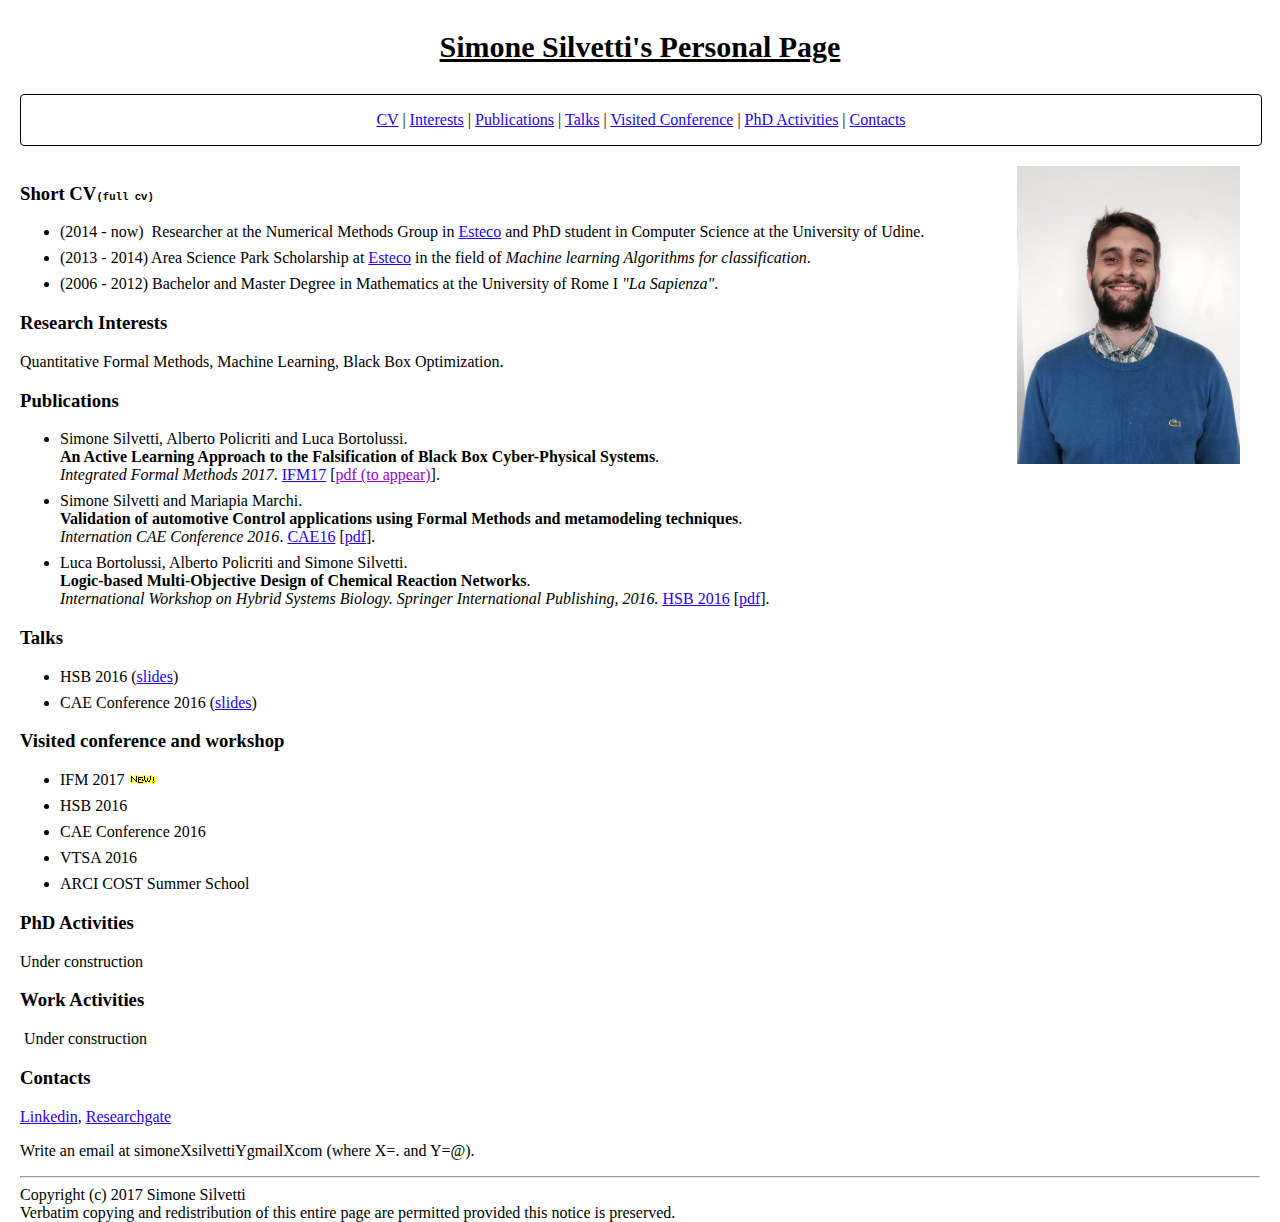
==== index.html @ e29ca249 "added new gif grazie ezio" ====
<!DOCTYPE html>
<html>
  <head>
    <meta content="text/html; charset=utf-8" http-equiv="content-type">
    <meta name="Description" content="Personal Page of Simone Silvetti">
    <meta name="Keywords" content="personal page, university of udine, esteco, simulink, formal methods">
    <meta name="=&quot;Robots&quot;" content="INDEX,FOLLOW">
    <link rel="alternate" type="application/rss+xml" title="RMS RSS" href="rss/rss.xml">
    <title>Simone Silvetti's Personal Page</title>
    <link rel="stylesheet" type="text/css" href="common.css">
    <!--  <link rel="shortcut icon" href="" type="image/x-icon"> -->
    <link rel="icon" href="rms.png">
    <title>Simone Silvetti - Esteco Spa and University of Udine </title>
  </head>
  <body style="                  min-width:678px;">
    <h3 class="c1"> Simone Silvetti's Personal Page </h3>
    <div class="columnt1">
      <p> <a href="#cv">CV</a> | <a href="#interests">Interests</a> | <a href="#publications">Publications</a>
        | <a href="#talks">Talks</a> | <a href="#conference">Visited
          Conference</a> | <a href="#phdActivities">PhD Activities</a> | <a href="#contacts">Contacts</a>
      </p>
    </div>
    <br style="clear:both">
    <img style="width: 223px; height: 298px;" title="Simone" alt="Simone Foto" src="index.png"
      align="right" hspace="20" vspace="20">&nbsp;
    <h3><a id="cv">Short CV<sub><span style="white-space: nowrap; font-family: monospace;">(full
            cv)</span></sub></a> </h3>
    <p> </p>
    <ul>
      <li>(2014 - now)&nbsp; Researcher at the Numerical Methods Group in <a href="www.esteco.com">Esteco</a>
        and PhD student in Computer Science at the University of Udine.</li>
      <li>(2013 - 2014) Area Science Park Scholarship at <a href="www.esteco.com">Esteco</a>
        in the field of <em>Machine learning Algorithms for classification</em>.
      </li>
      <li>(2006 - 2012) Bachelor and Master Degree in Mathematics at the
        University of Rome I <em>"La Sapienza"</em>.</li>
    </ul>
    <h3><a id="interests">Research Interests</a> </h3>
    <ul>
    </ul>
    Quantitative Formal Methods, Machine Learning, Black Box Optimization.<br>
    <p> </p>
    <h3><a id="publications">Publications</a> </h3>
    <ul>
      <li> Simone Silvetti, Alberto Policriti and Luca Bortolussi.<br>
        <b> An Active Learning Approach to the Falsification of Black Box
          Cyber-Physical Systems</b>.<br>
        <em>Integrated Formal Methods 2017</em>. <a href="http://ifm2017.di.unito.it/">IFM17</a>
        [<a href="">pdf (to appear)</a>]. </li>
      <li> Simone Silvetti and Mariapia Marchi.<br>
        <b>Validation of automotive Control applications using Formal Methods
          and metamodeling techniques</b>.<br>
        <em>Internation CAE Conference 2016</em>. <a href="http://www.caeconference.com/">CAE16</a>
        [<a href="http://proceedings2016.caeconference.com/index.html">pdf</a>].
      </li>
      <li> Luca Bortolussi, Alberto Policriti and Simone Silvetti.<br>
        <b>Logic-based Multi-Objective Design of Chemical Reaction Networks</b>.<br>
        <em>International Workshop on Hybrid Systems Biology. Springer
          International Publishing, 2016.</em> <a href="http://hsb2016.imag.fr/">HSB
          2016</a> [<a href="http://link.springer.com/chapter/10.1007/978-3-319-47151-8_11">pdf</a>].
        </li>
    </ul>
    <p> </p>
    <h3> <a id="Talks">Talks</a> </h3>
    <ul>
      <li> HSB 2016 (<a href="slides/hsb2016.pdf">slides</a>) </li>
      <li> CAE Conference 2016 (<a href="slides/cae2016.pdf">slides</a>) </li>
    </ul>
    <p> </p>
    <h3> <a id="conference">Visited conference and workshop</a> </h3>
    <ul>
      <li>IFM 2017 <img title="new" alt="new" src="new.gif"></li>
      <li> HSB 2016 </li>
      <li> CAE Conference 2016 </li>
      <li> VTSA 2016 </li>
      <li> ARCI COST Summer School </li>
    </ul>
    <p> </p>
    <h3><a id="phdActivities">PhD Activities</a></h3>
    <p>Under construction&nbsp;&nbsp;</p>
    <h3><a id="WorkActivities">Work Activities</a></h3>
    <p>&nbsp;Under construction&nbsp; </p>
    <h3> </h3>
    <h3><a id="contacts">Contacts</a> </h3>
    <a href="https://www.linkedin.com/in/simone-silvetti-63787658/">Linkedin</a>,
    <a href="https://www.researchgate.net/profile/Simone_Silvetti2">Researchgate</a>
    <p> Write an email at simoneXsilvettiYgmailXcom (where X=. and Y=@). </p>
    <p> </p>
    <p>
      <!-- Inizio Codice ShinyStat -->
      <script type="text/javascript" src="//codice.shinystat.com/cgi-bin/getcod.cgi?USER=simonesilvetti"></script>
      <noscript>
<a href="http://www.shinystat.com/it/" target="_top">
<img src="//www.shinystat.com/cgi-bin/shinystat.cgi?USER=simonesilvetti" alt="Contatori visite gratuiti"
style="border:0px"></a>
</noscript><!-- Fine Codice ShinyStat --> </p>
    <p> </p>
    <hr>
    <!-- Special Notes should be done with <h1> --> Copyright (c) 2017 Simone
    Silvetti<br>
    Verbatim copying and redistribution of this entire page are permitted
    provided this notice is preserved.<br>
    <!-- hhmts end -->
  </body>
</html>
---- common.css ----
/*
This file is released to the public domain.
Richard Stallman - http://stallman.org
*/

body {
  color: #000000;
  background-color: #FFFFFF;
  margin: 0px 20px 0px 20px;
}

body.dark {
  color: #ddd;
  background-color: #333;
}

a.glossary {
    border: 1px solid red;
    padding: 2px 2px;
    display: inline-block;
}

a.dark {
  color: #ff0;
}

a.dark:visited {
  color: #aa0;
}

/* Larger font for mobile devices */
@media screen and (max-device-width: 480px) {
       body {
	    font-size: 175%;
       }
}

li {
  margin-bottom: 8px;
}

/* Header columns */

.columnt1 {
    width: 100%;
    float: left;
    text-align: center;
    border: solid 1px;
    border-radius: 4px 4px 4px 4px;
}

 a:link:hover, .columnt1 a:visited:hover {
			    font-style: italic;
			    text-shadow: 2px 2px 9px #f44;
}

.columnt2 {
	  width: 33%;
	  float: right;
	  text-align: center;
}

.nobr {
      white-space: nowrap;
}

/* urgent action items*/
.column1 {
  width: 31%;
  float: left;
}

/* long term action items */
.column2 {
  width: 31%;
  float: left;
  border-left: solid 1px;
  border-right: solid 1px;
  margin: 0px 10px 0px 10px;
  padding: 0px 10px 0px 10px;
}

/* misc */
.column3 {
  width: 31%;
  float: left;
}

/* rest */
.rest {
  width: 100%;
  float: left;
}

:link { color: #1F00FF }
:visited { color: #9900DD }
div.c3 { margin-left: 2em }
.c2 {
    text-align: center;
    width: 100%;
    font-weight: bold;
    font-style: italic;
}
h3.c1 {
text-align: center;
font-size: 30px;
text-decoration: underline;
}
.titlelink { color: #000000 }
.fullwide { width: 900px; }

#comic-container {
  position: relative;
  width: 100%;
  height: 190px;
  margin-bottom: 4px;
}
#comic {
  position: absolute;
  max-width: 250px;
  width: 100%;
  height: 193px;
  overflow: hidden;
  background-color: #fff;
}
#comic-expand img {
  display: none;
}
@media screen and (max-width: 860px) {
  #comic { right: 0px; }
  #comic:hover {
    width: 250px;
    padding: 0;
    transition: width .4s ease-out, box-shadow 1s ease, transform .8s ease;
  }
  #comic-expand {
    position: absolute;
    display: block;
    right: 0;
    width: 32px;
    height: 193px;
    border-right: 1px solid blue;
  }
  #comic-expand img {
    position: absolute;
    display: block;
    bottom: 35px;
  }
}

sub {
  line-height: 0.25em;
  font-size: 70%;
  vertical-align: -.05em;
}
sup {
  line-height: 0.25em;
  font-size: 70%;
  vertical-align: 0.7em;
}
.footnote {
  font-size: 90%;
  padding-left: 0.9em;
  text-indent: -0.9em;
}
.footnote sup {
  line-height: 0.25em;
  font-size: 78%;
  vertical-align: 0.4em;
}

.vol {
     margin-left: 5%;
     font-family: Arial, Helvetica, sans-serif;
     font-size=2.5em;
}
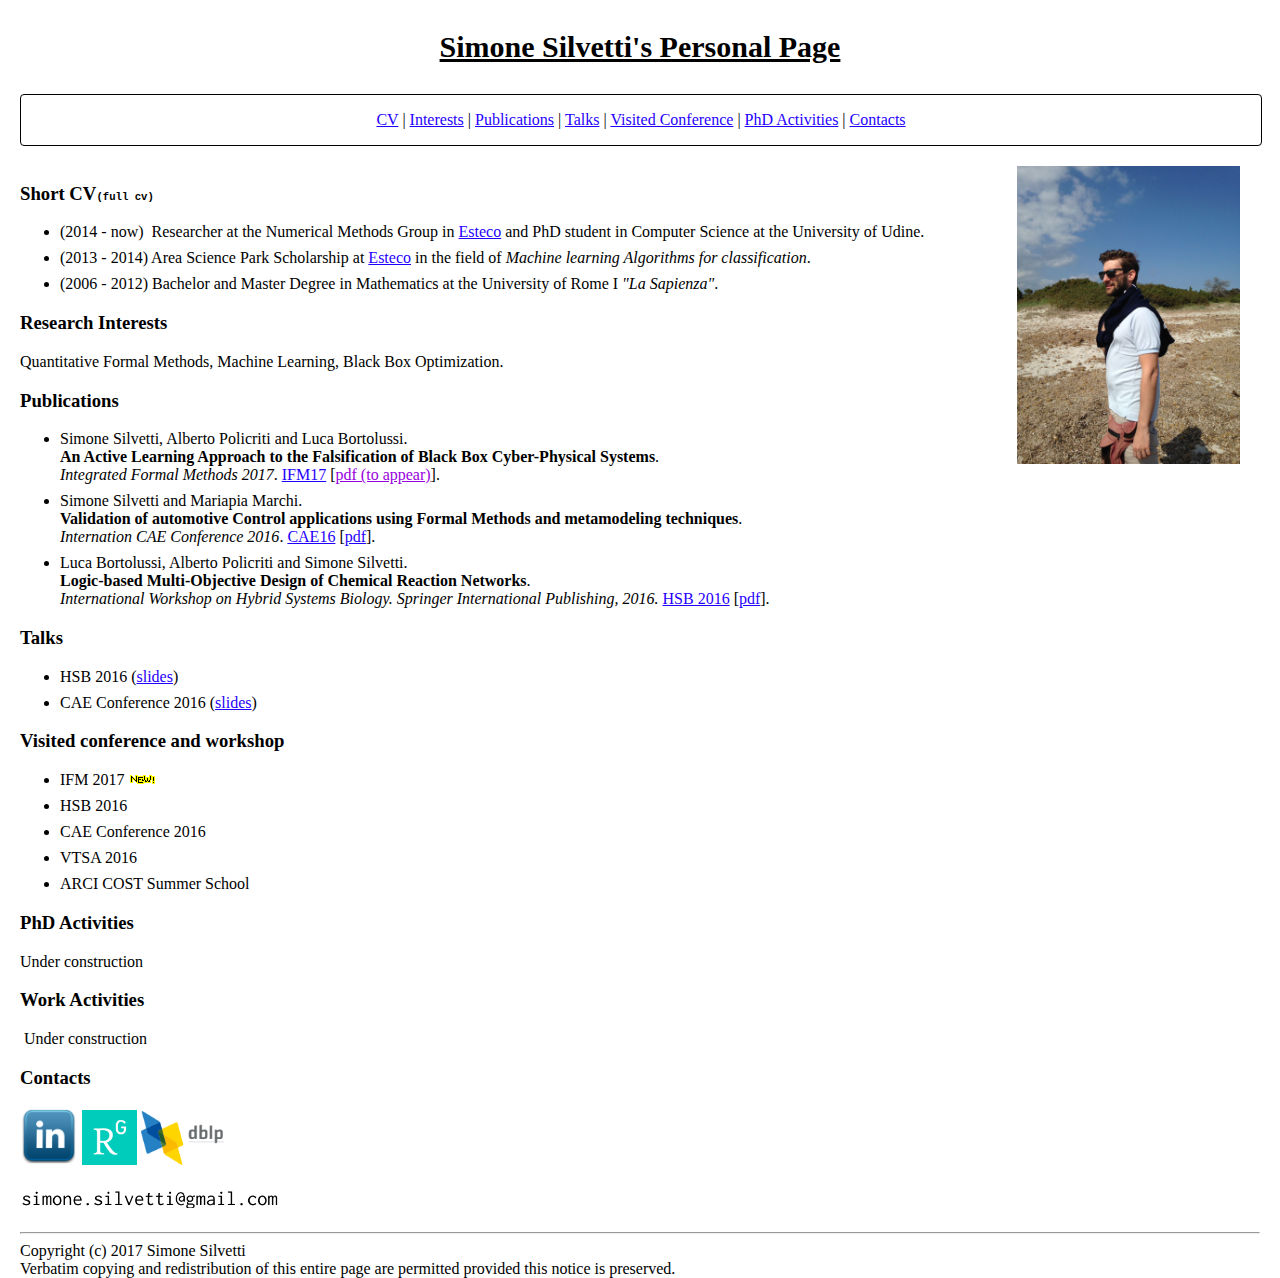
==== commit a0960b11: "aded contacts and change photo" ====
--- a/index.html
+++ b/index.html
@@ -12,7 +12,7 @@
     <link rel="icon" href="rms.png">
     <title>Simone Silvetti - Esteco Spa and University of Udine </title>
   </head>
-  <body style="                  min-width:678px;">
+  <body style="                    min-width:678px;">
     <h3 class="c1"> Simone Silvetti's Personal Page </h3>
     <div class="columnt1">
       <p> <a href="#cv">CV</a> | <a href="#interests">Interests</a> | <a href="#publications">Publications</a>
@@ -21,7 +21,7 @@
       </p>
     </div>
     <br style="clear:both">
-    <img style="width: 223px; height: 298px;" title="Simone" alt="Simone Foto" src="index.png"
+    <img style="width: 223px; height: 298px;" title="Simone" alt="Simone Foto" src="index.jpeg"
       align="right" hspace="20" vspace="20">&nbsp;
     <h3><a id="cv">Short CV<sub><span style="white-space: nowrap; font-family: monospace;">(full
             cv)</span></sub></a> </h3>
@@ -81,10 +81,16 @@
     <h3><a id="WorkActivities">Work Activities</a></h3>
     <p>&nbsp;Under construction&nbsp; </p>
     <h3> </h3>
-    <h3><a id="contacts">Contacts</a> </h3>
-    <a href="https://www.linkedin.com/in/simone-silvetti-63787658/">Linkedin</a>,
-    <a href="https://www.researchgate.net/profile/Simone_Silvetti2">Researchgate</a>
-    <p> Write an email at simoneXsilvettiYgmailXcom (where X=. and Y=@). </p>
+    <h3><a id="contacts">Contacts</a></h3>
+    <h3><a href="https://www.linkedin.com/in/simone-silvetti-63787658/"><img style="width: 57px; height: 57px;"
+          src="data:;base64,[base64]/rXXPues852zzwfACAyWSDNRNYAMqUIeEeCDx8TG4eQuQIEKJHAAEAizZCFz/SMBAPh+PDwrIsAHvgABeNMLCADATZvAMByH/w/[base64]/g88wAAKCRFRHgg/P9eM4Ors7ONo62Dl8t6r8G/yJiYuP+5c+rcEAAAOF0ftH+LC+zGoA7BoBt/qIl7gRoXgugdfeLZrIPQLUAoOnaV/Nw+H48PEWhkLnZ2eXk5NhKxEJbYcpXff5nwl/AV/1s+X48/Pf14L7iJIEyXYFHBPjgwsz0TKUcz5IJhGLc5o9H/LcL//wd0yLESWK5WCoU41EScY5EmozzMqUiiUKSKcUl0v9k4t8s+wM+3zUAsGo+AXuRLahdYwP2SycQWHTA4vcAAPK7b8HUKAgDgGiD4c93/+8//UegJQCAZkmScQAAXkQkLlTKsz/HCAAARKCBKrBBG/TBGCzABhzBBdzBC/xgNoRCJMTCQhBCCmSAHHJgKayCQiiGzbAdKmAv1EAdNMBRaIaTcA4uwlW4Dj1wD/[base64]/pH5Z/YkGWcNMw09DpFGgsV/jvMYgC2MZs3gsIWsNq4Z1gTXEJrHN2Xx2KruY/R27iz2qqaE5QzNKM1ezUvOUZj8H45hx+Jx0TgnnKKeX836K3hTvKeIpG6Y0TLkxZVxrqpaXllirSKtRq0frvTau7aedpr1Fu1n7gQ5Bx0onXCdHZ4/OBZ3nU9lT3acKpxZNPTr1ri6qa6UbobtEd79up+6Ynr5egJ5Mb6feeb3n+hx9L/1U/W36p/[base64]/T0HDYfZDqsdWh1+c7RyFDpWOt6azpzuP33F9JbpL2dYzxDP2DPjthPLKcRpnVOb00dnF2e5c4PziIuJS4LLLpc+Lpsbxt3IveRKdPVxXeF60vWdm7Obwu2o26/uNu5p7ofcn8w0nymeWTNz0MPIQ+BR5dE/C5+VMGvfrH5PQ0+BZ7XnIy9jL5FXrdewt6V3qvdh7xc+9j5yn+M+4zw33jLeWV/MN8C3yLfLT8Nvnl+F30N/I/9k/3r/0QCngCUBZwOJgUGBWwL7+Hp8Ib+OPzrbZfay2e1BjKC5QRVBj4KtguXBrSFoyOyQrSH355jOkc5pDoVQfujW0Adh5mGLw34MJ4WHhVeGP45wiFga0TGXNXfR3ENz30T6RJZE3ptnMU85ry1KNSo+qi5qPNo3ujS6P8YuZlnM1VidWElsSxw5LiquNm5svt/87fOH4p3iC+N7F5gvyF1weaHOwvSFpxapLhIsOpZATIhOOJTwQRAqqBaMJfITdyWOCnnCHcJnIi/RNtGI2ENcKh5O8kgqTXqS7JG8NXkkxTOlLOW5hCepkLxMDUzdmzqeFpp2IG0yPTq9MYOSkZBxQqohTZO2Z+pn5mZ2y6xlhbL+xW6Lty8elQfJa7OQrAVZLQq2QqboVFoo1yoHsmdlV2a/zYnKOZarnivN7cyzytuQN5zvn//[base64]/PLi8ZafJzs07P1SkVPRU+lQ27tLdtWHX+G7R7ht7vPY07NXbW7z3/T7JvttVAVVN1WbVZftJ+7P3P66Jqun4lvttXa1ObXHtxwPSA/0HIw6217nU1R3SPVRSj9Yr60cOxx++/p3vdy0NNg1VjZzG4iNwRHnk6fcJ3/ceDTradox7rOEH0x92HWcdL2pCmvKaRptTmvtbYlu6T8w+0dbq3nr8R9sfD5w0PFl5SvNUyWna6YLTk2fyz4ydlZ19fi753GDborZ752PO32oPb++6EHTh0kX/i+c7vDvOXPK4dPKy2+UTV7hXmq86X23qdOo8/pPTT8e7nLuarrlca7nuer21e2b36RueN87d9L158Rb/1tWeOT3dvfN6b/fF9/XfFt1+cif9zsu72Xcn7q28T7xf9EDtQdlD3YfVP1v+3Njv3H9qwHeg89HcR/cGhYPP/pH1jw9DBY+Zj8uGDYbrnjg+OTniP3L96fynQ89kzyaeF/6i/suuFxYvfvjV69fO0ZjRoZfyl5O/bXyl/erA6xmv28bCxh6+yXgzMV70VvvtwXfcdx3vo98PT+R8IH8o/2j5sfVT0Kf7kxmTk/8EA5jz/GMzLdsAAAAgY0hSTQAAeiUAAICDAAD5/wAAgOkAAHUwAADqYAAAOpgAABdvkl/FRgAACmZJREFUeNrkm22MHVUZx3/nzNx7d+9u963ddndLu1SgLoICtYUIKpjQoEAV/WDiBw3BaGLCB4ISNWBIUIzGiCSa1PiSGD8aIvIiRiixiUYtIm0A6QJp6LLtdrfbdvfu6713zjmPH2bu7b7MzJ0lmt1tTzK5uztnZ87zn//zf/7n3DlKRLiYm+Yib37tB6XUohM1Ziil1K3f+U1ny6a++7Tv36mUvk5rRXNr05oLZn6mjHOCiDvsjHl29szI4we+e/eERMEsjLEe34JAl15PAXrfj//4Nb/Q/KjydFtP/0Y29rTR1FpA3Np7mkpBebbC2dEpRofOItZNmcr8g898/Y79gAMkKwAK8Pc99qefefnCV7t62tn2/i2cHZlkcnwGcYKXW3vZE1Qtnqfp6G5lY18Hw2+OcW60hK1WfvHM/Z+6FzA1ENIAUEDu9h/+4Xu54oYHui/ppLmtidND5wgqAc4KIhLHmFVvtXFpT5Er5Njc38X8VJnxExMEc9M/eu6bdz0EBGHXeAAU4N3yrV/ubevb8VyhmGfbQC/HXz+JqZr1J3B5n0uv3srw4Ckqc1WmRt65/eAPvvICYGsI6Ji8bypu7H1EROje3sX4cPjkRWTdHUElYHz4HN3buxARiht7HwGaojiXlUEF+Hvuefh6L5ff7ec88s15psanQGTdHlPjU+Sb8/g5Dy+X373nnoevX1j9/CUAFFp6tt/hRCi0FpienMVYx3puzgpTE7MUNhSonglo6dl+B/AvoLoUAA00ab+wU0To2NpBabTEheAUq/NV2re0MzU+jfYLO6M0mF4KgAc0Kc/rFRG071EtBxcEAEHV4OW9sEp4Xm8EAHEMyDnnmp1zGGMxVYNzbv0DEBiqQRiLc64ZyCUB4IuIEhGMsTjnLggGOOuwxtWqg0oTQSXOKRHBGoeLyknW5mnFzQN9fOLKPtqLBQZHJnjy3+9wanJudQFwDmttCIBzamEZ9Jf6gIgmIQOszZwCeV/z4Kc/zE07e+p/G+jt4OaBPh564hBvnppcVQBMYGspQJIPCO2kE8QJ1thwZpXx2HvVtkXB11pnS4Ev3rQz83X+H4ezIaNrv8dOh+toIThxBCYSjYzTvls+0Jd4rn9TG76nqBq7KgywzmKsxYnD0QCAmo101q1IBDUqlYKrKajOOayx9djSGVDTgMDUQcjS/vzqENf0b4o9d2RonEpgVrUKGGMWakAWACzWZQfguSPvsGtHN7devX3R3w8fP83+A6+uqp+w1i4VwWQAcA5xDhsYxFok48AD53j4d3/nxdfe5dr+bpRS/OfEGQ6+cWLV5xNiHS6IYmnIABFcZISsC39eSTv4xjAH3xheU0bI2qisy/J44gFwDptAmf/ZcrRWEeGSAc55mu2b2uhua0Zrxcx8wFhplrHS3HtIgVpVyyiCNjArMkKX93Rw3+276+5Ra4WnQ5vx+0NvceC1oXrfb991Ax/q34xSUAlCdfY8TWm2wv2//QtVY7ntmkv50s1XcfmWzjpYALOVgL8ePcFvDr7OsbFs5kqlPNDEMlg3QhlToLOliRuu6I099/Kx0UXXGdi6kct7Opb1m5qr4Cl4YN8ePn/jQOy1Wgo5PnntDm7c2cejT/6TFxcAm1YFnF1hGQwByC6C1iabnHI1WIR8UkmsGMuDn/sIt127o+H92ooFvv+Fj3HvXIVDb480MgJRPMsZEGOFFwAQ+YAsRxpTzLLrxPftbitmCv785EvzjX178BSpY7PWYiMfII0AOM8Akzn4RjrhabWob9YV9TSBrLXLejrZfVlP+vhsMgNiNIC6FZYV2FcvJapi3l90HU+nI3D8dImfP/8Kb42co2tDM3ff8kE+euW2xP4fv3Ibfzs6nJoC5zWARmUwQiliABkByKd8U2SWIK9TwHr3TIm7f/o041PnS90/Bod5/J697L3mfbH/s21TWyoLFaAMsZO75BRYAf2dcyhpoMJ1rXDkvGSwfvL0IcYmZ5Zd/[base64]/[base64]/D0l2Wo1HGctnpi5TeySGCI4pVb03aCXYoRUdK2FvyeKYDWIXYd0Iok6oxSpa5cq0qhsa4JRCjh09NVY1hQgUwqEcwEvtp/veSl0Fgo5L1E7UlPACQq9siUxQcUuISW1mXKViZn52HOzlWr9OoGxjE5M02WKGGsxNhRcpWC8NIuJpq3L2WF48+QZOlqaUCgEqU/dh05PNBynqPh4Fr4m1wpc0nbn/U/qptYBf1M/tjSKBBXWe1NNLXgtXZizw7jyzODUs499VkQGUydDIWJcEC9IICBKr2wy5FhZGVzTDBCp65BkWRKjpgFcQAxAZ1sSE2cNTnDGIqIyW+G1DYCqxyLOmvQUMJUJJS1QmUG0l90Kr+Gmtca68AUJMZWJJAAEcK4yN6aLnTgToPz8BZECojRu5lzoMSpzY4R7B5Y5WAGsGz/+sogg89NI04Z1+ZL0sqNpA1KeCQEYP/4yYOMYYIHAHHvpiOrfVcK5dq18nPbBVNfv4/fzoHxceQZMtWSOvXSEcM/AMgZYoIINptzI0ScQQSZPoTr61vXb4qqjD5k8Fc5vRo4+gQ2mgEocAxxQBqbt4MHn6ei7ScGAatkIze3I3OT6q//FDkTnkJmzyPSZQTt48HnCl6TLSRpQAUpYM2YPP7Vf5qdH3eljyIbN0DuA5IvrI+fzxXC8GzbjTh9D5qdH7eGn9mPNGFBayIClW2Y8oBXoAy6j0DKgr/vMl2nvG6DYjmrvhVwTaA3KW6OS76Ayi5ROwVwJSiOD7vBTv6YyOwgcA0aAGRGxcQAowjep24GtwKXAJWy9epfq33Urxc5t64b/cxPDMvTKAU6+/[base64]/EQ0SL6FHkAAAAASUVORK5CYII="
+          alt=""></a> <a href="https://www.researchgate.net/profile/Simone_Silvetti2"><img
+          style="width: 55px; height: 55px;" src="data:;base64,iVBORw0KGgoAAAANSUhEUgAAALQAAAC0CAYAAAA9zQYyAAAAAXNSR0IArs4c6QAADNBJREFUeNrtnQlwXWUVx6EVBKUIIoJUURBcQOrGjICgTKmyWRS3UZhBUBk3FEZHRgQFdXRcKirCFHTcUFAZRaXAiG2hpQtdkibN0iZp1qZb0jZp2qZt0qaf5/+GzGQyuTf3e+/el++9/M7Mf1ra8O7N6y/3fd/5zvmfI46omO8QKhvxJiCARgigEQJohAAaATRCAI0QQCME0AgBNAJohAAaIYBGCKARAmgE0AgBNEIAjRBAIwTQCKARAmiEABohgEYIoBFAIwTQCAE0QgCNEEAjgEYIoFEgOrpygXvXuhXuc2317jubm92cbe3uoe5Od6/9erf995c71ruL1q9yx1YuBGgUpo4xOD/VUuPm9Xa7gaEhlyQOHT7snt29093UVueOW/MsQKOJ1xTTjQZk58B+V0jsODjgbt3YkHu6AzSaEJ1Svdg9v7vHpRk1+/a4N9UuA2hUXL2tbnnBT+Wo2H3ooLussQKgUXE0fe3zmcE8HP1Dh9zFDasBGmWrl1QscJX9fYk2fP/u7XK32br42uZq94HGSjd7Q5W7ub3ePWgZj132FB4vtg4ecCdUPQfQKDt9fWPjuCA+vWu7O6NmSezrTLOshl6r5+Bg7GsJfoBGmejk6kW59W1cKNfs85rnjrMWP2xP+mCXHkBR2rpj04ZYmL+/pSWv133dOGvy1Xv7ABqln29uO7AvEron7EClkNefaVmNsWLdvr3uhtY6gEbp6kI7qo5bFpxVu7Tgazyyc2vu9QYPD7m/79zmLm2oIMuBstFdm5ojgf7vrh2pXOOkqkXuFqvzONUObDhYQZlKNRpR8SWDkGo7VFJq3L83Eujz6l8AaFQ6mmrSujZq/fyyNQsBGpWOtKaNiq7BAQr8UekVIkXFeluKADQqm5Tdqr27ABqVli6LOPRQPGcdJwCNSkpXNq3JPAcN0KhousbKPqNiXoFH3gCNiq6PWD1zVKjmOenr/HBLq9tj1Xr5aKeVmaqTHKBRwbo2BujHe5ID/VjPtoK6WNQgANAoU6D/1QvQqMT04Q3RQP/HYw0N0CgIzU5pUwjQKAhdEZO2e6YvedpOHS3qIeyNUVxcDdDJ9GmzsJprzZi/3Nbhfrq1zf3IduM/sDf/e5tbcl5s3zXJo001wdKd1oo0LP2dvk47+B/b//tz66m7v2uj++32Te7hHVtyTyV9LCtfq0OIZXt6XYW1FNWaoYq6MVTF1nyg37VaN0iHtSG1268yW5GBi55+f7HXeMBe7xudjbmujhMnoAt6ZszBymK7zzSvpaxJVCgfDtAJdF9XhyulUCvUPy278NWOhlzjatbvz3vWr4y8l4qU+/30AxwVskIA6DIEemQctLJOPck/2bI2Z5iYxftzTkxxUmPKxUl/e7ENa6zQDxZAlznQI0PmLbd3NrmjUjY81KdAnMlimtf6n63JoyI4z7tQgdZPvtbNT5lByqaMLa6KEQ321PxgU3ofz0ea9ps1V1Qcn6IVbp3tH6LixNBclEplV69mzVm2XvuVPblLGXCd4qVlpVUbA9r5KR1Jq/NFFmLF+CSYtGk7PZ3UiRz1RkeFMhbftI9/ebnJCFz1EEp/qRRTWQO16L/fHIEuMckZ6HJ7ourr5G6v7Ik2R60xPhhJo7p/t3t1ChtHbUKjQhmYNN5rbfqiYrllhwA6RSXxdBsZS1L6B3jN2sW5tOKiAnyYtXGTO1FW3/[base64]/ukP5VyDHo4ZzkAvdbe5NCAVq48ydyTkaENbr7X01KhOuH7kG/oQGt6galGgE6glbZGDA3o8WqWx4oqA7LQ/Lgq7bIIuTGdnYLfNEAn0NKEmYViA62ntM9aWiaLpxTow6z1cFy6LZ9Qtd3xpTImGaCzle+hi47j07iuBtEvzyOFODo7cknocwkBurj3dn3CDMRwfMtqRtK8vnwz5ljHjo7aD4+z+dNmUSlHdfjMKFV/aYDOVmfWLPUC+g+2XMjqXrRx1BNXjQcq0FItyBfa1+UyMjqgmlYqywqAnjigX26ndD7xxGS28QLo8IGW9sUU4uMcCtAlB3SHR0PCshBrjAEaoEfKp8TVx2gRAfSE3N/eQ8mXHHNDHgwP0ADtuymUSQ5gAnSwQKvM0ifU2gWYAB0s0B9rTl51p4ONVxXBdQmgATpv/S6myXR0rJzM06sAujSA3jyQvDjpbtbPAB0y0BfFzBIcq8D/rFIozwToyQv0AuvoThqPFNCChQA6c82KcRwaqw5ao44BEqCDBFp+FVUe7VD/MAN2YAToYIF+NMZPeSzDw3wtDBBAZ34vavH3iY9bnhoQATo4oGW5JV8Ln1B7FhACdHBAy09jqWf/nu4lH4suBNCZAf0Ks/1SD+DOcUafjY5VdiJ4fDm0OwF0eQCtuSI/29qe2IJsZMgU55WhjXEA6NIEWmYpcqSXcaH852SsODXGU0NGkDJXucDmvXzemkrl4F/IOAyl53gyA3RqQEeFxrCpCF8uoFo+aLKq77iLuBi01791YwOwAXRxgM4yVps1V3Cz/[base64]/gE5ppckwlBfwAHSjQarGq9ZzhreE7QAbQwRb4a+COT8h8UZtKQAPoYDtW/rTDb6jlBptDTu8gQAcLtOxu5aXhEzpGBzaADranUOWhvnH1hipgA+hwu759jBgVXYMDBc/xRgCdGdCyvt3vWYr69K7tAAfQ4fpy3N7Z5L30UD4b8AA6SKBVWacxEr5tWpSZAnSwVmDnmK/zgaEhL6g1WZYOF4AOEmjp22YH5htP2nqajnCADhJoHYuv9qybZsgmQAcLtPRm87vzbcBV29aHyE8DdIhAS7d0rPd+Su+yslSZPwIjQAcHtNbEz/TtyMtl6QQ2iQA9rKTr11VFmNSqeSndgwPeUM+3HwStxYESoF1dwjrlGvu6YtzPVU1rcutj35jb3QmQAD3ftR3YlwiY5gP9Rbune624P5/Q6SNgTmKgp5gGEh5sKAtRrPs62mYVrvI8RRzOfFzfWguYkxXo6Wbn5RMnWz1zse7tdJsS4Fs7PXw8foUtWwB0EgL90eZqL1iuLDIolzdV5lqxfEOfOvregHSSAf2QbaR8Ys4ENK7ekcfR+LBb6mfMjgxQJwnQJ1Utys1G8bW+PXYC7AX+bAOH8gmtqe/Z3IJnXrkDrUOMx3u68oLkgQno8dNAe98ul5GxwjaYaioA2jIE+nzzb87nRG5k/NG6t08r8tB4Gc/M6+3O+571afQVO14/qpIDmJIFWhDIgPyzbfXu1/ZkbU+Yc066Rl1mx+Hqyr7NXENnW6HQuVbfnKXtgGB8zOYVFhItlk//Yvu6nGk7EJcI0DfboMt6O9lLc16gT8jsXDUiWWQatB5+0HMzG5VXf8rqqjWeWRO3ZtgUAoAO9Mbu6+oIYrLVnQZLVt/jpQ0V3vZicaHlDEAD9IQBPdwcoOVOXx5zwwG6DIEenmwlIDTaWCdzqnbTkmGbSb/Xn+nv9DX99rUahRwK0MOSZ8ddm5pdawF7BIAOGGhtzmbZoHmZHWrY/FttWtUb7ChZ7vjaDGmzOKXAtJ/qLY6z4UDKZyvjcWbN0lzTqzahF5sxowbdn13kVJnu60L7ntWetXh3T6Int7IfyvrMpvulPKrtyl2qsZbzqYC9zgqXNMzoGvu9wH+j/cBx6ALQCKARAmiEABohgEYIoBFAIwTQCAE0QgCNAJo3AQE0QgCNEEAjBNAIoBECaIQAGiGARgigEUAjBNAIATRCAI0QQCOARgigEQJohAAaIYBGAI0QQCME0AiloP8DiuA6VQCX4ZMAAAAASUVORK5CYII="
+          alt=""></a> <a href="http://dblp.dagstuhl.de/pers/hd/s/Silvetti:Simone"><img
+          style="width: 85px; height: 54px;" src="data:;base64,iVBORw0KGgoAAAANSUhEUgAAAOsAAACWCAIAAACw1OidAAAALnRFWHRDcmVhdGlvbiBUaW1lAG1hci4gMTkgYW/7dCAyMDE0IDE0OjU4OjA3ICswMTAwuCQyggAAAAd0SU1FB94IEww6NwIy5l0AAAAJcEhZcwAAB58AAAefATBkDOwAAAAEZ0FNQQAAsY8L/GEFAAAdjklEQVR42u2dCXxU1b3Hz72zJ5NZs6+TBUIChC1siSAKAqJ1q1atWmstrVq7vLY+u772U/tsa+1rX58r9vm0tvp4uKCgYtkREGII2SCQhZCQZLLMmsnsc+99Z5KUJJNZ7p25SyDn+5lPIDPnnnvOzW/O/d9z/v//wSiKAgDc8nI9joEvV2bdUpEmF+MAgbhCwKCCPQGy4unPxn7PUct+trlofalO6IYhELQIDrcyMa5Lkoz93mv3Prq9Bb7gf4RuGwIRm6CCMQCqijST391/3rLlhbptx3oCJCV0CxGIaIybvFVF6pAP3H7y2f1d0D7+vGtY6EYiEBEZV3D11DH4Mu1Drvteb3ry/TaLyy90UxGIMIwrOEslK9QrIhV6r2Fw03N12+v6kUmBmGlMTJxVRRiGx7B7Aj/f3XH3q40t/U6h24xATDCh4OqoCh6jvsdxxysNT3/S6fQRQrccgQgyoeBVBrUIw2IeQFDUayf7Nj1f9/FZk9CNRyAmKVgpE1XkKGkeNujwffft8w///Uy31SN0FxCzmikLyHQMicl82mG76cXTzx255CNIoTuCmKUkpGCIN0D++VD3zS/WH79gE7oviNkINubZM0aApCqfOemK9yntpvmpP9lUmKaUCt0pxCxiyhgsxrGVBnW8VYEPz5jgE94bNUaCQhPHCJ4IdaSMw5CYzIiXeGrPhTv/0tjUNyJ01xCzglAFVxXGPwZf5oxx5K7/bvjlRx3DnoDQHURc5YQquCQtKT2FBUOWpMCbtf2bn697v2lI6D4irmbChGNUFSZkSEzG5PQ/8V7rV/7afMHkFrqniKuTMAquLmZNwWOcuGj/wsun/3iwyxNA08YIlgk7BrNgCofgJ6gXP+3Z8sLpw21WobuMuKoIo+A0pXRuehIXJ+uxeba+dfbxHef6h31CdxxxlRA+LDnBObXo/KPFvPmFulc/6yVQCBMiYQRQMMTlI3679+Kt2+rrLqEQJkRCTFlVvozbT1Q+cxIar5yfHoA7l2Q8scGgUYiFvhSIK5LwY7BCIlqSq+Lh9PArsuP0wMbnTr1dP4BMCkQcREzPw7UhMRmbO/CTD9rv/Z+m1kGX0BcEcYURUcHT4++5BtrE0DJ+dn8XesJD0CeighdkK1Vyvm1TqN1tx3oe+tsZKwruR9AjooJFGLaKg6UNOpy4aL/jlQa0EI2gQ7Q0lSw6SDCl1+59ZHvLiBdFRCNiEE3BfD7MTQYO/zlqmRwHP/2gXZirMhl3DbD8JzA+ClyHhW4KIgzRLN0CnTxHI+u18ZfEMjVZkiGlDpzoOOcMLjsvLE5tWJW1KI+Peb1pUMCxC5h/B1zHx9+wvgRy3gDq+4VoDCIiMZJd82ZI5Gpkc5KpuhPnd+5vGXaOe000dZhe2nOO70tC+YHtNdCxAFy6dUK+Ywz8CFAou8DMIoaCWfe0nE6xXp4v8h861PzRp+1ef6jh+8b+Vh9vPpnkCDD/EbQXgb6HgPdsmAKBXuA8yFNjEPSIMV8Gx2BsdOWMC8rSkwZ7TXv2tkUp4/[base64]/zeqfMimZnZwvdLnaIrWAo38p81THmadHyNTKpz73/+DlfINGlNWgKJ6RgygvsbwDT74GvNcGWBIEKnhkECMJsNg+ODqpwWIU/VyxftqKyMqQYHAJC5MsKFEVZbTZ47sF/nj1Vr/vi7bfxfBFo+e5AU5iRgkv0CrfFfuBQG8XSPFj8pjA5HFyJMP8JBIzsNAXi7wHec0A2j7UK48Ltdn//yR+HBCiUzSvlrQG/+f0fui9dmvzOooqF/[base64]/s+a6vlMTWldcRX225eMSd16tsEGH4bmJ4BnjreWjIO/M4gBc8A6Co4Wy0z6BUUSYncrgPHWvxCZECDhsSEgilP0IPM/CzwdfDfkiDQFE77hTCnRkyClh0MqemyF8jIffubPjneIYh8wWVTmLAB09OgrSDodS6UfCHuE4B0CHZ2xD+JMQaTFNh/3rztWG9Dr6NYSVfuHHFxaDjQ/xOx7bkZIR34JOc8DFJuFrods52ICvYT1M7Gwb8c7+00jz+oGT2kCMcECYUvyUxaktNpHdzutEjVYAbIdwxoCiMFC00YBTt9xFu1/a+d7Bt0TMkw6QqA+QXaxk4Ln+1bZEgu1TWa+98z9wVNl+b+nGqOXYUZwOWsMEmSbR0d/f0Dxn74Y4AgCK1Go1FrNFq1Fv7UaGQydlydui/1dHV3Wa12q81qsdooiszOysrJzsrLzTUUFLByio7OTo97IrYF1q/Vjk8MwH7B7vX1G/uM/UajccTpysrMgAXg2UuKi+hUPkXBJqf/9ZN9b35udEQIEs7JUPOm4Ko5ipykY+bBfaZJKySfNI3MIAV7z4JAHxCz7yIDJfvaG3+/2NXFXdv7+vq2v/1OQ2OTxRrqFd3aNh5gu3J55b13f0me8Fflre07enonHMHXVFfdd8/d8Ct6/MTJD/fssVqnOCy0d4w/2yyqWAiLqVJiLMSOK7jX7n35aM97DYPRfdD8Ej72iqssTs6X7bZZPzdP2w/p2LkBcnM6Tgzy0AxaBP3UvsJulfDv+tb/7fD7uc35UlN7KmaZk5/XXrh48bvfeixVr2fx1GfOtsCz7/roo6GhaEtg8NvV3nHh248+YijIj1Is+HC277zl1pfr//dUf0wXyh4XmSyXAC7ZsghXe56C8o1UYMBbzmkDmMF2yIbdbudBvvSBIvtg90fs1glH/Vdf/2t0+Y7hdDp3vPNu9DJ4s3HkW9tbaG6bRVBgYaGOs8sFSrOTvaZnKTJaY+ousRz1lBBsm8K7Pvp45sh3jNq6uoFBwW560Iaub2yKUgD/08FuRpMLOh0TBzGGVGR1RZcvZHedmbsGMCbQD7zNbFVmtdmgCTH9fZFIlJGeXpCfnxLLKIwPDMPSUlPz8/IUCsX0T6HBeujIp1yc9zJSqRT2Dj6qhv10/8Fo8eHiPjszD5gRIOKyJzIPpi/JLvB7zAPm8M8xrX02v6hYQgi3lhECHIZlC1ipyWjsn+6yWGgwbP3aV3Va7divcISGd2H46usz7nj3vUROl5qqX7VixeKKhZkZGWJx8IkInv2Tffvf37U7pCRHYzB8Srtx08aS4uKc7CwcDxq051tbX3j5Fa9vyiRY/0C0s4tFOAaYYHSTGRrFgI0Tbx6H22W2m+ELjgory5ZZzK1Od5jZ325HSXHSjFEwNIV132OlpiFTGNPw/nvuvixfiEQigeMxfOVkZSWi4Buuv256PAWU0Y0bb2hqbr7QeXHy+xYL+ztQrV658s47bktOmrLnUOncufPmlTZMNRscDofX6400e4jnahjPlVSUpLHenzH81PjMFEVRJ86eGnSJivKXTi92vJ3D+wBjXIeDaX7YwGwOnamEes3J4SSgLVkZ8XFi+jSw1cqygstKSx+8/8sh8h1jflnZ9DdNpoimIx5HXimHVAGHbna7NMaFoSl2mM1h+7S5TqUtTdPnTX7/gzojwGbMvhukE7g/Y6Ummz00lIsjwzc6SdOsYXhbDwTY9EPEIt/5oUkz/[base64]/l4gxifFEkxQafKQJrnqxjVzc/TxfxMmanPR+jLsbA4udpCmo4FB+Ay/ZjQpgHD4WoG/W8gGcEx0005A2FHwGO1OSluUu2lFQYKzxY1dPolEHrPYkbZBUjo6I+G3kr2fEsPzKWwuD5csIlfLMByyqAuRyWRjy84zkHGpLS9QSUQsfMm8BHUhIK1aVbK4KDXuSkY8/rystXRK9gUm0oRRjmait4P0XwvNEG6vWcR2J2oKS6a5X/t8/G3Dc5nh4dDlA42av50Fw7rmyeURV47HFczuVuBGN+XSaG9aU6JLiT2UhkUkp5VD7lhf8pTfKYIcPBwYUlJgFVt9YUAw30pC0/6pqaEG/ciIc3J0w2TOtHCyRw4U0LnW0LR3l4OCeMBiDRMEFMXFfuJ2z+5GyvAv2erEDOX51y/JjcOC6rHRasxbp4fCmL++fqL3BOGspLB8OpWwBjEEPA2JVJCWGubG1dR8JuQdi8Xy/EvbXv/b39nvAUHs3LXbbg+d247k98g6FEUd+yzUvxQaMCpVxOF1wriBpvCfDrL8LOLwUw5Msf6aud0XBlp7Gcz5N3e7FmlTR9wx3PjbB4Z9srlS7/kw18JWSwzL8fR1uOg4FDW7/YoINIXli+M+OqyCd3+8Z8TpLCoshH/ezq6uzotdXd3diXsptHd0HJbLFRC5XCQS2ew2s8Vaeyq8M3uhwcDudTrf2vaLp/5dr4Nogy+tTpWSYh+2Q/lOjw6ExaI8R04oeEG2MkUmcnCwEWyXk8Iz07cY0g6f6nJ6aLlxBQgyM3Nde+fbMUt2uAxlovPhPyM9ZP8hSmHA9VqMOs16v8Lg3Av0P4z76JzsLPiHHHZMcSiF4+L+g4fgi92WNp85C190SkokksplS+mUpA/sFPyq0HQ7Xrok2qAwYUWMbgXO1c2CpECbG1uwpKh6Pt1Q4wBOa2Jhf1eMeQ/KfZHoOU14qgCezlHvJnB+mkjOTKlUumXzJs4byZBbbtqSFC52gx+Sk5I2rr8+SoEpf352TeHpWLzkoCxl05rS/LTkmIXbBmj5G22v7QN47JKU+XjA6CGptYDiMvMQ5QauY4lUsKa6Ki2N1jQOvLFmZ7G8pD+dFZWVG66/juuzRGHTxg2KqN+fKX/Oal72oL3gJFWGnBtXGqTiaGK6MODSaUti1mZ1+UbE9DwtA8Nk3xHCUUrhZbTKx0dis8LQJP3OY48WQ6s3KmXzSn/8xA8ff/Sb3PUDjrt33XH71x58QKi1DLlMdt89X9q4fn30YlOmqQ16RbZaxjRyLg68BNVOSFasnOMasNS1D0UqptNVW6yxt7dvsmeupn2XoxwtxAiOp67FpfUADNM9jD7QFAZPJ1IBfJ77wfe+s3f/geMnTg6ZTJedhsfii7IyM6+pWlU6d9zEWrJ4kc024RevDjdxC42TW2++KbhZy+jLbh8O6+wLlapRq/X64JNVSXHRyhXLZdJoN7ecnGyJZIp+YPNo9lGn1cJTWGHT4SOk3T55DhjHcdgGQ37B7bd+YXJ4VSSwkM785IP2t+t53fFvTjJW09BtGg6z4/a6crmx61cxa7h9ce5Ti5mvJkjTRGlzMHCc8YExwEHpEBCxk5MgQBCDg0N2ux2aFtEfyekD5QJF7PP7Rgn+I5FKgrrVaOAdgO2rEeTXv30mZFa7vGwevNVc/nVkxAnV7HA41GoV/BowWv8LLVpdrOFZwW1OKm9ewWLCdaCuh5z6dWruoVIxnIq1I9Kuhr5fVWqwAMP9wnxDRO8Qpl6Cp9gwqpO9DpHAeQCo7mSlLrFIlJ2VCV/sNS84lk9fOhEWpTIZvuI7NtQSXV2o5t/[base64]/jgWx9JtXslG8puSFf2nDx7Jnrho71yA3sR+JSrlfAmiTKr4pxucx4ITkrQ3mhnDJvNfrH7qgr0UCjkpXPmRPq0t69vyMQsj+PiaVs3h79XVhdqZoKCx+h26pS+1lvXLKs502W0RPRWe+vU4P3ZWIIeulMgXETvcTxjHS4+xPxYM/CcBvJljA6SyqR6HYfJbflHKo2WbTo5KZnUJfr3iqDgIs0fDnCYAp8R7SZilSKry9hoyEpaUrryHydPBcJlaO0yj3hlZTIvLX8r+pADh0D2Ghxjnn4UmsIMFZykUCTlcpIMaWYyui9Ioq444W9z5VlKtWKmxEWRFFDqgx5bbq+rb6huQ6Vh0ZzwFmqrkxOXdrL/cwqfw/gwZApPJTkpyVCQv3zZsi2bNq1ft46tasPLFMeCSxt7zs6UXNPuSb47/ZYuHMNuX7viUP0569SIrn0XwEIuYj1JD+nUiZg6GLqOBl3VMMH8EmcOX3/[base64]/CMMiRaTdKYK71rCjMl3jZ69TGHClAYk63s5IuA6g6ers4sJpqCVxdqGG4TwyF2D6FNXROlQJ4m5Wsll0AsZ+JEoLy0zSr5EpC3k+maHCIOol1ijUJcnjmDth/EU6ojfXTXwvynl3ZI3C2cNoByXopdSKQHab8EhceAxMD3BZqVxLgvVxVpmo0j9KriHKM3JyRuSyzCHlicv1bbJvHs5iGrCeXqBLpsQPWF/1hSAPQ/[base64]/KvWVhmtglJU4IapcHRoD62yDtcSBl7uuD4IDYCq4u0vxeuPYtyU3ZWp27vlQ3Pq2XUgGk6cDHyUbVMRCrcN0SXNYC5LlIvjOH2Aouy0zWJkmsLna2DqYJ1Ou6ubpvVOUsyw9JHIthuvVU/1u8XiRZBq6bh+N1ABwOWi/OfUD/[base64]/CBc1AXCEYZQ+mwkqEYlAV8FQdjgWDBuOG3j4prLUrVU5C7IT9ncTqzFVJWU/GX8N8mxcOwcX1QLqUJw1QEMCKXgGQFfBKrkYKq+xN571MJkYv31R+sOrc6AxzVa7Mf0N8SkYUxTjuiwMOxl0MUsk2wZKUDkzYOBLBQ0JpgqGur+3MvPBldmpyRJGB8YE020AF37N7BDVQjxFgYHPAehgIbPPWIJKSWHCFSESgoGC4cPcS0fpelpmpEi/uir7nmWZyVJOEttj6tVAlAwIJ52ymHY5nuzGqCaWGzGyD2i3ctE7BH0YKHhpnkohwd3+GOsJRamKraNeOKxsNR4RXIpp11Kmj6OVwSSYbgWuGMCoGhbTqU0ADQmkYKFhoGCoyOUF6iPt1kgFQr1wOCa4vBxJwaJkXF+JS9sAdYwT7Y4RV4JKBLtgYTdmisS7DYM/ej80GBjq9do52m9U51bmq+hXxQLensDx+SAwdUctqR7XLcTFDYCyxlktI4pqmab3Q7ALs/Hjtor0+VkTc2FiHIPv7HpkybZ7y/mWL0SWixsehabC2G+YIg/PXitOd+GiQzzJF4yawghBYTYGQ0a8xMtHe2zuQGlGEjQYonvhcI7vAtV5KyCVAOvHiG6A8R65kbwBFKBpNSFhrOAZh2MnuHQHm4mvGYHJwTxr8CdCIK78p5CU20DGs4J1hPKgBJXCcuUrGKL/PsjfBXCBsryhbYsE5apQMES5BRTVCBM5jHK1C8rVomCIdC4o/AxkvQhE/CYs9JwO7vuCEIirSMFj3dE+AorPA/[base64]/IIU/E8kuSD3HZD/IZAWxV8JmlPjHaTgqSi3gOJmkPpTgEnjORyZwryD7OAI+M4D42Oj8fSMwEDpABClCd36WQQagyMgLQUF+0HO34A4g8lhyNOSb5CCo6K+D5ScB9rHGFwoFH/PL8iKoIe7FhgfAR4aq26SfDCnS+jmziLQGEwPRWUwDi/zv2LHk/q7ga+NVp0INkAKpg8OdI8H16LV98YoiObUeAQpmCHiTJDzJijYFwwsjQQyhXkE2cHxQnmB6RlgejqY9CQEkWbU05KTxMmIENAYHC+YDKT9PLj8odwc+hFhCz75IXgBKTgxpMUg/2OQuwOIc6a8jxbn+AIpmA1Ud4KSFqD/lwnLwd8tdJtmC0jBLIGngIz/COpY9x0gKQCycqEbNFv4f76FsigqD1+mAAAAAElFTkSuQmCC"
+          alt=""></a> </h3>
+    <h3><img style="width: 262px; height: 20px;" src="data:;base64,iVBORw0KGgoAAAANSUhEUgAAAcoAAAAjCAIAAACbwt11AAAAA3NCSVQICAjb4U/gAAAAGXRFWHRTb2Z0d2FyZQBnbm9tZS1zY3JlZW5zaG907wO/PgAAGyBJREFUeJztnXtczOn+wD/TTDc6ksol0lVFV5HkcrxIyWJZUdaKsxSHVQmbtWUta5dWxyWyZ10qe9atECmp0OlIIkoRpZKVbtKN7s3M9/fH57fP73u+35kxjRnye837r5nn+/k83+f7zPf5PLfP5xkORVGgRIkSJUrkjcqHLoASJUqU/P9EaV6VKFGiRCEozasSJUqUKASleVWiRIkShaA0r0qUKFGiEHhyz1EgEJw8ebKxsXHFihV9+/aVe/5KxPHkyZP4+PhJkyZNnDhRglhUVNTPP//MSLS2tj537pwiS/dxkJ6efufOHW9vb2Nj4w9dlg9Mc3NzVFSUgYGBl5cXh8MRJ/bw4cMFCxaw0+/du6ds/vI3r7t27QoNDQWA1NTUxMREueevRCTNzc0uLi4NDQ0qKipZWVnOzs7iJBsaGoqLixmJWlpaCi7gR0BmZua0adMAYN++fU+ePPnLX/7yVhWhUJidnZ2QkPDs2TMOh2NsbDxr1qyJEydKsEcfCwsWLLh69SoAVFRUbNy4UZxYR0cH+3UCAKXHJyjCvObl5eGHO3fuyD1zJeKoqKhoaGgAAKFQeO/ePQnmdfHixZMmTaJ/LS8vfx9FlJWOjo6qqipTU1NFa92/fx8/1NTUVFRUjBo1SrJ8Xl7emjVrsrOz6Ym7du2aPHnyiRMnDA0Ne1Tg3oaUDdnKyurWrVvka3h4uHIa9H9Q8iYtLU1TUxMAdu/eLffMlYiDz+fPnDkTAMzMzGpqaqRXtLa2BoAxY8Yormwy09bWZmFhoaKiMn/+fEVrURRVVVVlZGQEAHPnzhUIBJKFExISNDQ0AGDkyJFhYWGXL1+OiYnx8/NTVVUFAGNj41evXvXo7r2NH3/8EQC0tLTS09Ol1/rqq6/QsLx580ZhRftokL95pSiqqampurpaETkrkYBAICgvL+/s7OyRVm82r5WVldhWN2/erGgtpKOj49mzZ0KhULJYTk4Oj8cDgODg4K6uLvqlgoICc3NzAFi2bFlP797bqKqqam5u7pGK0rzSUYjngLa29uDBgxWRsxIJqKioGBsbq6mpfeiCyI2mpib8MGzYMEVrIerq6kZGRpJXTru6unx8fPh8/ubNm8PCwnC4SrC1tT19+jSPx/v999+rq6t7WoBexZAhQ/r16/ehS/ERo3TMUtJ7ef/mVRpOnz5dVFRkYWGxdetWkQJjxozx8vISCARxcXGKKICSjwWxW1tPnz49c+ZMSUlJeXl53759jYyMPDw83N3d1dXV2cJ1dXUXL15kJP71r3+1sLAQmXlGRkZJSYmBgcHMmTNjY2NPnDjB5/MXLVrk4+PD4XAePXoUGRlZVFRkZmYWGBiIs1c2jx49Onny5KNHjzo6OoyMjD755JOZM2filI3B+fPnGxoatLW1Fy5cCAANDQ1Hjx7Nzs5ua2uztbX19vYeO3asuHoAgK6uroSEhMuXL1dUVGhoaIwePXr8+PEeHh4qKvLvnPh8/vnz53NyckpKSpqamgYNGjRu3Li5c+fifJNNSkpKRUUFPUVLS2vRokVyLJJQKIyJiREKhRwOZ/ny5eJGdrm5ubm5uf379xfpplNfXx8XF5eenl5bW2tgYODg4ODq6jpmzBi2ZHV1dVJSEn5++PAhfrh169bLly+JjLW1tYuLy7trITExMXw+n54yYsSIKVOmiHxMANi/fz8AbNiwQWRbQMaOHXvy5Mnbt2+zL2VnZ0dFReXl5TU2NtrZ2bm5ua1cuZLL5RYVFcXExBQWFmpra//+++8gj2bS0NCQmJh448aNmpoaDoczYsSIESNGfPbZZ4MGDRJZ7IKCAvZGlre3tzROFO+Ztra2tLS069evV1VVcTic4cOHT58+3dXVlTGZYKhcvHgxJSWlurpaR0fH0dHRy8uL7YH35s2bM2fOAMDs2bP5fH54eHhBQYGlpeW3335raGjY1dV1/PjxpKQkPp/v5ubm7+8vyQ6w1wtaWlp8fX1F2ilTU9OkpCS2Sk5ODls4Ojpa3JLEsmXLAGDatGlLly6lq+zduzclJQV3DJD+/fuXl5cz1Gtqaj7//HP2HUeOHJmVlcW+nb29PQBYWlpSFBUbG8twQlJVVY2IiBBX1PT0dJGmzcHBoaysTJyWbCQnJ4vskFRUVHx9fZuamtgqs2bNYggbGRn16KbSrL16eHgAgIaGRkdHhziZ+fPnA8DSpUsZ6UKhMDIyUltbm/1cixYtamlpYcinp6ezJRkEBgbKRQthu2dKWDatqakBADU1NcbaYlFR0bZt2z7//PMpU6aYm5vjOzZ69Gi6TFdX1/r169mtccKECYGBgaTF6evro/y7NBOBQBAWFibSLKqrq//jH/8Qub68e/dutjy7AUrgPay94hs1cOBAdlENDQ3T0tJEap06dcrAwIAhz+PxgoKCGNsVxJFmz549Ojo6RNjIyOjly5fu7u70HNatWyehqEzz2t7ePn36dADgcDhLly6Ni4vLyso6e/asr68v/[base64]/bt22dnZ4cltLe3Z1vYH374gdS8vr4+KMa8ElebU6dOiRTg8/n9+/cHgNjYWMalwMBA1HV2dj58+PB//vOf6OhoNzc3THRzc+Pz+XT5/Pz8GX8ycuRIFJswYcIMGr/88gvjLrJpId7e3qQO8ZeVYF7Pnj0LAOPHj6c/e2BgIH1QP2DAAGzJJiYmdF30HuVwOAEBARkZGbdv396xYwe62eAPt2PHjosXL6anp6Pte5dmsn37dszW2Nh48eLFYWFh4eHhq1evJvZi79697KeLj48nVUGqsVeZ166uLm9vb7yFlpaWu7v7N998s2bNGmJ2AODYsWMMrS1btuAlHR0dT0/P77//3tPTk1TFjBkzuru7iTAxrzweb8qUKSkpKaTXQUuyefPmvLw8HNmoqanV1dWJKy3TvOKsBAAOHz7MuHT37l18aa5cuSLh+YkT3FvNKwD8+uuvmHLhwgVMUVdXJz8nehpNnTqVKLa2ttrY2ACAqqoq0UX++c9/onnS19dnWD2sFG1tbQ0NDXt7+/v375NL58+fx/t6enoyCvns2TPs/N3c3F6/fk2/lJaWhjtICxculFAVPQLHyJaWloy92u7ubnxlJ06cKNlbaMaMGQoyr11dXThYmDZtmkgBnAXzeDxGB0Cq99tvv6UXXigU7tixAy9FRkaKuy+JLnvy5In0TySbFoLzfQnmFYu9evVqkrJu3To0mitXrrx79y4OhW7evIl2kIilpqZiqY4fP07PMDc3F9/bnTt3Mu4lczOhKKqqqsrAwCAkJIQxNGtoaHBycgKAfv36iZwPEXbu3NkLzWtAQADmP3/+/Pr6evqlrKwsHHgZGRnRn/q3335DFRcXl8rKSpJeWVk5fvx4vLR161aSTsyriYlJe3s7Jjo4OGDiqlWrMIWs/GRkZIgrLdO8+vr6og6j6MiLFy+++uoryc8vvXnt168fqYWCggLU+vLLL4nY3//+dwCwtbUlKeQnFzkS+eWXX/AqY8SO5hUADAwM2F2Nq6srFoaRvnr1agDQ1dWtqqpi34t0aDK0YTYvXrzA3Pz9/UUKbNq0qaioSHImijOvFEUFBwdjCUtLS9lXcYj66aef0hMFAgF65k+ePJkxRKUoSigUYv9vaGgozhEqJCQEb9qjWYJsWshbzev69esBIDQ0FL/[base64]/2PChAlEAAePQqEQvwoEgn379gGAqanpihUr2BmuWLHCzMwMAA4fPtzZ2ckWiIiI0NPTYyTiYsjr169fv35NEjs7O7HTW7p06ZAhQ9hZ/[base64]/Phx/C22bt1KX61GNDQ0vv/+ewDo6OiIiopiXCXLI/BnzQ8dOhTNMfxZ7SCq5glM87p48WIshL+//+zZs69cucL4yeUYTI2rdQhpfvQ9TcYmwO3bt2trawFgyZIlIvcHVVVVcfTd1tYmMpIPI8oZkB7l+fPnJDE7O7u1tRUAcEjIRk9PDy11fn6+SIEeoa6u7uPjAwAlJSWjRo366aef/vjjD7rAB49ht7CwwM306Ojo7u5u+qWEhIT6+vrBgwd/8skn9HTseHg83tSpU0XmSV5fcXXY3NyMObAbhgRk05ISzLO9vR2/otHU0dFh/EAkopShSEIe6OA4aODAgSLf6p42k7fSp08fXOr5uMyrQCBITk4GAGdn53HjxokTGzFiBP0rejRxudwvvvhCpLyPjw8uf1+/fp1xiV3zPa12Zg9gYWERHR2NXtNJSUlJSUn9+/efN2+et7e3ZKcHGRBpMiTYEWIxraysxMmQOPHi4mL6ajcADB8+nL4PSCCVSEY9QHvz/P39xTnqNzY2gqhximzs3bu3uLj45s2bL1++DAkJCQkJcXJy8vLy8vLyGj58uFxu8Y74+fllZGTU1tZeunSJzJUA4MiRIwCwbNkyxoCC1KFIdygAIDMMcXX45s0bAOjXr1+PehfZtKQEZ5pkhoFTiuLi4tLSUuJhwufz4+PjGYouLi537txJSUl5+vQp/SSEzs7O6OhoAHB2dpa+RUj/aEVFRY8ePXr69Gl5eTkpdktLC/xZUR8LFRUV2OJw90VK0GiYmZmJa8VcLtfKyiovL499MA27knv6RokYYC9atMjCwuKHH37AdfSmpqaYmJiYmBhdXd3g4OCgoCD5GlnpwaErsDooOmRAVFdXx7hEtmgZiKwy0uDf2sMLBALJAlLSr1+/tLS0Q4cO7dmzp6qqCgBycnJycnK+/vprV1fX/fv3i/P/fW/Mnz+/f//+TU1NR44cIeb18ePHaWlpKioqq1atYshjHfL5/MLCQsk5i6tDnDn11OlSNi0pwfELca2dPHmyiYlJeXm5p6dndHS0ra3tkydP9uzZ8/TpU4bi2rVrf/3117a2tnnz5sXGxuIQobGx0dfX98GDByoqKmR1Wy6giY+IiMjMzJRjth8Q0qLF+YCz6ejowKmMBIsBACNHjszLy2NbjHdHdFiBo6NjfHz88+fPL168GBcXd+PGDQCor6/ftGkTOod/kPPryOAIOzGREP/wd4wNJV1Idna2BO9xABA5IpYNTU3NDRs2+Pv7//vf/7548eLp06fRQl27dm306NHHjh3DBYQPhaampo+Pz4EDB1JSUv744w9chIqIiACAOXPmmJiYMOSxDm1sbP71r39Jzlnc4VK4CkH18Gg72bSkBM/SvXnzZnt7u6amppaW1pkzZzw8PAoKCsaMGcPhcPC+U6dOZbjimpubHz58+Msvv3zw4IGtra29vX3fvn1zc3NxIBkaGir5lN4e0dra+tlnn+HizIABAzw9PY2NjfX09HR1dTkcjlAoDA0NFXmKYG+GtGjpQ43JWooEiwF/Gg1FRJNLOpBw+PDh/v7+/v7+hYWFhw4d+u2331paWu7evbtu3Tr2/sZ7gGwxFRUVEcdJBmVlZfgBnUBlBueAAKCnp4fbZe8NNTU1d3d3d3f38PDw2NjYyMjInJyc7u5uPz8/FxcX6btuReDr63vgwAGKoo4dO7Z9+/bGxkbcAPT392cLYx02NTURp5aegu+9yF1KuWtJiYODg46OTmNj49mzZ7G3c3JyKiwsDA0NzczMrK6udnBw8PPzc3R0DAgIYOytLVmyJD4+Pj4+ns/n37t3DxOHDx8eGRk5e/ZsORZy48aNaFvDw8PXrl3LHh8Qr4CPCNL8cb9UGlRVVfX19evq6tDrRtzUHo3GO1oMkUi1KG5tbR0ZGZmfn4/LlImJiQoaGkiGnFKKToUiIfNQCQeeSoOjoyN+kCYcSEFoamouW7bszp076OvX2dmJxxt/QOzs7HBXISoqis/nHz16tK2tbdSoUSL3DLEOX7x4UVpaKtvtcJLU2trao/dNNi0pIZsk4eHhZKo0ePDgo0ePFhUVNTc3Z2RkLFmyZNSoUVevXiVuv8jOnTvj4+MXLVpUU1OTnJx85syZ4uLi8vJy+dpW/JcBAPDz8xMZuSsQCMS5avRmBg4ciHP87OxseqyzZNBoiDxCHuns7MQFwHe0GCJhmtcLFy4w4q8JpqamWFZ0iZV7Ud6Kra0txozGxcU9efKELdDa2orx4GZmZuKOO5ASa2trPBAkMjJSguOFvGhvbych82xITOSrV68UXZK34ufnBwCVlZVJSUkHDx4EAH9/f5HjAuJ0gWIygAsvLS0tIjfc5aslPRjYWlBQgCeiSklra+v27du5XO7BgwcHDRrk4eHh5eWF59LKt3hlZWW4+izuJI2MjAzi+fBx4eXlBQAtLS3fffedlCp4zAgA/PTTTyIFDh06hB6ZDL8XufBfP21TU5Ofn19AQADD8wZ58+YNbsM5Ojoq4jSTt8LhcPBvZoRCYWBgIPsV+fHHH3FdZsOGDe+4a6yiohIUFAQA9+/fJ/FFDNLT0yWv6bS1tW3ZssXT01OC6UT27NmzfPlytjcPQlxGRJ6B8p7x9vZGh8pVq1Y9f/5cW1t7yZIlIiUtLCzmzJkDAJGRkSLH3RRFXbhwQULvReZrKSkp9PTq6mr6Cfly0ZIeExOTbdu2AcC2bduk7zkePnzY2dkpEAgyMzNF+rfKC+Jo+ODBA/bVysrKlStXKu7uMiB9MwkKCsLDK44cOYLRyQzy8/O/+OILuvlauHAhjnlPnDhB4ikIVVVV2LqHDh1KYm3lCT3GgBywZmZmdvz4cRIJyufzk5OTSfA7O668ra2t7k/QNw0AIiIiSCLjyGEMR3F1dSUp5NinS5cukcRNmzYBgLW1NUkRCoXz5s1DSWdn5/z8fAy1fP78+YYNG0g6I6KDfqQLm0uXLqHijRs36OkdHR2k/587dy45wEUoFFZUVISEhHC5XEdHR0a8LB0MpwEAFRWV3NxccWLNzc04n+VyucuXL3/w4AEJ7Hnx4kVoaCh2Fba2tuxIlVevXpFKRvfSYcOGkRSRUY/Nzc11NNC1yM7Ojp4oOeSGhPYBwPr16yVIlpWVYXtQVVX9+uuvSbwvn88vKCjw9PQEAD8/P3HqWVlZeJc+ffocO3asuLg4IyPju+++09LSGjdunFy0uru76Q+O+xve3t4kBRcZGAgEAnIw2Pz58wsLC+lX8/PzfXx86PGXFEW1tLQQP38ej2dubj5ixAgDA4NBgwY5OjrOmTPn0KFDjHvJ3EywG+ZyuSdPniTvklAoPHv2LPGKB1p8J4H+buBQBgDu3btHEtlVQW/7dXV1y5cvR63y8nKS2NDQwFYkSNlMEBIWjGEpd+/e5fP5QqGwrKxsy5Yt6FxMD1mmKOr27du4y8rj8fbv39/Y2EhRVHt7e3JyMtnJSEhIIPIkaotuEDBkhh7cSIZ3cXFx4kr7X+a1vr6evgzE4/HMzMxGjRrVp08fkhgSEsKO6ntrKFdOTg5dXub3hqKolpYWPMAJ0dHRoR+EY2trW1FRwSiebOaVoqjKykr6DGvo0KHjx4+nL4EHBARIONmerss+B4dOXFwcfRtET0/PxsaGflypiYlJSUkJW1FXV1dCtc+aNYutgkZNMuyGR4f8uxSHw3nrsWGZmZmkxrhcrrm5uZOTE93QnD59WpyuUCgU50BuaWkprg/okZbIIR4dcf9p1N3dvWbNGiJmYmLi4eHh5uZGzhtidxtk5CEOXV3dhw8fEnmZm0lhYSFpszY2Nj4+PrNmzSLNZN68eWhk2b+y5Hejb9++7HqQJoxTXNNDpG8myOnTp+kBIyoqKnRX0YEDBzKsDUVRiYmJRIXD4ZiZmREVDofDON1GUeaVoiihUJiamjpjxgyGmwKXy/3000/pwbx03qd5pSiqu7s7IiKCcWalurr6+vXrRY4lZTavFEW1t7fv3buX/Y949vb2OLEVmSdCzkCQ5mwtHC/QBxdEd9++fexwaeSDmFehUGhrawsAc+bMkfxQSHV19bp164gzBsLlcmfOnCnyoDI6jY2NjANkDQ0NIyMjGfMhmbVkNq9IRkbGlClTGGtl2trawcHBL168oEsWFBQYGRlpamoeO3bs7t27qamply5dunDhQmJi4okTJ4KCgtAv29zcnJx98y7NpKioCKO96Tg7O58/f14oFKIPdS8xrz1qJkhpaenChQsZNkpbWzsgIEDcX5w9fvx41qxZjDVDOzs79j+JydG8/q+bHpu2trb8/Py6ujqhUGhhYUEPfO4lCASCrKys0tLS7u5uIyOjSZMmKe5/1SmKKisrKy0tbW5u1tHRsbS0ZNtBkdy5c6e8vHz69OmS7SD9Rhhg09DQMHjwYCsrK319/Q8eEcumsbGxtbVVW1tbeu99gUCQn59fWVnZ3t6ur69vb2/PMLgSeP36Na5d2tjYSO9AI5uWDDQ0NOTl5dXU1Ghra5ubm5uamjIaS319vbW1dW1t7Y0bN+h/00vn1KlTixcvBoCHDx/KJYSEoqja2trCwsKqqipdXV1HR8de+xdNPW0mCO4G1dTU8Hi8YcOGOTk5vdVGVVdXZ2Vl1dbW6ujoODg4WFlZKbRxiTWvSpQokRe7du3avHmzlZWVBI+op0+food1amqqOLduJR8Xyv/aUqJE4aBHHU5KxMlggIaamhrxuVbysaM0r0qUKBz8B5HOzs4JEyYkJye3tbXRr+bn569YsQKdvTZu3NijCbKS3oxycUCJkvdBWFjYN998g5/V1NQMDQ11dHQ6Ojqqq6vxICs8FufAgQPss3GVfKT8D30GOoaCweWXAAAAAElFTkSuQmCC"
+        alt=""></h3>
     <p> </p>
     <p>
       <!-- Inizio Codice ShinyStat -->
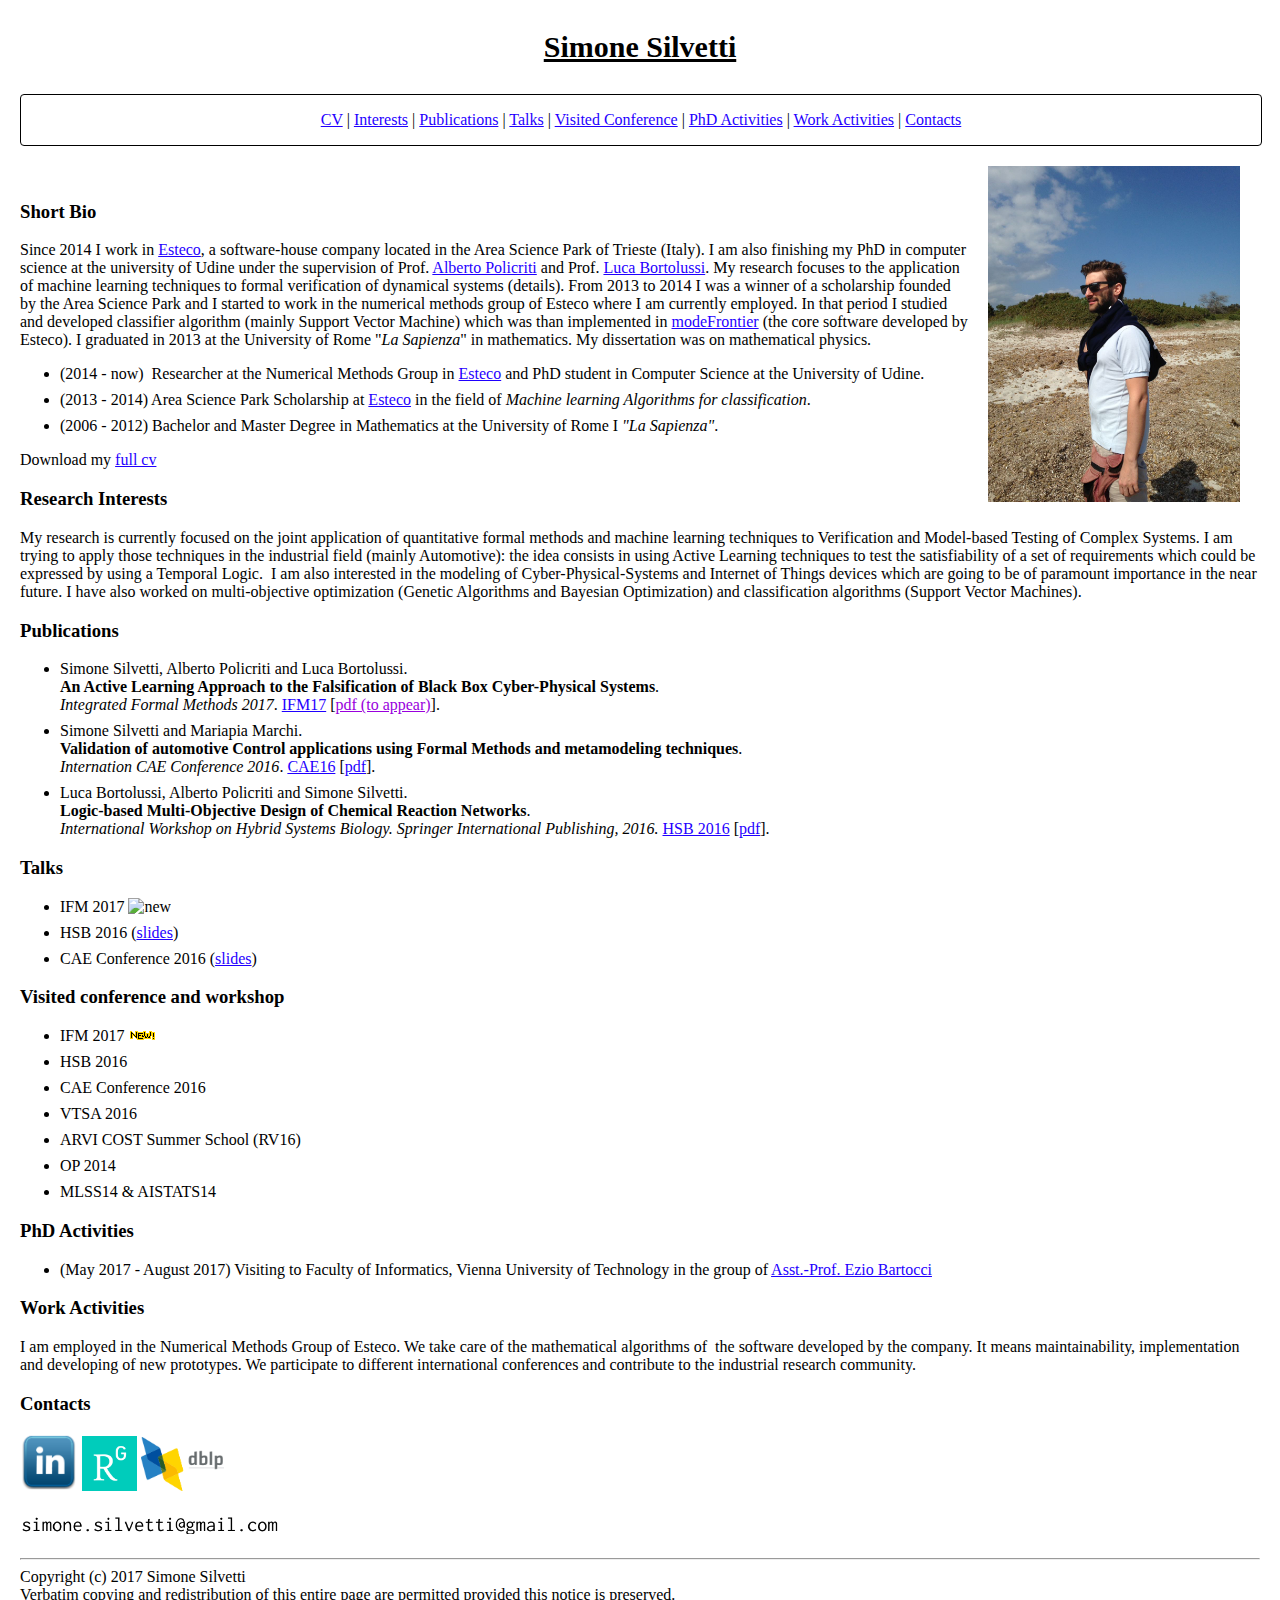
==== commit 16dc0ff1: "ss" ====
--- a/index.html
+++ b/index.html
@@ -13,19 +13,33 @@
     <title>Simone Silvetti - Esteco Spa and University of Udine </title>
   </head>
   <body style="                    min-width:678px;">
-    <h3 class="c1"> Simone Silvetti's Personal Page </h3>
+    <h3 class="c1"> Simone Silvetti </h3>
     <div class="columnt1">
       <p> <a href="#cv">CV</a> | <a href="#interests">Interests</a> | <a href="#publications">Publications</a>
         | <a href="#talks">Talks</a> | <a href="#conference">Visited
-          Conference</a> | <a href="#phdActivities">PhD Activities</a> | <a href="#contacts">Contacts</a>
-      </p>
+          Conference</a> | <a href="#phdActivities">PhD Activities</a> | <a href="#WorkActivities">Work
+          Activities</a> | <a href="#contacts">Contacts</a> </p>
     </div>
     <br style="clear:both">
-    <img style="width: 223px; height: 298px;" title="Simone" alt="Simone Foto" src="index.jpeg"
-      align="right" hspace="20" vspace="20">&nbsp;
-    <h3><a id="cv">Short CV<sub><span style="white-space: nowrap; font-family: monospace;">(full
-            cv)</span></sub></a> </h3>
-    <p> </p>
+    <img style="width: 252px; height: 336px;" title="Simone" alt="Simone Foto" src="index.jpeg"
+      align="right" hspace="20" vspace="20"> <br>
+    <br>
+    <h3><a id="cv">Short Bio</a></h3>
+    <p>Since 2014 I work in <a href="www.esteco.com">Esteco</a>, a
+      software-house company located in the Area Science Park of Trieste
+      (Italy). I am also finishing my PhD in computer science at the university
+      of Udine under the supervision of Prof. <a href="http://users.dimi.uniud.it/%7Ealberto.policriti/home/">Alberto
+        Policriti</a> and Prof. <a href="http://www.bortolussi.dmg.units.it/">Luca
+        Bortolussi</a>. My research focuses to the application of machine
+      learning techniques to formal verification of dynamical systems (details).
+      From 2013 to 2014 I was a winner of a scholarship founded by the Area
+      Science Park and I started to work in the numerical methods group of
+      Esteco where I am currently employed. In that period I studied and
+      developed classifier algorithm (mainly Support Vector Machine) which was
+      than implemented in <a href="http://www.esteco.com/modefrontier/">modeFrontier</a>
+      (the core software developed by Esteco). I graduated in 2013 at the
+      University of Rome "<em>La Sapienza</em>" in mathematics. My dissertation
+      was on mathematical physics.</p>
     <ul>
       <li>(2014 - now)&nbsp; Researcher at the Numerical Methods Group in <a href="www.esteco.com">Esteco</a>
         and PhD student in Computer Science at the University of Udine.</li>
@@ -35,10 +49,23 @@
       <li>(2006 - 2012) Bachelor and Master Degree in Mathematics at the
         University of Rome I <em>"La Sapienza"</em>.</li>
     </ul>
+    <p>Download my <a href="cv.pdf">full cv</a></p>
+    <ul>
+    </ul>
     <h3><a id="interests">Research Interests</a> </h3>
     <ul>
     </ul>
-    Quantitative Formal Methods, Machine Learning, Black Box Optimization.<br>
+    My research is currently focused on the joint application of quantitative
+    formal methods and machine learning techniques to Verification and
+    Model-based Testing of Complex Systems. I am trying to apply those
+    techniques in the industrial field (mainly Automotive): the idea consists in
+    using Active Learning techniques to test the satisfiability of a set of
+    requirements which could be expressed by using a Temporal Logic.&nbsp; I am
+    also interested in the modeling of Cyber-Physical-Systems and Internet of
+    Things devices which are going to be of paramount importance in the near
+    future. I have also worked on multi-objective optimization (Genetic
+    Algorithms and Bayesian Optimization) and classification algorithms (Support
+    Vector Machines).<br>
     <p> </p>
     <h3><a id="publications">Publications</a> </h3>
     <ul>
@@ -63,6 +90,7 @@
     <p> </p>
     <h3> <a id="Talks">Talks</a> </h3>
     <ul>
+      <li>IFM 2017 <img title="new" alt="new" src="file:///home/simone/Documenti/git/simonesilvetti.github.io/new.gif"></li>
       <li> HSB 2016 (<a href="slides/hsb2016.pdf">slides</a>) </li>
       <li> CAE Conference 2016 (<a href="slides/cae2016.pdf">slides</a>) </li>
     </ul>
@@ -73,13 +101,23 @@
       <li> HSB 2016 </li>
       <li> CAE Conference 2016 </li>
       <li> VTSA 2016 </li>
-      <li> ARCI COST Summer School </li>
+      <li> ARVI COST Summer School (RV16)</li>
+      <li>OP 2014</li>
+      <li>MLSS14 &amp; AISTATS14</li>
     </ul>
     <p> </p>
     <h3><a id="phdActivities">PhD Activities</a></h3>
-    <p>Under construction&nbsp;&nbsp;</p>
+    <ul>
+      <li>(May 2017 - August 2017) Visiting to Faculty of Informatics, Vienna
+        University of Technology in the group of <a href="http://www.eziobartocci.com/">Asst.-Prof.
+          Ezio Bartocci</a></li>
+    </ul>
     <h3><a id="WorkActivities">Work Activities</a></h3>
-    <p>&nbsp;Under construction&nbsp; </p>
+    <p>I am employed in the Numerical Methods Group of Esteco. We take care of
+      the mathematical algorithms of&nbsp; the software developed by the
+      company. It means maintainability, implementation and developing of new
+      prototypes. We participate to different international conferences and
+      contribute to the industrial research community.</p>
     <h3> </h3>
     <h3><a id="contacts">Contacts</a></h3>
     <h3><a href="https://www.linkedin.com/in/simone-silvetti-63787658/"><img style="width: 57px; height: 57px;"
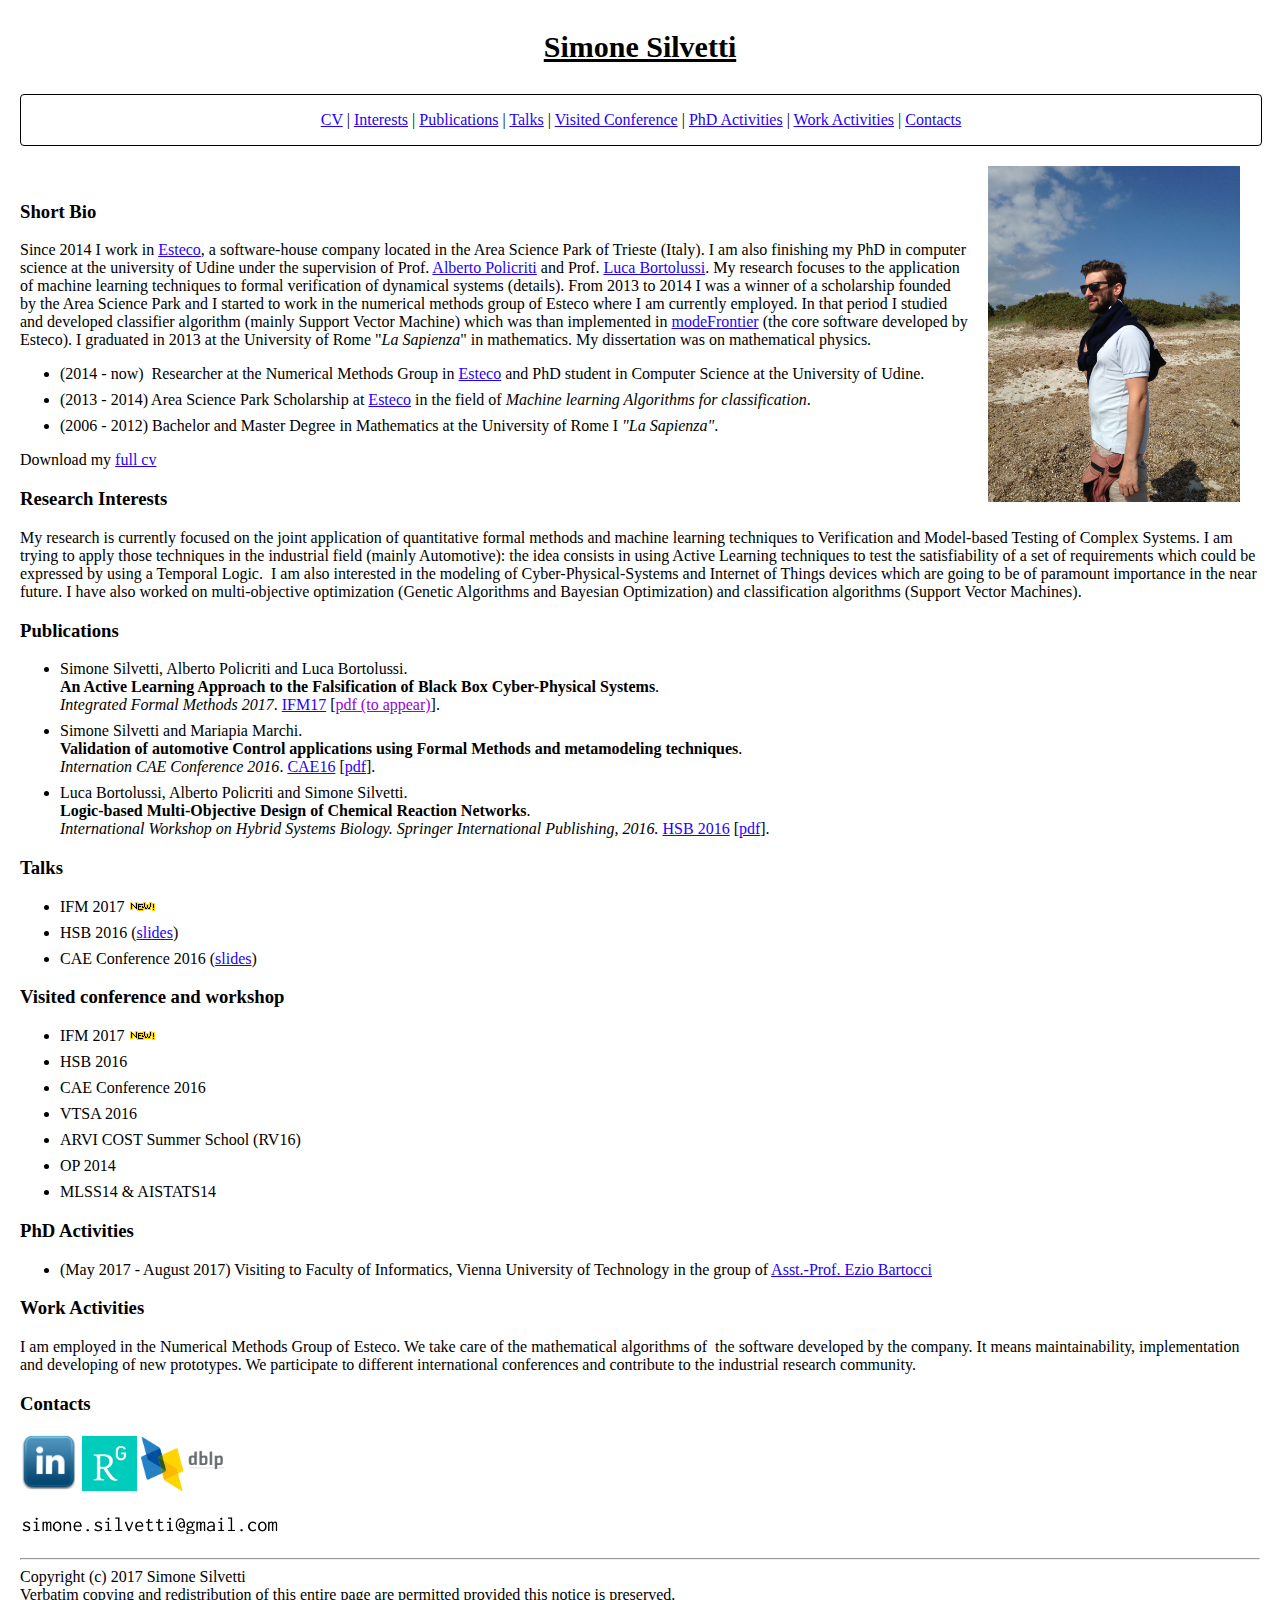
==== commit 3a549b06: "ss" ====
--- a/index.html
+++ b/index.html
@@ -90,7 +90,7 @@
     <p> </p>
     <h3> <a id="Talks">Talks</a> </h3>
     <ul>
-      <li>IFM 2017 <img title="new" alt="new" src="file:///home/simone/Documenti/git/simonesilvetti.github.io/new.gif"></li>
+      <li>IFM 2017 <img title="new" alt="new" src="new.gif"></li>
       <li> HSB 2016 (<a href="slides/hsb2016.pdf">slides</a>) </li>
       <li> CAE Conference 2016 (<a href="slides/cae2016.pdf">slides</a>) </li>
     </ul>
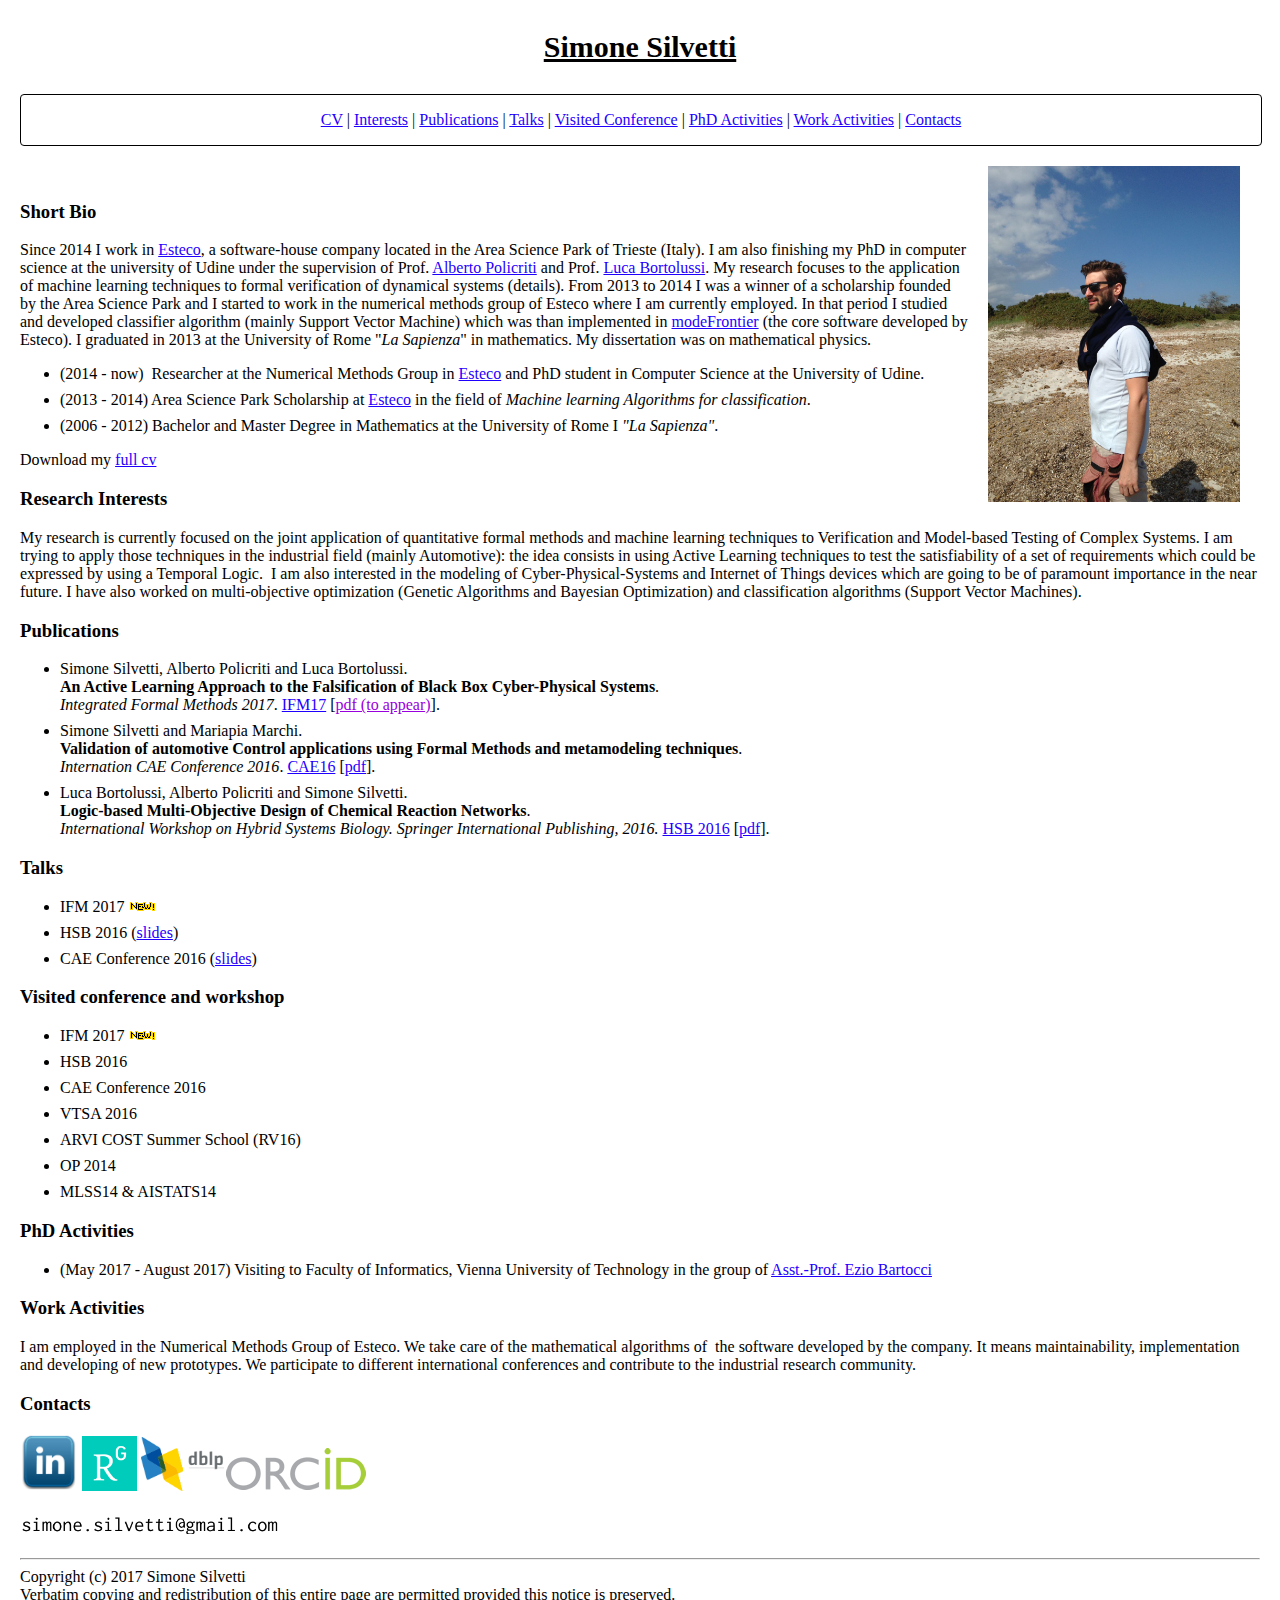
==== commit 3215422a: "dd" ====
--- a/index.html
+++ b/index.html
@@ -12,7 +12,7 @@
     <link rel="icon" href="rms.png">
     <title>Simone Silvetti - Esteco Spa and University of Udine </title>
   </head>
-  <body style="                    min-width:678px;">
+  <body style="                      min-width:678px;">
     <h3 class="c1"> Simone Silvetti </h3>
     <div class="columnt1">
       <p> <a href="#cv">CV</a> | <a href="#interests">Interests</a> | <a href="#publications">Publications</a>
@@ -120,13 +120,14 @@
       contribute to the industrial research community.</p>
     <h3> </h3>
     <h3><a id="contacts">Contacts</a></h3>
-    <h3><a href="https://www.linkedin.com/in/simone-silvetti-63787658/"><img style="width: 57px; height: 57px;"
-          src="data:;base64,[base64]/rXXPues852zzwfACAyWSDNRNYAMqUIeEeCDx8TG4eQuQIEKJHAAEAizZCFz/SMBAPh+PDwrIsAHvgABeNMLCADATZvAMByH/w/[base64]/g88wAAKCRFRHgg/P9eM4Ors7ONo62Dl8t6r8G/yJiYuP+5c+rcEAAAOF0ftH+LC+zGoA7BoBt/qIl7gRoXgugdfeLZrIPQLUAoOnaV/Nw+H48PEWhkLnZ2eXk5NhKxEJbYcpXff5nwl/AV/1s+X48/Pf14L7iJIEyXYFHBPjgwsz0TKUcz5IJhGLc5o9H/LcL//wd0yLESWK5WCoU41EScY5EmozzMqUiiUKSKcUl0v9k4t8s+wM+3zUAsGo+AXuRLahdYwP2SycQWHTA4vcAAPK7b8HUKAgDgGiD4c93/+8//UegJQCAZkmScQAAXkQkLlTKsz/HCAAARKCBKrBBG/TBGCzABhzBBdzBC/xgNoRCJMTCQhBCCmSAHHJgKayCQiiGzbAdKmAv1EAdNMBRaIaTcA4uwlW4Dj1wD/[base64]/pH5Z/YkGWcNMw09DpFGgsV/jvMYgC2MZs3gsIWsNq4Z1gTXEJrHN2Xx2KruY/R27iz2qqaE5QzNKM1ezUvOUZj8H45hx+Jx0TgnnKKeX836K3hTvKeIpG6Y0TLkxZVxrqpaXllirSKtRq0frvTau7aedpr1Fu1n7gQ5Bx0onXCdHZ4/OBZ3nU9lT3acKpxZNPTr1ri6qa6UbobtEd79up+6Ynr5egJ5Mb6feeb3n+hx9L/1U/W36p/[base64]/T0HDYfZDqsdWh1+c7RyFDpWOt6azpzuP33F9JbpL2dYzxDP2DPjthPLKcRpnVOb00dnF2e5c4PziIuJS4LLLpc+Lpsbxt3IveRKdPVxXeF60vWdm7Obwu2o26/uNu5p7ofcn8w0nymeWTNz0MPIQ+BR5dE/C5+VMGvfrH5PQ0+BZ7XnIy9jL5FXrdewt6V3qvdh7xc+9j5yn+M+4zw33jLeWV/MN8C3yLfLT8Nvnl+F30N/I/9k/3r/0QCngCUBZwOJgUGBWwL7+Hp8Ib+OPzrbZfay2e1BjKC5QRVBj4KtguXBrSFoyOyQrSH355jOkc5pDoVQfujW0Adh5mGLw34MJ4WHhVeGP45wiFga0TGXNXfR3ENz30T6RJZE3ptnMU85ry1KNSo+qi5qPNo3ujS6P8YuZlnM1VidWElsSxw5LiquNm5svt/87fOH4p3iC+N7F5gvyF1weaHOwvSFpxapLhIsOpZATIhOOJTwQRAqqBaMJfITdyWOCnnCHcJnIi/RNtGI2ENcKh5O8kgqTXqS7JG8NXkkxTOlLOW5hCepkLxMDUzdmzqeFpp2IG0yPTq9MYOSkZBxQqohTZO2Z+pn5mZ2y6xlhbL+xW6Lty8elQfJa7OQrAVZLQq2QqboVFoo1yoHsmdlV2a/zYnKOZarnivN7cyzytuQN5zvn//[base64]/PLi8ZafJzs07P1SkVPRU+lQ27tLdtWHX+G7R7ht7vPY07NXbW7z3/T7JvttVAVVN1WbVZftJ+7P3P66Jqun4lvttXa1ObXHtxwPSA/0HIw6217nU1R3SPVRSj9Yr60cOxx++/p3vdy0NNg1VjZzG4iNwRHnk6fcJ3/ceDTradox7rOEH0x92HWcdL2pCmvKaRptTmvtbYlu6T8w+0dbq3nr8R9sfD5w0PFl5SvNUyWna6YLTk2fyz4ydlZ19fi753GDborZ752PO32oPb++6EHTh0kX/i+c7vDvOXPK4dPKy2+UTV7hXmq86X23qdOo8/pPTT8e7nLuarrlca7nuer21e2b36RueN87d9L158Rb/1tWeOT3dvfN6b/fF9/XfFt1+cif9zsu72Xcn7q28T7xf9EDtQdlD3YfVP1v+3Njv3H9qwHeg89HcR/cGhYPP/pH1jw9DBY+Zj8uGDYbrnjg+OTniP3L96fynQ89kzyaeF/6i/suuFxYvfvjV69fO0ZjRoZfyl5O/bXyl/erA6xmv28bCxh6+yXgzMV70VvvtwXfcdx3vo98PT+R8IH8o/2j5sfVT0Kf7kxmTk/8EA5jz/GMzLdsAAAAgY0hSTQAAeiUAAICDAAD5/wAAgOkAAHUwAADqYAAAOpgAABdvkl/FRgAACmZJREFUeNrkm22MHVUZx3/nzNx7d+9u963ddndLu1SgLoICtYUIKpjQoEAV/WDiBw3BaGLCB4ISNWBIUIzGiCSa1PiSGD8aIvIiRiixiUYtIm0A6QJp6LLtdrfbdvfu6713zjmPH2bu7b7MzJ0lmt1tTzK5uztnZ87zn//zf/7n3DlKRLiYm+Yib37tB6XUohM1Ziil1K3f+U1ny6a++7Tv36mUvk5rRXNr05oLZn6mjHOCiDvsjHl29szI4we+e/eERMEsjLEe34JAl15PAXrfj//4Nb/Q/KjydFtP/0Y29rTR1FpA3Np7mkpBebbC2dEpRofOItZNmcr8g898/Y79gAMkKwAK8Pc99qefefnCV7t62tn2/i2cHZlkcnwGcYKXW3vZE1Qtnqfp6G5lY18Hw2+OcW60hK1WfvHM/Z+6FzA1ENIAUEDu9h/+4Xu54oYHui/ppLmtidND5wgqAc4KIhLHmFVvtXFpT5Er5Njc38X8VJnxExMEc9M/eu6bdz0EBGHXeAAU4N3yrV/ubevb8VyhmGfbQC/HXz+JqZr1J3B5n0uv3srw4Ckqc1WmRt65/eAPvvICYGsI6Ji8bypu7H1EROje3sX4cPjkRWTdHUElYHz4HN3buxARiht7HwGaojiXlUEF+Hvuefh6L5ff7ec88s15psanQGTdHlPjU+Sb8/g5Dy+X373nnoevX1j9/CUAFFp6tt/hRCi0FpienMVYx3puzgpTE7MUNhSonglo6dl+B/AvoLoUAA00ab+wU0To2NpBabTEheAUq/NV2re0MzU+jfYLO6M0mF4KgAc0Kc/rFRG071EtBxcEAEHV4OW9sEp4Xm8EAHEMyDnnmp1zGGMxVYNzbv0DEBiqQRiLc64ZyCUB4IuIEhGMsTjnLggGOOuwxtWqg0oTQSXOKRHBGoeLyknW5mnFzQN9fOLKPtqLBQZHJnjy3+9wanJudQFwDmttCIBzamEZ9Jf6gIgmIQOszZwCeV/z4Kc/zE07e+p/G+jt4OaBPh564hBvnppcVQBMYGspQJIPCO2kE8QJ1thwZpXx2HvVtkXB11pnS4Ev3rQz83X+H4ezIaNrv8dOh+toIThxBCYSjYzTvls+0Jd4rn9TG76nqBq7KgywzmKsxYnD0QCAmo101q1IBDUqlYKrKajOOayx9djSGVDTgMDUQcjS/vzqENf0b4o9d2RonEpgVrUKGGMWakAWACzWZQfguSPvsGtHN7devX3R3w8fP83+A6+uqp+w1i4VwWQAcA5xDhsYxFok48AD53j4d3/nxdfe5dr+bpRS/OfEGQ6+cWLV5xNiHS6IYmnIABFcZISsC39eSTv4xjAH3xheU0bI2qisy/J44gFwDptAmf/ZcrRWEeGSAc55mu2b2uhua0Zrxcx8wFhplrHS3HtIgVpVyyiCNjArMkKX93Rw3+276+5Ra4WnQ5vx+0NvceC1oXrfb991Ax/q34xSUAlCdfY8TWm2wv2//QtVY7ntmkv50s1XcfmWzjpYALOVgL8ePcFvDr7OsbFs5kqlPNDEMlg3QhlToLOliRuu6I099/Kx0UXXGdi6kct7Opb1m5qr4Cl4YN8ePn/jQOy1Wgo5PnntDm7c2cejT/6TFxcAm1YFnF1hGQwByC6C1iabnHI1WIR8UkmsGMuDn/sIt127o+H92ooFvv+Fj3HvXIVDb480MgJRPMsZEGOFFwAQ+YAsRxpTzLLrxPftbitmCv785EvzjX178BSpY7PWYiMfII0AOM8Akzn4RjrhabWob9YV9TSBrLXLejrZfVlP+vhsMgNiNIC6FZYV2FcvJapi3l90HU+nI3D8dImfP/8Kb42co2tDM3ff8kE+euW2xP4fv3Ibfzs6nJoC5zWARmUwQiliABkByKd8U2SWIK9TwHr3TIm7f/o041PnS90/Bod5/J697L3mfbH/s21TWyoLFaAMsZO75BRYAf2dcyhpoMJ1rXDkvGSwfvL0IcYmZ5Zd/[base64]/[base64]/D0l2Wo1HGctnpi5TeySGCI4pVb03aCXYoRUdK2FvyeKYDWIXYd0Iok6oxSpa5cq0qhsa4JRCjh09NVY1hQgUwqEcwEvtp/veSl0Fgo5L1E7UlPACQq9siUxQcUuISW1mXKViZn52HOzlWr9OoGxjE5M02WKGGsxNhRcpWC8NIuJpq3L2WF48+QZOlqaUCgEqU/dh05PNBynqPh4Fr4m1wpc0nbn/U/qptYBf1M/tjSKBBXWe1NNLXgtXZizw7jyzODUs499VkQGUydDIWJcEC9IICBKr2wy5FhZGVzTDBCp65BkWRKjpgFcQAxAZ1sSE2cNTnDGIqIyW+G1DYCqxyLOmvQUMJUJJS1QmUG0l90Kr+Gmtca68AUJMZWJJAAEcK4yN6aLnTgToPz8BZECojRu5lzoMSpzY4R7B5Y5WAGsGz/+sogg89NI04Z1+ZL0sqNpA1KeCQEYP/4yYOMYYIHAHHvpiOrfVcK5dq18nPbBVNfv4/fzoHxceQZMtWSOvXSEcM/AMgZYoIINptzI0ScQQSZPoTr61vXb4qqjD5k8Fc5vRo4+gQ2mgEocAxxQBqbt4MHn6ei7ScGAatkIze3I3OT6q//FDkTnkJmzyPSZQTt48HnCl6TLSRpQAUpYM2YPP7Vf5qdH3eljyIbN0DuA5IvrI+fzxXC8GzbjTh9D5qdH7eGn9mPNGFBayIClW2Y8oBXoAy6j0DKgr/vMl2nvG6DYjmrvhVwTaA3KW6OS76Ayi5ROwVwJSiOD7vBTv6YyOwgcA0aAGRGxcQAowjep24GtwKXAJWy9epfq33Urxc5t64b/cxPDMvTKAU6+/[base64]/EQ0SL6FHkAAAAASUVORK5CYII="
-          alt=""></a> <a href="https://www.researchgate.net/profile/Simone_Silvetti2"><img
-          style="width: 55px; height: 55px;" src="data:;base64,iVBORw0KGgoAAAANSUhEUgAAALQAAAC0CAYAAAA9zQYyAAAAAXNSR0IArs4c6QAADNBJREFUeNrtnQlwXWUVx6EVBKUIIoJUURBcQOrGjICgTKmyWRS3UZhBUBk3FEZHRgQFdXRcKirCFHTcUFAZRaXAiG2hpQtdkibN0iZp1qZb0jZp2qZt0qaf5/+GzGQyuTf3e+/el++9/M7Mf1ra8O7N6y/3fd/5zvmfI46omO8QKhvxJiCARgigEQJohAAaATRCAI0QQCME0AgBNAJohAAaIYBGCKARAmgE0AgBNEIAjRBAIwTQCKARAmiEABohgEYIoBFAIwTQCAE0QgCNEEAjgEYIoFEgOrpygXvXuhXuc2317jubm92cbe3uoe5Od6/9erf995c71ruL1q9yx1YuBGgUpo4xOD/VUuPm9Xa7gaEhlyQOHT7snt29093UVueOW/MsQKOJ1xTTjQZk58B+V0jsODjgbt3YkHu6AzSaEJ1Svdg9v7vHpRk1+/a4N9UuA2hUXL2tbnnBT+Wo2H3ooLussQKgUXE0fe3zmcE8HP1Dh9zFDasBGmWrl1QscJX9fYk2fP/u7XK32br42uZq94HGSjd7Q5W7ub3ePWgZj132FB4vtg4ecCdUPQfQKDt9fWPjuCA+vWu7O6NmSezrTLOshl6r5+Bg7GsJfoBGmejk6kW59W1cKNfs85rnjrMWP2xP+mCXHkBR2rpj04ZYmL+/pSWv133dOGvy1Xv7ABqln29uO7AvEron7EClkNefaVmNsWLdvr3uhtY6gEbp6kI7qo5bFpxVu7Tgazyyc2vu9QYPD7m/79zmLm2oIMuBstFdm5ojgf7vrh2pXOOkqkXuFqvzONUObDhYQZlKNRpR8SWDkGo7VFJq3L83Eujz6l8AaFQ6mmrSujZq/fyyNQsBGpWOtKaNiq7BAQr8UekVIkXFeluKADQqm5Tdqr27ABqVli6LOPRQPGcdJwCNSkpXNq3JPAcN0KhousbKPqNiXoFH3gCNiq6PWD1zVKjmOenr/HBLq9tj1Xr5aKeVmaqTHKBRwbo2BujHe5ID/VjPtoK6WNQgANAoU6D/1QvQqMT04Q3RQP/HYw0N0CgIzU5pUwjQKAhdEZO2e6YvedpOHS3qIeyNUVxcDdDJ9GmzsJprzZi/3Nbhfrq1zf3IduM/sDf/e5tbcl5s3zXJo001wdKd1oo0LP2dvk47+B/b//tz66m7v2uj++32Te7hHVtyTyV9LCtfq0OIZXt6XYW1FNWaoYq6MVTF1nyg37VaN0iHtSG1268yW5GBi55+f7HXeMBe7xudjbmujhMnoAt6ZszBymK7zzSvpaxJVCgfDtAJdF9XhyulUCvUPy278NWOhlzjatbvz3vWr4y8l4qU+/30AxwVskIA6DIEemQctLJOPck/2bI2Z5iYxftzTkxxUmPKxUl/e7ENa6zQDxZAlznQI0PmLbd3NrmjUjY81KdAnMlimtf6n63JoyI4z7tQgdZPvtbNT5lByqaMLa6KEQ321PxgU3ofz0ea9ps1V1Qcn6IVbp3tH6LixNBclEplV69mzVm2XvuVPblLGXCd4qVlpVUbA9r5KR1Jq/NFFmLF+CSYtGk7PZ3UiRz1RkeFMhbftI9/ebnJCFz1EEp/qRRTWQO16L/fHIEuMckZ6HJ7ourr5G6v7Ik2R60xPhhJo7p/t3t1ChtHbUKjQhmYNN5rbfqiYrllhwA6RSXxdBsZS1L6B3jN2sW5tOKiAnyYtXGTO1FW3/[base64]/ukP5VyDHo4ZzkAvdbe5NCAVq48ydyTkaENbr7X01KhOuH7kG/oQGt6galGgE6glbZGDA3o8WqWx4oqA7LQ/Lgq7bIIuTGdnYLfNEAn0NKEmYViA62ntM9aWiaLpxTow6z1cFy6LZ9Qtd3xpTImGaCzle+hi47j07iuBtEvzyOFODo7cknocwkBurj3dn3CDMRwfMtqRtK8vnwz5ljHjo7aD4+z+dNmUSlHdfjMKFV/aYDOVmfWLPUC+g+2XMjqXrRx1BNXjQcq0FItyBfa1+UyMjqgmlYqywqAnjigX26ndD7xxGS28QLo8IGW9sUU4uMcCtAlB3SHR0PCshBrjAEaoEfKp8TVx2gRAfSE3N/eQ8mXHHNDHgwP0ADtuymUSQ5gAnSwQKvM0ifU2gWYAB0s0B9rTl51p4ONVxXBdQmgATpv/S6myXR0rJzM06sAujSA3jyQvDjpbtbPAB0y0BfFzBIcq8D/rFIozwToyQv0AuvoThqPFNCChQA6c82KcRwaqw5ao44BEqCDBFp+FVUe7VD/MAN2YAToYIF+NMZPeSzDw3wtDBBAZ34vavH3iY9bnhoQATo4oGW5JV8Ln1B7FhACdHBAy09jqWf/nu4lH4suBNCZAf0Ks/1SD+DOcUafjY5VdiJ4fDm0OwF0eQCtuSI/29qe2IJsZMgU55WhjXEA6NIEWmYpcqSXcaH852SsODXGU0NGkDJXucDmvXzemkrl4F/IOAyl53gyA3RqQEeFxrCpCF8uoFo+aLKq77iLuBi01791YwOwAXRxgM4yVps1V3Cz/[base64]/gE5ppckwlBfwAHSjQarGq9ZzhreE7QAbQwRb4a+COT8h8UZtKQAPoYDtW/rTDb6jlBptDTu8gQAcLtOxu5aXhEzpGBzaADranUOWhvnH1hipgA+hwu759jBgVXYMDBc/xRgCdGdCyvt3vWYr69K7tAAfQ4fpy3N7Z5L30UD4b8AA6SKBVWacxEr5tWpSZAnSwVmDnmK/zgaEhL6g1WZYOF4AOEmjp22YH5htP2nqajnCADhJoHYuv9qybZsgmQAcLtPRm87vzbcBV29aHyE8DdIhAS7d0rPd+Su+yslSZPwIjQAcHtNbEz/TtyMtl6QQ2iQA9rKTr11VFmNSqeSndgwPeUM+3HwStxYESoF1dwjrlGvu6YtzPVU1rcutj35jb3QmQAD3ftR3YlwiY5gP9Rbune624P5/Q6SNgTmKgp5gGEh5sKAtRrPs62mYVrvI8RRzOfFzfWguYkxXo6Wbn5RMnWz1zse7tdJsS4Fs7PXw8foUtWwB0EgL90eZqL1iuLDIolzdV5lqxfEOfOvregHSSAf2QbaR8Ys4ENK7ekcfR+LBb6mfMjgxQJwnQJ1Utys1G8bW+PXYC7AX+bAOH8gmtqe/Z3IJnXrkDrUOMx3u68oLkgQno8dNAe98ul5GxwjaYaioA2jIE+nzzb87nRG5k/NG6t08r8tB4Gc/M6+3O+571afQVO14/qpIDmJIFWhDIgPyzbfXu1/ZkbU+Yc066Rl1mx+Hqyr7NXENnW6HQuVbfnKXtgGB8zOYVFhItlk//Yvu6nGk7EJcI0DfboMt6O9lLc16gT8jsXDUiWWQatB5+0HMzG5VXf8rqqjWeWRO3ZtgUAoAO9Mbu6+oIYrLVnQZLVt/jpQ0V3vZicaHlDEAD9IQBPdwcoOVOXx5zwwG6DIEenmwlIDTaWCdzqnbTkmGbSb/Xn+nv9DX99rUahRwK0MOSZ8ddm5pdawF7BIAOGGhtzmbZoHmZHWrY/FttWtUb7ChZ7vjaDGmzOKXAtJ/qLY6z4UDKZyvjcWbN0lzTqzahF5sxowbdn13kVJnu60L7ntWetXh3T6Int7IfyvrMpvulPKrtyl2qsZbzqYC9zgqXNMzoGvu9wH+j/cBx6ALQCKARAmiEABohgEYIoBFAIwTQCAE0QgCNAJo3AQE0QgCNEEAjBNAIoBECaIQAGiGARgigEUAjBNAIATRCAI0QQCOARgigEQJohAAaIYBGAI0QQCME0AiloP8DiuA6VQCX4ZMAAAAASUVORK5CYII="
-          alt=""></a> <a href="http://dblp.dagstuhl.de/pers/hd/s/Silvetti:Simone"><img
-          style="width: 85px; height: 54px;" src="data:;base64,iVBORw0KGgoAAAANSUhEUgAAAOsAAACWCAIAAACw1OidAAAALnRFWHRDcmVhdGlvbiBUaW1lAG1hci4gMTkgYW/7dCAyMDE0IDE0OjU4OjA3ICswMTAwuCQyggAAAAd0SU1FB94IEww6NwIy5l0AAAAJcEhZcwAAB58AAAefATBkDOwAAAAEZ0FNQQAAsY8L/GEFAAAdjklEQVR42u2dCXxU1b3Hz72zJ5NZs6+TBUIChC1siSAKAqJ1q1atWmstrVq7vLY+u772U/tsa+1rX58r9vm0tvp4uKCgYtkREGII2SCQhZCQZLLMmsnsc+99Z5KUJJNZ7p25SyDn+5lPIDPnnnvOzW/O/d9z/v//wSiKAgDc8nI9joEvV2bdUpEmF+MAgbhCwKCCPQGy4unPxn7PUct+trlofalO6IYhELQIDrcyMa5Lkoz93mv3Prq9Bb7gf4RuGwIRm6CCMQCqijST391/3rLlhbptx3oCJCV0CxGIaIybvFVF6pAP3H7y2f1d0D7+vGtY6EYiEBEZV3D11DH4Mu1Drvteb3ry/TaLyy90UxGIMIwrOEslK9QrIhV6r2Fw03N12+v6kUmBmGlMTJxVRRiGx7B7Aj/f3XH3q40t/U6h24xATDCh4OqoCh6jvsdxxysNT3/S6fQRQrccgQgyoeBVBrUIw2IeQFDUayf7Nj1f9/FZk9CNRyAmKVgpE1XkKGkeNujwffft8w///Uy31SN0FxCzmikLyHQMicl82mG76cXTzx255CNIoTuCmKUkpGCIN0D++VD3zS/WH79gE7oviNkINubZM0aApCqfOemK9yntpvmpP9lUmKaUCt0pxCxiyhgsxrGVBnW8VYEPz5jgE94bNUaCQhPHCJ4IdaSMw5CYzIiXeGrPhTv/0tjUNyJ01xCzglAFVxXGPwZf5oxx5K7/bvjlRx3DnoDQHURc5YQquCQtKT2FBUOWpMCbtf2bn697v2lI6D4irmbChGNUFSZkSEzG5PQ/8V7rV/7afMHkFrqniKuTMAquLmZNwWOcuGj/wsun/3iwyxNA08YIlgk7BrNgCofgJ6gXP+3Z8sLpw21WobuMuKoIo+A0pXRuehIXJ+uxeba+dfbxHef6h31CdxxxlRA+LDnBObXo/KPFvPmFulc/6yVQCBMiYQRQMMTlI3679+Kt2+rrLqEQJkRCTFlVvozbT1Q+cxIar5yfHoA7l2Q8scGgUYiFvhSIK5LwY7BCIlqSq+Lh9PArsuP0wMbnTr1dP4BMCkQcREzPw7UhMRmbO/CTD9rv/Z+m1kGX0BcEcYURUcHT4++5BtrE0DJ+dn8XesJD0CeighdkK1Vyvm1TqN1tx3oe+tsZKwruR9AjooJFGLaKg6UNOpy4aL/jlQa0EI2gQ7Q0lSw6SDCl1+59ZHvLiBdFRCNiEE3BfD7MTQYO/zlqmRwHP/2gXZirMhl3DbD8JzA+ClyHhW4KIgzRLN0CnTxHI+u18ZfEMjVZkiGlDpzoOOcMLjsvLE5tWJW1KI+Peb1pUMCxC5h/B1zHx9+wvgRy3gDq+4VoDCIiMZJd82ZI5Gpkc5KpuhPnd+5vGXaOe000dZhe2nOO70tC+YHtNdCxAFy6dUK+Ywz8CFAou8DMIoaCWfe0nE6xXp4v8h861PzRp+1ef6jh+8b+Vh9vPpnkCDD/EbQXgb6HgPdsmAKBXuA8yFNjEPSIMV8Gx2BsdOWMC8rSkwZ7TXv2tkUp4/[base64]/zeqfMimZnZwvdLnaIrWAo38p81THmadHyNTKpz73/+DlfINGlNWgKJ6RgygvsbwDT74GvNcGWBIEKnhkECMJsNg+ODqpwWIU/VyxftqKyMqQYHAJC5MsKFEVZbTZ47sF/nj1Vr/vi7bfxfBFo+e5AU5iRgkv0CrfFfuBQG8XSPFj8pjA5HFyJMP8JBIzsNAXi7wHec0A2j7UK48Ltdn//yR+HBCiUzSvlrQG/+f0fui9dmvzOooqF/[base64]/s+a6vlMTWldcRX225eMSd16tsEGH4bmJ4BnjreWjIO/M4gBc8A6Co4Wy0z6BUUSYncrgPHWvxCZECDhsSEgilP0IPM/CzwdfDfkiDQFE77hTCnRkyClh0MqemyF8jIffubPjneIYh8wWVTmLAB09OgrSDodS6UfCHuE4B0CHZ2xD+JMQaTFNh/3rztWG9Dr6NYSVfuHHFxaDjQ/xOx7bkZIR34JOc8DFJuFrods52ICvYT1M7Gwb8c7+00jz+oGT2kCMcECYUvyUxaktNpHdzutEjVYAbIdwxoCiMFC00YBTt9xFu1/a+d7Bt0TMkw6QqA+QXaxk4Ln+1bZEgu1TWa+98z9wVNl+b+nGqOXYUZwOWsMEmSbR0d/f0Dxn74Y4AgCK1Go1FrNFq1Fv7UaGQydlydui/1dHV3Wa12q81qsdooiszOysrJzsrLzTUUFLByio7OTo97IrYF1q/Vjk8MwH7B7vX1G/uM/UajccTpysrMgAXg2UuKi+hUPkXBJqf/9ZN9b35udEQIEs7JUPOm4Ko5ipykY+bBfaZJKySfNI3MIAV7z4JAHxCz7yIDJfvaG3+/2NXFXdv7+vq2v/1OQ2OTxRrqFd3aNh5gu3J55b13f0me8Fflre07enonHMHXVFfdd8/d8Ct6/MTJD/fssVqnOCy0d4w/2yyqWAiLqVJiLMSOK7jX7n35aM97DYPRfdD8Ej72iqssTs6X7bZZPzdP2w/p2LkBcnM6Tgzy0AxaBP3UvsJulfDv+tb/7fD7uc35UlN7KmaZk5/XXrh48bvfeixVr2fx1GfOtsCz7/roo6GhaEtg8NvV3nHh248+YijIj1Is+HC277zl1pfr//dUf0wXyh4XmSyXAC7ZsghXe56C8o1UYMBbzmkDmMF2yIbdbudBvvSBIvtg90fs1glH/Vdf/2t0+Y7hdDp3vPNu9DJ4s3HkW9tbaG6bRVBgYaGOs8sFSrOTvaZnKTJaY+ousRz1lBBsm8K7Pvp45sh3jNq6uoFBwW560Iaub2yKUgD/08FuRpMLOh0TBzGGVGR1RZcvZHedmbsGMCbQD7zNbFVmtdmgCTH9fZFIlJGeXpCfnxLLKIwPDMPSUlPz8/IUCsX0T6HBeujIp1yc9zJSqRT2Dj6qhv10/8Fo8eHiPjszD5gRIOKyJzIPpi/JLvB7zAPm8M8xrX02v6hYQgi3lhECHIZlC1ipyWjsn+6yWGgwbP3aV3Va7divcISGd2H46usz7nj3vUROl5qqX7VixeKKhZkZGWJx8IkInv2Tffvf37U7pCRHYzB8Srtx08aS4uKc7CwcDxq051tbX3j5Fa9vyiRY/0C0s4tFOAaYYHSTGRrFgI0Tbx6H22W2m+ELjgory5ZZzK1Od5jZ325HSXHSjFEwNIV132OlpiFTGNPw/nvuvixfiEQigeMxfOVkZSWi4Buuv256PAWU0Y0bb2hqbr7QeXHy+xYL+ztQrV658s47bktOmrLnUOncufPmlTZMNRscDofX6400e4jnahjPlVSUpLHenzH81PjMFEVRJ86eGnSJivKXTi92vJ3D+wBjXIeDaX7YwGwOnamEes3J4SSgLVkZ8XFi+jSw1cqygstKSx+8/8sh8h1jflnZ9DdNpoimIx5HXimHVAGHbna7NMaFoSl2mM1h+7S5TqUtTdPnTX7/gzojwGbMvhukE7g/Y6Ummz00lIsjwzc6SdOsYXhbDwTY9EPEIt/5oUkz/[base64]/l4gxifFEkxQafKQJrnqxjVzc/TxfxMmanPR+jLsbA4udpCmo4FB+Ay/ZjQpgHD4WoG/W8gGcEx0005A2FHwGO1OSluUu2lFQYKzxY1dPolEHrPYkbZBUjo6I+G3kr2fEsPzKWwuD5csIlfLMByyqAuRyWRjy84zkHGpLS9QSUQsfMm8BHUhIK1aVbK4KDXuSkY8/rystXRK9gUm0oRRjmait4P0XwvNEG6vWcR2J2oKS6a5X/t8/G3Dc5nh4dDlA42av50Fw7rmyeURV47HFczuVuBGN+XSaG9aU6JLiT2UhkUkp5VD7lhf8pTfKYIcPBwYUlJgFVt9YUAw30pC0/6pqaEG/ciIc3J0w2TOtHCyRw4U0LnW0LR3l4OCeMBiDRMEFMXFfuJ2z+5GyvAv2erEDOX51y/JjcOC6rHRasxbp4fCmL++fqL3BOGspLB8OpWwBjEEPA2JVJCWGubG1dR8JuQdi8Xy/EvbXv/b39nvAUHs3LXbbg+d247k98g6FEUd+yzUvxQaMCpVxOF1wriBpvCfDrL8LOLwUw5Msf6aud0XBlp7Gcz5N3e7FmlTR9wx3PjbB4Z9srlS7/kw18JWSwzL8fR1uOg4FDW7/YoINIXli+M+OqyCd3+8Z8TpLCoshH/ezq6uzotdXd3diXsptHd0HJbLFRC5XCQS2ew2s8Vaeyq8M3uhwcDudTrf2vaLp/5dr4Nogy+tTpWSYh+2Q/lOjw6ExaI8R04oeEG2MkUmcnCwEWyXk8Iz07cY0g6f6nJ6aLlxBQgyM3Nde+fbMUt2uAxlovPhPyM9ZP8hSmHA9VqMOs16v8Lg3Av0P4z76JzsLPiHHHZMcSiF4+L+g4fgi92WNp85C190SkokksplS+mUpA/sFPyq0HQ7Xrok2qAwYUWMbgXO1c2CpECbG1uwpKh6Pt1Q4wBOa2Jhf1eMeQ/KfZHoOU14qgCezlHvJnB+mkjOTKlUumXzJs4byZBbbtqSFC52gx+Sk5I2rr8+SoEpf352TeHpWLzkoCxl05rS/LTkmIXbBmj5G22v7QN47JKU+XjA6CGptYDiMvMQ5QauY4lUsKa6Ki2N1jQOvLFmZ7G8pD+dFZWVG66/juuzRGHTxg2KqN+fKX/Oal72oL3gJFWGnBtXGqTiaGK6MODSaUti1mZ1+UbE9DwtA8Nk3xHCUUrhZbTKx0dis8LQJP3OY48WQ6s3KmXzSn/8xA8ff/Sb3PUDjrt33XH71x58QKi1DLlMdt89X9q4fn30YlOmqQ16RbZaxjRyLg68BNVOSFasnOMasNS1D0UqptNVW6yxt7dvsmeupn2XoxwtxAiOp67FpfUADNM9jD7QFAZPJ1IBfJ77wfe+s3f/geMnTg6ZTJedhsfii7IyM6+pWlU6d9zEWrJ4kc024RevDjdxC42TW2++KbhZy+jLbh8O6+wLlapRq/X64JNVSXHRyhXLZdJoN7ecnGyJZIp+YPNo9lGn1cJTWGHT4SOk3T55DhjHcdgGQ37B7bd+YXJ4VSSwkM785IP2t+t53fFvTjJW09BtGg6z4/a6crmx61cxa7h9ce5Ti5mvJkjTRGlzMHCc8YExwEHpEBCxk5MgQBCDg0N2ux2aFtEfyekD5QJF7PP7Rgn+I5FKgrrVaOAdgO2rEeTXv30mZFa7vGwevNVc/nVkxAnV7HA41GoV/BowWv8LLVpdrOFZwW1OKm9ewWLCdaCuh5z6dWruoVIxnIq1I9Kuhr5fVWqwAMP9wnxDRO8Qpl6Cp9gwqpO9DpHAeQCo7mSlLrFIlJ2VCV/sNS84lk9fOhEWpTIZvuI7NtQSXV2o5t/[base64]/jgWx9JtXslG8puSFf2nDx7Jnrho71yA3sR+JSrlfAmiTKr4pxucx4ITkrQ3mhnDJvNfrH7qgr0UCjkpXPmRPq0t69vyMQsj+PiaVs3h79XVhdqZoKCx+h26pS+1lvXLKs502W0RPRWe+vU4P3ZWIIeulMgXETvcTxjHS4+xPxYM/CcBvJljA6SyqR6HYfJbflHKo2WbTo5KZnUJfr3iqDgIs0fDnCYAp8R7SZilSKry9hoyEpaUrryHydPBcJlaO0yj3hlZTIvLX8r+pADh0D2Ghxjnn4UmsIMFZykUCTlcpIMaWYyui9Ioq444W9z5VlKtWKmxEWRFFDqgx5bbq+rb6huQ6Vh0ZzwFmqrkxOXdrL/cwqfw/gwZApPJTkpyVCQv3zZsi2bNq1ft46tasPLFMeCSxt7zs6UXNPuSb47/ZYuHMNuX7viUP0569SIrn0XwEIuYj1JD+nUiZg6GLqOBl3VMMH8EmcOX3/[base64]/CMMiRaTdKYK71rCjMl3jZ69TGHClAYk63s5IuA6g6ers4sJpqCVxdqGG4TwyF2D6FNXROlQJ4m5Wsll0AsZ+JEoLy0zSr5EpC3k+maHCIOol1ijUJcnjmDth/EU6ojfXTXwvynl3ZI3C2cNoByXopdSKQHab8EhceAxMD3BZqVxLgvVxVpmo0j9KriHKM3JyRuSyzCHlicv1bbJvHs5iGrCeXqBLpsQPWF/1hSAPQ/[base64]/KvWVhmtglJU4IapcHRoD62yDtcSBl7uuD4IDYCq4u0vxeuPYtyU3ZWp27vlQ3Pq2XUgGk6cDHyUbVMRCrcN0SXNYC5LlIvjOH2Aouy0zWJkmsLna2DqYJ1Ou6ubpvVOUsyw9JHIthuvVU/1u8XiRZBq6bh+N1ABwOWi/OfUD/[base64]/CBc1AXCEYZQ+mwkqEYlAV8FQdjgWDBuOG3j4prLUrVU5C7IT9ncTqzFVJWU/GX8N8mxcOwcX1QLqUJw1QEMCKXgGQFfBKrkYKq+xN571MJkYv31R+sOrc6AxzVa7Mf0N8SkYUxTjuiwMOxl0MUsk2wZKUDkzYOBLBQ0JpgqGur+3MvPBldmpyRJGB8YE020AF37N7BDVQjxFgYHPAehgIbPPWIJKSWHCFSESgoGC4cPcS0fpelpmpEi/uir7nmWZyVJOEttj6tVAlAwIJ52ymHY5nuzGqCaWGzGyD2i3ctE7BH0YKHhpnkohwd3+GOsJRamKraNeOKxsNR4RXIpp11Kmj6OVwSSYbgWuGMCoGhbTqU0ADQmkYKFhoGCoyOUF6iPt1kgFQr1wOCa4vBxJwaJkXF+JS9sAdYwT7Y4RV4JKBLtgYTdmisS7DYM/ej80GBjq9do52m9U51bmq+hXxQLensDx+SAwdUctqR7XLcTFDYCyxlktI4pqmab3Q7ALs/Hjtor0+VkTc2FiHIPv7HpkybZ7y/mWL0SWixsehabC2G+YIg/PXitOd+GiQzzJF4yawghBYTYGQ0a8xMtHe2zuQGlGEjQYonvhcI7vAtV5KyCVAOvHiG6A8R65kbwBFKBpNSFhrOAZh2MnuHQHm4mvGYHJwTxr8CdCIK78p5CU20DGs4J1hPKgBJXCcuUrGKL/PsjfBXCBsryhbYsE5apQMES5BRTVCBM5jHK1C8rVomCIdC4o/AxkvQhE/CYs9JwO7vuCEIirSMFj3dE+AorPA/[base64]/IIU/E8kuSD3HZD/IZAWxV8JmlPjHaTgqSi3gOJmkPpTgEnjORyZwryD7OAI+M4D42Oj8fSMwEDpABClCd36WQQagyMgLQUF+0HO34A4g8lhyNOSb5CCo6K+D5ScB9rHGFwoFH/PL8iKoIe7FhgfAR4aq26SfDCnS+jmziLQGEwPRWUwDi/zv2LHk/q7ga+NVp0INkAKpg8OdI8H16LV98YoiObUeAQpmCHiTJDzJijYFwwsjQQyhXkE2cHxQnmB6RlgejqY9CQEkWbU05KTxMmIENAYHC+YDKT9PLj8odwc+hFhCz75IXgBKTgxpMUg/2OQuwOIc6a8jxbn+AIpmA1Ud4KSFqD/lwnLwd8tdJtmC0jBLIGngIz/COpY9x0gKQCycqEbNFv4f76FsigqD1+mAAAAAElFTkSuQmCC"
-          alt=""></a> </h3>
+    <h3><a href="https://www.linkedin.com/in/simone-silvetti-63787658/"><img title="Linkedin"
+          style="width: 57px; height: 57px;" src="data:;base64,[base64]/rXXPues852zzwfACAyWSDNRNYAMqUIeEeCDx8TG4eQuQIEKJHAAEAizZCFz/SMBAPh+PDwrIsAHvgABeNMLCADATZvAMByH/w/[base64]/g88wAAKCRFRHgg/P9eM4Ors7ONo62Dl8t6r8G/yJiYuP+5c+rcEAAAOF0ftH+LC+zGoA7BoBt/qIl7gRoXgugdfeLZrIPQLUAoOnaV/Nw+H48PEWhkLnZ2eXk5NhKxEJbYcpXff5nwl/AV/1s+X48/Pf14L7iJIEyXYFHBPjgwsz0TKUcz5IJhGLc5o9H/LcL//wd0yLESWK5WCoU41EScY5EmozzMqUiiUKSKcUl0v9k4t8s+wM+3zUAsGo+AXuRLahdYwP2SycQWHTA4vcAAPK7b8HUKAgDgGiD4c93/+8//UegJQCAZkmScQAAXkQkLlTKsz/HCAAARKCBKrBBG/TBGCzABhzBBdzBC/xgNoRCJMTCQhBCCmSAHHJgKayCQiiGzbAdKmAv1EAdNMBRaIaTcA4uwlW4Dj1wD/[base64]/pH5Z/YkGWcNMw09DpFGgsV/jvMYgC2MZs3gsIWsNq4Z1gTXEJrHN2Xx2KruY/R27iz2qqaE5QzNKM1ezUvOUZj8H45hx+Jx0TgnnKKeX836K3hTvKeIpG6Y0TLkxZVxrqpaXllirSKtRq0frvTau7aedpr1Fu1n7gQ5Bx0onXCdHZ4/OBZ3nU9lT3acKpxZNPTr1ri6qa6UbobtEd79up+6Ynr5egJ5Mb6feeb3n+hx9L/1U/W36p/[base64]/T0HDYfZDqsdWh1+c7RyFDpWOt6azpzuP33F9JbpL2dYzxDP2DPjthPLKcRpnVOb00dnF2e5c4PziIuJS4LLLpc+Lpsbxt3IveRKdPVxXeF60vWdm7Obwu2o26/uNu5p7ofcn8w0nymeWTNz0MPIQ+BR5dE/C5+VMGvfrH5PQ0+BZ7XnIy9jL5FXrdewt6V3qvdh7xc+9j5yn+M+4zw33jLeWV/MN8C3yLfLT8Nvnl+F30N/I/9k/3r/0QCngCUBZwOJgUGBWwL7+Hp8Ib+OPzrbZfay2e1BjKC5QRVBj4KtguXBrSFoyOyQrSH355jOkc5pDoVQfujW0Adh5mGLw34MJ4WHhVeGP45wiFga0TGXNXfR3ENz30T6RJZE3ptnMU85ry1KNSo+qi5qPNo3ujS6P8YuZlnM1VidWElsSxw5LiquNm5svt/87fOH4p3iC+N7F5gvyF1weaHOwvSFpxapLhIsOpZATIhOOJTwQRAqqBaMJfITdyWOCnnCHcJnIi/RNtGI2ENcKh5O8kgqTXqS7JG8NXkkxTOlLOW5hCepkLxMDUzdmzqeFpp2IG0yPTq9MYOSkZBxQqohTZO2Z+pn5mZ2y6xlhbL+xW6Lty8elQfJa7OQrAVZLQq2QqboVFoo1yoHsmdlV2a/zYnKOZarnivN7cyzytuQN5zvn//[base64]/PLi8ZafJzs07P1SkVPRU+lQ27tLdtWHX+G7R7ht7vPY07NXbW7z3/T7JvttVAVVN1WbVZftJ+7P3P66Jqun4lvttXa1ObXHtxwPSA/0HIw6217nU1R3SPVRSj9Yr60cOxx++/p3vdy0NNg1VjZzG4iNwRHnk6fcJ3/ceDTradox7rOEH0x92HWcdL2pCmvKaRptTmvtbYlu6T8w+0dbq3nr8R9sfD5w0PFl5SvNUyWna6YLTk2fyz4ydlZ19fi753GDborZ752PO32oPb++6EHTh0kX/i+c7vDvOXPK4dPKy2+UTV7hXmq86X23qdOo8/pPTT8e7nLuarrlca7nuer21e2b36RueN87d9L158Rb/1tWeOT3dvfN6b/fF9/XfFt1+cif9zsu72Xcn7q28T7xf9EDtQdlD3YfVP1v+3Njv3H9qwHeg89HcR/cGhYPP/pH1jw9DBY+Zj8uGDYbrnjg+OTniP3L96fynQ89kzyaeF/6i/suuFxYvfvjV69fO0ZjRoZfyl5O/bXyl/erA6xmv28bCxh6+yXgzMV70VvvtwXfcdx3vo98PT+R8IH8o/2j5sfVT0Kf7kxmTk/8EA5jz/GMzLdsAAAAgY0hSTQAAeiUAAICDAAD5/wAAgOkAAHUwAADqYAAAOpgAABdvkl/FRgAACmZJREFUeNrkm22MHVUZx3/nzNx7d+9u963ddndLu1SgLoICtYUIKpjQoEAV/WDiBw3BaGLCB4ISNWBIUIzGiCSa1PiSGD8aIvIiRiixiUYtIm0A6QJp6LLtdrfbdvfu6713zjmPH2bu7b7MzJ0lmt1tTzK5uztnZ87zn//zf/7n3DlKRLiYm+Yib37tB6XUohM1Ziil1K3f+U1ny6a++7Tv36mUvk5rRXNr05oLZn6mjHOCiDvsjHl29szI4we+e/eERMEsjLEe34JAl15PAXrfj//4Nb/Q/KjydFtP/0Y29rTR1FpA3Np7mkpBebbC2dEpRofOItZNmcr8g898/Y79gAMkKwAK8Pc99qefefnCV7t62tn2/i2cHZlkcnwGcYKXW3vZE1Qtnqfp6G5lY18Hw2+OcW60hK1WfvHM/Z+6FzA1ENIAUEDu9h/+4Xu54oYHui/ppLmtidND5wgqAc4KIhLHmFVvtXFpT5Er5Njc38X8VJnxExMEc9M/eu6bdz0EBGHXeAAU4N3yrV/ubevb8VyhmGfbQC/HXz+JqZr1J3B5n0uv3srw4Ckqc1WmRt65/eAPvvICYGsI6Ji8bypu7H1EROje3sX4cPjkRWTdHUElYHz4HN3buxARiht7HwGaojiXlUEF+Hvuefh6L5ff7ec88s15psanQGTdHlPjU+Sb8/g5Dy+X373nnoevX1j9/CUAFFp6tt/hRCi0FpienMVYx3puzgpTE7MUNhSonglo6dl+B/AvoLoUAA00ab+wU0To2NpBabTEheAUq/NV2re0MzU+jfYLO6M0mF4KgAc0Kc/rFRG071EtBxcEAEHV4OW9sEp4Xm8EAHEMyDnnmp1zGGMxVYNzbv0DEBiqQRiLc64ZyCUB4IuIEhGMsTjnLggGOOuwxtWqg0oTQSXOKRHBGoeLyknW5mnFzQN9fOLKPtqLBQZHJnjy3+9wanJudQFwDmttCIBzamEZ9Jf6gIgmIQOszZwCeV/z4Kc/zE07e+p/G+jt4OaBPh564hBvnppcVQBMYGspQJIPCO2kE8QJ1thwZpXx2HvVtkXB11pnS4Ev3rQz83X+H4ezIaNrv8dOh+toIThxBCYSjYzTvls+0Jd4rn9TG76nqBq7KgywzmKsxYnD0QCAmo101q1IBDUqlYKrKajOOayx9djSGVDTgMDUQcjS/vzqENf0b4o9d2RonEpgVrUKGGMWakAWACzWZQfguSPvsGtHN7devX3R3w8fP83+A6+uqp+w1i4VwWQAcA5xDhsYxFok48AD53j4d3/nxdfe5dr+bpRS/OfEGQ6+cWLV5xNiHS6IYmnIABFcZISsC39eSTv4xjAH3xheU0bI2qisy/J44gFwDptAmf/ZcrRWEeGSAc55mu2b2uhua0Zrxcx8wFhplrHS3HtIgVpVyyiCNjArMkKX93Rw3+276+5Ra4WnQ5vx+0NvceC1oXrfb991Ax/q34xSUAlCdfY8TWm2wv2//QtVY7ntmkv50s1XcfmWzjpYALOVgL8ePcFvDr7OsbFs5kqlPNDEMlg3QhlToLOliRuu6I099/Kx0UXXGdi6kct7Opb1m5qr4Cl4YN8ePn/jQOy1Wgo5PnntDm7c2cejT/6TFxcAm1YFnF1hGQwByC6C1iabnHI1WIR8UkmsGMuDn/sIt127o+H92ooFvv+Fj3HvXIVDb480MgJRPMsZEGOFFwAQ+YAsRxpTzLLrxPftbitmCv785EvzjX178BSpY7PWYiMfII0AOM8Akzn4RjrhabWob9YV9TSBrLXLejrZfVlP+vhsMgNiNIC6FZYV2FcvJapi3l90HU+nI3D8dImfP/8Kb42co2tDM3ff8kE+euW2xP4fv3Ibfzs6nJoC5zWARmUwQiliABkByKd8U2SWIK9TwHr3TIm7f/o041PnS90/Bod5/J697L3mfbH/s21TWyoLFaAMsZO75BRYAf2dcyhpoMJ1rXDkvGSwfvL0IcYmZ5Zd/[base64]/[base64]/D0l2Wo1HGctnpi5TeySGCI4pVb03aCXYoRUdK2FvyeKYDWIXYd0Iok6oxSpa5cq0qhsa4JRCjh09NVY1hQgUwqEcwEvtp/veSl0Fgo5L1E7UlPACQq9siUxQcUuISW1mXKViZn52HOzlWr9OoGxjE5M02WKGGsxNhRcpWC8NIuJpq3L2WF48+QZOlqaUCgEqU/dh05PNBynqPh4Fr4m1wpc0nbn/U/qptYBf1M/tjSKBBXWe1NNLXgtXZizw7jyzODUs499VkQGUydDIWJcEC9IICBKr2wy5FhZGVzTDBCp65BkWRKjpgFcQAxAZ1sSE2cNTnDGIqIyW+G1DYCqxyLOmvQUMJUJJS1QmUG0l90Kr+Gmtca68AUJMZWJJAAEcK4yN6aLnTgToPz8BZECojRu5lzoMSpzY4R7B5Y5WAGsGz/+sogg89NI04Z1+ZL0sqNpA1KeCQEYP/4yYOMYYIHAHHvpiOrfVcK5dq18nPbBVNfv4/fzoHxceQZMtWSOvXSEcM/AMgZYoIINptzI0ScQQSZPoTr61vXb4qqjD5k8Fc5vRo4+gQ2mgEocAxxQBqbt4MHn6ei7ScGAatkIze3I3OT6q//FDkTnkJmzyPSZQTt48HnCl6TLSRpQAUpYM2YPP7Vf5qdH3eljyIbN0DuA5IvrI+fzxXC8GzbjTh9D5qdH7eGn9mPNGFBayIClW2Y8oBXoAy6j0DKgr/vMl2nvG6DYjmrvhVwTaA3KW6OS76Ayi5ROwVwJSiOD7vBTv6YyOwgcA0aAGRGxcQAowjep24GtwKXAJWy9epfq33Urxc5t64b/cxPDMvTKAU6+/[base64]/EQ0SL6FHkAAAAASUVORK5CYII="
+          alt="Linkedin"></a> <a href="https://www.researchgate.net/profile/Simone_Silvetti2"><img
+          title="ResearchGate" style="width: 55px; height: 55px;" src="data:;base64,iVBORw0KGgoAAAANSUhEUgAAALQAAAC0CAYAAAA9zQYyAAAAAXNSR0IArs4c6QAADNBJREFUeNrtnQlwXWUVx6EVBKUIIoJUURBcQOrGjICgTKmyWRS3UZhBUBk3FEZHRgQFdXRcKirCFHTcUFAZRaXAiG2hpQtdkibN0iZp1qZb0jZp2qZt0qaf5/+GzGQyuTf3e+/el++9/M7Mf1ra8O7N6y/3fd/5zvmfI46omO8QKhvxJiCARgigEQJohAAaATRCAI0QQCME0AgBNAJohAAaIYBGCKARAmgE0AgBNEIAjRBAIwTQCKARAmiEABohgEYIoBFAIwTQCAE0QgCNEEAjgEYIoFEgOrpygXvXuhXuc2317jubm92cbe3uoe5Od6/9erf995c71ruL1q9yx1YuBGgUpo4xOD/VUuPm9Xa7gaEhlyQOHT7snt29093UVueOW/MsQKOJ1xTTjQZk58B+V0jsODjgbt3YkHu6AzSaEJ1Svdg9v7vHpRk1+/a4N9UuA2hUXL2tbnnBT+Wo2H3ooLussQKgUXE0fe3zmcE8HP1Dh9zFDasBGmWrl1QscJX9fYk2fP/u7XK32br42uZq94HGSjd7Q5W7ub3ePWgZj132FB4vtg4ecCdUPQfQKDt9fWPjuCA+vWu7O6NmSezrTLOshl6r5+Bg7GsJfoBGmejk6kW59W1cKNfs85rnjrMWP2xP+mCXHkBR2rpj04ZYmL+/pSWv133dOGvy1Xv7ABqln29uO7AvEron7EClkNefaVmNsWLdvr3uhtY6gEbp6kI7qo5bFpxVu7Tgazyyc2vu9QYPD7m/79zmLm2oIMuBstFdm5ojgf7vrh2pXOOkqkXuFqvzONUObDhYQZlKNRpR8SWDkGo7VFJq3L83Eujz6l8AaFQ6mmrSujZq/fyyNQsBGpWOtKaNiq7BAQr8UekVIkXFeluKADQqm5Tdqr27ABqVli6LOPRQPGcdJwCNSkpXNq3JPAcN0KhousbKPqNiXoFH3gCNiq6PWD1zVKjmOenr/HBLq9tj1Xr5aKeVmaqTHKBRwbo2BujHe5ID/VjPtoK6WNQgANAoU6D/1QvQqMT04Q3RQP/HYw0N0CgIzU5pUwjQKAhdEZO2e6YvedpOHS3qIeyNUVxcDdDJ9GmzsJprzZi/3Nbhfrq1zf3IduM/sDf/e5tbcl5s3zXJo001wdKd1oo0LP2dvk47+B/b//tz66m7v2uj++32Te7hHVtyTyV9LCtfq0OIZXt6XYW1FNWaoYq6MVTF1nyg37VaN0iHtSG1268yW5GBi55+f7HXeMBe7xudjbmujhMnoAt6ZszBymK7zzSvpaxJVCgfDtAJdF9XhyulUCvUPy278NWOhlzjatbvz3vWr4y8l4qU+/30AxwVskIA6DIEemQctLJOPck/2bI2Z5iYxftzTkxxUmPKxUl/e7ENa6zQDxZAlznQI0PmLbd3NrmjUjY81KdAnMlimtf6n63JoyI4z7tQgdZPvtbNT5lByqaMLa6KEQ321PxgU3ofz0ea9ps1V1Qcn6IVbp3tH6LixNBclEplV69mzVm2XvuVPblLGXCd4qVlpVUbA9r5KR1Jq/NFFmLF+CSYtGk7PZ3UiRz1RkeFMhbftI9/ebnJCFz1EEp/qRRTWQO16L/fHIEuMckZ6HJ7ourr5G6v7Ik2R60xPhhJo7p/t3t1ChtHbUKjQhmYNN5rbfqiYrllhwA6RSXxdBsZS1L6B3jN2sW5tOKiAnyYtXGTO1FW3/[base64]/ukP5VyDHo4ZzkAvdbe5NCAVq48ydyTkaENbr7X01KhOuH7kG/oQGt6galGgE6glbZGDA3o8WqWx4oqA7LQ/Lgq7bIIuTGdnYLfNEAn0NKEmYViA62ntM9aWiaLpxTow6z1cFy6LZ9Qtd3xpTImGaCzle+hi47j07iuBtEvzyOFODo7cknocwkBurj3dn3CDMRwfMtqRtK8vnwz5ljHjo7aD4+z+dNmUSlHdfjMKFV/aYDOVmfWLPUC+g+2XMjqXrRx1BNXjQcq0FItyBfa1+UyMjqgmlYqywqAnjigX26ndD7xxGS28QLo8IGW9sUU4uMcCtAlB3SHR0PCshBrjAEaoEfKp8TVx2gRAfSE3N/eQ8mXHHNDHgwP0ADtuymUSQ5gAnSwQKvM0ifU2gWYAB0s0B9rTl51p4ONVxXBdQmgATpv/S6myXR0rJzM06sAujSA3jyQvDjpbtbPAB0y0BfFzBIcq8D/rFIozwToyQv0AuvoThqPFNCChQA6c82KcRwaqw5ao44BEqCDBFp+FVUe7VD/MAN2YAToYIF+NMZPeSzDw3wtDBBAZ34vavH3iY9bnhoQATo4oGW5JV8Ln1B7FhACdHBAy09jqWf/nu4lH4suBNCZAf0Ks/1SD+DOcUafjY5VdiJ4fDm0OwF0eQCtuSI/29qe2IJsZMgU55WhjXEA6NIEWmYpcqSXcaH852SsODXGU0NGkDJXucDmvXzemkrl4F/IOAyl53gyA3RqQEeFxrCpCF8uoFo+aLKq77iLuBi01791YwOwAXRxgM4yVps1V3Cz/[base64]/gE5ppckwlBfwAHSjQarGq9ZzhreE7QAbQwRb4a+COT8h8UZtKQAPoYDtW/rTDb6jlBptDTu8gQAcLtOxu5aXhEzpGBzaADranUOWhvnH1hipgA+hwu759jBgVXYMDBc/xRgCdGdCyvt3vWYr69K7tAAfQ4fpy3N7Z5L30UD4b8AA6SKBVWacxEr5tWpSZAnSwVmDnmK/zgaEhL6g1WZYOF4AOEmjp22YH5htP2nqajnCADhJoHYuv9qybZsgmQAcLtPRm87vzbcBV29aHyE8DdIhAS7d0rPd+Su+yslSZPwIjQAcHtNbEz/TtyMtl6QQ2iQA9rKTr11VFmNSqeSndgwPeUM+3HwStxYESoF1dwjrlGvu6YtzPVU1rcutj35jb3QmQAD3ftR3YlwiY5gP9Rbune624P5/Q6SNgTmKgp5gGEh5sKAtRrPs62mYVrvI8RRzOfFzfWguYkxXo6Wbn5RMnWz1zse7tdJsS4Fs7PXw8foUtWwB0EgL90eZqL1iuLDIolzdV5lqxfEOfOvregHSSAf2QbaR8Ys4ENK7ekcfR+LBb6mfMjgxQJwnQJ1Utys1G8bW+PXYC7AX+bAOH8gmtqe/Z3IJnXrkDrUOMx3u68oLkgQno8dNAe98ul5GxwjaYaioA2jIE+nzzb87nRG5k/NG6t08r8tB4Gc/M6+3O+571afQVO14/qpIDmJIFWhDIgPyzbfXu1/ZkbU+Yc066Rl1mx+Hqyr7NXENnW6HQuVbfnKXtgGB8zOYVFhItlk//Yvu6nGk7EJcI0DfboMt6O9lLc16gT8jsXDUiWWQatB5+0HMzG5VXf8rqqjWeWRO3ZtgUAoAO9Mbu6+oIYrLVnQZLVt/jpQ0V3vZicaHlDEAD9IQBPdwcoOVOXx5zwwG6DIEenmwlIDTaWCdzqnbTkmGbSb/Xn+nv9DX99rUahRwK0MOSZ8ddm5pdawF7BIAOGGhtzmbZoHmZHWrY/FttWtUb7ChZ7vjaDGmzOKXAtJ/qLY6z4UDKZyvjcWbN0lzTqzahF5sxowbdn13kVJnu60L7ntWetXh3T6Int7IfyvrMpvulPKrtyl2qsZbzqYC9zgqXNMzoGvu9wH+j/cBx6ALQCKARAmiEABohgEYIoBFAIwTQCAE0QgCNAJo3AQE0QgCNEEAjBNAIoBECaIQAGiGARgigEUAjBNAIATRCAI0QQCOARgigEQJohAAaIYBGAI0QQCME0AiloP8DiuA6VQCX4ZMAAAAASUVORK5CYII="
+          alt="ResearchGate"></a> <a href="https://orcid.org/0000-0001-8048-9317"><img
+          title="dblp" style="width: 85px; height: 54px;" src="data:;base64,iVBORw0KGgoAAAANSUhEUgAAAOsAAACWCAIAAACw1OidAAAALnRFWHRDcmVhdGlvbiBUaW1lAG1hci4gMTkgYW/7dCAyMDE0IDE0OjU4OjA3ICswMTAwuCQyggAAAAd0SU1FB94IEww6NwIy5l0AAAAJcEhZcwAAB58AAAefATBkDOwAAAAEZ0FNQQAAsY8L/GEFAAAdjklEQVR42u2dCXxU1b3Hz72zJ5NZs6+TBUIChC1siSAKAqJ1q1atWmstrVq7vLY+u772U/tsa+1rX58r9vm0tvp4uKCgYtkREGII2SCQhZCQZLLMmsnsc+99Z5KUJJNZ7p25SyDn+5lPIDPnnnvOzW/O/d9z/v//wSiKAgDc8nI9joEvV2bdUpEmF+MAgbhCwKCCPQGy4unPxn7PUct+trlofalO6IYhELQIDrcyMa5Lkoz93mv3Prq9Bb7gf4RuGwIRm6CCMQCqijST391/3rLlhbptx3oCJCV0CxGIaIybvFVF6pAP3H7y2f1d0D7+vGtY6EYiEBEZV3D11DH4Mu1Drvteb3ry/TaLyy90UxGIMIwrOEslK9QrIhV6r2Fw03N12+v6kUmBmGlMTJxVRRiGx7B7Aj/f3XH3q40t/U6h24xATDCh4OqoCh6jvsdxxysNT3/S6fQRQrccgQgyoeBVBrUIw2IeQFDUayf7Nj1f9/FZk9CNRyAmKVgpE1XkKGkeNujwffft8w///Uy31SN0FxCzmikLyHQMicl82mG76cXTzx255CNIoTuCmKUkpGCIN0D++VD3zS/WH79gE7oviNkINubZM0aApCqfOemK9yntpvmpP9lUmKaUCt0pxCxiyhgsxrGVBnW8VYEPz5jgE94bNUaCQhPHCJ4IdaSMw5CYzIiXeGrPhTv/0tjUNyJ01xCzglAFVxXGPwZf5oxx5K7/bvjlRx3DnoDQHURc5YQquCQtKT2FBUOWpMCbtf2bn697v2lI6D4irmbChGNUFSZkSEzG5PQ/8V7rV/7afMHkFrqniKuTMAquLmZNwWOcuGj/wsun/3iwyxNA08YIlgk7BrNgCofgJ6gXP+3Z8sLpw21WobuMuKoIo+A0pXRuehIXJ+uxeba+dfbxHef6h31CdxxxlRA+LDnBObXo/KPFvPmFulc/6yVQCBMiYQRQMMTlI3679+Kt2+rrLqEQJkRCTFlVvozbT1Q+cxIar5yfHoA7l2Q8scGgUYiFvhSIK5LwY7BCIlqSq+Lh9PArsuP0wMbnTr1dP4BMCkQcREzPw7UhMRmbO/CTD9rv/Z+m1kGX0BcEcYURUcHT4++5BtrE0DJ+dn8XesJD0CeighdkK1Vyvm1TqN1tx3oe+tsZKwruR9AjooJFGLaKg6UNOpy4aL/jlQa0EI2gQ7Q0lSw6SDCl1+59ZHvLiBdFRCNiEE3BfD7MTQYO/zlqmRwHP/2gXZirMhl3DbD8JzA+ClyHhW4KIgzRLN0CnTxHI+u18ZfEMjVZkiGlDpzoOOcMLjsvLE5tWJW1KI+Peb1pUMCxC5h/B1zHx9+wvgRy3gDq+4VoDCIiMZJd82ZI5Gpkc5KpuhPnd+5vGXaOe000dZhe2nOO70tC+YHtNdCxAFy6dUK+Ywz8CFAou8DMIoaCWfe0nE6xXp4v8h861PzRp+1ef6jh+8b+Vh9vPpnkCDD/EbQXgb6HgPdsmAKBXuA8yFNjEPSIMV8Gx2BsdOWMC8rSkwZ7TXv2tkUp4/[base64]/zeqfMimZnZwvdLnaIrWAo38p81THmadHyNTKpz73/+DlfINGlNWgKJ6RgygvsbwDT74GvNcGWBIEKnhkECMJsNg+ODqpwWIU/VyxftqKyMqQYHAJC5MsKFEVZbTZ47sF/nj1Vr/vi7bfxfBFo+e5AU5iRgkv0CrfFfuBQG8XSPFj8pjA5HFyJMP8JBIzsNAXi7wHec0A2j7UK48Ltdn//yR+HBCiUzSvlrQG/+f0fui9dmvzOooqF/[base64]/s+a6vlMTWldcRX225eMSd16tsEGH4bmJ4BnjreWjIO/M4gBc8A6Co4Wy0z6BUUSYncrgPHWvxCZECDhsSEgilP0IPM/CzwdfDfkiDQFE77hTCnRkyClh0MqemyF8jIffubPjneIYh8wWVTmLAB09OgrSDodS6UfCHuE4B0CHZ2xD+JMQaTFNh/3rztWG9Dr6NYSVfuHHFxaDjQ/xOx7bkZIR34JOc8DFJuFrods52ICvYT1M7Gwb8c7+00jz+oGT2kCMcECYUvyUxaktNpHdzutEjVYAbIdwxoCiMFC00YBTt9xFu1/a+d7Bt0TMkw6QqA+QXaxk4Ln+1bZEgu1TWa+98z9wVNl+b+nGqOXYUZwOWsMEmSbR0d/f0Dxn74Y4AgCK1Go1FrNFq1Fv7UaGQydlydui/1dHV3Wa12q81qsdooiszOysrJzsrLzTUUFLByio7OTo97IrYF1q/Vjk8MwH7B7vX1G/uM/UajccTpysrMgAXg2UuKi+hUPkXBJqf/9ZN9b35udEQIEs7JUPOm4Ko5ipykY+bBfaZJKySfNI3MIAV7z4JAHxCz7yIDJfvaG3+/2NXFXdv7+vq2v/1OQ2OTxRrqFd3aNh5gu3J55b13f0me8Fflre07enonHMHXVFfdd8/d8Ct6/MTJD/fssVqnOCy0d4w/2yyqWAiLqVJiLMSOK7jX7n35aM97DYPRfdD8Ej72iqssTs6X7bZZPzdP2w/p2LkBcnM6Tgzy0AxaBP3UvsJulfDv+tb/7fD7uc35UlN7KmaZk5/XXrh48bvfeixVr2fx1GfOtsCz7/roo6GhaEtg8NvV3nHh248+YijIj1Is+HC277zl1pfr//dUf0wXyh4XmSyXAC7ZsghXe56C8o1UYMBbzmkDmMF2yIbdbudBvvSBIvtg90fs1glH/Vdf/2t0+Y7hdDp3vPNu9DJ4s3HkW9tbaG6bRVBgYaGOs8sFSrOTvaZnKTJaY+ousRz1lBBsm8K7Pvp45sh3jNq6uoFBwW560Iaub2yKUgD/08FuRpMLOh0TBzGGVGR1RZcvZHedmbsGMCbQD7zNbFVmtdmgCTH9fZFIlJGeXpCfnxLLKIwPDMPSUlPz8/IUCsX0T6HBeujIp1yc9zJSqRT2Dj6qhv10/8Fo8eHiPjszD5gRIOKyJzIPpi/JLvB7zAPm8M8xrX02v6hYQgi3lhECHIZlC1ipyWjsn+6yWGgwbP3aV3Va7divcISGd2H46usz7nj3vUROl5qqX7VixeKKhZkZGWJx8IkInv2Tffvf37U7pCRHYzB8Srtx08aS4uKc7CwcDxq051tbX3j5Fa9vyiRY/0C0s4tFOAaYYHSTGRrFgI0Tbx6H22W2m+ELjgory5ZZzK1Od5jZ325HSXHSjFEwNIV132OlpiFTGNPw/nvuvixfiEQigeMxfOVkZSWi4Buuv256PAWU0Y0bb2hqbr7QeXHy+xYL+ztQrV658s47bktOmrLnUOncufPmlTZMNRscDofX6400e4jnahjPlVSUpLHenzH81PjMFEVRJ86eGnSJivKXTi92vJ3D+wBjXIeDaX7YwGwOnamEes3J4SSgLVkZ8XFi+jSw1cqygstKSx+8/8sh8h1jflnZ9DdNpoimIx5HXimHVAGHbna7NMaFoSl2mM1h+7S5TqUtTdPnTX7/gzojwGbMvhukE7g/Y6Ummz00lIsjwzc6SdOsYXhbDwTY9EPEIt/5oUkz/[base64]/l4gxifFEkxQafKQJrnqxjVzc/TxfxMmanPR+jLsbA4udpCmo4FB+Ay/ZjQpgHD4WoG/W8gGcEx0005A2FHwGO1OSluUu2lFQYKzxY1dPolEHrPYkbZBUjo6I+G3kr2fEsPzKWwuD5csIlfLMByyqAuRyWRjy84zkHGpLS9QSUQsfMm8BHUhIK1aVbK4KDXuSkY8/rystXRK9gUm0oRRjmait4P0XwvNEG6vWcR2J2oKS6a5X/t8/G3Dc5nh4dDlA42av50Fw7rmyeURV47HFczuVuBGN+XSaG9aU6JLiT2UhkUkp5VD7lhf8pTfKYIcPBwYUlJgFVt9YUAw30pC0/6pqaEG/ciIc3J0w2TOtHCyRw4U0LnW0LR3l4OCeMBiDRMEFMXFfuJ2z+5GyvAv2erEDOX51y/JjcOC6rHRasxbp4fCmL++fqL3BOGspLB8OpWwBjEEPA2JVJCWGubG1dR8JuQdi8Xy/EvbXv/b39nvAUHs3LXbbg+d247k98g6FEUd+yzUvxQaMCpVxOF1wriBpvCfDrL8LOLwUw5Msf6aud0XBlp7Gcz5N3e7FmlTR9wx3PjbB4Z9srlS7/kw18JWSwzL8fR1uOg4FDW7/YoINIXli+M+OqyCd3+8Z8TpLCoshH/ezq6uzotdXd3diXsptHd0HJbLFRC5XCQS2ew2s8Vaeyq8M3uhwcDudTrf2vaLp/5dr4Nogy+tTpWSYh+2Q/lOjw6ExaI8R04oeEG2MkUmcnCwEWyXk8Iz07cY0g6f6nJ6aLlxBQgyM3Nde+fbMUt2uAxlovPhPyM9ZP8hSmHA9VqMOs16v8Lg3Av0P4z76JzsLPiHHHZMcSiF4+L+g4fgi92WNp85C190SkokksplS+mUpA/sFPyq0HQ7Xrok2qAwYUWMbgXO1c2CpECbG1uwpKh6Pt1Q4wBOa2Jhf1eMeQ/KfZHoOU14qgCezlHvJnB+mkjOTKlUumXzJs4byZBbbtqSFC52gx+Sk5I2rr8+SoEpf352TeHpWLzkoCxl05rS/LTkmIXbBmj5G22v7QN47JKU+XjA6CGptYDiMvMQ5QauY4lUsKa6Ki2N1jQOvLFmZ7G8pD+dFZWVG66/juuzRGHTxg2KqN+fKX/Oal72oL3gJFWGnBtXGqTiaGK6MODSaUti1mZ1+UbE9DwtA8Nk3xHCUUrhZbTKx0dis8LQJP3OY48WQ6s3KmXzSn/8xA8ff/Sb3PUDjrt33XH71x58QKi1DLlMdt89X9q4fn30YlOmqQ16RbZaxjRyLg68BNVOSFasnOMasNS1D0UqptNVW6yxt7dvsmeupn2XoxwtxAiOp67FpfUADNM9jD7QFAZPJ1IBfJ77wfe+s3f/geMnTg6ZTJedhsfii7IyM6+pWlU6d9zEWrJ4kc024RevDjdxC42TW2++KbhZy+jLbh8O6+wLlapRq/X64JNVSXHRyhXLZdJoN7ecnGyJZIp+YPNo9lGn1cJTWGHT4SOk3T55DhjHcdgGQ37B7bd+YXJ4VSSwkM785IP2t+t53fFvTjJW09BtGg6z4/a6crmx61cxa7h9ce5Ti5mvJkjTRGlzMHCc8YExwEHpEBCxk5MgQBCDg0N2ux2aFtEfyekD5QJF7PP7Rgn+I5FKgrrVaOAdgO2rEeTXv30mZFa7vGwevNVc/nVkxAnV7HA41GoV/BowWv8LLVpdrOFZwW1OKm9ewWLCdaCuh5z6dWruoVIxnIq1I9Kuhr5fVWqwAMP9wnxDRO8Qpl6Cp9gwqpO9DpHAeQCo7mSlLrFIlJ2VCV/sNS84lk9fOhEWpTIZvuI7NtQSXV2o5t/[base64]/jgWx9JtXslG8puSFf2nDx7Jnrho71yA3sR+JSrlfAmiTKr4pxucx4ITkrQ3mhnDJvNfrH7qgr0UCjkpXPmRPq0t69vyMQsj+PiaVs3h79XVhdqZoKCx+h26pS+1lvXLKs502W0RPRWe+vU4P3ZWIIeulMgXETvcTxjHS4+xPxYM/CcBvJljA6SyqR6HYfJbflHKo2WbTo5KZnUJfr3iqDgIs0fDnCYAp8R7SZilSKry9hoyEpaUrryHydPBcJlaO0yj3hlZTIvLX8r+pADh0D2Ghxjnn4UmsIMFZykUCTlcpIMaWYyui9Ioq444W9z5VlKtWKmxEWRFFDqgx5bbq+rb6huQ6Vh0ZzwFmqrkxOXdrL/cwqfw/gwZApPJTkpyVCQv3zZsi2bNq1ft46tasPLFMeCSxt7zs6UXNPuSb47/ZYuHMNuX7viUP0569SIrn0XwEIuYj1JD+nUiZg6GLqOBl3VMMH8EmcOX3/[base64]/CMMiRaTdKYK71rCjMl3jZ69TGHClAYk63s5IuA6g6ers4sJpqCVxdqGG4TwyF2D6FNXROlQJ4m5Wsll0AsZ+JEoLy0zSr5EpC3k+maHCIOol1ijUJcnjmDth/EU6ojfXTXwvynl3ZI3C2cNoByXopdSKQHab8EhceAxMD3BZqVxLgvVxVpmo0j9KriHKM3JyRuSyzCHlicv1bbJvHs5iGrCeXqBLpsQPWF/1hSAPQ/[base64]/KvWVhmtglJU4IapcHRoD62yDtcSBl7uuD4IDYCq4u0vxeuPYtyU3ZWp27vlQ3Pq2XUgGk6cDHyUbVMRCrcN0SXNYC5LlIvjOH2Aouy0zWJkmsLna2DqYJ1Ou6ubpvVOUsyw9JHIthuvVU/1u8XiRZBq6bh+N1ABwOWi/OfUD/[base64]/CBc1AXCEYZQ+mwkqEYlAV8FQdjgWDBuOG3j4prLUrVU5C7IT9ncTqzFVJWU/GX8N8mxcOwcX1QLqUJw1QEMCKXgGQFfBKrkYKq+xN571MJkYv31R+sOrc6AxzVa7Mf0N8SkYUxTjuiwMOxl0MUsk2wZKUDkzYOBLBQ0JpgqGur+3MvPBldmpyRJGB8YE020AF37N7BDVQjxFgYHPAehgIbPPWIJKSWHCFSESgoGC4cPcS0fpelpmpEi/uir7nmWZyVJOEttj6tVAlAwIJ52ymHY5nuzGqCaWGzGyD2i3ctE7BH0YKHhpnkohwd3+GOsJRamKraNeOKxsNR4RXIpp11Kmj6OVwSSYbgWuGMCoGhbTqU0ADQmkYKFhoGCoyOUF6iPt1kgFQr1wOCa4vBxJwaJkXF+JS9sAdYwT7Y4RV4JKBLtgYTdmisS7DYM/ej80GBjq9do52m9U51bmq+hXxQLensDx+SAwdUctqR7XLcTFDYCyxlktI4pqmab3Q7ALs/Hjtor0+VkTc2FiHIPv7HpkybZ7y/mWL0SWixsehabC2G+YIg/PXitOd+GiQzzJF4yawghBYTYGQ0a8xMtHe2zuQGlGEjQYonvhcI7vAtV5KyCVAOvHiG6A8R65kbwBFKBpNSFhrOAZh2MnuHQHm4mvGYHJwTxr8CdCIK78p5CU20DGs4J1hPKgBJXCcuUrGKL/PsjfBXCBsryhbYsE5apQMES5BRTVCBM5jHK1C8rVomCIdC4o/AxkvQhE/CYs9JwO7vuCEIirSMFj3dE+AorPA/[base64]/IIU/E8kuSD3HZD/IZAWxV8JmlPjHaTgqSi3gOJmkPpTgEnjORyZwryD7OAI+M4D42Oj8fSMwEDpABClCd36WQQagyMgLQUF+0HO34A4g8lhyNOSb5CCo6K+D5ScB9rHGFwoFH/PL8iKoIe7FhgfAR4aq26SfDCnS+jmziLQGEwPRWUwDi/zv2LHk/q7ga+NVp0INkAKpg8OdI8H16LV98YoiObUeAQpmCHiTJDzJijYFwwsjQQyhXkE2cHxQnmB6RlgejqY9CQEkWbU05KTxMmIENAYHC+YDKT9PLj8odwc+hFhCz75IXgBKTgxpMUg/2OQuwOIc6a8jxbn+AIpmA1Ud4KSFqD/lwnLwd8tdJtmC0jBLIGngIz/COpY9x0gKQCycqEbNFv4f76FsigqD1+mAAAAAElFTkSuQmCC"
+          alt="dblp"><img title="orchid" alt="orchid" src="orcid-logo.png"></a>
+    </h3>
     <h3><img style="width: 262px; height: 20px;" src="data:;base64,iVBORw0KGgoAAAANSUhEUgAAAcoAAAAjCAIAAACbwt11AAAAA3NCSVQICAjb4U/gAAAAGXRFWHRTb2Z0d2FyZQBnbm9tZS1zY3JlZW5zaG907wO/PgAAGyBJREFUeJztnXtczOn+wD/TTDc6ksol0lVFV5HkcrxIyWJZUdaKsxSHVQmbtWUta5dWxyWyZ10qe9atECmp0OlIIkoRpZKVbtKN7s3M9/fH57fP73u+35kxjRnye837r5nn+/k83+f7zPf5PLfP5xkORVGgRIkSJUrkjcqHLoASJUqU/P9EaV6VKFGiRCEozasSJUqUKASleVWiRIkShaA0r0qUKFGiEHhyz1EgEJw8ebKxsXHFihV9+/aVe/5KxPHkyZP4+PhJkyZNnDhRglhUVNTPP//MSLS2tj537pwiS/dxkJ6efufOHW9vb2Nj4w9dlg9Mc3NzVFSUgYGBl5cXh8MRJ/bw4cMFCxaw0+/du6ds/vI3r7t27QoNDQWA1NTUxMREueevRCTNzc0uLi4NDQ0qKipZWVnOzs7iJBsaGoqLixmJWlpaCi7gR0BmZua0adMAYN++fU+ePPnLX/7yVhWhUJidnZ2QkPDs2TMOh2NsbDxr1qyJEydKsEcfCwsWLLh69SoAVFRUbNy4UZxYR0cH+3UCAKXHJyjCvObl5eGHO3fuyD1zJeKoqKhoaGgAAKFQeO/ePQnmdfHixZMmTaJ/LS8vfx9FlJWOjo6qqipTU1NFa92/fx8/1NTUVFRUjBo1SrJ8Xl7emjVrsrOz6Ym7du2aPHnyiRMnDA0Ne1Tg3oaUDdnKyurWrVvka3h4uHIa9H9Q8iYtLU1TUxMAdu/eLffMlYiDz+fPnDkTAMzMzGpqaqRXtLa2BoAxY8Yormwy09bWZmFhoaKiMn/+fEVrURRVVVVlZGQEAHPnzhUIBJKFExISNDQ0AGDkyJFhYWGXL1+OiYnx8/NTVVUFAGNj41evXvXo7r2NH3/8EQC0tLTS09Ol1/rqq6/QsLx580ZhRftokL95pSiqqampurpaETkrkYBAICgvL+/s7OyRVm82r5WVldhWN2/erGgtpKOj49mzZ0KhULJYTk4Oj8cDgODg4K6uLvqlgoICc3NzAFi2bFlP797bqKqqam5u7pGK0rzSUYjngLa29uDBgxWRsxIJqKioGBsbq6mpfeiCyI2mpib8MGzYMEVrIerq6kZGRpJXTru6unx8fPh8/ubNm8PCwnC4SrC1tT19+jSPx/v999+rq6t7WoBexZAhQ/r16/ehS/ERo3TMUtJ7ef/mVRpOnz5dVFRkYWGxdetWkQJjxozx8vISCARxcXGKKICSjwWxW1tPnz49c+ZMSUlJeXl53759jYyMPDw83N3d1dXV2cJ1dXUXL15kJP71r3+1sLAQmXlGRkZJSYmBgcHMmTNjY2NPnDjB5/MXLVrk4+PD4XAePXoUGRlZVFRkZmYWGBiIs1c2jx49Onny5KNHjzo6OoyMjD755JOZM2filI3B+fPnGxoatLW1Fy5cCAANDQ1Hjx7Nzs5ua2uztbX19vYeO3asuHoAgK6uroSEhMuXL1dUVGhoaIwePXr8+PEeHh4qKvLvnPh8/vnz53NyckpKSpqamgYNGjRu3Li5c+fifJNNSkpKRUUFPUVLS2vRokVyLJJQKIyJiREKhRwOZ/ny5eJGdrm5ubm5uf379xfpplNfXx8XF5eenl5bW2tgYODg4ODq6jpmzBi2ZHV1dVJSEn5++PAhfrh169bLly+JjLW1tYuLy7trITExMXw+n54yYsSIKVOmiHxMANi/fz8AbNiwQWRbQMaOHXvy5Mnbt2+zL2VnZ0dFReXl5TU2NtrZ2bm5ua1cuZLL5RYVFcXExBQWFmpra//+++8gj2bS0NCQmJh448aNmpoaDoczYsSIESNGfPbZZ4MGDRJZ7IKCAvZGlre3tzROFO+Ztra2tLS069evV1VVcTic4cOHT58+3dXVlTGZYKhcvHgxJSWlurpaR0fH0dHRy8uL7YH35s2bM2fOAMDs2bP5fH54eHhBQYGlpeW3335raGjY1dV1/PjxpKQkPp/v5ubm7+8vyQ6w1wtaWlp8fX1F2ilTU9OkpCS2Sk5ODls4Ojpa3JLEsmXLAGDatGlLly6lq+zduzclJQV3DJD+/fuXl5cz1Gtqaj7//HP2HUeOHJmVlcW+nb29PQBYWlpSFBUbG8twQlJVVY2IiBBX1PT0dJGmzcHBoaysTJyWbCQnJ4vskFRUVHx9fZuamtgqs2bNYggbGRn16KbSrL16eHgAgIaGRkdHhziZ+fPnA8DSpUsZ6UKhMDIyUltbm/1cixYtamlpYcinp6ezJRkEBgbKRQthu2dKWDatqakBADU1NcbaYlFR0bZt2z7//PMpU6aYm5vjOzZ69Gi6TFdX1/r169mtccKECYGBgaTF6evro/y7NBOBQBAWFibSLKqrq//jH/8Qub68e/dutjy7AUrgPay94hs1cOBAdlENDQ3T0tJEap06dcrAwIAhz+PxgoKCGNsVxJFmz549Ojo6RNjIyOjly5fu7u70HNatWyehqEzz2t7ePn36dADgcDhLly6Ni4vLyso6e/asr68v/[base64]/bt22dnZ4cltLe3Z1vYH374gdS8vr4+KMa8ElebU6dOiRTg8/n9+/cHgNjYWMalwMBA1HV2dj58+PB//vOf6OhoNzc3THRzc+Pz+XT5/Pz8GX8ycuRIFJswYcIMGr/88gvjLrJpId7e3qQO8ZeVYF7Pnj0LAOPHj6c/e2BgIH1QP2DAAGzJJiYmdF30HuVwOAEBARkZGbdv396xYwe62eAPt2PHjosXL6anp6Pte5dmsn37dszW2Nh48eLFYWFh4eHhq1evJvZi79697KeLj48nVUGqsVeZ166uLm9vb7yFlpaWu7v7N998s2bNGmJ2AODYsWMMrS1btuAlHR0dT0/P77//3tPTk1TFjBkzuru7iTAxrzweb8qUKSkpKaTXQUuyefPmvLw8HNmoqanV1dWJKy3TvOKsBAAOHz7MuHT37l18aa5cuSLh+YkT3FvNKwD8+uuvmHLhwgVMUVdXJz8nehpNnTqVKLa2ttrY2ACAqqoq0UX++c9/onnS19dnWD2sFG1tbQ0NDXt7+/v375NL58+fx/t6enoyCvns2TPs/N3c3F6/fk2/lJaWhjtICxculFAVPQLHyJaWloy92u7ubnxlJ06cKNlbaMaMGQoyr11dXThYmDZtmkgBnAXzeDxGB0Cq99tvv6UXXigU7tixAy9FRkaKuy+JLnvy5In0TySbFoLzfQnmFYu9evVqkrJu3To0mitXrrx79y4OhW7evIl2kIilpqZiqY4fP07PMDc3F9/bnTt3Mu4lczOhKKqqqsrAwCAkJIQxNGtoaHBycgKAfv36iZwPEXbu3NkLzWtAQADmP3/+/Pr6evqlrKwsHHgZGRnRn/q3335DFRcXl8rKSpJeWVk5fvx4vLR161aSTsyriYlJe3s7Jjo4OGDiqlWrMIWs/GRkZIgrLdO8+vr6og6j6MiLFy+++uoryc8vvXnt168fqYWCggLU+vLLL4nY3//+dwCwtbUlKeQnFzkS+eWXX/AqY8SO5hUADAwM2F2Nq6srFoaRvnr1agDQ1dWtqqpi34t0aDK0YTYvXrzA3Pz9/UUKbNq0qaioSHImijOvFEUFBwdjCUtLS9lXcYj66aef0hMFAgF65k+ePJkxRKUoSigUYv9vaGgozhEqJCQEb9qjWYJsWshbzev69esBIDQ0FL/[base64]/2PChAlEAAePQqEQvwoEgn379gGAqanpihUr2BmuWLHCzMwMAA4fPtzZ2ckWiIiI0NPTYyTiYsjr169fv35NEjs7O7HTW7p06ZAhQ9hZ/[base64]/Phx/C22bt1KX61GNDQ0vv/+ewDo6OiIiopiXCXLI/BnzQ8dOhTNMfxZ7SCq5glM87p48WIshL+//+zZs69cucL4yeUYTI2rdQhpfvQ9TcYmwO3bt2trawFgyZIlIvcHVVVVcfTd1tYmMpIPI8oZkB7l+fPnJDE7O7u1tRUAcEjIRk9PDy11fn6+SIEeoa6u7uPjAwAlJSWjRo366aef/vjjD7rAB49ht7CwwM306Ojo7u5u+qWEhIT6+vrBgwd/8skn9HTseHg83tSpU0XmSV5fcXXY3NyMObAbhgRk05ISzLO9vR2/otHU0dFh/EAkopShSEIe6OA4aODAgSLf6p42k7fSp08fXOr5uMyrQCBITk4GAGdn53HjxokTGzFiBP0rejRxudwvvvhCpLyPjw8uf1+/fp1xiV3zPa12Zg9gYWERHR2NXtNJSUlJSUn9+/efN2+et7e3ZKcHGRBpMiTYEWIxraysxMmQOPHi4mL6ajcADB8+nL4PSCCVSEY9QHvz/P39xTnqNzY2gqhximzs3bu3uLj45s2bL1++DAkJCQkJcXJy8vLy8vLyGj58uFxu8Y74+fllZGTU1tZeunSJzJUA4MiRIwCwbNkyxoCC1KFIdygAIDMMcXX45s0bAOjXr1+PehfZtKQEZ5pkhoFTiuLi4tLSUuJhwufz4+PjGYouLi537txJSUl5+vQp/SSEzs7O6OhoAHB2dpa+RUj/aEVFRY8ePXr69Gl5eTkpdktLC/xZUR8LFRUV2OJw90VK0GiYmZmJa8VcLtfKyiovL499MA27knv6RokYYC9atMjCwuKHH37AdfSmpqaYmJiYmBhdXd3g4OCgoCD5GlnpwaErsDooOmRAVFdXx7hEtmgZiKwy0uDf2sMLBALJAlLSr1+/tLS0Q4cO7dmzp6qqCgBycnJycnK+/vprV1fX/fv3i/P/fW/Mnz+/f//+TU1NR44cIeb18ePHaWlpKioqq1atYshjHfL5/MLCQsk5i6tDnDn11OlSNi0pwfELca2dPHmyiYlJeXm5p6dndHS0ra3tkydP9uzZ8/TpU4bi2rVrf/3117a2tnnz5sXGxuIQobGx0dfX98GDByoqKmR1Wy6giY+IiMjMzJRjth8Q0qLF+YCz6ejowKmMBIsBACNHjszLy2NbjHdHdFiBo6NjfHz88+fPL168GBcXd+PGDQCor6/ftGkTOod/kPPryOAIOzGREP/wd4wNJV1Idna2BO9xABA5IpYNTU3NDRs2+Pv7//vf/7548eLp06fRQl27dm306NHHjh3DBYQPhaampo+Pz4EDB1JSUv744w9chIqIiACAOXPmmJiYMOSxDm1sbP71r39Jzlnc4VK4CkH18Gg72bSkBM/SvXnzZnt7u6amppaW1pkzZzw8PAoKCsaMGcPhcPC+U6dOZbjimpubHz58+Msvv3zw4IGtra29vX3fvn1zc3NxIBkaGir5lN4e0dra+tlnn+HizIABAzw9PY2NjfX09HR1dTkcjlAoDA0NFXmKYG+GtGjpQ43JWooEiwF/Gg1FRJNLOpBw+PDh/v7+/v7+hYWFhw4d+u2331paWu7evbtu3Tr2/sZ7gGwxFRUVEcdJBmVlZfgBnUBlBueAAKCnp4fbZe8NNTU1d3d3d3f38PDw2NjYyMjInJyc7u5uPz8/FxcX6btuReDr63vgwAGKoo4dO7Z9+/bGxkbcAPT392cLYx02NTURp5aegu+9yF1KuWtJiYODg46OTmNj49mzZ7G3c3JyKiwsDA0NzczMrK6udnBw8PPzc3R0DAgIYOytLVmyJD4+Pj4+ns/n37t3DxOHDx8eGRk5e/ZsORZy48aNaFvDw8PXrl3LHh8Qr4CPCNL8cb9UGlRVVfX19evq6tDrRtzUHo3GO1oMkUi1KG5tbR0ZGZmfn4/LlImJiQoaGkiGnFKKToUiIfNQCQeeSoOjoyN+kCYcSEFoamouW7bszp076OvX2dmJxxt/QOzs7HBXISoqis/nHz16tK2tbdSoUSL3DLEOX7x4UVpaKtvtcJLU2trao/dNNi0pIZsk4eHhZKo0ePDgo0ePFhUVNTc3Z2RkLFmyZNSoUVevXiVuv8jOnTvj4+MXLVpUU1OTnJx85syZ4uLi8vJy+dpW/JcBAPDz8xMZuSsQCMS5avRmBg4ciHP87OxseqyzZNBoiDxCHuns7MQFwHe0GCJhmtcLFy4w4q8JpqamWFZ0iZV7Ud6Kra0txozGxcU9efKELdDa2orx4GZmZuKOO5ASa2trPBAkMjJSguOFvGhvbych82xITOSrV68UXZK34ufnBwCVlZVJSUkHDx4EAH9/f5HjAuJ0gWIygAsvLS0tIjfc5aslPRjYWlBQgCeiSklra+v27du5XO7BgwcHDRrk4eHh5eWF59LKt3hlZWW4+izuJI2MjAzi+fBx4eXlBQAtLS3fffedlCp4zAgA/PTTTyIFDh06hB6ZDL8XufBfP21TU5Ofn19AQADD8wZ58+YNbsM5Ojoq4jSTt8LhcPBvZoRCYWBgIPsV+fHHH3FdZsOGDe+4a6yiohIUFAQA9+/fJ/FFDNLT0yWv6bS1tW3ZssXT01OC6UT27NmzfPlytjcPQlxGRJ6B8p7x9vZGh8pVq1Y9f/5cW1t7yZIlIiUtLCzmzJkDAJGRkSLH3RRFXbhwQULvReZrKSkp9PTq6mr6Cfly0ZIeExOTbdu2AcC2bduk7zkePnzY2dkpEAgyMzNF+rfKC+Jo+ODBA/bVysrKlStXKu7uMiB9MwkKCsLDK44cOYLRyQzy8/O/+OILuvlauHAhjnlPnDhB4ikIVVVV2LqHDh1KYm3lCT3GgBywZmZmdvz4cRIJyufzk5OTSfA7O668ra2t7k/QNw0AIiIiSCLjyGEMR3F1dSUp5NinS5cukcRNmzYBgLW1NUkRCoXz5s1DSWdn5/z8fAy1fP78+YYNG0g6I6KDfqQLm0uXLqHijRs36OkdHR2k/587dy45wEUoFFZUVISEhHC5XEdHR0a8LB0MpwEAFRWV3NxccWLNzc04n+VyucuXL3/w4AEJ7Hnx4kVoaCh2Fba2tuxIlVevXpFKRvfSYcOGkRSRUY/Nzc11NNC1yM7Ojp4oOeSGhPYBwPr16yVIlpWVYXtQVVX9+uuvSbwvn88vKCjw9PQEAD8/P3HqWVlZeJc+ffocO3asuLg4IyPju+++09LSGjdunFy0uru76Q+O+xve3t4kBRcZGAgEAnIw2Pz58wsLC+lX8/PzfXx86PGXFEW1tLQQP38ej2dubj5ixAgDA4NBgwY5OjrOmTPn0KFDjHvJ3EywG+ZyuSdPniTvklAoPHv2LPGKB1p8J4H+buBQBgDu3btHEtlVQW/7dXV1y5cvR63y8nKS2NDQwFYkSNlMEBIWjGEpd+/e5fP5QqGwrKxsy5Yt6FxMD1mmKOr27du4y8rj8fbv39/Y2EhRVHt7e3JyMtnJSEhIIPIkaotuEDBkhh7cSIZ3cXFx4kr7X+a1vr6evgzE4/HMzMxGjRrVp08fkhgSEsKO6ntrKFdOTg5dXub3hqKolpYWPMAJ0dHRoR+EY2trW1FRwSiebOaVoqjKykr6DGvo0KHjx4+nL4EHBARIONmerss+B4dOXFwcfRtET0/PxsaGflypiYlJSUkJW1FXV1dCtc+aNYutgkZNMuyGR4f8uxSHw3nrsWGZmZmkxrhcrrm5uZOTE93QnD59WpyuUCgU50BuaWkprg/okZbIIR4dcf9p1N3dvWbNGiJmYmLi4eHh5uZGzhtidxtk5CEOXV3dhw8fEnmZm0lhYSFpszY2Nj4+PrNmzSLNZN68eWhk2b+y5Hejb9++7HqQJoxTXNNDpG8myOnTp+kBIyoqKnRX0YEDBzKsDUVRiYmJRIXD4ZiZmREVDofDON1GUeaVoiihUJiamjpjxgyGmwKXy/3000/pwbx03qd5pSiqu7s7IiKCcWalurr6+vXrRY4lZTavFEW1t7fv3buX/Y949vb2OLEVmSdCzkCQ5mwtHC/QBxdEd9++fexwaeSDmFehUGhrawsAc+bMkfxQSHV19bp164gzBsLlcmfOnCnyoDI6jY2NjANkDQ0NIyMjGfMhmbVkNq9IRkbGlClTGGtl2trawcHBL168oEsWFBQYGRlpamoeO3bs7t27qamply5dunDhQmJi4okTJ4KCgtAv29zcnJx98y7NpKioCKO96Tg7O58/f14oFKIPdS8xrz1qJkhpaenChQsZNkpbWzsgIEDcX5w9fvx41qxZjDVDOzs79j+JydG8/q+bHpu2trb8/Py6ujqhUGhhYUEPfO4lCASCrKys0tLS7u5uIyOjSZMmKe5/1SmKKisrKy0tbW5u1tHRsbS0ZNtBkdy5c6e8vHz69OmS7SD9Rhhg09DQMHjwYCsrK319/Q8eEcumsbGxtbVVW1tbeu99gUCQn59fWVnZ3t6ur69vb2/PMLgSeP36Na5d2tjYSO9AI5uWDDQ0NOTl5dXU1Ghra5ubm5uamjIaS319vbW1dW1t7Y0bN+h/00vn1KlTixcvBoCHDx/KJYSEoqja2trCwsKqqipdXV1HR8de+xdNPW0mCO4G1dTU8Hi8YcOGOTk5vdVGVVdXZ2Vl1dbW6ujoODg4WFlZKbRxiTWvSpQokRe7du3avHmzlZWVBI+op0+food1amqqOLduJR8Xyv/aUqJE4aBHHU5KxMlggIaamhrxuVbysaM0r0qUKBz8B5HOzs4JEyYkJye3tbXRr+bn569YsQKdvTZu3NijCbKS3oxycUCJkvdBWFjYN998g5/V1NQMDQ11dHQ6Ojqqq6vxICs8FufAgQPss3GVfKT8D30GOoaCweWXAAAAAElFTkSuQmCC"
         alt=""></h3>
     <p> </p>
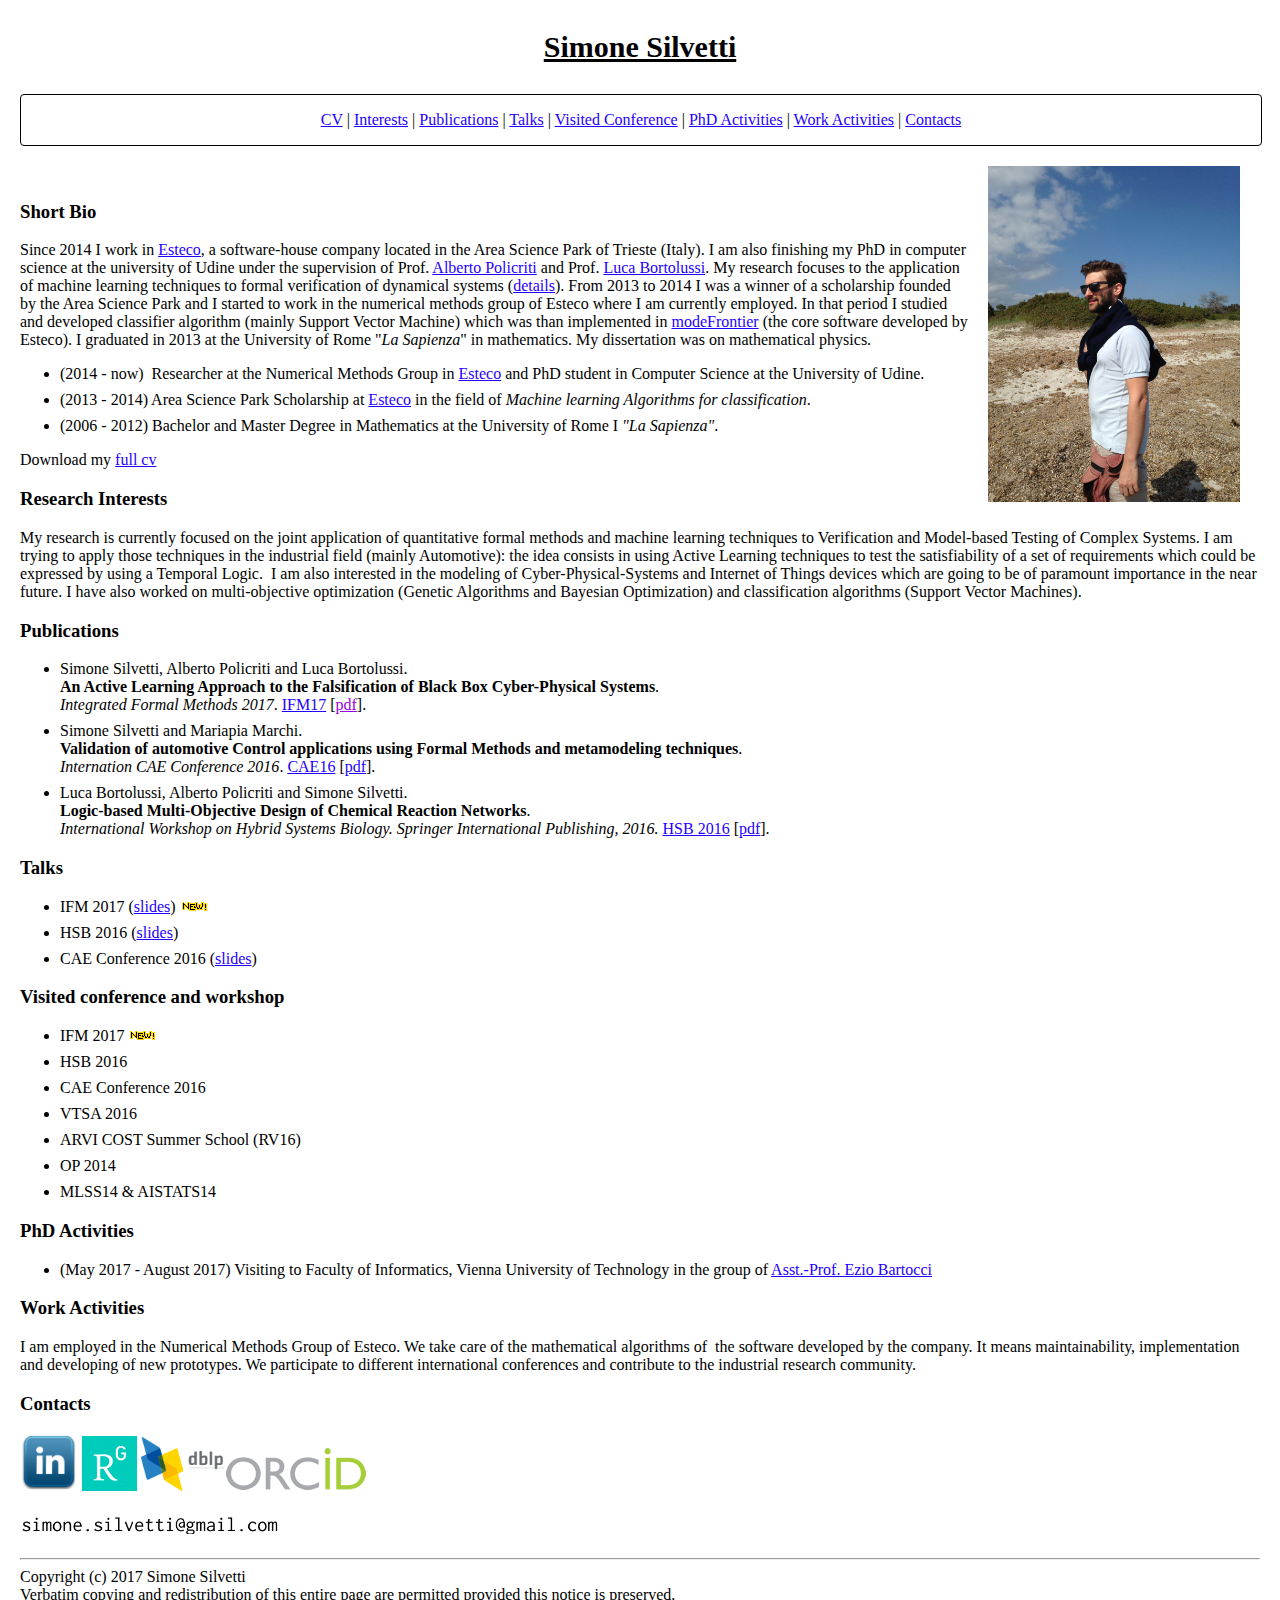
==== commit 523319f1: "ifm slides added" ====
--- a/index.html
+++ b/index.html
@@ -1,150 +1,161 @@
-<!DOCTYPE html>
-<html>
-  <head>
-    <meta content="text/html; charset=utf-8" http-equiv="content-type">
-    <meta name="Description" content="Personal Page of Simone Silvetti">
-    <meta name="Keywords" content="personal page, university of udine, esteco, simulink, formal methods">
-    <meta name="=&quot;Robots&quot;" content="INDEX,FOLLOW">
-    <link rel="alternate" type="application/rss+xml" title="RMS RSS" href="rss/rss.xml">
-    <title>Simone Silvetti's Personal Page</title>
-    <link rel="stylesheet" type="text/css" href="common.css">
-    <!--  <link rel="shortcut icon" href="" type="image/x-icon"> -->
-    <link rel="icon" href="rms.png">
-    <title>Simone Silvetti - Esteco Spa and University of Udine </title>
-  </head>
-  <body style="                      min-width:678px;">
-    <h3 class="c1"> Simone Silvetti </h3>
-    <div class="columnt1">
-      <p> <a href="#cv">CV</a> | <a href="#interests">Interests</a> | <a href="#publications">Publications</a>
-        | <a href="#talks">Talks</a> | <a href="#conference">Visited
+<!DOCTYPE html>
+<html>
+  <head>
+    <meta content="text/html; charset=utf-8" http-equiv="content-type">
+    <meta name="Description" content="Personal Page of Simone Silvetti">
+    <meta name="Keywords" content="personal page, university of udine, esteco, simulink, formal methods">
+    <meta name="=&quot;Robots&quot;" content="INDEX,FOLLOW">
+    <link rel="alternate" type="application/rss+xml" title="RMS RSS" href="rss/rss.xml">
+    <title>Simone Silvetti's Personal Page</title>
+    <link rel="stylesheet" type="text/css" href="common.css">
+    <!--  <link rel="shortcut icon" href="" type="image/x-icon"> -->
+    <link rel="icon" href="rms.png">
+    <title>Simone Silvetti - Esteco Spa and University of Udine </title>
+  </head>
+  <body style="                      min-width:678px;">
+    <h3 class="c1"> Simone Silvetti </h3>
+    <div class="columnt1">
+      <p> <a href="#cv">CV</a> | <a href="#interests">Interests</a> | <a href="#publications">Publications</a>
+        | <a href="#talks">Talks</a> | <a href="#conference">Visited
           Conference</a> | <a href="#phdActivities">PhD Activities</a> | <a href="#WorkActivities">Work
-          Activities</a> | <a href="#contacts">Contacts</a> </p>
-    </div>
-    <br style="clear:both">
-    <img style="width: 252px; height: 336px;" title="Simone" alt="Simone Foto" src="index.jpeg"
-      align="right" hspace="20" vspace="20"> <br>
-    <br>
-    <h3><a id="cv">Short Bio</a></h3>
-    <p>Since 2014 I work in <a href="www.esteco.com">Esteco</a>, a
-      software-house company located in the Area Science Park of Trieste
-      (Italy). I am also finishing my PhD in computer science at the university
+          Activities</a> | <a href="#contacts">Contacts</a> </p>
+    </div>
+    <br style="clear:both">
+    <img style="width: 252px; height: 336px;" title="Simone" alt="Simone Foto" src="index.jpeg"+
+      align="right" hspace="20" vspace="20"> <br>
+    <br>
+    <h3><a id="cv">Short Bio</a></h3>
+    <p>Since 2014 I work in <a href="http://www.esteco.com/">Esteco</a>, a
+      software-house company located in the Area Science Park of Trieste
+      (Italy). I am also finishing my PhD in computer science at the university
       of Udine under the supervision of Prof. <a href="http://users.dimi.uniud.it/%7Ealberto.policriti/home/">Alberto
         Policriti</a> and Prof. <a href="http://www.bortolussi.dmg.units.it/">Luca
-        Bortolussi</a>. My research focuses to the application of machine
-      learning techniques to formal verification of dynamical systems (details).
-      From 2013 to 2014 I was a winner of a scholarship founded by the Area
-      Science Park and I started to work in the numerical methods group of
-      Esteco where I am currently employed. In that period I studied and
-      developed classifier algorithm (mainly Support Vector Machine) which was
-      than implemented in <a href="http://www.esteco.com/modefrontier/">modeFrontier</a>
-      (the core software developed by Esteco). I graduated in 2013 at the
-      University of Rome "<em>La Sapienza</em>" in mathematics. My dissertation
-      was on mathematical physics.</p>
-    <ul>
-      <li>(2014 - now)&nbsp; Researcher at the Numerical Methods Group in <a href="www.esteco.com">Esteco</a>
-        and PhD student in Computer Science at the University of Udine.</li>
-      <li>(2013 - 2014) Area Science Park Scholarship at <a href="www.esteco.com">Esteco</a>
-        in the field of <em>Machine learning Algorithms for classification</em>.
-      </li>
-      <li>(2006 - 2012) Bachelor and Master Degree in Mathematics at the
-        University of Rome I <em>"La Sapienza"</em>.</li>
-    </ul>
-    <p>Download my <a href="cv.pdf">full cv</a></p>
-    <ul>
-    </ul>
-    <h3><a id="interests">Research Interests</a> </h3>
-    <ul>
-    </ul>
-    My research is currently focused on the joint application of quantitative
-    formal methods and machine learning techniques to Verification and
-    Model-based Testing of Complex Systems. I am trying to apply those
-    techniques in the industrial field (mainly Automotive): the idea consists in
-    using Active Learning techniques to test the satisfiability of a set of
-    requirements which could be expressed by using a Temporal Logic.&nbsp; I am
-    also interested in the modeling of Cyber-Physical-Systems and Internet of
-    Things devices which are going to be of paramount importance in the near
-    future. I have also worked on multi-objective optimization (Genetic
-    Algorithms and Bayesian Optimization) and classification algorithms (Support
-    Vector Machines).<br>
-    <p> </p>
-    <h3><a id="publications">Publications</a> </h3>
-    <ul>
-      <li> Simone Silvetti, Alberto Policriti and Luca Bortolussi.<br>
-        <b> An Active Learning Approach to the Falsification of Black Box
-          Cyber-Physical Systems</b>.<br>
-        <em>Integrated Formal Methods 2017</em>. <a href="http://ifm2017.di.unito.it/">IFM17</a>
-        [<a href="">pdf (to appear)</a>]. </li>
-      <li> Simone Silvetti and Mariapia Marchi.<br>
-        <b>Validation of automotive Control applications using Formal Methods
-          and metamodeling techniques</b>.<br>
-        <em>Internation CAE Conference 2016</em>. <a href="http://www.caeconference.com/">CAE16</a>
-        [<a href="http://proceedings2016.caeconference.com/index.html">pdf</a>].
-      </li>
-      <li> Luca Bortolussi, Alberto Policriti and Simone Silvetti.<br>
-        <b>Logic-based Multi-Objective Design of Chemical Reaction Networks</b>.<br>
-        <em>International Workshop on Hybrid Systems Biology. Springer
+        Bortolussi</a>. My research focuses to the application of machine
+      learning techniques to formal verification of dynamical systems (<a href="research.html">details</a>).
+      From 2013 to 2014 I was a winner of a scholarship founded by the Area
+      Science Park and I started to work in the numerical methods group of
+      Esteco where I am currently employed. In that period I studied and
+      developed classifier algorithm (mainly Support Vector Machine) which was
+      than implemented in <a href="http://www.esteco.com/modefrontier/">modeFrontier</a>
+      (the core software developed by Esteco). I graduated in 2013 at the
+      University of Rome "<em>La Sapienza</em>" in mathematics. My dissertation
+      was on mathematical physics.</p>
+    <ul>
+      <li>(2014 - now)&nbsp; Researcher at the Numerical Methods Group in <a href="http://www.esteco.com/">Esteco</a>
+        and PhD student in Computer Science at the University of Udine.</li>
+      <li>(2013 - 2014) Area Science Park Scholarship at <a href="www.esteco.com">Esteco</a>
+        in the field of <em>Machine learning Algorithms for classification</em>.
+      </li>
+      <li>(2006 - 2012) Bachelor and Master Degree in Mathematics at the
+        University of Rome I <em>"La Sapienza"</em>.</li>
+    </ul>
+    <p>Download my <a href="cv.pdf">full cv</a></p>
+    <ul>
+    </ul>
+    <h3><a id="interests">Research Interests</a> </h3>
+    <ul>
+    </ul>
+    My research is currently focused on the joint application of quantitative
+    formal methods and machine learning techniques to Verification and
+    Model-based Testing of Complex Systems. I am trying to apply those
+    techniques in the industrial field (mainly Automotive): the idea consists in
+    using Active Learning techniques to test the satisfiability of a set of
+    requirements which could be expressed by using a Temporal Logic.&nbsp; I am
+    also interested in the modeling of Cyber-Physical-Systems and Internet of
+    Things devices which are going to be of paramount importance in the near
+    future. I have also worked on multi-objective optimization (Genetic
+    Algorithms and Bayesian Optimization) and classification algorithms (Support
+    Vector Machines).<br>
+    <p> </p>
+    <h3><a id="publications">Publications</a> </h3>
+    <ul>
+      <li> Simone Silvetti, Alberto Policriti and Luca Bortolussi.<br>
+        <b> An Active Learning Approach to the Falsification of Black Box
+          Cyber-Physical Systems</b>.<br>
+        <em>Integrated Formal Methods 2017</em>. <a href="http://ifm2017.di.unito.it/">IFM17</a>
+        [<a href="">pdf</a>]. </li>
+      <li> Simone Silvetti and Mariapia Marchi.<br>
+        <b>Validation of automotive Control applications using Formal Methods
+          and metamodeling techniques</b>.<br>
+        <em>Internation CAE Conference 2016</em>. <a href="http://www.caeconference.com/">CAE16</a>
+        [<a href="http://proceedings2016.caeconference.com/index.html">pdf</a>].
+      </li>
+      <li> Luca Bortolussi, Alberto Policriti and Simone Silvetti.<br>
+        <b>Logic-based Multi-Objective Design of Chemical Reaction Networks</b>.<br>
+        <em>International Workshop on Hybrid Systems Biology. Springer
           International Publishing, 2016.</em> <a href="http://hsb2016.imag.fr/">HSB
           2016</a> [<a href="http://link.springer.com/chapter/10.1007/978-3-319-47151-8_11">pdf</a>].
-        </li>
-    </ul>
-    <p> </p>
-    <h3> <a id="Talks">Talks</a> </h3>
-    <ul>
-      <li>IFM 2017 <img title="new" alt="new" src="new.gif"></li>
-      <li> HSB 2016 (<a href="slides/hsb2016.pdf">slides</a>) </li>
-      <li> CAE Conference 2016 (<a href="slides/cae2016.pdf">slides</a>) </li>
-    </ul>
-    <p> </p>
-    <h3> <a id="conference">Visited conference and workshop</a> </h3>
-    <ul>
-      <li>IFM 2017 <img title="new" alt="new" src="new.gif"></li>
-      <li> HSB 2016 </li>
-      <li> CAE Conference 2016 </li>
-      <li> VTSA 2016 </li>
-      <li> ARVI COST Summer School (RV16)</li>
-      <li>OP 2014</li>
-      <li>MLSS14 &amp; AISTATS14</li>
-    </ul>
-    <p> </p>
-    <h3><a id="phdActivities">PhD Activities</a></h3>
-    <ul>
-      <li>(May 2017 - August 2017) Visiting to Faculty of Informatics, Vienna
+        </li>
+    </ul>
+    <p> </p>
+    <h3> <a id="Talks">Talks</a> </h3>
+    <ul>
+      <li>IFM 2017 (<a href="slides/ifm2017.pdf">slides</a>) <img title="new" alt="new"+
+          src="new.gif"></li>
+      <li> HSB 2016 (<a href="slides/hsb2016.pdf">slides</a>) </li>
+      <li> CAE Conference 2016 (<a href="slides/cae2016.pdf">slides</a>) </li>
+    </ul>
+    <p> </p>
+    <h3> <a id="conference">Visited conference and workshop</a> </h3>
+    <ul>
+      <li>IFM 2017 <img title="new" alt="new" src="new.gif"></li>
+      <li> HSB 2016 </li>
+      <li> CAE Conference 2016 </li>
+      <li> VTSA 2016 </li>
+      <li> ARVI COST Summer School (RV16)</li>
+      <li>OP 2014</li>
+      <li>MLSS14 &amp; AISTATS14</li>
+    </ul>
+    <p> </p>
+    <h3><a id="phdActivities">PhD Activities</a></h3>
+    <ul>
+      <li>(May 2017 - August 2017) Visiting to Faculty of Informatics, Vienna
         University of Technology in the group of <a href="http://www.eziobartocci.com/">Asst.-Prof.
-          Ezio Bartocci</a></li>
-    </ul>
-    <h3><a id="WorkActivities">Work Activities</a></h3>
-    <p>I am employed in the Numerical Methods Group of Esteco. We take care of
-      the mathematical algorithms of&nbsp; the software developed by the
-      company. It means maintainability, implementation and developing of new
-      prototypes. We participate to different international conferences and
-      contribute to the industrial research community.</p>
-    <h3> </h3>
-    <h3><a id="contacts">Contacts</a></h3>
-    <h3><a href="https://www.linkedin.com/in/simone-silvetti-63787658/"><img title="Linkedin"
-          style="width: 57px; height: 57px;" src="data:;base64,[base64]/rXXPues852zzwfACAyWSDNRNYAMqUIeEeCDx8TG4eQuQIEKJHAAEAizZCFz/SMBAPh+PDwrIsAHvgABeNMLCADATZvAMByH/w/[base64]/g88wAAKCRFRHgg/P9eM4Ors7ONo62Dl8t6r8G/yJiYuP+5c+rcEAAAOF0ftH+LC+zGoA7BoBt/qIl7gRoXgugdfeLZrIPQLUAoOnaV/Nw+H48PEWhkLnZ2eXk5NhKxEJbYcpXff5nwl/AV/1s+X48/Pf14L7iJIEyXYFHBPjgwsz0TKUcz5IJhGLc5o9H/LcL//wd0yLESWK5WCoU41EScY5EmozzMqUiiUKSKcUl0v9k4t8s+wM+3zUAsGo+AXuRLahdYwP2SycQWHTA4vcAAPK7b8HUKAgDgGiD4c93/+8//UegJQCAZkmScQAAXkQkLlTKsz/HCAAARKCBKrBBG/TBGCzABhzBBdzBC/xgNoRCJMTCQhBCCmSAHHJgKayCQiiGzbAdKmAv1EAdNMBRaIaTcA4uwlW4Dj1wD/[base64]/pH5Z/YkGWcNMw09DpFGgsV/jvMYgC2MZs3gsIWsNq4Z1gTXEJrHN2Xx2KruY/R27iz2qqaE5QzNKM1ezUvOUZj8H45hx+Jx0TgnnKKeX836K3hTvKeIpG6Y0TLkxZVxrqpaXllirSKtRq0frvTau7aedpr1Fu1n7gQ5Bx0onXCdHZ4/OBZ3nU9lT3acKpxZNPTr1ri6qa6UbobtEd79up+6Ynr5egJ5Mb6feeb3n+hx9L/1U/W36p/[base64]/T0HDYfZDqsdWh1+c7RyFDpWOt6azpzuP33F9JbpL2dYzxDP2DPjthPLKcRpnVOb00dnF2e5c4PziIuJS4LLLpc+Lpsbxt3IveRKdPVxXeF60vWdm7Obwu2o26/uNu5p7ofcn8w0nymeWTNz0MPIQ+BR5dE/C5+VMGvfrH5PQ0+BZ7XnIy9jL5FXrdewt6V3qvdh7xc+9j5yn+M+4zw33jLeWV/MN8C3yLfLT8Nvnl+F30N/I/9k/3r/0QCngCUBZwOJgUGBWwL7+Hp8Ib+OPzrbZfay2e1BjKC5QRVBj4KtguXBrSFoyOyQrSH355jOkc5pDoVQfujW0Adh5mGLw34MJ4WHhVeGP45wiFga0TGXNXfR3ENz30T6RJZE3ptnMU85ry1KNSo+qi5qPNo3ujS6P8YuZlnM1VidWElsSxw5LiquNm5svt/87fOH4p3iC+N7F5gvyF1weaHOwvSFpxapLhIsOpZATIhOOJTwQRAqqBaMJfITdyWOCnnCHcJnIi/RNtGI2ENcKh5O8kgqTXqS7JG8NXkkxTOlLOW5hCepkLxMDUzdmzqeFpp2IG0yPTq9MYOSkZBxQqohTZO2Z+pn5mZ2y6xlhbL+xW6Lty8elQfJa7OQrAVZLQq2QqboVFoo1yoHsmdlV2a/zYnKOZarnivN7cyzytuQN5zvn//[base64]/PLi8ZafJzs07P1SkVPRU+lQ27tLdtWHX+G7R7ht7vPY07NXbW7z3/T7JvttVAVVN1WbVZftJ+7P3P66Jqun4lvttXa1ObXHtxwPSA/0HIw6217nU1R3SPVRSj9Yr60cOxx++/p3vdy0NNg1VjZzG4iNwRHnk6fcJ3/ceDTradox7rOEH0x92HWcdL2pCmvKaRptTmvtbYlu6T8w+0dbq3nr8R9sfD5w0PFl5SvNUyWna6YLTk2fyz4ydlZ19fi753GDborZ752PO32oPb++6EHTh0kX/i+c7vDvOXPK4dPKy2+UTV7hXmq86X23qdOo8/pPTT8e7nLuarrlca7nuer21e2b36RueN87d9L158Rb/1tWeOT3dvfN6b/fF9/XfFt1+cif9zsu72Xcn7q28T7xf9EDtQdlD3YfVP1v+3Njv3H9qwHeg89HcR/cGhYPP/pH1jw9DBY+Zj8uGDYbrnjg+OTniP3L96fynQ89kzyaeF/6i/suuFxYvfvjV69fO0ZjRoZfyl5O/bXyl/erA6xmv28bCxh6+yXgzMV70VvvtwXfcdx3vo98PT+R8IH8o/2j5sfVT0Kf7kxmTk/8EA5jz/GMzLdsAAAAgY0hSTQAAeiUAAICDAAD5/wAAgOkAAHUwAADqYAAAOpgAABdvkl/FRgAACmZJREFUeNrkm22MHVUZx3/nzNx7d+9u963ddndLu1SgLoICtYUIKpjQoEAV/WDiBw3BaGLCB4ISNWBIUIzGiCSa1PiSGD8aIvIiRiixiUYtIm0A6QJp6LLtdrfbdvfu6713zjmPH2bu7b7MzJ0lmt1tTzK5uztnZ87zn//zf/7n3DlKRLiYm+Yib37tB6XUohM1Ziil1K3f+U1ny6a++7Tv36mUvk5rRXNr05oLZn6mjHOCiDvsjHl29szI4we+e/eERMEsjLEe34JAl15PAXrfj//4Nb/Q/KjydFtP/0Y29rTR1FpA3Np7mkpBebbC2dEpRofOItZNmcr8g898/Y79gAMkKwAK8Pc99qefefnCV7t62tn2/i2cHZlkcnwGcYKXW3vZE1Qtnqfp6G5lY18Hw2+OcW60hK1WfvHM/Z+6FzA1ENIAUEDu9h/+4Xu54oYHui/ppLmtidND5wgqAc4KIhLHmFVvtXFpT5Er5Njc38X8VJnxExMEc9M/eu6bdz0EBGHXeAAU4N3yrV/ubevb8VyhmGfbQC/HXz+JqZr1J3B5n0uv3srw4Ckqc1WmRt65/eAPvvICYGsI6Ji8bypu7H1EROje3sX4cPjkRWTdHUElYHz4HN3buxARiht7HwGaojiXlUEF+Hvuefh6L5ff7ec88s15psanQGTdHlPjU+Sb8/g5Dy+X373nnoevX1j9/CUAFFp6tt/hRCi0FpienMVYx3puzgpTE7MUNhSonglo6dl+B/AvoLoUAA00ab+wU0To2NpBabTEheAUq/NV2re0MzU+jfYLO6M0mF4KgAc0Kc/rFRG071EtBxcEAEHV4OW9sEp4Xm8EAHEMyDnnmp1zGGMxVYNzbv0DEBiqQRiLc64ZyCUB4IuIEhGMsTjnLggGOOuwxtWqg0oTQSXOKRHBGoeLyknW5mnFzQN9fOLKPtqLBQZHJnjy3+9wanJudQFwDmttCIBzamEZ9Jf6gIgmIQOszZwCeV/z4Kc/zE07e+p/G+jt4OaBPh564hBvnppcVQBMYGspQJIPCO2kE8QJ1thwZpXx2HvVtkXB11pnS4Ev3rQz83X+H4ezIaNrv8dOh+toIThxBCYSjYzTvls+0Jd4rn9TG76nqBq7KgywzmKsxYnD0QCAmo101q1IBDUqlYKrKajOOayx9djSGVDTgMDUQcjS/vzqENf0b4o9d2RonEpgVrUKGGMWakAWACzWZQfguSPvsGtHN7devX3R3w8fP83+A6+uqp+w1i4VwWQAcA5xDhsYxFok48AD53j4d3/nxdfe5dr+bpRS/OfEGQ6+cWLV5xNiHS6IYmnIABFcZISsC39eSTv4xjAH3xheU0bI2qisy/J44gFwDptAmf/ZcrRWEeGSAc55mu2b2uhua0Zrxcx8wFhplrHS3HtIgVpVyyiCNjArMkKX93Rw3+276+5Ra4WnQ5vx+0NvceC1oXrfb991Ax/q34xSUAlCdfY8TWm2wv2//QtVY7ntmkv50s1XcfmWzjpYALOVgL8ePcFvDr7OsbFs5kqlPNDEMlg3QhlToLOliRuu6I099/Kx0UXXGdi6kct7Opb1m5qr4Cl4YN8ePn/jQOy1Wgo5PnntDm7c2cejT/6TFxcAm1YFnF1hGQwByC6C1iabnHI1WIR8UkmsGMuDn/sIt127o+H92ooFvv+Fj3HvXIVDb480MgJRPMsZEGOFFwAQ+YAsRxpTzLLrxPftbitmCv785EvzjX178BSpY7PWYiMfII0AOM8Akzn4RjrhabWob9YV9TSBrLXLejrZfVlP+vhsMgNiNIC6FZYV2FcvJapi3l90HU+nI3D8dImfP/8Kb42co2tDM3ff8kE+euW2xP4fv3Ibfzs6nJoC5zWARmUwQiliABkByKd8U2SWIK9TwHr3TIm7f/o041PnS90/Bod5/J697L3mfbH/s21TWyoLFaAMsZO75BRYAf2dcyhpoMJ1rXDkvGSwfvL0IcYmZ5Zd/[base64]/[base64]/D0l2Wo1HGctnpi5TeySGCI4pVb03aCXYoRUdK2FvyeKYDWIXYd0Iok6oxSpa5cq0qhsa4JRCjh09NVY1hQgUwqEcwEvtp/veSl0Fgo5L1E7UlPACQq9siUxQcUuISW1mXKViZn52HOzlWr9OoGxjE5M02WKGGsxNhRcpWC8NIuJpq3L2WF48+QZOlqaUCgEqU/dh05PNBynqPh4Fr4m1wpc0nbn/U/qptYBf1M/tjSKBBXWe1NNLXgtXZizw7jyzODUs499VkQGUydDIWJcEC9IICBKr2wy5FhZGVzTDBCp65BkWRKjpgFcQAxAZ1sSE2cNTnDGIqIyW+G1DYCqxyLOmvQUMJUJJS1QmUG0l90Kr+Gmtca68AUJMZWJJAAEcK4yN6aLnTgToPz8BZECojRu5lzoMSpzY4R7B5Y5WAGsGz/+sogg89NI04Z1+ZL0sqNpA1KeCQEYP/4yYOMYYIHAHHvpiOrfVcK5dq18nPbBVNfv4/fzoHxceQZMtWSOvXSEcM/AMgZYoIINptzI0ScQQSZPoTr61vXb4qqjD5k8Fc5vRo4+gQ2mgEocAxxQBqbt4MHn6ei7ScGAatkIze3I3OT6q//FDkTnkJmzyPSZQTt48HnCl6TLSRpQAUpYM2YPP7Vf5qdH3eljyIbN0DuA5IvrI+fzxXC8GzbjTh9D5qdH7eGn9mPNGFBayIClW2Y8oBXoAy6j0DKgr/vMl2nvG6DYjmrvhVwTaA3KW6OS76Ayi5ROwVwJSiOD7vBTv6YyOwgcA0aAGRGxcQAowjep24GtwKXAJWy9epfq33Urxc5t64b/cxPDMvTKAU6+/[base64]/EQ0SL6FHkAAAAASUVORK5CYII="
-          alt="Linkedin"></a> <a href="https://www.researchgate.net/profile/Simone_Silvetti2"><img
-          title="ResearchGate" style="width: 55px; height: 55px;" src="data:;base64,iVBORw0KGgoAAAANSUhEUgAAALQAAAC0CAYAAAA9zQYyAAAAAXNSR0IArs4c6QAADNBJREFUeNrtnQlwXWUVx6EVBKUIIoJUURBcQOrGjICgTKmyWRS3UZhBUBk3FEZHRgQFdXRcKirCFHTcUFAZRaXAiG2hpQtdkibN0iZp1qZb0jZp2qZt0qaf5/+GzGQyuTf3e+/el++9/M7Mf1ra8O7N6y/3fd/5zvmfI46omO8QKhvxJiCARgigEQJohAAaATRCAI0QQCME0AgBNAJohAAaIYBGCKARAmgE0AgBNEIAjRBAIwTQCKARAmiEABohgEYIoBFAIwTQCAE0QgCNEEAjgEYIoFEgOrpygXvXuhXuc2317jubm92cbe3uoe5Od6/9erf995c71ruL1q9yx1YuBGgUpo4xOD/VUuPm9Xa7gaEhlyQOHT7snt29093UVueOW/MsQKOJ1xTTjQZk58B+V0jsODjgbt3YkHu6AzSaEJ1Svdg9v7vHpRk1+/a4N9UuA2hUXL2tbnnBT+Wo2H3ooLussQKgUXE0fe3zmcE8HP1Dh9zFDasBGmWrl1QscJX9fYk2fP/u7XK32br42uZq94HGSjd7Q5W7ub3ePWgZj132FB4vtg4ecCdUPQfQKDt9fWPjuCA+vWu7O6NmSezrTLOshl6r5+Bg7GsJfoBGmejk6kW59W1cKNfs85rnjrMWP2xP+mCXHkBR2rpj04ZYmL+/pSWv133dOGvy1Xv7ABqln29uO7AvEron7EClkNefaVmNsWLdvr3uhtY6gEbp6kI7qo5bFpxVu7Tgazyyc2vu9QYPD7m/79zmLm2oIMuBstFdm5ojgf7vrh2pXOOkqkXuFqvzONUObDhYQZlKNRpR8SWDkGo7VFJq3L83Eujz6l8AaFQ6mmrSujZq/fyyNQsBGpWOtKaNiq7BAQr8UekVIkXFeluKADQqm5Tdqr27ABqVli6LOPRQPGcdJwCNSkpXNq3JPAcN0KhousbKPqNiXoFH3gCNiq6PWD1zVKjmOenr/HBLq9tj1Xr5aKeVmaqTHKBRwbo2BujHe5ID/VjPtoK6WNQgANAoU6D/1QvQqMT04Q3RQP/HYw0N0CgIzU5pUwjQKAhdEZO2e6YvedpOHS3qIeyNUVxcDdDJ9GmzsJprzZi/3Nbhfrq1zf3IduM/sDf/e5tbcl5s3zXJo001wdKd1oo0LP2dvk47+B/b//tz66m7v2uj++32Te7hHVtyTyV9LCtfq0OIZXt6XYW1FNWaoYq6MVTF1nyg37VaN0iHtSG1268yW5GBi55+f7HXeMBe7xudjbmujhMnoAt6ZszBymK7zzSvpaxJVCgfDtAJdF9XhyulUCvUPy278NWOhlzjatbvz3vWr4y8l4qU+/30AxwVskIA6DIEemQctLJOPck/2bI2Z5iYxftzTkxxUmPKxUl/e7ENa6zQDxZAlznQI0PmLbd3NrmjUjY81KdAnMlimtf6n63JoyI4z7tQgdZPvtbNT5lByqaMLa6KEQ321PxgU3ofz0ea9ps1V1Qcn6IVbp3tH6LixNBclEplV69mzVm2XvuVPblLGXCd4qVlpVUbA9r5KR1Jq/NFFmLF+CSYtGk7PZ3UiRz1RkeFMhbftI9/ebnJCFz1EEp/qRRTWQO16L/fHIEuMckZ6HJ7ourr5G6v7Ik2R60xPhhJo7p/t3t1ChtHbUKjQhmYNN5rbfqiYrllhwA6RSXxdBsZS1L6B3jN2sW5tOKiAnyYtXGTO1FW3/[base64]/ukP5VyDHo4ZzkAvdbe5NCAVq48ydyTkaENbr7X01KhOuH7kG/oQGt6galGgE6glbZGDA3o8WqWx4oqA7LQ/Lgq7bIIuTGdnYLfNEAn0NKEmYViA62ntM9aWiaLpxTow6z1cFy6LZ9Qtd3xpTImGaCzle+hi47j07iuBtEvzyOFODo7cknocwkBurj3dn3CDMRwfMtqRtK8vnwz5ljHjo7aD4+z+dNmUSlHdfjMKFV/aYDOVmfWLPUC+g+2XMjqXrRx1BNXjQcq0FItyBfa1+UyMjqgmlYqywqAnjigX26ndD7xxGS28QLo8IGW9sUU4uMcCtAlB3SHR0PCshBrjAEaoEfKp8TVx2gRAfSE3N/eQ8mXHHNDHgwP0ADtuymUSQ5gAnSwQKvM0ifU2gWYAB0s0B9rTl51p4ONVxXBdQmgATpv/S6myXR0rJzM06sAujSA3jyQvDjpbtbPAB0y0BfFzBIcq8D/rFIozwToyQv0AuvoThqPFNCChQA6c82KcRwaqw5ao44BEqCDBFp+FVUe7VD/MAN2YAToYIF+NMZPeSzDw3wtDBBAZ34vavH3iY9bnhoQATo4oGW5JV8Ln1B7FhACdHBAy09jqWf/nu4lH4suBNCZAf0Ks/1SD+DOcUafjY5VdiJ4fDm0OwF0eQCtuSI/29qe2IJsZMgU55WhjXEA6NIEWmYpcqSXcaH852SsODXGU0NGkDJXucDmvXzemkrl4F/IOAyl53gyA3RqQEeFxrCpCF8uoFo+aLKq77iLuBi01791YwOwAXRxgM4yVps1V3Cz/[base64]/gE5ppckwlBfwAHSjQarGq9ZzhreE7QAbQwRb4a+COT8h8UZtKQAPoYDtW/rTDb6jlBptDTu8gQAcLtOxu5aXhEzpGBzaADranUOWhvnH1hipgA+hwu759jBgVXYMDBc/xRgCdGdCyvt3vWYr69K7tAAfQ4fpy3N7Z5L30UD4b8AA6SKBVWacxEr5tWpSZAnSwVmDnmK/zgaEhL6g1WZYOF4AOEmjp22YH5htP2nqajnCADhJoHYuv9qybZsgmQAcLtPRm87vzbcBV29aHyE8DdIhAS7d0rPd+Su+yslSZPwIjQAcHtNbEz/TtyMtl6QQ2iQA9rKTr11VFmNSqeSndgwPeUM+3HwStxYESoF1dwjrlGvu6YtzPVU1rcutj35jb3QmQAD3ftR3YlwiY5gP9Rbune624P5/Q6SNgTmKgp5gGEh5sKAtRrPs62mYVrvI8RRzOfFzfWguYkxXo6Wbn5RMnWz1zse7tdJsS4Fs7PXw8foUtWwB0EgL90eZqL1iuLDIolzdV5lqxfEOfOvregHSSAf2QbaR8Ys4ENK7ekcfR+LBb6mfMjgxQJwnQJ1Utys1G8bW+PXYC7AX+bAOH8gmtqe/Z3IJnXrkDrUOMx3u68oLkgQno8dNAe98ul5GxwjaYaioA2jIE+nzzb87nRG5k/NG6t08r8tB4Gc/M6+3O+571afQVO14/qpIDmJIFWhDIgPyzbfXu1/ZkbU+Yc066Rl1mx+Hqyr7NXENnW6HQuVbfnKXtgGB8zOYVFhItlk//Yvu6nGk7EJcI0DfboMt6O9lLc16gT8jsXDUiWWQatB5+0HMzG5VXf8rqqjWeWRO3ZtgUAoAO9Mbu6+oIYrLVnQZLVt/jpQ0V3vZicaHlDEAD9IQBPdwcoOVOXx5zwwG6DIEenmwlIDTaWCdzqnbTkmGbSb/Xn+nv9DX99rUahRwK0MOSZ8ddm5pdawF7BIAOGGhtzmbZoHmZHWrY/FttWtUb7ChZ7vjaDGmzOKXAtJ/qLY6z4UDKZyvjcWbN0lzTqzahF5sxowbdn13kVJnu60L7ntWetXh3T6Int7IfyvrMpvulPKrtyl2qsZbzqYC9zgqXNMzoGvu9wH+j/cBx6ALQCKARAmiEABohgEYIoBFAIwTQCAE0QgCNAJo3AQE0QgCNEEAjBNAIoBECaIQAGiGARgigEUAjBNAIATRCAI0QQCOARgigEQJohAAaIYBGAI0QQCME0AiloP8DiuA6VQCX4ZMAAAAASUVORK5CYII="
-          alt="ResearchGate"></a> <a href="https://orcid.org/0000-0001-8048-9317"><img
-          title="dblp" style="width: 85px; height: 54px;" src="data:;base64,iVBORw0KGgoAAAANSUhEUgAAAOsAAACWCAIAAACw1OidAAAALnRFWHRDcmVhdGlvbiBUaW1lAG1hci4gMTkgYW/7dCAyMDE0IDE0OjU4OjA3ICswMTAwuCQyggAAAAd0SU1FB94IEww6NwIy5l0AAAAJcEhZcwAAB58AAAefATBkDOwAAAAEZ0FNQQAAsY8L/GEFAAAdjklEQVR42u2dCXxU1b3Hz72zJ5NZs6+TBUIChC1siSAKAqJ1q1atWmstrVq7vLY+u772U/tsa+1rX58r9vm0tvp4uKCgYtkREGII2SCQhZCQZLLMmsnsc+99Z5KUJJNZ7p25SyDn+5lPIDPnnnvOzW/O/d9z/v//wSiKAgDc8nI9joEvV2bdUpEmF+MAgbhCwKCCPQGy4unPxn7PUct+trlofalO6IYhELQIDrcyMa5Lkoz93mv3Prq9Bb7gf4RuGwIRm6CCMQCqijST391/3rLlhbptx3oCJCV0CxGIaIybvFVF6pAP3H7y2f1d0D7+vGtY6EYiEBEZV3D11DH4Mu1Drvteb3ry/TaLyy90UxGIMIwrOEslK9QrIhV6r2Fw03N12+v6kUmBmGlMTJxVRRiGx7B7Aj/f3XH3q40t/U6h24xATDCh4OqoCh6jvsdxxysNT3/S6fQRQrccgQgyoeBVBrUIw2IeQFDUayf7Nj1f9/FZk9CNRyAmKVgpE1XkKGkeNujwffft8w///Uy31SN0FxCzmikLyHQMicl82mG76cXTzx255CNIoTuCmKUkpGCIN0D++VD3zS/WH79gE7oviNkINubZM0aApCqfOemK9yntpvmpP9lUmKaUCt0pxCxiyhgsxrGVBnW8VYEPz5jgE94bNUaCQhPHCJ4IdaSMw5CYzIiXeGrPhTv/0tjUNyJ01xCzglAFVxXGPwZf5oxx5K7/bvjlRx3DnoDQHURc5YQquCQtKT2FBUOWpMCbtf2bn697v2lI6D4irmbChGNUFSZkSEzG5PQ/8V7rV/7afMHkFrqniKuTMAquLmZNwWOcuGj/wsun/3iwyxNA08YIlgk7BrNgCofgJ6gXP+3Z8sLpw21WobuMuKoIo+A0pXRuehIXJ+uxeba+dfbxHef6h31CdxxxlRA+LDnBObXo/KPFvPmFulc/6yVQCBMiYQRQMMTlI3679+Kt2+rrLqEQJkRCTFlVvozbT1Q+cxIar5yfHoA7l2Q8scGgUYiFvhSIK5LwY7BCIlqSq+Lh9PArsuP0wMbnTr1dP4BMCkQcREzPw7UhMRmbO/CTD9rv/Z+m1kGX0BcEcYURUcHT4++5BtrE0DJ+dn8XesJD0CeighdkK1Vyvm1TqN1tx3oe+tsZKwruR9AjooJFGLaKg6UNOpy4aL/jlQa0EI2gQ7Q0lSw6SDCl1+59ZHvLiBdFRCNiEE3BfD7MTQYO/zlqmRwHP/2gXZirMhl3DbD8JzA+ClyHhW4KIgzRLN0CnTxHI+u18ZfEMjVZkiGlDpzoOOcMLjsvLE5tWJW1KI+Peb1pUMCxC5h/B1zHx9+wvgRy3gDq+4VoDCIiMZJd82ZI5Gpkc5KpuhPnd+5vGXaOe000dZhe2nOO70tC+YHtNdCxAFy6dUK+Ywz8CFAou8DMIoaCWfe0nE6xXp4v8h861PzRp+1ef6jh+8b+Vh9vPpnkCDD/EbQXgb6HgPdsmAKBXuA8yFNjEPSIMV8Gx2BsdOWMC8rSkwZ7TXv2tkUp4/[base64]/zeqfMimZnZwvdLnaIrWAo38p81THmadHyNTKpz73/+DlfINGlNWgKJ6RgygvsbwDT74GvNcGWBIEKnhkECMJsNg+ODqpwWIU/VyxftqKyMqQYHAJC5MsKFEVZbTZ47sF/nj1Vr/vi7bfxfBFo+e5AU5iRgkv0CrfFfuBQG8XSPFj8pjA5HFyJMP8JBIzsNAXi7wHec0A2j7UK48Ltdn//yR+HBCiUzSvlrQG/+f0fui9dmvzOooqF/[base64]/s+a6vlMTWldcRX225eMSd16tsEGH4bmJ4BnjreWjIO/M4gBc8A6Co4Wy0z6BUUSYncrgPHWvxCZECDhsSEgilP0IPM/CzwdfDfkiDQFE77hTCnRkyClh0MqemyF8jIffubPjneIYh8wWVTmLAB09OgrSDodS6UfCHuE4B0CHZ2xD+JMQaTFNh/3rztWG9Dr6NYSVfuHHFxaDjQ/xOx7bkZIR34JOc8DFJuFrods52ICvYT1M7Gwb8c7+00jz+oGT2kCMcECYUvyUxaktNpHdzutEjVYAbIdwxoCiMFC00YBTt9xFu1/a+d7Bt0TMkw6QqA+QXaxk4Ln+1bZEgu1TWa+98z9wVNl+b+nGqOXYUZwOWsMEmSbR0d/f0Dxn74Y4AgCK1Go1FrNFq1Fv7UaGQydlydui/1dHV3Wa12q81qsdooiszOysrJzsrLzTUUFLByio7OTo97IrYF1q/Vjk8MwH7B7vX1G/uM/UajccTpysrMgAXg2UuKi+hUPkXBJqf/9ZN9b35udEQIEs7JUPOm4Ko5ipykY+bBfaZJKySfNI3MIAV7z4JAHxCz7yIDJfvaG3+/2NXFXdv7+vq2v/1OQ2OTxRrqFd3aNh5gu3J55b13f0me8Fflre07enonHMHXVFfdd8/d8Ct6/MTJD/fssVqnOCy0d4w/2yyqWAiLqVJiLMSOK7jX7n35aM97DYPRfdD8Ej72iqssTs6X7bZZPzdP2w/p2LkBcnM6Tgzy0AxaBP3UvsJulfDv+tb/7fD7uc35UlN7KmaZk5/XXrh48bvfeixVr2fx1GfOtsCz7/roo6GhaEtg8NvV3nHh248+YijIj1Is+HC277zl1pfr//dUf0wXyh4XmSyXAC7ZsghXe56C8o1UYMBbzmkDmMF2yIbdbudBvvSBIvtg90fs1glH/Vdf/2t0+Y7hdDp3vPNu9DJ4s3HkW9tbaG6bRVBgYaGOs8sFSrOTvaZnKTJaY+ousRz1lBBsm8K7Pvp45sh3jNq6uoFBwW560Iaub2yKUgD/08FuRpMLOh0TBzGGVGR1RZcvZHedmbsGMCbQD7zNbFVmtdmgCTH9fZFIlJGeXpCfnxLLKIwPDMPSUlPz8/IUCsX0T6HBeujIp1yc9zJSqRT2Dj6qhv10/8Fo8eHiPjszD5gRIOKyJzIPpi/JLvB7zAPm8M8xrX02v6hYQgi3lhECHIZlC1ipyWjsn+6yWGgwbP3aV3Va7divcISGd2H46usz7nj3vUROl5qqX7VixeKKhZkZGWJx8IkInv2Tffvf37U7pCRHYzB8Srtx08aS4uKc7CwcDxq051tbX3j5Fa9vyiRY/0C0s4tFOAaYYHSTGRrFgI0Tbx6H22W2m+ELjgory5ZZzK1Od5jZ325HSXHSjFEwNIV132OlpiFTGNPw/nvuvixfiEQigeMxfOVkZSWi4Buuv256PAWU0Y0bb2hqbr7QeXHy+xYL+ztQrV658s47bktOmrLnUOncufPmlTZMNRscDofX6400e4jnahjPlVSUpLHenzH81PjMFEVRJ86eGnSJivKXTi92vJ3D+wBjXIeDaX7YwGwOnamEes3J4SSgLVkZ8XFi+jSw1cqygstKSx+8/8sh8h1jflnZ9DdNpoimIx5HXimHVAGHbna7NMaFoSl2mM1h+7S5TqUtTdPnTX7/gzojwGbMvhukE7g/Y6Ummz00lIsjwzc6SdOsYXhbDwTY9EPEIt/5oUkz/[base64]/l4gxifFEkxQafKQJrnqxjVzc/TxfxMmanPR+jLsbA4udpCmo4FB+Ay/ZjQpgHD4WoG/W8gGcEx0005A2FHwGO1OSluUu2lFQYKzxY1dPolEHrPYkbZBUjo6I+G3kr2fEsPzKWwuD5csIlfLMByyqAuRyWRjy84zkHGpLS9QSUQsfMm8BHUhIK1aVbK4KDXuSkY8/rystXRK9gUm0oRRjmait4P0XwvNEG6vWcR2J2oKS6a5X/t8/G3Dc5nh4dDlA42av50Fw7rmyeURV47HFczuVuBGN+XSaG9aU6JLiT2UhkUkp5VD7lhf8pTfKYIcPBwYUlJgFVt9YUAw30pC0/6pqaEG/ciIc3J0w2TOtHCyRw4U0LnW0LR3l4OCeMBiDRMEFMXFfuJ2z+5GyvAv2erEDOX51y/JjcOC6rHRasxbp4fCmL++fqL3BOGspLB8OpWwBjEEPA2JVJCWGubG1dR8JuQdi8Xy/EvbXv/b39nvAUHs3LXbbg+d247k98g6FEUd+yzUvxQaMCpVxOF1wriBpvCfDrL8LOLwUw5Msf6aud0XBlp7Gcz5N3e7FmlTR9wx3PjbB4Z9srlS7/kw18JWSwzL8fR1uOg4FDW7/YoINIXli+M+OqyCd3+8Z8TpLCoshH/ezq6uzotdXd3diXsptHd0HJbLFRC5XCQS2ew2s8Vaeyq8M3uhwcDudTrf2vaLp/5dr4Nogy+tTpWSYh+2Q/lOjw6ExaI8R04oeEG2MkUmcnCwEWyXk8Iz07cY0g6f6nJ6aLlxBQgyM3Nde+fbMUt2uAxlovPhPyM9ZP8hSmHA9VqMOs16v8Lg3Av0P4z76JzsLPiHHHZMcSiF4+L+g4fgi92WNp85C190SkokksplS+mUpA/sFPyq0HQ7Xrok2qAwYUWMbgXO1c2CpECbG1uwpKh6Pt1Q4wBOa2Jhf1eMeQ/KfZHoOU14qgCezlHvJnB+mkjOTKlUumXzJs4byZBbbtqSFC52gx+Sk5I2rr8+SoEpf352TeHpWLzkoCxl05rS/LTkmIXbBmj5G22v7QN47JKU+XjA6CGptYDiMvMQ5QauY4lUsKa6Ki2N1jQOvLFmZ7G8pD+dFZWVG66/juuzRGHTxg2KqN+fKX/Oal72oL3gJFWGnBtXGqTiaGK6MODSaUti1mZ1+UbE9DwtA8Nk3xHCUUrhZbTKx0dis8LQJP3OY48WQ6s3KmXzSn/8xA8ff/Sb3PUDjrt33XH71x58QKi1DLlMdt89X9q4fn30YlOmqQ16RbZaxjRyLg68BNVOSFasnOMasNS1D0UqptNVW6yxt7dvsmeupn2XoxwtxAiOp67FpfUADNM9jD7QFAZPJ1IBfJ77wfe+s3f/geMnTg6ZTJedhsfii7IyM6+pWlU6d9zEWrJ4kc024RevDjdxC42TW2++KbhZy+jLbh8O6+wLlapRq/X64JNVSXHRyhXLZdJoN7ecnGyJZIp+YPNo9lGn1cJTWGHT4SOk3T55DhjHcdgGQ37B7bd+YXJ4VSSwkM785IP2t+t53fFvTjJW09BtGg6z4/a6crmx61cxa7h9ce5Ti5mvJkjTRGlzMHCc8YExwEHpEBCxk5MgQBCDg0N2ux2aFtEfyekD5QJF7PP7Rgn+I5FKgrrVaOAdgO2rEeTXv30mZFa7vGwevNVc/nVkxAnV7HA41GoV/BowWv8LLVpdrOFZwW1OKm9ewWLCdaCuh5z6dWruoVIxnIq1I9Kuhr5fVWqwAMP9wnxDRO8Qpl6Cp9gwqpO9DpHAeQCo7mSlLrFIlJ2VCV/sNS84lk9fOhEWpTIZvuI7NtQSXV2o5t/[base64]/jgWx9JtXslG8puSFf2nDx7Jnrho71yA3sR+JSrlfAmiTKr4pxucx4ITkrQ3mhnDJvNfrH7qgr0UCjkpXPmRPq0t69vyMQsj+PiaVs3h79XVhdqZoKCx+h26pS+1lvXLKs502W0RPRWe+vU4P3ZWIIeulMgXETvcTxjHS4+xPxYM/CcBvJljA6SyqR6HYfJbflHKo2WbTo5KZnUJfr3iqDgIs0fDnCYAp8R7SZilSKry9hoyEpaUrryHydPBcJlaO0yj3hlZTIvLX8r+pADh0D2Ghxjnn4UmsIMFZykUCTlcpIMaWYyui9Ioq444W9z5VlKtWKmxEWRFFDqgx5bbq+rb6huQ6Vh0ZzwFmqrkxOXdrL/cwqfw/gwZApPJTkpyVCQv3zZsi2bNq1ft46tasPLFMeCSxt7zs6UXNPuSb47/ZYuHMNuX7viUP0569SIrn0XwEIuYj1JD+nUiZg6GLqOBl3VMMH8EmcOX3/[base64]/CMMiRaTdKYK71rCjMl3jZ69TGHClAYk63s5IuA6g6ers4sJpqCVxdqGG4TwyF2D6FNXROlQJ4m5Wsll0AsZ+JEoLy0zSr5EpC3k+maHCIOol1ijUJcnjmDth/EU6ojfXTXwvynl3ZI3C2cNoByXopdSKQHab8EhceAxMD3BZqVxLgvVxVpmo0j9KriHKM3JyRuSyzCHlicv1bbJvHs5iGrCeXqBLpsQPWF/1hSAPQ/[base64]/KvWVhmtglJU4IapcHRoD62yDtcSBl7uuD4IDYCq4u0vxeuPYtyU3ZWp27vlQ3Pq2XUgGk6cDHyUbVMRCrcN0SXNYC5LlIvjOH2Aouy0zWJkmsLna2DqYJ1Ou6ubpvVOUsyw9JHIthuvVU/1u8XiRZBq6bh+N1ABwOWi/OfUD/[base64]/CBc1AXCEYZQ+mwkqEYlAV8FQdjgWDBuOG3j4prLUrVU5C7IT9ncTqzFVJWU/GX8N8mxcOwcX1QLqUJw1QEMCKXgGQFfBKrkYKq+xN571MJkYv31R+sOrc6AxzVa7Mf0N8SkYUxTjuiwMOxl0MUsk2wZKUDkzYOBLBQ0JpgqGur+3MvPBldmpyRJGB8YE020AF37N7BDVQjxFgYHPAehgIbPPWIJKSWHCFSESgoGC4cPcS0fpelpmpEi/uir7nmWZyVJOEttj6tVAlAwIJ52ymHY5nuzGqCaWGzGyD2i3ctE7BH0YKHhpnkohwd3+GOsJRamKraNeOKxsNR4RXIpp11Kmj6OVwSSYbgWuGMCoGhbTqU0ADQmkYKFhoGCoyOUF6iPt1kgFQr1wOCa4vBxJwaJkXF+JS9sAdYwT7Y4RV4JKBLtgYTdmisS7DYM/ej80GBjq9do52m9U51bmq+hXxQLensDx+SAwdUctqR7XLcTFDYCyxlktI4pqmab3Q7ALs/Hjtor0+VkTc2FiHIPv7HpkybZ7y/mWL0SWixsehabC2G+YIg/PXitOd+GiQzzJF4yawghBYTYGQ0a8xMtHe2zuQGlGEjQYonvhcI7vAtV5KyCVAOvHiG6A8R65kbwBFKBpNSFhrOAZh2MnuHQHm4mvGYHJwTxr8CdCIK78p5CU20DGs4J1hPKgBJXCcuUrGKL/PsjfBXCBsryhbYsE5apQMES5BRTVCBM5jHK1C8rVomCIdC4o/AxkvQhE/CYs9JwO7vuCEIirSMFj3dE+AorPA/[base64]/IIU/E8kuSD3HZD/IZAWxV8JmlPjHaTgqSi3gOJmkPpTgEnjORyZwryD7OAI+M4D42Oj8fSMwEDpABClCd36WQQagyMgLQUF+0HO34A4g8lhyNOSb5CCo6K+D5ScB9rHGFwoFH/PL8iKoIe7FhgfAR4aq26SfDCnS+jmziLQGEwPRWUwDi/zv2LHk/q7ga+NVp0INkAKpg8OdI8H16LV98YoiObUeAQpmCHiTJDzJijYFwwsjQQyhXkE2cHxQnmB6RlgejqY9CQEkWbU05KTxMmIENAYHC+YDKT9PLj8odwc+hFhCz75IXgBKTgxpMUg/2OQuwOIc6a8jxbn+AIpmA1Ud4KSFqD/lwnLwd8tdJtmC0jBLIGngIz/COpY9x0gKQCycqEbNFv4f76FsigqD1+mAAAAAElFTkSuQmCC"
-          alt="dblp"><img title="orchid" alt="orchid" src="orcid-logo.png"></a>
-    </h3>
-    <h3><img style="width: 262px; height: 20px;" src="data:;base64,iVBORw0KGgoAAAANSUhEUgAAAcoAAAAjCAIAAACbwt11AAAAA3NCSVQICAjb4U/gAAAAGXRFWHRTb2Z0d2FyZQBnbm9tZS1zY3JlZW5zaG907wO/PgAAGyBJREFUeJztnXtczOn+wD/TTDc6ksol0lVFV5HkcrxIyWJZUdaKsxSHVQmbtWUta5dWxyWyZ10qe9atECmp0OlIIkoRpZKVbtKN7s3M9/fH57fP73u+35kxjRnye837r5nn+/k83+f7zPf5PLfP5xkORVGgRIkSJUrkjcqHLoASJUqU/P9EaV6VKFGiRCEozasSJUqUKASleVWiRIkShaA0r0qUKFGiEHhyz1EgEJw8ebKxsXHFihV9+/aVe/5KxPHkyZP4+PhJkyZNnDhRglhUVNTPP//MSLS2tj537pwiS/dxkJ6efufOHW9vb2Nj4w9dlg9Mc3NzVFSUgYGBl5cXh8MRJ/bw4cMFCxaw0+/du6ds/vI3r7t27QoNDQWA1NTUxMREueevRCTNzc0uLi4NDQ0qKipZWVnOzs7iJBsaGoqLixmJWlpaCi7gR0BmZua0adMAYN++fU+ePPnLX/7yVhWhUJidnZ2QkPDs2TMOh2NsbDxr1qyJEydKsEcfCwsWLLh69SoAVFRUbNy4UZxYR0cH+3UCAKXHJyjCvObl5eGHO3fuyD1zJeKoqKhoaGgAAKFQeO/ePQnmdfHixZMmTaJ/LS8vfx9FlJWOjo6qqipTU1NFa92/fx8/1NTUVFRUjBo1SrJ8Xl7emjVrsrOz6Ym7du2aPHnyiRMnDA0Ne1Tg3oaUDdnKyurWrVvka3h4uHIa9H9Q8iYtLU1TUxMAdu/eLffMlYiDz+fPnDkTAMzMzGpqaqRXtLa2BoAxY8Yormwy09bWZmFhoaKiMn/+fEVrURRVVVVlZGQEAHPnzhUIBJKFExISNDQ0AGDkyJFhYWGXL1+OiYnx8/NTVVUFAGNj41evXvXo7r2NH3/8EQC0tLTS09Ol1/rqq6/QsLx580ZhRftokL95pSiqqampurpaETkrkYBAICgvL+/s7OyRVm82r5WVldhWN2/erGgtpKOj49mzZ0KhULJYTk4Oj8cDgODg4K6uLvqlgoICc3NzAFi2bFlP797bqKqqam5u7pGK0rzSUYjngLa29uDBgxWRsxIJqKioGBsbq6mpfeiCyI2mpib8MGzYMEVrIerq6kZGRpJXTru6unx8fPh8/ubNm8PCwnC4SrC1tT19+jSPx/v999+rq6t7WoBexZAhQ/r16/ehS/ERo3TMUtJ7ef/mVRpOnz5dVFRkYWGxdetWkQJjxozx8vISCARxcXGKKICSjwWxW1tPnz49c+ZMSUlJeXl53759jYyMPDw83N3d1dXV2cJ1dXUXL15kJP71r3+1sLAQmXlGRkZJSYmBgcHMmTNjY2NPnDjB5/MXLVrk4+PD4XAePXoUGRlZVFRkZmYWGBiIs1c2jx49Onny5KNHjzo6OoyMjD755JOZM2filI3B+fPnGxoatLW1Fy5cCAANDQ1Hjx7Nzs5ua2uztbX19vYeO3asuHoAgK6uroSEhMuXL1dUVGhoaIwePXr8+PEeHh4qKvLvnPh8/vnz53NyckpKSpqamgYNGjRu3Li5c+fifJNNSkpKRUUFPUVLS2vRokVyLJJQKIyJiREKhRwOZ/ny5eJGdrm5ubm5uf379xfpplNfXx8XF5eenl5bW2tgYODg4ODq6jpmzBi2ZHV1dVJSEn5++PAhfrh169bLly+JjLW1tYuLy7trITExMXw+n54yYsSIKVOmiHxMANi/fz8AbNiwQWRbQMaOHXvy5Mnbt2+zL2VnZ0dFReXl5TU2NtrZ2bm5ua1cuZLL5RYVFcXExBQWFmpra//+++8gj2bS0NCQmJh448aNmpoaDoczYsSIESNGfPbZZ4MGDRJZ7IKCAvZGlre3tzROFO+Ztra2tLS069evV1VVcTic4cOHT58+3dXVlTGZYKhcvHgxJSWlurpaR0fH0dHRy8uL7YH35s2bM2fOAMDs2bP5fH54eHhBQYGlpeW3335raGjY1dV1/PjxpKQkPp/v5ubm7+8vyQ6w1wtaWlp8fX1F2ilTU9OkpCS2Sk5ODls4Ojpa3JLEsmXLAGDatGlLly6lq+zduzclJQV3DJD+/fuXl5cz1Gtqaj7//HP2HUeOHJmVlcW+nb29PQBYWlpSFBUbG8twQlJVVY2IiBBX1PT0dJGmzcHBoaysTJyWbCQnJ4vskFRUVHx9fZuamtgqs2bNYggbGRn16KbSrL16eHgAgIaGRkdHhziZ+fPnA8DSpUsZ6UKhMDIyUltbm/1cixYtamlpYcinp6ezJRkEBgbKRQthu2dKWDatqakBADU1NcbaYlFR0bZt2z7//PMpU6aYm5vjOzZ69Gi6TFdX1/r169mtccKECYGBgaTF6evro/y7NBOBQBAWFibSLKqrq//jH/8Qub68e/dutjy7AUrgPay94hs1cOBAdlENDQ3T0tJEap06dcrAwIAhz+PxgoKCGNsVxJFmz549Ojo6RNjIyOjly5fu7u70HNatWyehqEzz2t7ePn36dADgcDhLly6Ni4vLyso6e/asr68v/[base64]/bt22dnZ4cltLe3Z1vYH374gdS8vr4+KMa8ElebU6dOiRTg8/n9+/cHgNjYWMalwMBA1HV2dj58+PB//vOf6OhoNzc3THRzc+Pz+XT5/Pz8GX8ycuRIFJswYcIMGr/88gvjLrJpId7e3qQO8ZeVYF7Pnj0LAOPHj6c/e2BgIH1QP2DAAGzJJiYmdF30HuVwOAEBARkZGbdv396xYwe62eAPt2PHjosXL6anp6Pte5dmsn37dszW2Nh48eLFYWFh4eHhq1evJvZi79697KeLj48nVUGqsVeZ166uLm9vb7yFlpaWu7v7N998s2bNGmJ2AODYsWMMrS1btuAlHR0dT0/P77//3tPTk1TFjBkzuru7iTAxrzweb8qUKSkpKaTXQUuyefPmvLw8HNmoqanV1dWJKy3TvOKsBAAOHz7MuHT37l18aa5cuSLh+YkT3FvNKwD8+uuvmHLhwgVMUVdXJz8nehpNnTqVKLa2ttrY2ACAqqoq0UX++c9/onnS19dnWD2sFG1tbQ0NDXt7+/v375NL58+fx/t6enoyCvns2TPs/N3c3F6/fk2/lJaWhjtICxculFAVPQLHyJaWloy92u7ubnxlJ06cKNlbaMaMGQoyr11dXThYmDZtmkgBnAXzeDxGB0Cq99tvv6UXXigU7tixAy9FRkaKuy+JLnvy5In0TySbFoLzfQnmFYu9evVqkrJu3To0mitXrrx79y4OhW7evIl2kIilpqZiqY4fP07PMDc3F9/bnTt3Mu4lczOhKKqqqsrAwCAkJIQxNGtoaHBycgKAfv36iZwPEXbu3NkLzWtAQADmP3/+/Pr6evqlrKwsHHgZGRnRn/q3335DFRcXl8rKSpJeWVk5fvx4vLR161aSTsyriYlJe3s7Jjo4OGDiqlWrMIWs/GRkZIgrLdO8+vr6og6j6MiLFy+++uoryc8vvXnt168fqYWCggLU+vLLL4nY3//+dwCwtbUlKeQnFzkS+eWXX/AqY8SO5hUADAwM2F2Nq6srFoaRvnr1agDQ1dWtqqpi34t0aDK0YTYvXrzA3Pz9/UUKbNq0qaioSHImijOvFEUFBwdjCUtLS9lXcYj66aef0hMFAgF65k+ePJkxRKUoSigUYv9vaGgozhEqJCQEb9qjWYJsWshbzev69esBIDQ0FL/[base64]/2PChAlEAAePQqEQvwoEgn379gGAqanpihUr2BmuWLHCzMwMAA4fPtzZ2ckWiIiI0NPTYyTiYsjr169fv35NEjs7O7HTW7p06ZAhQ9hZ/[base64]/Phx/C22bt1KX61GNDQ0vv/+ewDo6OiIiopiXCXLI/BnzQ8dOhTNMfxZ7SCq5glM87p48WIshL+//+zZs69cucL4yeUYTI2rdQhpfvQ9TcYmwO3bt2trawFgyZIlIvcHVVVVcfTd1tYmMpIPI8oZkB7l+fPnJDE7O7u1tRUAcEjIRk9PDy11fn6+SIEeoa6u7uPjAwAlJSWjRo366aef/vjjD7rAB49ht7CwwM306Ojo7u5u+qWEhIT6+vrBgwd/8skn9HTseHg83tSpU0XmSV5fcXXY3NyMObAbhgRk05ISzLO9vR2/otHU0dFh/EAkopShSEIe6OA4aODAgSLf6p42k7fSp08fXOr5uMyrQCBITk4GAGdn53HjxokTGzFiBP0rejRxudwvvvhCpLyPjw8uf1+/fp1xiV3zPa12Zg9gYWERHR2NXtNJSUlJSUn9+/efN2+et7e3ZKcHGRBpMiTYEWIxraysxMmQOPHi4mL6ajcADB8+nL4PSCCVSEY9QHvz/P39xTnqNzY2gqhximzs3bu3uLj45s2bL1++DAkJCQkJcXJy8vLy8vLyGj58uFxu8Y74+fllZGTU1tZeunSJzJUA4MiRIwCwbNkyxoCC1KFIdygAIDMMcXX45s0bAOjXr1+PehfZtKQEZ5pkhoFTiuLi4tLSUuJhwufz4+PjGYouLi537txJSUl5+vQp/SSEzs7O6OhoAHB2dpa+RUj/aEVFRY8ePXr69Gl5eTkpdktLC/xZUR8LFRUV2OJw90VK0GiYmZmJa8VcLtfKyiovL499MA27knv6RokYYC9atMjCwuKHH37AdfSmpqaYmJiYmBhdXd3g4OCgoCD5GlnpwaErsDooOmRAVFdXx7hEtmgZiKwy0uDf2sMLBALJAlLSr1+/tLS0Q4cO7dmzp6qqCgBycnJycnK+/vprV1fX/fv3i/P/fW/Mnz+/f//+TU1NR44cIeb18ePHaWlpKioqq1atYshjHfL5/MLCQsk5i6tDnDn11OlSNi0pwfELca2dPHmyiYlJeXm5p6dndHS0ra3tkydP9uzZ8/TpU4bi2rVrf/3117a2tnnz5sXGxuIQobGx0dfX98GDByoqKmR1Wy6giY+IiMjMzJRjth8Q0qLF+YCz6ejowKmMBIsBACNHjszLy2NbjHdHdFiBo6NjfHz88+fPL168GBcXd+PGDQCor6/ftGkTOod/kPPryOAIOzGREP/wd4wNJV1Idna2BO9xABA5IpYNTU3NDRs2+Pv7//vf/7548eLp06fRQl27dm306NHHjh3DBYQPhaampo+Pz4EDB1JSUv744w9chIqIiACAOXPmmJiYMOSxDm1sbP71r39Jzlnc4VK4CkH18Gg72bSkBM/SvXnzZnt7u6amppaW1pkzZzw8PAoKCsaMGcPhcPC+U6dOZbjimpubHz58+Msvv3zw4IGtra29vX3fvn1zc3NxIBkaGir5lN4e0dra+tlnn+HizIABAzw9PY2NjfX09HR1dTkcjlAoDA0NFXmKYG+GtGjpQ43JWooEiwF/Gg1FRJNLOpBw+PDh/v7+/v7+hYWFhw4d+u2331paWu7evbtu3Tr2/sZ7gGwxFRUVEcdJBmVlZfgBnUBlBueAAKCnp4fbZe8NNTU1d3d3d3f38PDw2NjYyMjInJyc7u5uPz8/FxcX6btuReDr63vgwAGKoo4dO7Z9+/bGxkbcAPT392cLYx02NTURp5aegu+9yF1KuWtJiYODg46OTmNj49mzZ7G3c3JyKiwsDA0NzczMrK6udnBw8PPzc3R0DAgIYOytLVmyJD4+Pj4+ns/n37t3DxOHDx8eGRk5e/ZsORZy48aNaFvDw8PXrl3LHh8Qr4CPCNL8cb9UGlRVVfX19evq6tDrRtzUHo3GO1oMkUi1KG5tbR0ZGZmfn4/LlImJiQoaGkiGnFKKToUiIfNQCQeeSoOjoyN+kCYcSEFoamouW7bszp076OvX2dmJxxt/QOzs7HBXISoqis/nHz16tK2tbdSoUSL3DLEOX7x4UVpaKtvtcJLU2trao/dNNi0pIZsk4eHhZKo0ePDgo0ePFhUVNTc3Z2RkLFmyZNSoUVevXiVuv8jOnTvj4+MXLVpUU1OTnJx85syZ4uLi8vJy+dpW/JcBAPDz8xMZuSsQCMS5avRmBg4ciHP87OxseqyzZNBoiDxCHuns7MQFwHe0GCJhmtcLFy4w4q8JpqamWFZ0iZV7Ud6Kra0txozGxcU9efKELdDa2orx4GZmZuKOO5ASa2trPBAkMjJSguOFvGhvbych82xITOSrV68UXZK34ufnBwCVlZVJSUkHDx4EAH9/f5HjAuJ0gWIygAsvLS0tIjfc5aslPRjYWlBQgCeiSklra+v27du5XO7BgwcHDRrk4eHh5eWF59LKt3hlZWW4+izuJI2MjAzi+fBx4eXlBQAtLS3fffedlCp4zAgA/PTTTyIFDh06hB6ZDL8XufBfP21TU5Ofn19AQADD8wZ58+YNbsM5Ojoq4jSTt8LhcPBvZoRCYWBgIPsV+fHHH3FdZsOGDe+4a6yiohIUFAQA9+/fJ/FFDNLT0yWv6bS1tW3ZssXT01OC6UT27NmzfPlytjcPQlxGRJ6B8p7x9vZGh8pVq1Y9f/5cW1t7yZIlIiUtLCzmzJkDAJGRkSLH3RRFXbhwQULvReZrKSkp9PTq6mr6Cfly0ZIeExOTbdu2AcC2bduk7zkePnzY2dkpEAgyMzNF+rfKC+Jo+ODBA/bVysrKlStXKu7uMiB9MwkKCsLDK44cOYLRyQzy8/O/+OILuvlauHAhjnlPnDhB4ikIVVVV2LqHDh1KYm3lCT3GgBywZmZmdvz4cRIJyufzk5OTSfA7O668ra2t7k/QNw0AIiIiSCLjyGEMR3F1dSUp5NinS5cukcRNmzYBgLW1NUkRCoXz5s1DSWdn5/z8fAy1fP78+YYNG0g6I6KDfqQLm0uXLqHijRs36OkdHR2k/587dy45wEUoFFZUVISEhHC5XEdHR0a8LB0MpwEAFRWV3NxccWLNzc04n+VyucuXL3/w4AEJ7Hnx4kVoaCh2Fba2tuxIlVevXpFKRvfSYcOGkRSRUY/Nzc11NNC1yM7Ojp4oOeSGhPYBwPr16yVIlpWVYXtQVVX9+uuvSbwvn88vKCjw9PQEAD8/P3HqWVlZeJc+ffocO3asuLg4IyPju+++09LSGjdunFy0uru76Q+O+xve3t4kBRcZGAgEAnIw2Pz58wsLC+lX8/PzfXx86PGXFEW1tLQQP38ej2dubj5ixAgDA4NBgwY5OjrOmTPn0KFDjHvJ3EywG+ZyuSdPniTvklAoPHv2LPGKB1p8J4H+buBQBgDu3btHEtlVQW/7dXV1y5cvR63y8nKS2NDQwFYkSNlMEBIWjGEpd+/e5fP5QqGwrKxsy5Yt6FxMD1mmKOr27du4y8rj8fbv39/Y2EhRVHt7e3JyMtnJSEhIIPIkaotuEDBkhh7cSIZ3cXFx4kr7X+a1vr6evgzE4/HMzMxGjRrVp08fkhgSEsKO6ntrKFdOTg5dXub3hqKolpYWPMAJ0dHRoR+EY2trW1FRwSiebOaVoqjKykr6DGvo0KHjx4+nL4EHBARIONmerss+B4dOXFwcfRtET0/PxsaGflypiYlJSUkJW1FXV1dCtc+aNYutgkZNMuyGR4f8uxSHw3nrsWGZmZmkxrhcrrm5uZOTE93QnD59WpyuUCgU50BuaWkprg/okZbIIR4dcf9p1N3dvWbNGiJmYmLi4eHh5uZGzhtidxtk5CEOXV3dhw8fEnmZm0lhYSFpszY2Nj4+PrNmzSLNZN68eWhk2b+y5Hejb9++7HqQJoxTXNNDpG8myOnTp+kBIyoqKnRX0YEDBzKsDUVRiYmJRIXD4ZiZmREVDofDON1GUeaVoiihUJiamjpjxgyGmwKXy/3000/pwbx03qd5pSiqu7s7IiKCcWalurr6+vXrRY4lZTavFEW1t7fv3buX/Y949vb2OLEVmSdCzkCQ5mwtHC/QBxdEd9++fexwaeSDmFehUGhrawsAc+bMkfxQSHV19bp164gzBsLlcmfOnCnyoDI6jY2NjANkDQ0NIyMjGfMhmbVkNq9IRkbGlClTGGtl2trawcHBL168oEsWFBQYGRlpamoeO3bs7t27qamply5dunDhQmJi4okTJ4KCgtAv29zcnJx98y7NpKioCKO96Tg7O58/f14oFKIPdS8xrz1qJkhpaenChQsZNkpbWzsgIEDcX5w9fvx41qxZjDVDOzs79j+JydG8/q+bHpu2trb8/Py6ujqhUGhhYUEPfO4lCASCrKys0tLS7u5uIyOjSZMmKe5/1SmKKisrKy0tbW5u1tHRsbS0ZNtBkdy5c6e8vHz69OmS7SD9Rhhg09DQMHjwYCsrK319/Q8eEcumsbGxtbVVW1tbeu99gUCQn59fWVnZ3t6ur69vb2/PMLgSeP36Na5d2tjYSO9AI5uWDDQ0NOTl5dXU1Ghra5ubm5uamjIaS319vbW1dW1t7Y0bN+h/00vn1KlTixcvBoCHDx/KJYSEoqja2trCwsKqqipdXV1HR8de+xdNPW0mCO4G1dTU8Hi8YcOGOTk5vdVGVVdXZ2Vl1dbW6ujoODg4WFlZKbRxiTWvSpQokRe7du3avHmzlZWVBI+op0+food1amqqOLduJR8Xyv/aUqJE4aBHHU5KxMlggIaamhrxuVbysaM0r0qUKBz8B5HOzs4JEyYkJye3tbXRr+bn569YsQKdvTZu3NijCbKS3oxycUCJkvdBWFjYN998g5/V1NQMDQ11dHQ6Ojqqq6vxICs8FufAgQPss3GVfKT8D30GOoaCweWXAAAAAElFTkSuQmCC"
-        alt=""></h3>
-    <p> </p>
-    <p>
-      <!-- Inizio Codice ShinyStat -->
-      <script type="text/javascript" src="//codice.shinystat.com/cgi-bin/getcod.cgi?USER=simonesilvetti"></script>
-      <noscript>
-<a href="http://www.shinystat.com/it/" target="_top">
-<img src="//www.shinystat.com/cgi-bin/shinystat.cgi?USER=simonesilvetti" alt="Contatori visite gratuiti"
-style="border:0px"></a>
-</noscript><!-- Fine Codice ShinyStat --> </p>
-    <p> </p>
-    <hr>
-    <!-- Special Notes should be done with <h1> --> Copyright (c) 2017 Simone
-    Silvetti<br>
-    Verbatim copying and redistribution of this entire page are permitted
-    provided this notice is preserved.<br>
-    <!-- hhmts end -->
-  </body>
-</html>
+          Ezio Bartocci</a></li>
+    </ul>
+    <h3><a id="WorkActivities">Work Activities</a></h3>
+    <p>I am employed in the Numerical Methods Group of Esteco. We take care of
+      the mathematical algorithms of&nbsp; the software developed by the
+      company. It means maintainability, implementation and developing of new
+      prototypes. We participate to different international conferences and
+      contribute to the industrial research community.</p>
+    <h3> </h3>
+    <h3><a id="contacts">Contacts</a></h3>
+    <h3><a href="https://www.linkedin.com/in/simone-silvetti-63787658/"><img title="Linkedin"+
+          style="width: 57px; height: 57px;" src="data:;base64,[base64]/rXXPues852zzwfACAyWSDNRNYAMqUIeEeCDx8TG4eQuQIEKJHAAEAizZCFz/SMBAPh+PDwrIsAHvgABeNMLCADATZvAMByH/w/[base64]/g88wAAKCRFRHgg/P9eM4Ors7ONo62Dl8t6r8G/yJiYuP+5c+rcEAAAOF0ftH+LC+zGoA7BoBt/qIl7gRoXgugdfeLZrIPQLUAoOnaV/Nw+H48PEWhkLnZ2eXk5NhKxEJbYcpXff5nwl/AV/1s+X48/Pf14L7iJIEyXYFHBPjgwsz0TKUcz5IJhGLc5o9H/LcL//wd0yLESWK5WCoU41EScY5EmozzMqUiiUKSKcUl0v9k4t8s+wM+3zUAsGo+AXuRLahdYwP2SycQWHTA4vcAAPK7b8HUKAgDgGiD4c93/+8//UegJQCAZkmScQAAXkQkLlTKsz/HCAAARKCBKrBBG/TBGCzABhzBBdzBC/xgNoRCJMTCQhBCCmSAHHJgKayCQiiGzbAdKmAv1EAdNMBRaIaTcA4uwlW4Dj1wD/[base64]/pH5Z/YkGWcNMw09DpFGgsV/jvMYgC2MZs3gsIWsNq4Z1gTXEJrHN2Xx2KruY/R27iz2qqaE5QzNKM1ezUvOUZj8H45hx+Jx0TgnnKKeX836K3hTvKeIpG6Y0TLkxZVxrqpaXllirSKtRq0frvTau7aedpr1Fu1n7gQ5Bx0onXCdHZ4/OBZ3nU9lT3acKpxZNPTr1ri6qa6UbobtEd79up+6Ynr5egJ5Mb6feeb3n+hx9L/1U/W36p/[base64]/T0HDYfZDqsdWh1+c7RyFDpWOt6azpzuP33F9JbpL2dYzxDP2DPjthPLKcRpnVOb00dnF2e5c4PziIuJS4LLLpc+Lpsbxt3IveRKdPVxXeF60vWdm7Obwu2o26/uNu5p7ofcn8w0nymeWTNz0MPIQ+BR5dE/C5+VMGvfrH5PQ0+BZ7XnIy9jL5FXrdewt6V3qvdh7xc+9j5yn+M+4zw33jLeWV/MN8C3yLfLT8Nvnl+F30N/I/9k/3r/0QCngCUBZwOJgUGBWwL7+Hp8Ib+OPzrbZfay2e1BjKC5QRVBj4KtguXBrSFoyOyQrSH355jOkc5pDoVQfujW0Adh5mGLw34MJ4WHhVeGP45wiFga0TGXNXfR3ENz30T6RJZE3ptnMU85ry1KNSo+qi5qPNo3ujS6P8YuZlnM1VidWElsSxw5LiquNm5svt/87fOH4p3iC+N7F5gvyF1weaHOwvSFpxapLhIsOpZATIhOOJTwQRAqqBaMJfITdyWOCnnCHcJnIi/RNtGI2ENcKh5O8kgqTXqS7JG8NXkkxTOlLOW5hCepkLxMDUzdmzqeFpp2IG0yPTq9MYOSkZBxQqohTZO2Z+pn5mZ2y6xlhbL+xW6Lty8elQfJa7OQrAVZLQq2QqboVFoo1yoHsmdlV2a/zYnKOZarnivN7cyzytuQN5zvn//[base64]/PLi8ZafJzs07P1SkVPRU+lQ27tLdtWHX+G7R7ht7vPY07NXbW7z3/T7JvttVAVVN1WbVZftJ+7P3P66Jqun4lvttXa1ObXHtxwPSA/0HIw6217nU1R3SPVRSj9Yr60cOxx++/p3vdy0NNg1VjZzG4iNwRHnk6fcJ3/ceDTradox7rOEH0x92HWcdL2pCmvKaRptTmvtbYlu6T8w+0dbq3nr8R9sfD5w0PFl5SvNUyWna6YLTk2fyz4ydlZ19fi753GDborZ752PO32oPb++6EHTh0kX/i+c7vDvOXPK4dPKy2+UTV7hXmq86X23qdOo8/pPTT8e7nLuarrlca7nuer21e2b36RueN87d9L158Rb/1tWeOT3dvfN6b/fF9/XfFt1+cif9zsu72Xcn7q28T7xf9EDtQdlD3YfVP1v+3Njv3H9qwHeg89HcR/cGhYPP/pH1jw9DBY+Zj8uGDYbrnjg+OTniP3L96fynQ89kzyaeF/6i/suuFxYvfvjV69fO0ZjRoZfyl5O/bXyl/erA6xmv28bCxh6+yXgzMV70VvvtwXfcdx3vo98PT+R8IH8o/2j5sfVT0Kf7kxmTk/8EA5jz/GMzLdsAAAAgY0hSTQAAeiUAAICDAAD5/wAAgOkAAHUwAADqYAAAOpgAABdvkl/FRgAACmZJREFUeNrkm22MHVUZx3/nzNx7d+9u963ddndLu1SgLoICtYUIKpjQoEAV/WDiBw3BaGLCB4ISNWBIUIzGiCSa1PiSGD8aIvIiRiixiUYtIm0A6QJp6LLtdrfbdvfu6713zjmPH2bu7b7MzJ0lmt1tTzK5uztnZ87zn//zf/7n3DlKRLiYm+Yib37tB6XUohM1Ziil1K3f+U1ny6a++7Tv36mUvk5rRXNr05oLZn6mjHOCiDvsjHl29szI4we+e/eERMEsjLEe34JAl15PAXrfj//4Nb/Q/KjydFtP/0Y29rTR1FpA3Np7mkpBebbC2dEpRofOItZNmcr8g898/Y79gAMkKwAK8Pc99qefefnCV7t62tn2/i2cHZlkcnwGcYKXW3vZE1Qtnqfp6G5lY18Hw2+OcW60hK1WfvHM/Z+6FzA1ENIAUEDu9h/+4Xu54oYHui/ppLmtidND5wgqAc4KIhLHmFVvtXFpT5Er5Njc38X8VJnxExMEc9M/eu6bdz0EBGHXeAAU4N3yrV/ubevb8VyhmGfbQC/HXz+JqZr1J3B5n0uv3srw4Ckqc1WmRt65/eAPvvICYGsI6Ji8bypu7H1EROje3sX4cPjkRWTdHUElYHz4HN3buxARiht7HwGaojiXlUEF+Hvuefh6L5ff7ec88s15psanQGTdHlPjU+Sb8/g5Dy+X373nnoevX1j9/CUAFFp6tt/hRCi0FpienMVYx3puzgpTE7MUNhSonglo6dl+B/AvoLoUAA00ab+wU0To2NpBabTEheAUq/NV2re0MzU+jfYLO6M0mF4KgAc0Kc/rFRG071EtBxcEAEHV4OW9sEp4Xm8EAHEMyDnnmp1zGGMxVYNzbv0DEBiqQRiLc64ZyCUB4IuIEhGMsTjnLggGOOuwxtWqg0oTQSXOKRHBGoeLyknW5mnFzQN9fOLKPtqLBQZHJnjy3+9wanJudQFwDmttCIBzamEZ9Jf6gIgmIQOszZwCeV/z4Kc/zE07e+p/G+jt4OaBPh564hBvnppcVQBMYGspQJIPCO2kE8QJ1thwZpXx2HvVtkXB11pnS4Ev3rQz83X+H4ezIaNrv8dOh+toIThxBCYSjYzTvls+0Jd4rn9TG76nqBq7KgywzmKsxYnD0QCAmo101q1IBDUqlYKrKajOOayx9djSGVDTgMDUQcjS/vzqENf0b4o9d2RonEpgVrUKGGMWakAWACzWZQfguSPvsGtHN7devX3R3w8fP83+A6+uqp+w1i4VwWQAcA5xDhsYxFok48AD53j4d3/nxdfe5dr+bpRS/OfEGQ6+cWLV5xNiHS6IYmnIABFcZISsC39eSTv4xjAH3xheU0bI2qisy/J44gFwDptAmf/ZcrRWEeGSAc55mu2b2uhua0Zrxcx8wFhplrHS3HtIgVpVyyiCNjArMkKX93Rw3+276+5Ra4WnQ5vx+0NvceC1oXrfb991Ax/q34xSUAlCdfY8TWm2wv2//QtVY7ntmkv50s1XcfmWzjpYALOVgL8ePcFvDr7OsbFs5kqlPNDEMlg3QhlToLOliRuu6I099/Kx0UXXGdi6kct7Opb1m5qr4Cl4YN8ePn/jQOy1Wgo5PnntDm7c2cejT/6TFxcAm1YFnF1hGQwByC6C1iabnHI1WIR8UkmsGMuDn/sIt127o+H92ooFvv+Fj3HvXIVDb480MgJRPMsZEGOFFwAQ+YAsRxpTzLLrxPftbitmCv785EvzjX178BSpY7PWYiMfII0AOM8Akzn4RjrhabWob9YV9TSBrLXLejrZfVlP+vhsMgNiNIC6FZYV2FcvJapi3l90HU+nI3D8dImfP/8Kb42co2tDM3ff8kE+euW2xP4fv3Ibfzs6nJoC5zWARmUwQiliABkByKd8U2SWIK9TwHr3TIm7f/o041PnS90/Bod5/J697L3mfbH/s21TWyoLFaAMsZO75BRYAf2dcyhpoMJ1rXDkvGSwfvL0IcYmZ5Zd/[base64]/[base64]/D0l2Wo1HGctnpi5TeySGCI4pVb03aCXYoRUdK2FvyeKYDWIXYd0Iok6oxSpa5cq0qhsa4JRCjh09NVY1hQgUwqEcwEvtp/veSl0Fgo5L1E7UlPACQq9siUxQcUuISW1mXKViZn52HOzlWr9OoGxjE5M02WKGGsxNhRcpWC8NIuJpq3L2WF48+QZOlqaUCgEqU/dh05PNBynqPh4Fr4m1wpc0nbn/U/qptYBf1M/tjSKBBXWe1NNLXgtXZizw7jyzODUs499VkQGUydDIWJcEC9IICBKr2wy5FhZGVzTDBCp65BkWRKjpgFcQAxAZ1sSE2cNTnDGIqIyW+G1DYCqxyLOmvQUMJUJJS1QmUG0l90Kr+Gmtca68AUJMZWJJAAEcK4yN6aLnTgToPz8BZECojRu5lzoMSpzY4R7B5Y5WAGsGz/+sogg89NI04Z1+ZL0sqNpA1KeCQEYP/4yYOMYYIHAHHvpiOrfVcK5dq18nPbBVNfv4/fzoHxceQZMtWSOvXSEcM/AMgZYoIINptzI0ScQQSZPoTr61vXb4qqjD5k8Fc5vRo4+gQ2mgEocAxxQBqbt4MHn6ei7ScGAatkIze3I3OT6q//FDkTnkJmzyPSZQTt48HnCl6TLSRpQAUpYM2YPP7Vf5qdH3eljyIbN0DuA5IvrI+fzxXC8GzbjTh9D5qdH7eGn9mPNGFBayIClW2Y8oBXoAy6j0DKgr/vMl2nvG6DYjmrvhVwTaA3KW6OS76Ayi5ROwVwJSiOD7vBTv6YyOwgcA0aAGRGxcQAowjep24GtwKXAJWy9epfq33Urxc5t64b/cxPDMvTKAU6+/[base64]/EQ0SL6FHkAAAAASUVORK5CYII="+
+          alt="Linkedin"></a> <a href="https://www.researchgate.net/profile/Simone_Silvetti2"><img+
+          title="ResearchGate" style="width: 55px; height: 55px;" src="data:;base64,iVBORw0KGgoAAAANSUhEUgAAALQAAAC0CAYAAAA9zQYyAAAAAXNSR0IArs4c6QAADNBJREFUeNrtnQlwXWUVx6EVBKUIIoJUURBcQOrGjICgTKmyWRS3UZhBUBk3FEZHRgQFdXRcKirCFHTcUFAZRaXAiG2hpQtdkibN0iZp1qZb0jZp2qZt0qaf5/+GzGQyuTf3e+/el++9/M7Mf1ra8O7N6y/3fd/5zvmfI46omO8QKhvxJiCARgigEQJohAAaATRCAI0QQCME0AgBNAJohAAaIYBGCKARAmgE0AgBNEIAjRBAIwTQCKARAmiEABohgEYIoBFAIwTQCAE0QgCNEEAjgEYIoFEgOrpygXvXuhXuc2317jubm92cbe3uoe5Od6/9erf995c71ruL1q9yx1YuBGgUpo4xOD/VUuPm9Xa7gaEhlyQOHT7snt29093UVueOW/MsQKOJ1xTTjQZk58B+V0jsODjgbt3YkHu6AzSaEJ1Svdg9v7vHpRk1+/a4N9UuA2hUXL2tbnnBT+Wo2H3ooLussQKgUXE0fe3zmcE8HP1Dh9zFDasBGmWrl1QscJX9fYk2fP/u7XK32br42uZq94HGSjd7Q5W7ub3ePWgZj132FB4vtg4ecCdUPQfQKDt9fWPjuCA+vWu7O6NmSezrTLOshl6r5+Bg7GsJfoBGmejk6kW59W1cKNfs85rnjrMWP2xP+mCXHkBR2rpj04ZYmL+/pSWv133dOGvy1Xv7ABqln29uO7AvEron7EClkNefaVmNsWLdvr3uhtY6gEbp6kI7qo5bFpxVu7Tgazyyc2vu9QYPD7m/79zmLm2oIMuBstFdm5ojgf7vrh2pXOOkqkXuFqvzONUObDhYQZlKNRpR8SWDkGo7VFJq3L83Eujz6l8AaFQ6mmrSujZq/fyyNQsBGpWOtKaNiq7BAQr8UekVIkXFeluKADQqm5Tdqr27ABqVli6LOPRQPGcdJwCNSkpXNq3JPAcN0KhousbKPqNiXoFH3gCNiq6PWD1zVKjmOenr/HBLq9tj1Xr5aKeVmaqTHKBRwbo2BujHe5ID/VjPtoK6WNQgANAoU6D/1QvQqMT04Q3RQP/HYw0N0CgIzU5pUwjQKAhdEZO2e6YvedpOHS3qIeyNUVxcDdDJ9GmzsJprzZi/3Nbhfrq1zf3IduM/sDf/e5tbcl5s3zXJo001wdKd1oo0LP2dvk47+B/b//tz66m7v2uj++32Te7hHVtyTyV9LCtfq0OIZXt6XYW1FNWaoYq6MVTF1nyg37VaN0iHtSG1268yW5GBi55+f7HXeMBe7xudjbmujhMnoAt6ZszBymK7zzSvpaxJVCgfDtAJdF9XhyulUCvUPy278NWOhlzjatbvz3vWr4y8l4qU+/30AxwVskIA6DIEemQctLJOPck/2bI2Z5iYxftzTkxxUmPKxUl/e7ENa6zQDxZAlznQI0PmLbd3NrmjUjY81KdAnMlimtf6n63JoyI4z7tQgdZPvtbNT5lByqaMLa6KEQ321PxgU3ofz0ea9ps1V1Qcn6IVbp3tH6LixNBclEplV69mzVm2XvuVPblLGXCd4qVlpVUbA9r5KR1Jq/NFFmLF+CSYtGk7PZ3UiRz1RkeFMhbftI9/ebnJCFz1EEp/qRRTWQO16L/fHIEuMckZ6HJ7ourr5G6v7Ik2R60xPhhJo7p/t3t1ChtHbUKjQhmYNN5rbfqiYrllhwA6RSXxdBsZS1L6B3jN2sW5tOKiAnyYtXGTO1FW3/[base64]/ukP5VyDHo4ZzkAvdbe5NCAVq48ydyTkaENbr7X01KhOuH7kG/oQGt6galGgE6glbZGDA3o8WqWx4oqA7LQ/Lgq7bIIuTGdnYLfNEAn0NKEmYViA62ntM9aWiaLpxTow6z1cFy6LZ9Qtd3xpTImGaCzle+hi47j07iuBtEvzyOFODo7cknocwkBurj3dn3CDMRwfMtqRtK8vnwz5ljHjo7aD4+z+dNmUSlHdfjMKFV/aYDOVmfWLPUC+g+2XMjqXrRx1BNXjQcq0FItyBfa1+UyMjqgmlYqywqAnjigX26ndD7xxGS28QLo8IGW9sUU4uMcCtAlB3SHR0PCshBrjAEaoEfKp8TVx2gRAfSE3N/eQ8mXHHNDHgwP0ADtuymUSQ5gAnSwQKvM0ifU2gWYAB0s0B9rTl51p4ONVxXBdQmgATpv/S6myXR0rJzM06sAujSA3jyQvDjpbtbPAB0y0BfFzBIcq8D/rFIozwToyQv0AuvoThqPFNCChQA6c82KcRwaqw5ao44BEqCDBFp+FVUe7VD/MAN2YAToYIF+NMZPeSzDw3wtDBBAZ34vavH3iY9bnhoQATo4oGW5JV8Ln1B7FhACdHBAy09jqWf/nu4lH4suBNCZAf0Ks/1SD+DOcUafjY5VdiJ4fDm0OwF0eQCtuSI/29qe2IJsZMgU55WhjXEA6NIEWmYpcqSXcaH852SsODXGU0NGkDJXucDmvXzemkrl4F/IOAyl53gyA3RqQEeFxrCpCF8uoFo+aLKq77iLuBi01791YwOwAXRxgM4yVps1V3Cz/[base64]/gE5ppckwlBfwAHSjQarGq9ZzhreE7QAbQwRb4a+COT8h8UZtKQAPoYDtW/rTDb6jlBptDTu8gQAcLtOxu5aXhEzpGBzaADranUOWhvnH1hipgA+hwu759jBgVXYMDBc/xRgCdGdCyvt3vWYr69K7tAAfQ4fpy3N7Z5L30UD4b8AA6SKBVWacxEr5tWpSZAnSwVmDnmK/zgaEhL6g1WZYOF4AOEmjp22YH5htP2nqajnCADhJoHYuv9qybZsgmQAcLtPRm87vzbcBV29aHyE8DdIhAS7d0rPd+Su+yslSZPwIjQAcHtNbEz/TtyMtl6QQ2iQA9rKTr11VFmNSqeSndgwPeUM+3HwStxYESoF1dwjrlGvu6YtzPVU1rcutj35jb3QmQAD3ftR3YlwiY5gP9Rbune624P5/Q6SNgTmKgp5gGEh5sKAtRrPs62mYVrvI8RRzOfFzfWguYkxXo6Wbn5RMnWz1zse7tdJsS4Fs7PXw8foUtWwB0EgL90eZqL1iuLDIolzdV5lqxfEOfOvregHSSAf2QbaR8Ys4ENK7ekcfR+LBb6mfMjgxQJwnQJ1Utys1G8bW+PXYC7AX+bAOH8gmtqe/Z3IJnXrkDrUOMx3u68oLkgQno8dNAe98ul5GxwjaYaioA2jIE+nzzb87nRG5k/NG6t08r8tB4Gc/M6+3O+571afQVO14/qpIDmJIFWhDIgPyzbfXu1/ZkbU+Yc066Rl1mx+Hqyr7NXENnW6HQuVbfnKXtgGB8zOYVFhItlk//Yvu6nGk7EJcI0DfboMt6O9lLc16gT8jsXDUiWWQatB5+0HMzG5VXf8rqqjWeWRO3ZtgUAoAO9Mbu6+oIYrLVnQZLVt/jpQ0V3vZicaHlDEAD9IQBPdwcoOVOXx5zwwG6DIEenmwlIDTaWCdzqnbTkmGbSb/Xn+nv9DX99rUahRwK0MOSZ8ddm5pdawF7BIAOGGhtzmbZoHmZHWrY/FttWtUb7ChZ7vjaDGmzOKXAtJ/qLY6z4UDKZyvjcWbN0lzTqzahF5sxowbdn13kVJnu60L7ntWetXh3T6Int7IfyvrMpvulPKrtyl2qsZbzqYC9zgqXNMzoGvu9wH+j/cBx6ALQCKARAmiEABohgEYIoBFAIwTQCAE0QgCNAJo3AQE0QgCNEEAjBNAIoBECaIQAGiGARgigEUAjBNAIATRCAI0QQCOARgigEQJohAAaIYBGAI0QQCME0AiloP8DiuA6VQCX4ZMAAAAASUVORK5CYII="+
+          alt="ResearchGate"></a> <a href="https://orcid.org/0000-0001-8048-9317"><img+
+          title="dblp" style="width: 85px; height: 54px;" src="data:;base64,iVBORw0KGgoAAAANSUhEUgAAAOsAAACWCAIAAACw1OidAAAALnRFWHRDcmVhdGlvbiBUaW1lAG1hci4gMTkgYW/7dCAyMDE0IDE0OjU4OjA3ICswMTAwuCQyggAAAAd0SU1FB94IEww6NwIy5l0AAAAJcEhZcwAAB58AAAefATBkDOwAAAAEZ0FNQQAAsY8L/GEFAAAdjklEQVR42u2dCXxU1b3Hz72zJ5NZs6+TBUIChC1siSAKAqJ1q1atWmstrVq7vLY+u772U/tsa+1rX58r9vm0tvp4uKCgYtkREGII2SCQhZCQZLLMmsnsc+99Z5KUJJNZ7p25SyDn+5lPIDPnnnvOzW/O/d9z/v//wSiKAgDc8nI9joEvV2bdUpEmF+MAgbhCwKCCPQGy4unPxn7PUct+trlofalO6IYhELQIDrcyMa5Lkoz93mv3Prq9Bb7gf4RuGwIRm6CCMQCqijST391/3rLlhbptx3oCJCV0CxGIaIybvFVF6pAP3H7y2f1d0D7+vGtY6EYiEBEZV3D11DH4Mu1Drvteb3ry/TaLyy90UxGIMIwrOEslK9QrIhV6r2Fw03N12+v6kUmBmGlMTJxVRRiGx7B7Aj/f3XH3q40t/U6h24xATDCh4OqoCh6jvsdxxysNT3/S6fQRQrccgQgyoeBVBrUIw2IeQFDUayf7Nj1f9/FZk9CNRyAmKVgpE1XkKGkeNujwffft8w///Uy31SN0FxCzmikLyHQMicl82mG76cXTzx255CNIoTuCmKUkpGCIN0D++VD3zS/WH79gE7oviNkINubZM0aApCqfOemK9yntpvmpP9lUmKaUCt0pxCxiyhgsxrGVBnW8VYEPz5jgE94bNUaCQhPHCJ4IdaSMw5CYzIiXeGrPhTv/0tjUNyJ01xCzglAFVxXGPwZf5oxx5K7/bvjlRx3DnoDQHURc5YQquCQtKT2FBUOWpMCbtf2bn697v2lI6D4irmbChGNUFSZkSEzG5PQ/8V7rV/7afMHkFrqniKuTMAquLmZNwWOcuGj/wsun/3iwyxNA08YIlgk7BrNgCofgJ6gXP+3Z8sLpw21WobuMuKoIo+A0pXRuehIXJ+uxeba+dfbxHef6h31CdxxxlRA+LDnBObXo/KPFvPmFulc/6yVQCBMiYQRQMMTlI3679+Kt2+rrLqEQJkRCTFlVvozbT1Q+cxIar5yfHoA7l2Q8scGgUYiFvhSIK5LwY7BCIlqSq+Lh9PArsuP0wMbnTr1dP4BMCkQcREzPw7UhMRmbO/CTD9rv/Z+m1kGX0BcEcYURUcHT4++5BtrE0DJ+dn8XesJD0CeighdkK1Vyvm1TqN1tx3oe+tsZKwruR9AjooJFGLaKg6UNOpy4aL/jlQa0EI2gQ7Q0lSw6SDCl1+59ZHvLiBdFRCNiEE3BfD7MTQYO/zlqmRwHP/2gXZirMhl3DbD8JzA+ClyHhW4KIgzRLN0CnTxHI+u18ZfEMjVZkiGlDpzoOOcMLjsvLE5tWJW1KI+Peb1pUMCxC5h/B1zHx9+wvgRy3gDq+4VoDCIiMZJd82ZI5Gpkc5KpuhPnd+5vGXaOe000dZhe2nOO70tC+YHtNdCxAFy6dUK+Ywz8CFAou8DMIoaCWfe0nE6xXp4v8h861PzRp+1ef6jh+8b+Vh9vPpnkCDD/EbQXgb6HgPdsmAKBXuA8yFNjEPSIMV8Gx2BsdOWMC8rSkwZ7TXv2tkUp4/[base64]/zeqfMimZnZwvdLnaIrWAo38p81THmadHyNTKpz73/+DlfINGlNWgKJ6RgygvsbwDT74GvNcGWBIEKnhkECMJsNg+ODqpwWIU/VyxftqKyMqQYHAJC5MsKFEVZbTZ47sF/nj1Vr/vi7bfxfBFo+e5AU5iRgkv0CrfFfuBQG8XSPFj8pjA5HFyJMP8JBIzsNAXi7wHec0A2j7UK48Ltdn//yR+HBCiUzSvlrQG/+f0fui9dmvzOooqF/[base64]/s+a6vlMTWldcRX225eMSd16tsEGH4bmJ4BnjreWjIO/M4gBc8A6Co4Wy0z6BUUSYncrgPHWvxCZECDhsSEgilP0IPM/CzwdfDfkiDQFE77hTCnRkyClh0MqemyF8jIffubPjneIYh8wWVTmLAB09OgrSDodS6UfCHuE4B0CHZ2xD+JMQaTFNh/3rztWG9Dr6NYSVfuHHFxaDjQ/xOx7bkZIR34JOc8DFJuFrods52ICvYT1M7Gwb8c7+00jz+oGT2kCMcECYUvyUxaktNpHdzutEjVYAbIdwxoCiMFC00YBTt9xFu1/a+d7Bt0TMkw6QqA+QXaxk4Ln+1bZEgu1TWa+98z9wVNl+b+nGqOXYUZwOWsMEmSbR0d/f0Dxn74Y4AgCK1Go1FrNFq1Fv7UaGQydlydui/1dHV3Wa12q81qsdooiszOysrJzsrLzTUUFLByio7OTo97IrYF1q/Vjk8MwH7B7vX1G/uM/UajccTpysrMgAXg2UuKi+hUPkXBJqf/9ZN9b35udEQIEs7JUPOm4Ko5ipykY+bBfaZJKySfNI3MIAV7z4JAHxCz7yIDJfvaG3+/2NXFXdv7+vq2v/1OQ2OTxRrqFd3aNh5gu3J55b13f0me8Fflre07enonHMHXVFfdd8/d8Ct6/MTJD/fssVqnOCy0d4w/2yyqWAiLqVJiLMSOK7jX7n35aM97DYPRfdD8Ej72iqssTs6X7bZZPzdP2w/p2LkBcnM6Tgzy0AxaBP3UvsJulfDv+tb/7fD7uc35UlN7KmaZk5/XXrh48bvfeixVr2fx1GfOtsCz7/roo6GhaEtg8NvV3nHh248+YijIj1Is+HC277zl1pfr//dUf0wXyh4XmSyXAC7ZsghXe56C8o1UYMBbzmkDmMF2yIbdbudBvvSBIvtg90fs1glH/Vdf/2t0+Y7hdDp3vPNu9DJ4s3HkW9tbaG6bRVBgYaGOs8sFSrOTvaZnKTJaY+ousRz1lBBsm8K7Pvp45sh3jNq6uoFBwW560Iaub2yKUgD/08FuRpMLOh0TBzGGVGR1RZcvZHedmbsGMCbQD7zNbFVmtdmgCTH9fZFIlJGeXpCfnxLLKIwPDMPSUlPz8/IUCsX0T6HBeujIp1yc9zJSqRT2Dj6qhv10/8Fo8eHiPjszD5gRIOKyJzIPpi/JLvB7zAPm8M8xrX02v6hYQgi3lhECHIZlC1ipyWjsn+6yWGgwbP3aV3Va7divcISGd2H46usz7nj3vUROl5qqX7VixeKKhZkZGWJx8IkInv2Tffvf37U7pCRHYzB8Srtx08aS4uKc7CwcDxq051tbX3j5Fa9vyiRY/0C0s4tFOAaYYHSTGRrFgI0Tbx6H22W2m+ELjgory5ZZzK1Od5jZ325HSXHSjFEwNIV132OlpiFTGNPw/nvuvixfiEQigeMxfOVkZSWi4Buuv256PAWU0Y0bb2hqbr7QeXHy+xYL+ztQrV658s47bktOmrLnUOncufPmlTZMNRscDofX6400e4jnahjPlVSUpLHenzH81PjMFEVRJ86eGnSJivKXTi92vJ3D+wBjXIeDaX7YwGwOnamEes3J4SSgLVkZ8XFi+jSw1cqygstKSx+8/8sh8h1jflnZ9DdNpoimIx5HXimHVAGHbna7NMaFoSl2mM1h+7S5TqUtTdPnTX7/gzojwGbMvhukE7g/Y6Ummz00lIsjwzc6SdOsYXhbDwTY9EPEIt/5oUkz/[base64]/l4gxifFEkxQafKQJrnqxjVzc/TxfxMmanPR+jLsbA4udpCmo4FB+Ay/ZjQpgHD4WoG/W8gGcEx0005A2FHwGO1OSluUu2lFQYKzxY1dPolEHrPYkbZBUjo6I+G3kr2fEsPzKWwuD5csIlfLMByyqAuRyWRjy84zkHGpLS9QSUQsfMm8BHUhIK1aVbK4KDXuSkY8/rystXRK9gUm0oRRjmait4P0XwvNEG6vWcR2J2oKS6a5X/t8/G3Dc5nh4dDlA42av50Fw7rmyeURV47HFczuVuBGN+XSaG9aU6JLiT2UhkUkp5VD7lhf8pTfKYIcPBwYUlJgFVt9YUAw30pC0/6pqaEG/ciIc3J0w2TOtHCyRw4U0LnW0LR3l4OCeMBiDRMEFMXFfuJ2z+5GyvAv2erEDOX51y/JjcOC6rHRasxbp4fCmL++fqL3BOGspLB8OpWwBjEEPA2JVJCWGubG1dR8JuQdi8Xy/EvbXv/b39nvAUHs3LXbbg+d247k98g6FEUd+yzUvxQaMCpVxOF1wriBpvCfDrL8LOLwUw5Msf6aud0XBlp7Gcz5N3e7FmlTR9wx3PjbB4Z9srlS7/kw18JWSwzL8fR1uOg4FDW7/YoINIXli+M+OqyCd3+8Z8TpLCoshH/ezq6uzotdXd3diXsptHd0HJbLFRC5XCQS2ew2s8Vaeyq8M3uhwcDudTrf2vaLp/5dr4Nogy+tTpWSYh+2Q/lOjw6ExaI8R04oeEG2MkUmcnCwEWyXk8Iz07cY0g6f6nJ6aLlxBQgyM3Nde+fbMUt2uAxlovPhPyM9ZP8hSmHA9VqMOs16v8Lg3Av0P4z76JzsLPiHHHZMcSiF4+L+g4fgi92WNp85C190SkokksplS+mUpA/sFPyq0HQ7Xrok2qAwYUWMbgXO1c2CpECbG1uwpKh6Pt1Q4wBOa2Jhf1eMeQ/KfZHoOU14qgCezlHvJnB+mkjOTKlUumXzJs4byZBbbtqSFC52gx+Sk5I2rr8+SoEpf352TeHpWLzkoCxl05rS/LTkmIXbBmj5G22v7QN47JKU+XjA6CGptYDiMvMQ5QauY4lUsKa6Ki2N1jQOvLFmZ7G8pD+dFZWVG66/juuzRGHTxg2KqN+fKX/Oal72oL3gJFWGnBtXGqTiaGK6MODSaUti1mZ1+UbE9DwtA8Nk3xHCUUrhZbTKx0dis8LQJP3OY48WQ6s3KmXzSn/8xA8ff/Sb3PUDjrt33XH71x58QKi1DLlMdt89X9q4fn30YlOmqQ16RbZaxjRyLg68BNVOSFasnOMasNS1D0UqptNVW6yxt7dvsmeupn2XoxwtxAiOp67FpfUADNM9jD7QFAZPJ1IBfJ77wfe+s3f/geMnTg6ZTJedhsfii7IyM6+pWlU6d9zEWrJ4kc024RevDjdxC42TW2++KbhZy+jLbh8O6+wLlapRq/X64JNVSXHRyhXLZdJoN7ecnGyJZIp+YPNo9lGn1cJTWGHT4SOk3T55DhjHcdgGQ37B7bd+YXJ4VSSwkM785IP2t+t53fFvTjJW09BtGg6z4/a6crmx61cxa7h9ce5Ti5mvJkjTRGlzMHCc8YExwEHpEBCxk5MgQBCDg0N2ux2aFtEfyekD5QJF7PP7Rgn+I5FKgrrVaOAdgO2rEeTXv30mZFa7vGwevNVc/nVkxAnV7HA41GoV/BowWv8LLVpdrOFZwW1OKm9ewWLCdaCuh5z6dWruoVIxnIq1I9Kuhr5fVWqwAMP9wnxDRO8Qpl6Cp9gwqpO9DpHAeQCo7mSlLrFIlJ2VCV/sNS84lk9fOhEWpTIZvuI7NtQSXV2o5t/[base64]/jgWx9JtXslG8puSFf2nDx7Jnrho71yA3sR+JSrlfAmiTKr4pxucx4ITkrQ3mhnDJvNfrH7qgr0UCjkpXPmRPq0t69vyMQsj+PiaVs3h79XVhdqZoKCx+h26pS+1lvXLKs502W0RPRWe+vU4P3ZWIIeulMgXETvcTxjHS4+xPxYM/CcBvJljA6SyqR6HYfJbflHKo2WbTo5KZnUJfr3iqDgIs0fDnCYAp8R7SZilSKry9hoyEpaUrryHydPBcJlaO0yj3hlZTIvLX8r+pADh0D2Ghxjnn4UmsIMFZykUCTlcpIMaWYyui9Ioq444W9z5VlKtWKmxEWRFFDqgx5bbq+rb6huQ6Vh0ZzwFmqrkxOXdrL/cwqfw/gwZApPJTkpyVCQv3zZsi2bNq1ft46tasPLFMeCSxt7zs6UXNPuSb47/ZYuHMNuX7viUP0569SIrn0XwEIuYj1JD+nUiZg6GLqOBl3VMMH8EmcOX3/[base64]/CMMiRaTdKYK71rCjMl3jZ69TGHClAYk63s5IuA6g6ers4sJpqCVxdqGG4TwyF2D6FNXROlQJ4m5Wsll0AsZ+JEoLy0zSr5EpC3k+maHCIOol1ijUJcnjmDth/EU6ojfXTXwvynl3ZI3C2cNoByXopdSKQHab8EhceAxMD3BZqVxLgvVxVpmo0j9KriHKM3JyRuSyzCHlicv1bbJvHs5iGrCeXqBLpsQPWF/1hSAPQ/[base64]/KvWVhmtglJU4IapcHRoD62yDtcSBl7uuD4IDYCq4u0vxeuPYtyU3ZWp27vlQ3Pq2XUgGk6cDHyUbVMRCrcN0SXNYC5LlIvjOH2Aouy0zWJkmsLna2DqYJ1Ou6ubpvVOUsyw9JHIthuvVU/1u8XiRZBq6bh+N1ABwOWi/OfUD/[base64]/CBc1AXCEYZQ+mwkqEYlAV8FQdjgWDBuOG3j4prLUrVU5C7IT9ncTqzFVJWU/GX8N8mxcOwcX1QLqUJw1QEMCKXgGQFfBKrkYKq+xN571MJkYv31R+sOrc6AxzVa7Mf0N8SkYUxTjuiwMOxl0MUsk2wZKUDkzYOBLBQ0JpgqGur+3MvPBldmpyRJGB8YE020AF37N7BDVQjxFgYHPAehgIbPPWIJKSWHCFSESgoGC4cPcS0fpelpmpEi/uir7nmWZyVJOEttj6tVAlAwIJ52ymHY5nuzGqCaWGzGyD2i3ctE7BH0YKHhpnkohwd3+GOsJRamKraNeOKxsNR4RXIpp11Kmj6OVwSSYbgWuGMCoGhbTqU0ADQmkYKFhoGCoyOUF6iPt1kgFQr1wOCa4vBxJwaJkXF+JS9sAdYwT7Y4RV4JKBLtgYTdmisS7DYM/ej80GBjq9do52m9U51bmq+hXxQLensDx+SAwdUctqR7XLcTFDYCyxlktI4pqmab3Q7ALs/Hjtor0+VkTc2FiHIPv7HpkybZ7y/mWL0SWixsehabC2G+YIg/PXitOd+GiQzzJF4yawghBYTYGQ0a8xMtHe2zuQGlGEjQYonvhcI7vAtV5KyCVAOvHiG6A8R65kbwBFKBpNSFhrOAZh2MnuHQHm4mvGYHJwTxr8CdCIK78p5CU20DGs4J1hPKgBJXCcuUrGKL/PsjfBXCBsryhbYsE5apQMES5BRTVCBM5jHK1C8rVomCIdC4o/AxkvQhE/CYs9JwO7vuCEIirSMFj3dE+AorPA/[base64]/IIU/E8kuSD3HZD/IZAWxV8JmlPjHaTgqSi3gOJmkPpTgEnjORyZwryD7OAI+M4D42Oj8fSMwEDpABClCd36WQQagyMgLQUF+0HO34A4g8lhyNOSb5CCo6K+D5ScB9rHGFwoFH/PL8iKoIe7FhgfAR4aq26SfDCnS+jmziLQGEwPRWUwDi/zv2LHk/q7ga+NVp0INkAKpg8OdI8H16LV98YoiObUeAQpmCHiTJDzJijYFwwsjQQyhXkE2cHxQnmB6RlgejqY9CQEkWbU05KTxMmIENAYHC+YDKT9PLj8odwc+hFhCz75IXgBKTgxpMUg/2OQuwOIc6a8jxbn+AIpmA1Ud4KSFqD/lwnLwd8tdJtmC0jBLIGngIz/COpY9x0gKQCycqEbNFv4f76FsigqD1+mAAAAAElFTkSuQmCC"+
+          alt="dblp"><img title="orchid" alt="orchid" src="orcid-logo.png"></a>
+    </h3>
+    <h3><img style="width: 262px; height: 20px;" src="data:;base64,iVBORw0KGgoAAAANSUhEUgAAAcoAAAAjCAIAAACbwt11AAAAA3NCSVQICAjb4U/gAAAAGXRFWHRTb2Z0d2FyZQBnbm9tZS1zY3JlZW5zaG907wO/PgAAGyBJREFUeJztnXtczOn+wD/TTDc6ksol0lVFV5HkcrxIyWJZUdaKsxSHVQmbtWUta5dWxyWyZ10qe9atECmp0OlIIkoRpZKVbtKN7s3M9/fH57fP73u+35kxjRnye837r5nn+/k83+f7zPf5PLfP5xkORVGgRIkSJUrkjcqHLoASJUqU/P9EaV6VKFGiRCEozasSJUqUKASleVWiRIkShaA0r0qUKFGiEHhyz1EgEJw8ebKxsXHFihV9+/aVe/5KxPHkyZP4+PhJkyZNnDhRglhUVNTPP//MSLS2tj537pwiS/dxkJ6efufOHW9vb2Nj4w9dlg9Mc3NzVFSUgYGBl5cXh8MRJ/bw4cMFCxaw0+/du6ds/vI3r7t27QoNDQWA1NTUxMREueevRCTNzc0uLi4NDQ0qKipZWVnOzs7iJBsaGoqLixmJWlpaCi7gR0BmZua0adMAYN++fU+ePPnLX/7yVhWhUJidnZ2QkPDs2TMOh2NsbDxr1qyJEydKsEcfCwsWLLh69SoAVFRUbNy4UZxYR0cH+3UCAKXHJyjCvObl5eGHO3fuyD1zJeKoqKhoaGgAAKFQeO/ePQnmdfHixZMmTaJ/LS8vfx9FlJWOjo6qqipTU1NFa92/fx8/1NTUVFRUjBo1SrJ8Xl7emjVrsrOz6Ym7du2aPHnyiRMnDA0Ne1Tg3oaUDdnKyurWrVvka3h4uHIa9H9Q8iYtLU1TUxMAdu/eLffMlYiDz+fPnDkTAMzMzGpqaqRXtLa2BoAxY8Yormwy09bWZmFhoaKiMn/+fEVrURRVVVVlZGQEAHPnzhUIBJKFExISNDQ0AGDkyJFhYWGXL1+OiYnx8/NTVVUFAGNj41evXvXo7r2NH3/8EQC0tLTS09Ol1/rqq6/QsLx580ZhRftokL95pSiqqampurpaETkrkYBAICgvL+/s7OyRVm82r5WVldhWN2/erGgtpKOj49mzZ0KhULJYTk4Oj8cDgODg4K6uLvqlgoICc3NzAFi2bFlP797bqKqqam5u7pGK0rzSUYjngLa29uDBgxWRsxIJqKioGBsbq6mpfeiCyI2mpib8MGzYMEVrIerq6kZGRpJXTru6unx8fPh8/ubNm8PCwnC4SrC1tT19+jSPx/v999+rq6t7WoBexZAhQ/r16/ehS/ERo3TMUtJ7ef/mVRpOnz5dVFRkYWGxdetWkQJjxozx8vISCARxcXGKKICSjwWxW1tPnz49c+ZMSUlJeXl53759jYyMPDw83N3d1dXV2cJ1dXUXL15kJP71r3+1sLAQmXlGRkZJSYmBgcHMmTNjY2NPnDjB5/MXLVrk4+PD4XAePXoUGRlZVFRkZmYWGBiIs1c2jx49Onny5KNHjzo6OoyMjD755JOZM2filI3B+fPnGxoatLW1Fy5cCAANDQ1Hjx7Nzs5ua2uztbX19vYeO3asuHoAgK6uroSEhMuXL1dUVGhoaIwePXr8+PEeHh4qKvLvnPh8/vnz53NyckpKSpqamgYNGjRu3Li5c+fifJNNSkpKRUUFPUVLS2vRokVyLJJQKIyJiREKhRwOZ/ny5eJGdrm5ubm5uf379xfpplNfXx8XF5eenl5bW2tgYODg4ODq6jpmzBi2ZHV1dVJSEn5++PAhfrh169bLly+JjLW1tYuLy7trITExMXw+n54yYsSIKVOmiHxMANi/fz8AbNiwQWRbQMaOHXvy5Mnbt2+zL2VnZ0dFReXl5TU2NtrZ2bm5ua1cuZLL5RYVFcXExBQWFmpra//+++8gj2bS0NCQmJh448aNmpoaDoczYsSIESNGfPbZZ4MGDRJZ7IKCAvZGlre3tzROFO+Ztra2tLS069evV1VVcTic4cOHT58+3dXVlTGZYKhcvHgxJSWlurpaR0fH0dHRy8uL7YH35s2bM2fOAMDs2bP5fH54eHhBQYGlpeW3335raGjY1dV1/PjxpKQkPp/v5ubm7+8vyQ6w1wtaWlp8fX1F2ilTU9OkpCS2Sk5ODls4Ojpa3JLEsmXLAGDatGlLly6lq+zduzclJQV3DJD+/fuXl5cz1Gtqaj7//HP2HUeOHJmVlcW+nb29PQBYWlpSFBUbG8twQlJVVY2IiBBX1PT0dJGmzcHBoaysTJyWbCQnJ4vskFRUVHx9fZuamtgqs2bNYggbGRn16KbSrL16eHgAgIaGRkdHhziZ+fPnA8DSpUsZ6UKhMDIyUltbm/1cixYtamlpYcinp6ezJRkEBgbKRQthu2dKWDatqakBADU1NcbaYlFR0bZt2z7//PMpU6aYm5vjOzZ69Gi6TFdX1/r169mtccKECYGBgaTF6evro/y7NBOBQBAWFibSLKqrq//jH/8Qub68e/dutjy7AUrgPay94hs1cOBAdlENDQ3T0tJEap06dcrAwIAhz+PxgoKCGNsVxJFmz549Ojo6RNjIyOjly5fu7u70HNatWyehqEzz2t7ePn36dADgcDhLly6Ni4vLyso6e/asr68v/[base64]/bt22dnZ4cltLe3Z1vYH374gdS8vr4+KMa8ElebU6dOiRTg8/n9+/cHgNjYWMalwMBA1HV2dj58+PB//vOf6OhoNzc3THRzc+Pz+XT5/Pz8GX8ycuRIFJswYcIMGr/88gvjLrJpId7e3qQO8ZeVYF7Pnj0LAOPHj6c/e2BgIH1QP2DAAGzJJiYmdF30HuVwOAEBARkZGbdv396xYwe62eAPt2PHjosXL6anp6Pte5dmsn37dszW2Nh48eLFYWFh4eHhq1evJvZi79697KeLj48nVUGqsVeZ166uLm9vb7yFlpaWu7v7N998s2bNGmJ2AODYsWMMrS1btuAlHR0dT0/P77//3tPTk1TFjBkzuru7iTAxrzweb8qUKSkpKaTXQUuyefPmvLw8HNmoqanV1dWJKy3TvOKsBAAOHz7MuHT37l18aa5cuSLh+YkT3FvNKwD8+uuvmHLhwgVMUVdXJz8nehpNnTqVKLa2ttrY2ACAqqoq0UX++c9/onnS19dnWD2sFG1tbQ0NDXt7+/v375NL58+fx/t6enoyCvns2TPs/N3c3F6/fk2/lJaWhjtICxculFAVPQLHyJaWloy92u7ubnxlJ06cKNlbaMaMGQoyr11dXThYmDZtmkgBnAXzeDxGB0Cq99tvv6UXXigU7tixAy9FRkaKuy+JLnvy5In0TySbFoLzfQnmFYu9evVqkrJu3To0mitXrrx79y4OhW7evIl2kIilpqZiqY4fP07PMDc3F9/bnTt3Mu4lczOhKKqqqsrAwCAkJIQxNGtoaHBycgKAfv36iZwPEXbu3NkLzWtAQADmP3/+/Pr6evqlrKwsHHgZGRnRn/q3335DFRcXl8rKSpJeWVk5fvx4vLR161aSTsyriYlJe3s7Jjo4OGDiqlWrMIWs/GRkZIgrLdO8+vr6og6j6MiLFy+++uoryc8vvXnt168fqYWCggLU+vLLL4nY3//+dwCwtbUlKeQnFzkS+eWXX/AqY8SO5hUADAwM2F2Nq6srFoaRvnr1agDQ1dWtqqpi34t0aDK0YTYvXrzA3Pz9/UUKbNq0qaioSHImijOvFEUFBwdjCUtLS9lXcYj66aef0hMFAgF65k+ePJkxRKUoSigUYv9vaGgozhEqJCQEb9qjWYJsWshbzev69esBIDQ0FL/[base64]/2PChAlEAAePQqEQvwoEgn379gGAqanpihUr2BmuWLHCzMwMAA4fPtzZ2ckWiIiI0NPTYyTiYsjr169fv35NEjs7O7HTW7p06ZAhQ9hZ/[base64]/Phx/C22bt1KX61GNDQ0vv/+ewDo6OiIiopiXCXLI/BnzQ8dOhTNMfxZ7SCq5glM87p48WIshL+//+zZs69cucL4yeUYTI2rdQhpfvQ9TcYmwO3bt2trawFgyZIlIvcHVVVVcfTd1tYmMpIPI8oZkB7l+fPnJDE7O7u1tRUAcEjIRk9PDy11fn6+SIEeoa6u7uPjAwAlJSWjRo366aef/vjjD7rAB49ht7CwwM306Ojo7u5u+qWEhIT6+vrBgwd/8skn9HTseHg83tSpU0XmSV5fcXXY3NyMObAbhgRk05ISzLO9vR2/otHU0dFh/EAkopShSEIe6OA4aODAgSLf6p42k7fSp08fXOr5uMyrQCBITk4GAGdn53HjxokTGzFiBP0rejRxudwvvvhCpLyPjw8uf1+/fp1xiV3zPa12Zg9gYWERHR2NXtNJSUlJSUn9+/efN2+et7e3ZKcHGRBpMiTYEWIxraysxMmQOPHi4mL6ajcADB8+nL4PSCCVSEY9QHvz/P39xTnqNzY2gqhximzs3bu3uLj45s2bL1++DAkJCQkJcXJy8vLy8vLyGj58uFxu8Y74+fllZGTU1tZeunSJzJUA4MiRIwCwbNkyxoCC1KFIdygAIDMMcXX45s0bAOjXr1+PehfZtKQEZ5pkhoFTiuLi4tLSUuJhwufz4+PjGYouLi537txJSUl5+vQp/SSEzs7O6OhoAHB2dpa+RUj/aEVFRY8ePXr69Gl5eTkpdktLC/xZUR8LFRUV2OJw90VK0GiYmZmJa8VcLtfKyiovL499MA27knv6RokYYC9atMjCwuKHH37AdfSmpqaYmJiYmBhdXd3g4OCgoCD5GlnpwaErsDooOmRAVFdXx7hEtmgZiKwy0uDf2sMLBALJAlLSr1+/tLS0Q4cO7dmzp6qqCgBycnJycnK+/vprV1fX/fv3i/P/fW/Mnz+/f//+TU1NR44cIeb18ePHaWlpKioqq1atYshjHfL5/MLCQsk5i6tDnDn11OlSNi0pwfELca2dPHmyiYlJeXm5p6dndHS0ra3tkydP9uzZ8/TpU4bi2rVrf/3117a2tnnz5sXGxuIQobGx0dfX98GDByoqKmR1Wy6giY+IiMjMzJRjth8Q0qLF+YCz6ejowKmMBIsBACNHjszLy2NbjHdHdFiBo6NjfHz88+fPL168GBcXd+PGDQCor6/ftGkTOod/kPPryOAIOzGREP/wd4wNJV1Idna2BO9xABA5IpYNTU3NDRs2+Pv7//vf/7548eLp06fRQl27dm306NHHjh3DBYQPhaampo+Pz4EDB1JSUv744w9chIqIiACAOXPmmJiYMOSxDm1sbP71r39Jzlnc4VK4CkH18Gg72bSkBM/SvXnzZnt7u6amppaW1pkzZzw8PAoKCsaMGcPhcPC+U6dOZbjimpubHz58+Msvv3zw4IGtra29vX3fvn1zc3NxIBkaGir5lN4e0dra+tlnn+HizIABAzw9PY2NjfX09HR1dTkcjlAoDA0NFXmKYG+GtGjpQ43JWooEiwF/Gg1FRJNLOpBw+PDh/v7+/v7+hYWFhw4d+u2331paWu7evbtu3Tr2/sZ7gGwxFRUVEcdJBmVlZfgBnUBlBueAAKCnp4fbZe8NNTU1d3d3d3f38PDw2NjYyMjInJyc7u5uPz8/FxcX6btuReDr63vgwAGKoo4dO7Z9+/bGxkbcAPT392cLYx02NTURp5aegu+9yF1KuWtJiYODg46OTmNj49mzZ7G3c3JyKiwsDA0NzczMrK6udnBw8PPzc3R0DAgIYOytLVmyJD4+Pj4+ns/n37t3DxOHDx8eGRk5e/ZsORZy48aNaFvDw8PXrl3LHh8Qr4CPCNL8cb9UGlRVVfX19evq6tDrRtzUHo3GO1oMkUi1KG5tbR0ZGZmfn4/LlImJiQoaGkiGnFKKToUiIfNQCQeeSoOjoyN+kCYcSEFoamouW7bszp076OvX2dmJxxt/QOzs7HBXISoqis/nHz16tK2tbdSoUSL3DLEOX7x4UVpaKtvtcJLU2trao/dNNi0pIZsk4eHhZKo0ePDgo0ePFhUVNTc3Z2RkLFmyZNSoUVevXiVuv8jOnTvj4+MXLVpUU1OTnJx85syZ4uLi8vJy+dpW/JcBAPDz8xMZuSsQCMS5avRmBg4ciHP87OxseqyzZNBoiDxCHuns7MQFwHe0GCJhmtcLFy4w4q8JpqamWFZ0iZV7Ud6Kra0txozGxcU9efKELdDa2orx4GZmZuKOO5ASa2trPBAkMjJSguOFvGhvbych82xITOSrV68UXZK34ufnBwCVlZVJSUkHDx4EAH9/f5HjAuJ0gWIygAsvLS0tIjfc5aslPRjYWlBQgCeiSklra+v27du5XO7BgwcHDRrk4eHh5eWF59LKt3hlZWW4+izuJI2MjAzi+fBx4eXlBQAtLS3fffedlCp4zAgA/PTTTyIFDh06hB6ZDL8XufBfP21TU5Ofn19AQADD8wZ58+YNbsM5Ojoq4jSTt8LhcPBvZoRCYWBgIPsV+fHHH3FdZsOGDe+4a6yiohIUFAQA9+/fJ/FFDNLT0yWv6bS1tW3ZssXT01OC6UT27NmzfPlytjcPQlxGRJ6B8p7x9vZGh8pVq1Y9f/5cW1t7yZIlIiUtLCzmzJkDAJGRkSLH3RRFXbhwQULvReZrKSkp9PTq6mr6Cfly0ZIeExOTbdu2AcC2bduk7zkePnzY2dkpEAgyMzNF+rfKC+Jo+ODBA/bVysrKlStXKu7uMiB9MwkKCsLDK44cOYLRyQzy8/O/+OILuvlauHAhjnlPnDhB4ikIVVVV2LqHDh1KYm3lCT3GgBywZmZmdvz4cRIJyufzk5OTSfA7O668ra2t7k/QNw0AIiIiSCLjyGEMR3F1dSUp5NinS5cukcRNmzYBgLW1NUkRCoXz5s1DSWdn5/z8fAy1fP78+YYNG0g6I6KDfqQLm0uXLqHijRs36OkdHR2k/587dy45wEUoFFZUVISEhHC5XEdHR0a8LB0MpwEAFRWV3NxccWLNzc04n+VyucuXL3/w4AEJ7Hnx4kVoaCh2Fba2tuxIlVevXpFKRvfSYcOGkRSRUY/Nzc11NNC1yM7Ojp4oOeSGhPYBwPr16yVIlpWVYXtQVVX9+uuvSbwvn88vKCjw9PQEAD8/P3HqWVlZeJc+ffocO3asuLg4IyPju+++09LSGjdunFy0uru76Q+O+xve3t4kBRcZGAgEAnIw2Pz58wsLC+lX8/PzfXx86PGXFEW1tLQQP38ej2dubj5ixAgDA4NBgwY5OjrOmTPn0KFDjHvJ3EywG+ZyuSdPniTvklAoPHv2LPGKB1p8J4H+buBQBgDu3btHEtlVQW/7dXV1y5cvR63y8nKS2NDQwFYkSNlMEBIWjGEpd+/e5fP5QqGwrKxsy5Yt6FxMD1mmKOr27du4y8rj8fbv39/Y2EhRVHt7e3JyMtnJSEhIIPIkaotuEDBkhh7cSIZ3cXFx4kr7X+a1vr6evgzE4/HMzMxGjRrVp08fkhgSEsKO6ntrKFdOTg5dXub3hqKolpYWPMAJ0dHRoR+EY2trW1FRwSiebOaVoqjKykr6DGvo0KHjx4+nL4EHBARIONmerss+B4dOXFwcfRtET0/PxsaGflypiYlJSUkJW1FXV1dCtc+aNYutgkZNMuyGR4f8uxSHw3nrsWGZmZmkxrhcrrm5uZOTE93QnD59WpyuUCgU50BuaWkprg/okZbIIR4dcf9p1N3dvWbNGiJmYmLi4eHh5uZGzhtidxtk5CEOXV3dhw8fEnmZm0lhYSFpszY2Nj4+PrNmzSLNZN68eWhk2b+y5Hejb9++7HqQJoxTXNNDpG8myOnTp+kBIyoqKnRX0YEDBzKsDUVRiYmJRIXD4ZiZmREVDofDON1GUeaVoiihUJiamjpjxgyGmwKXy/3000/pwbx03qd5pSiqu7s7IiKCcWalurr6+vXrRY4lZTavFEW1t7fv3buX/Y949vb2OLEVmSdCzkCQ5mwtHC/QBxdEd9++fexwaeSDmFehUGhrawsAc+bMkfxQSHV19bp164gzBsLlcmfOnCnyoDI6jY2NjANkDQ0NIyMjGfMhmbVkNq9IRkbGlClTGGtl2trawcHBL168oEsWFBQYGRlpamoeO3bs7t27qamply5dunDhQmJi4okTJ4KCgtAv29zcnJx98y7NpKioCKO96Tg7O58/f14oFKIPdS8xrz1qJkhpaenChQsZNkpbWzsgIEDcX5w9fvx41qxZjDVDOzs79j+JydG8/q+bHpu2trb8/Py6ujqhUGhhYUEPfO4lCASCrKys0tLS7u5uIyOjSZMmKe5/1SmKKisrKy0tbW5u1tHRsbS0ZNtBkdy5c6e8vHz69OmS7SD9Rhhg09DQMHjwYCsrK319/Q8eEcumsbGxtbVVW1tbeu99gUCQn59fWVnZ3t6ur69vb2/PMLgSeP36Na5d2tjYSO9AI5uWDDQ0NOTl5dXU1Ghra5ubm5uamjIaS319vbW1dW1t7Y0bN+h/00vn1KlTixcvBoCHDx/KJYSEoqja2trCwsKqqipdXV1HR8de+xdNPW0mCO4G1dTU8Hi8YcOGOTk5vdVGVVdXZ2Vl1dbW6ujoODg4WFlZKbRxiTWvSpQokRe7du3avHmzlZWVBI+op0+food1amqqOLduJR8Xyv/aUqJE4aBHHU5KxMlggIaamhrxuVbysaM0r0qUKBz8B5HOzs4JEyYkJye3tbXRr+bn569YsQKdvTZu3NijCbKS3oxycUCJkvdBWFjYN998g5/V1NQMDQ11dHQ6Ojqqq6vxICs8FufAgQPss3GVfKT8D30GOoaCweWXAAAAAElFTkSuQmCC"+
+        alt=""></h3>
+    <p> </p>
+    <p>
+      <!-- Inizio Codice ShinyStat -->
+      <script type="text/javascript" src="//codice.shinystat.com/cgi-bin/getcod.cgi?USER=simonesilvetti"></script>
+      <noscript>
+<a href="http://www.shinystat.com/it/" target="_top">
+<img src="//www.shinystat.com/cgi-bin/shinystat.cgi?USER=simonesilvetti" alt="Contatori visite gratuiti"+
+style="border:0px"></a>
+</noscript><!-- Fine Codice ShinyStat --> </p>
+    <p> </p>
+    <hr>
+    <!-- Special Notes should be done with <h1> --> Copyright (c) 2017 Simone
+    Silvetti<br>
+    Verbatim copying and redistribution of this entire page are permitted
+    provided this notice is preserved.<br>
+    <!-- hhmts end -->
+  </body>
+</html>
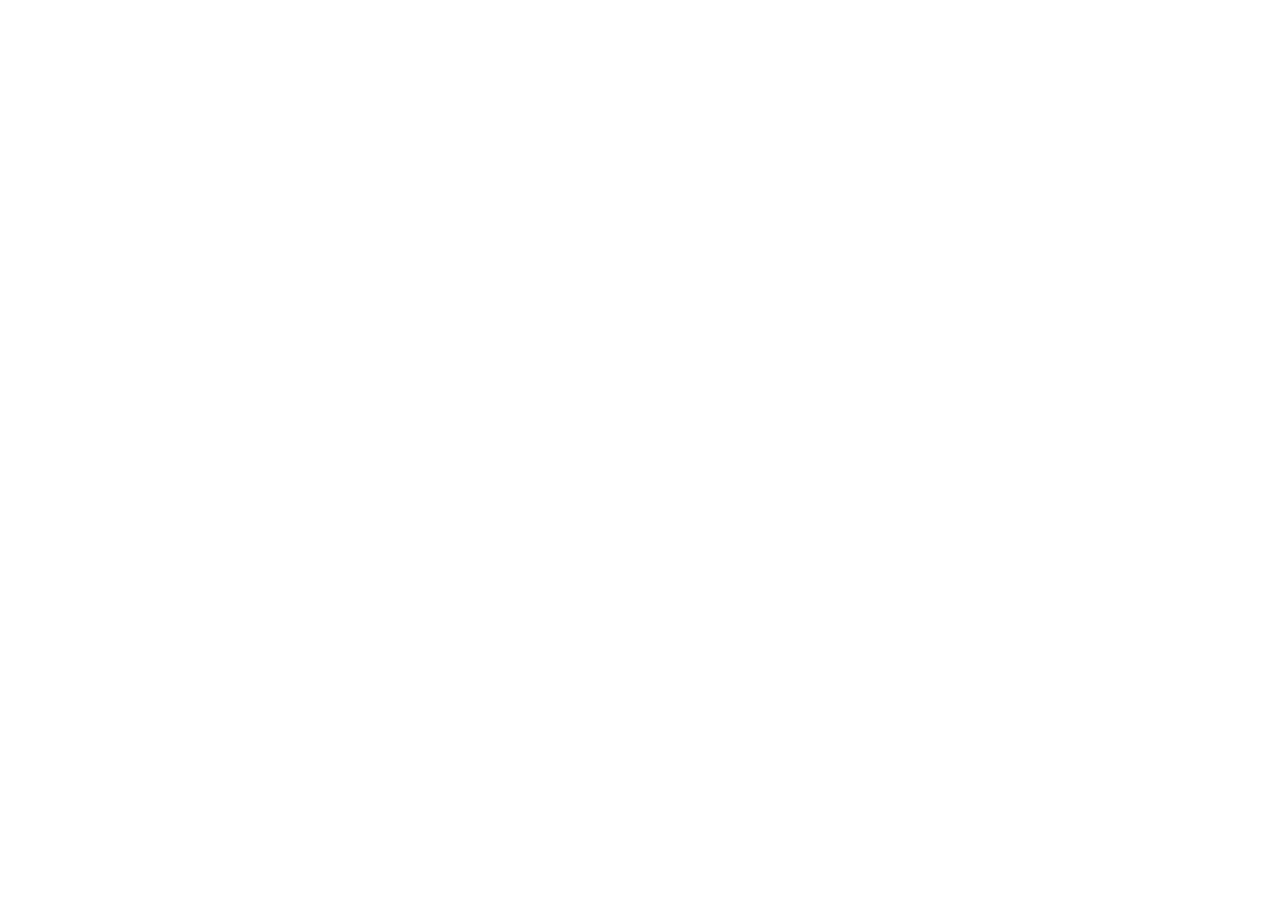
==== commit 338615fd: "redirect to" ====
--- a/index.html
+++ b/index.html
@@ -1,161 +1,11 @@
-<!DOCTYPE html>
 <html>
-  <head>
-    <meta content="text/html; charset=utf-8" http-equiv="content-type">
-    <meta name="Description" content="Personal Page of Simone Silvetti">
-    <meta name="Keywords" content="personal page, university of udine, esteco, simulink, formal methods">
-    <meta name="=&quot;Robots&quot;" content="INDEX,FOLLOW">
-    <link rel="alternate" type="application/rss+xml" title="RMS RSS" href="rss/rss.xml">
-    <title>Simone Silvetti's Personal Page</title>
-    <link rel="stylesheet" type="text/css" href="common.css">
-    <!--  <link rel="shortcut icon" href="" type="image/x-icon"> -->
-    <link rel="icon" href="rms.png">
-    <title>Simone Silvetti - Esteco Spa and University of Udine </title>
-  </head>
-  <body style="                      min-width:678px;">
-    <h3 class="c1"> Simone Silvetti </h3>
-    <div class="columnt1">
-      <p> <a href="#cv">CV</a> | <a href="#interests">Interests</a> | <a href="#publications">Publications</a>
-        | <a href="#talks">Talks</a> | <a href="#conference">Visited
-          Conference</a> | <a href="#phdActivities">PhD Activities</a> | <a href="#WorkActivities">Work
-          Activities</a> | <a href="#contacts">Contacts</a> </p>
-    </div>
-    <br style="clear:both">
-    <img style="width: 252px; height: 336px;" title="Simone" alt="Simone Foto" src="index.jpeg"-
-      align="right" hspace="20" vspace="20"> <br>
-    <br>
-    <h3><a id="cv">Short Bio</a></h3>
-    <p>Since 2014 I work in <a href="http://www.esteco.com/">Esteco</a>, a
-      software-house company located in the Area Science Park of Trieste
-      (Italy). I am also finishing my PhD in computer science at the university
-      of Udine under the supervision of Prof. <a href="http://users.dimi.uniud.it/%7Ealberto.policriti/home/">Alberto
-        Policriti</a> and Prof. <a href="http://www.bortolussi.dmg.units.it/">Luca
-        Bortolussi</a>. My research focuses to the application of machine
-      learning techniques to formal verification of dynamical systems (<a href="research.html">details</a>).
-      From 2013 to 2014 I was a winner of a scholarship founded by the Area
-      Science Park and I started to work in the numerical methods group of
-      Esteco where I am currently employed. In that period I studied and
-      developed classifier algorithm (mainly Support Vector Machine) which was
-      than implemented in <a href="http://www.esteco.com/modefrontier/">modeFrontier</a>
-      (the core software developed by Esteco). I graduated in 2013 at the
-      University of Rome "<em>La Sapienza</em>" in mathematics. My dissertation
-      was on mathematical physics.</p>
-    <ul>
-      <li>(2014 - now)&nbsp; Researcher at the Numerical Methods Group in <a href="http://www.esteco.com/">Esteco</a>
-        and PhD student in Computer Science at the University of Udine.</li>
-      <li>(2013 - 2014) Area Science Park Scholarship at <a href="www.esteco.com">Esteco</a>
-        in the field of <em>Machine learning Algorithms for classification</em>.
-      </li>
-      <li>(2006 - 2012) Bachelor and Master Degree in Mathematics at the
-        University of Rome I <em>"La Sapienza"</em>.</li>
-    </ul>
-    <p>Download my <a href="cv.pdf">full cv</a></p>
-    <ul>
-    </ul>
-    <h3><a id="interests">Research Interests</a> </h3>
-    <ul>
-    </ul>
-    My research is currently focused on the joint application of quantitative
-    formal methods and machine learning techniques to Verification and
-    Model-based Testing of Complex Systems. I am trying to apply those
-    techniques in the industrial field (mainly Automotive): the idea consists in
-    using Active Learning techniques to test the satisfiability of a set of
-    requirements which could be expressed by using a Temporal Logic.&nbsp; I am
-    also interested in the modeling of Cyber-Physical-Systems and Internet of
-    Things devices which are going to be of paramount importance in the near
-    future. I have also worked on multi-objective optimization (Genetic
-    Algorithms and Bayesian Optimization) and classification algorithms (Support
-    Vector Machines).<br>
-    <p> </p>
-    <h3><a id="publications">Publications</a> </h3>
-    <ul>
-      <li> Simone Silvetti, Alberto Policriti and Luca Bortolussi.<br>
-        <b> An Active Learning Approach to the Falsification of Black Box
-          Cyber-Physical Systems</b>.<br>
-        <em>Integrated Formal Methods 2017</em>. <a href="http://ifm2017.di.unito.it/">IFM17</a>
-        [<a href="">pdf</a>]. </li>
-      <li> Simone Silvetti and Mariapia Marchi.<br>
-        <b>Validation of automotive Control applications using Formal Methods
-          and metamodeling techniques</b>.<br>
-        <em>Internation CAE Conference 2016</em>. <a href="http://www.caeconference.com/">CAE16</a>
-        [<a href="http://proceedings2016.caeconference.com/index.html">pdf</a>].
-      </li>
-      <li> Luca Bortolussi, Alberto Policriti and Simone Silvetti.<br>
-        <b>Logic-based Multi-Objective Design of Chemical Reaction Networks</b>.<br>
-        <em>International Workshop on Hybrid Systems Biology. Springer
-          International Publishing, 2016.</em> <a href="http://hsb2016.imag.fr/">HSB
-          2016</a> [<a href="http://link.springer.com/chapter/10.1007/978-3-319-47151-8_11">pdf</a>].
-        </li>
-    </ul>
-    <p> </p>
-    <h3> <a id="Talks">Talks</a> </h3>
-    <ul>
-      <li>IFM 2017 (<a href="slides/ifm2017.pdf">slides</a>) <img title="new" alt="new"-
-          src="new.gif"></li>
-      <li> HSB 2016 (<a href="slides/hsb2016.pdf">slides</a>) </li>
-      <li> CAE Conference 2016 (<a href="slides/cae2016.pdf">slides</a>) </li>
-    </ul>
-    <p> </p>
-    <h3> <a id="conference">Visited conference and workshop</a> </h3>
-    <ul>
-      <li>IFM 2017 <img title="new" alt="new" src="new.gif"></li>
-      <li> HSB 2016 </li>
-      <li> CAE Conference 2016 </li>
-      <li> VTSA 2016 </li>
-      <li> ARVI COST Summer School (RV16)</li>
-      <li>OP 2014</li>
-      <li>MLSS14 &amp; AISTATS14</li>
-    </ul>
-    <p> </p>
-    <h3><a id="phdActivities">PhD Activities</a></h3>
-    <ul>
-      <li>(May 2017 - August 2017) Visiting to Faculty of Informatics, Vienna
-        University of Technology in the group of <a href="http://www.eziobartocci.com/">Asst.-Prof.
-          Ezio Bartocci</a></li>
-    </ul>
-    <h3><a id="WorkActivities">Work Activities</a></h3>
-    <p>I am employed in the Numerical Methods Group of Esteco. We take care of
-      the mathematical algorithms of&nbsp; the software developed by the
-      company. It means maintainability, implementation and developing of new
-      prototypes. We participate to different international conferences and
-      contribute to the industrial research community.</p>
-    <h3> </h3>
-    <h3><a id="contacts">Contacts</a></h3>
-    <h3><a href="https://www.linkedin.com/in/simone-silvetti-63787658/"><img title="Linkedin"-
-          style="width: 57px; height: 57px;" src="data:;base64,[base64]/rXXPues852zzwfACAyWSDNRNYAMqUIeEeCDx8TG4eQuQIEKJHAAEAizZCFz/SMBAPh+PDwrIsAHvgABeNMLCADATZvAMByH/w/[base64]/g88wAAKCRFRHgg/P9eM4Ors7ONo62Dl8t6r8G/yJiYuP+5c+rcEAAAOF0ftH+LC+zGoA7BoBt/qIl7gRoXgugdfeLZrIPQLUAoOnaV/Nw+H48PEWhkLnZ2eXk5NhKxEJbYcpXff5nwl/AV/1s+X48/Pf14L7iJIEyXYFHBPjgwsz0TKUcz5IJhGLc5o9H/LcL//wd0yLESWK5WCoU41EScY5EmozzMqUiiUKSKcUl0v9k4t8s+wM+3zUAsGo+AXuRLahdYwP2SycQWHTA4vcAAPK7b8HUKAgDgGiD4c93/+8//UegJQCAZkmScQAAXkQkLlTKsz/HCAAARKCBKrBBG/TBGCzABhzBBdzBC/xgNoRCJMTCQhBCCmSAHHJgKayCQiiGzbAdKmAv1EAdNMBRaIaTcA4uwlW4Dj1wD/[base64]/pH5Z/YkGWcNMw09DpFGgsV/jvMYgC2MZs3gsIWsNq4Z1gTXEJrHN2Xx2KruY/R27iz2qqaE5QzNKM1ezUvOUZj8H45hx+Jx0TgnnKKeX836K3hTvKeIpG6Y0TLkxZVxrqpaXllirSKtRq0frvTau7aedpr1Fu1n7gQ5Bx0onXCdHZ4/OBZ3nU9lT3acKpxZNPTr1ri6qa6UbobtEd79up+6Ynr5egJ5Mb6feeb3n+hx9L/1U/W36p/[base64]/T0HDYfZDqsdWh1+c7RyFDpWOt6azpzuP33F9JbpL2dYzxDP2DPjthPLKcRpnVOb00dnF2e5c4PziIuJS4LLLpc+Lpsbxt3IveRKdPVxXeF60vWdm7Obwu2o26/uNu5p7ofcn8w0nymeWTNz0MPIQ+BR5dE/C5+VMGvfrH5PQ0+BZ7XnIy9jL5FXrdewt6V3qvdh7xc+9j5yn+M+4zw33jLeWV/MN8C3yLfLT8Nvnl+F30N/I/9k/3r/0QCngCUBZwOJgUGBWwL7+Hp8Ib+OPzrbZfay2e1BjKC5QRVBj4KtguXBrSFoyOyQrSH355jOkc5pDoVQfujW0Adh5mGLw34MJ4WHhVeGP45wiFga0TGXNXfR3ENz30T6RJZE3ptnMU85ry1KNSo+qi5qPNo3ujS6P8YuZlnM1VidWElsSxw5LiquNm5svt/87fOH4p3iC+N7F5gvyF1weaHOwvSFpxapLhIsOpZATIhOOJTwQRAqqBaMJfITdyWOCnnCHcJnIi/RNtGI2ENcKh5O8kgqTXqS7JG8NXkkxTOlLOW5hCepkLxMDUzdmzqeFpp2IG0yPTq9MYOSkZBxQqohTZO2Z+pn5mZ2y6xlhbL+xW6Lty8elQfJa7OQrAVZLQq2QqboVFoo1yoHsmdlV2a/zYnKOZarnivN7cyzytuQN5zvn//[base64]/PLi8ZafJzs07P1SkVPRU+lQ27tLdtWHX+G7R7ht7vPY07NXbW7z3/T7JvttVAVVN1WbVZftJ+7P3P66Jqun4lvttXa1ObXHtxwPSA/0HIw6217nU1R3SPVRSj9Yr60cOxx++/p3vdy0NNg1VjZzG4iNwRHnk6fcJ3/ceDTradox7rOEH0x92HWcdL2pCmvKaRptTmvtbYlu6T8w+0dbq3nr8R9sfD5w0PFl5SvNUyWna6YLTk2fyz4ydlZ19fi753GDborZ752PO32oPb++6EHTh0kX/i+c7vDvOXPK4dPKy2+UTV7hXmq86X23qdOo8/pPTT8e7nLuarrlca7nuer21e2b36RueN87d9L158Rb/1tWeOT3dvfN6b/fF9/XfFt1+cif9zsu72Xcn7q28T7xf9EDtQdlD3YfVP1v+3Njv3H9qwHeg89HcR/cGhYPP/pH1jw9DBY+Zj8uGDYbrnjg+OTniP3L96fynQ89kzyaeF/6i/suuFxYvfvjV69fO0ZjRoZfyl5O/bXyl/erA6xmv28bCxh6+yXgzMV70VvvtwXfcdx3vo98PT+R8IH8o/2j5sfVT0Kf7kxmTk/8EA5jz/GMzLdsAAAAgY0hSTQAAeiUAAICDAAD5/wAAgOkAAHUwAADqYAAAOpgAABdvkl/FRgAACmZJREFUeNrkm22MHVUZx3/nzNx7d+9u963ddndLu1SgLoICtYUIKpjQoEAV/WDiBw3BaGLCB4ISNWBIUIzGiCSa1PiSGD8aIvIiRiixiUYtIm0A6QJp6LLtdrfbdvfu6713zjmPH2bu7b7MzJ0lmt1tTzK5uztnZ87zn//zf/7n3DlKRLiYm+Yib37tB6XUohM1Ziil1K3f+U1ny6a++7Tv36mUvk5rRXNr05oLZn6mjHOCiDvsjHl29szI4we+e/eERMEsjLEe34JAl15PAXrfj//4Nb/Q/KjydFtP/0Y29rTR1FpA3Np7mkpBebbC2dEpRofOItZNmcr8g898/Y79gAMkKwAK8Pc99qefefnCV7t62tn2/i2cHZlkcnwGcYKXW3vZE1Qtnqfp6G5lY18Hw2+OcW60hK1WfvHM/Z+6FzA1ENIAUEDu9h/+4Xu54oYHui/ppLmtidND5wgqAc4KIhLHmFVvtXFpT5Er5Njc38X8VJnxExMEc9M/eu6bdz0EBGHXeAAU4N3yrV/ubevb8VyhmGfbQC/HXz+JqZr1J3B5n0uv3srw4Ckqc1WmRt65/eAPvvICYGsI6Ji8bypu7H1EROje3sX4cPjkRWTdHUElYHz4HN3buxARiht7HwGaojiXlUEF+Hvuefh6L5ff7ec88s15psanQGTdHlPjU+Sb8/g5Dy+X373nnoevX1j9/CUAFFp6tt/hRCi0FpienMVYx3puzgpTE7MUNhSonglo6dl+B/AvoLoUAA00ab+wU0To2NpBabTEheAUq/NV2re0MzU+jfYLO6M0mF4KgAc0Kc/rFRG071EtBxcEAEHV4OW9sEp4Xm8EAHEMyDnnmp1zGGMxVYNzbv0DEBiqQRiLc64ZyCUB4IuIEhGMsTjnLggGOOuwxtWqg0oTQSXOKRHBGoeLyknW5mnFzQN9fOLKPtqLBQZHJnjy3+9wanJudQFwDmttCIBzamEZ9Jf6gIgmIQOszZwCeV/z4Kc/zE07e+p/G+jt4OaBPh564hBvnppcVQBMYGspQJIPCO2kE8QJ1thwZpXx2HvVtkXB11pnS4Ev3rQz83X+H4ezIaNrv8dOh+toIThxBCYSjYzTvls+0Jd4rn9TG76nqBq7KgywzmKsxYnD0QCAmo101q1IBDUqlYKrKajOOayx9djSGVDTgMDUQcjS/vzqENf0b4o9d2RonEpgVrUKGGMWakAWACzWZQfguSPvsGtHN7devX3R3w8fP83+A6+uqp+w1i4VwWQAcA5xDhsYxFok48AD53j4d3/nxdfe5dr+bpRS/OfEGQ6+cWLV5xNiHS6IYmnIABFcZISsC39eSTv4xjAH3xheU0bI2qisy/J44gFwDptAmf/ZcrRWEeGSAc55mu2b2uhua0Zrxcx8wFhplrHS3HtIgVpVyyiCNjArMkKX93Rw3+276+5Ra4WnQ5vx+0NvceC1oXrfb991Ax/q34xSUAlCdfY8TWm2wv2//QtVY7ntmkv50s1XcfmWzjpYALOVgL8ePcFvDr7OsbFs5kqlPNDEMlg3QhlToLOliRuu6I099/Kx0UXXGdi6kct7Opb1m5qr4Cl4YN8ePn/jQOy1Wgo5PnntDm7c2cejT/6TFxcAm1YFnF1hGQwByC6C1iabnHI1WIR8UkmsGMuDn/sIt127o+H92ooFvv+Fj3HvXIVDb480MgJRPMsZEGOFFwAQ+YAsRxpTzLLrxPftbitmCv785EvzjX178BSpY7PWYiMfII0AOM8Akzn4RjrhabWob9YV9TSBrLXLejrZfVlP+vhsMgNiNIC6FZYV2FcvJapi3l90HU+nI3D8dImfP/8Kb42co2tDM3ff8kE+euW2xP4fv3Ibfzs6nJoC5zWARmUwQiliABkByKd8U2SWIK9TwHr3TIm7f/o041PnS90/Bod5/J697L3mfbH/s21TWyoLFaAMsZO75BRYAf2dcyhpoMJ1rXDkvGSwfvL0IcYmZ5Zd/[base64]/[base64]/D0l2Wo1HGctnpi5TeySGCI4pVb03aCXYoRUdK2FvyeKYDWIXYd0Iok6oxSpa5cq0qhsa4JRCjh09NVY1hQgUwqEcwEvtp/veSl0Fgo5L1E7UlPACQq9siUxQcUuISW1mXKViZn52HOzlWr9OoGxjE5M02WKGGsxNhRcpWC8NIuJpq3L2WF48+QZOlqaUCgEqU/dh05PNBynqPh4Fr4m1wpc0nbn/U/qptYBf1M/tjSKBBXWe1NNLXgtXZizw7jyzODUs499VkQGUydDIWJcEC9IICBKr2wy5FhZGVzTDBCp65BkWRKjpgFcQAxAZ1sSE2cNTnDGIqIyW+G1DYCqxyLOmvQUMJUJJS1QmUG0l90Kr+Gmtca68AUJMZWJJAAEcK4yN6aLnTgToPz8BZECojRu5lzoMSpzY4R7B5Y5WAGsGz/+sogg89NI04Z1+ZL0sqNpA1KeCQEYP/4yYOMYYIHAHHvpiOrfVcK5dq18nPbBVNfv4/fzoHxceQZMtWSOvXSEcM/AMgZYoIINptzI0ScQQSZPoTr61vXb4qqjD5k8Fc5vRo4+gQ2mgEocAxxQBqbt4MHn6ei7ScGAatkIze3I3OT6q//FDkTnkJmzyPSZQTt48HnCl6TLSRpQAUpYM2YPP7Vf5qdH3eljyIbN0DuA5IvrI+fzxXC8GzbjTh9D5qdH7eGn9mPNGFBayIClW2Y8oBXoAy6j0DKgr/vMl2nvG6DYjmrvhVwTaA3KW6OS76Ayi5ROwVwJSiOD7vBTv6YyOwgcA0aAGRGxcQAowjep24GtwKXAJWy9epfq33Urxc5t64b/cxPDMvTKAU6+/[base64]/EQ0SL6FHkAAAAASUVORK5CYII="-
-          alt="Linkedin"></a> <a href="https://www.researchgate.net/profile/Simone_Silvetti2"><img-
-          title="ResearchGate" style="width: 55px; height: 55px;" src="data:;base64,iVBORw0KGgoAAAANSUhEUgAAALQAAAC0CAYAAAA9zQYyAAAAAXNSR0IArs4c6QAADNBJREFUeNrtnQlwXWUVx6EVBKUIIoJUURBcQOrGjICgTKmyWRS3UZhBUBk3FEZHRgQFdXRcKirCFHTcUFAZRaXAiG2hpQtdkibN0iZp1qZb0jZp2qZt0qaf5/+GzGQyuTf3e+/el++9/M7Mf1ra8O7N6y/3fd/5zvmfI46omO8QKhvxJiCARgigEQJohAAaATRCAI0QQCME0AgBNAJohAAaIYBGCKARAmgE0AgBNEIAjRBAIwTQCKARAmiEABohgEYIoBFAIwTQCAE0QgCNEEAjgEYIoFEgOrpygXvXuhXuc2317jubm92cbe3uoe5Od6/9erf995c71ruL1q9yx1YuBGgUpo4xOD/VUuPm9Xa7gaEhlyQOHT7snt29093UVueOW/MsQKOJ1xTTjQZk58B+V0jsODjgbt3YkHu6AzSaEJ1Svdg9v7vHpRk1+/a4N9UuA2hUXL2tbnnBT+Wo2H3ooLussQKgUXE0fe3zmcE8HP1Dh9zFDasBGmWrl1QscJX9fYk2fP/u7XK32br42uZq94HGSjd7Q5W7ub3ePWgZj132FB4vtg4ecCdUPQfQKDt9fWPjuCA+vWu7O6NmSezrTLOshl6r5+Bg7GsJfoBGmejk6kW59W1cKNfs85rnjrMWP2xP+mCXHkBR2rpj04ZYmL+/pSWv133dOGvy1Xv7ABqln29uO7AvEron7EClkNefaVmNsWLdvr3uhtY6gEbp6kI7qo5bFpxVu7Tgazyyc2vu9QYPD7m/79zmLm2oIMuBstFdm5ojgf7vrh2pXOOkqkXuFqvzONUObDhYQZlKNRpR8SWDkGo7VFJq3L83Eujz6l8AaFQ6mmrSujZq/fyyNQsBGpWOtKaNiq7BAQr8UekVIkXFeluKADQqm5Tdqr27ABqVli6LOPRQPGcdJwCNSkpXNq3JPAcN0KhousbKPqNiXoFH3gCNiq6PWD1zVKjmOenr/HBLq9tj1Xr5aKeVmaqTHKBRwbo2BujHe5ID/VjPtoK6WNQgANAoU6D/1QvQqMT04Q3RQP/HYw0N0CgIzU5pUwjQKAhdEZO2e6YvedpOHS3qIeyNUVxcDdDJ9GmzsJprzZi/3Nbhfrq1zf3IduM/sDf/e5tbcl5s3zXJo001wdKd1oo0LP2dvk47+B/b//tz66m7v2uj++32Te7hHVtyTyV9LCtfq0OIZXt6XYW1FNWaoYq6MVTF1nyg37VaN0iHtSG1268yW5GBi55+f7HXeMBe7xudjbmujhMnoAt6ZszBymK7zzSvpaxJVCgfDtAJdF9XhyulUCvUPy278NWOhlzjatbvz3vWr4y8l4qU+/30AxwVskIA6DIEemQctLJOPck/2bI2Z5iYxftzTkxxUmPKxUl/e7ENa6zQDxZAlznQI0PmLbd3NrmjUjY81KdAnMlimtf6n63JoyI4z7tQgdZPvtbNT5lByqaMLa6KEQ321PxgU3ofz0ea9ps1V1Qcn6IVbp3tH6LixNBclEplV69mzVm2XvuVPblLGXCd4qVlpVUbA9r5KR1Jq/NFFmLF+CSYtGk7PZ3UiRz1RkeFMhbftI9/ebnJCFz1EEp/qRRTWQO16L/fHIEuMckZ6HJ7ourr5G6v7Ik2R60xPhhJo7p/t3t1ChtHbUKjQhmYNN5rbfqiYrllhwA6RSXxdBsZS1L6B3jN2sW5tOKiAnyYtXGTO1FW3/[base64]/ukP5VyDHo4ZzkAvdbe5NCAVq48ydyTkaENbr7X01KhOuH7kG/oQGt6galGgE6glbZGDA3o8WqWx4oqA7LQ/Lgq7bIIuTGdnYLfNEAn0NKEmYViA62ntM9aWiaLpxTow6z1cFy6LZ9Qtd3xpTImGaCzle+hi47j07iuBtEvzyOFODo7cknocwkBurj3dn3CDMRwfMtqRtK8vnwz5ljHjo7aD4+z+dNmUSlHdfjMKFV/aYDOVmfWLPUC+g+2XMjqXrRx1BNXjQcq0FItyBfa1+UyMjqgmlYqywqAnjigX26ndD7xxGS28QLo8IGW9sUU4uMcCtAlB3SHR0PCshBrjAEaoEfKp8TVx2gRAfSE3N/eQ8mXHHNDHgwP0ADtuymUSQ5gAnSwQKvM0ifU2gWYAB0s0B9rTl51p4ONVxXBdQmgATpv/S6myXR0rJzM06sAujSA3jyQvDjpbtbPAB0y0BfFzBIcq8D/rFIozwToyQv0AuvoThqPFNCChQA6c82KcRwaqw5ao44BEqCDBFp+FVUe7VD/MAN2YAToYIF+NMZPeSzDw3wtDBBAZ34vavH3iY9bnhoQATo4oGW5JV8Ln1B7FhACdHBAy09jqWf/nu4lH4suBNCZAf0Ks/1SD+DOcUafjY5VdiJ4fDm0OwF0eQCtuSI/29qe2IJsZMgU55WhjXEA6NIEWmYpcqSXcaH852SsODXGU0NGkDJXucDmvXzemkrl4F/IOAyl53gyA3RqQEeFxrCpCF8uoFo+aLKq77iLuBi01791YwOwAXRxgM4yVps1V3Cz/[base64]/gE5ppckwlBfwAHSjQarGq9ZzhreE7QAbQwRb4a+COT8h8UZtKQAPoYDtW/rTDb6jlBptDTu8gQAcLtOxu5aXhEzpGBzaADranUOWhvnH1hipgA+hwu759jBgVXYMDBc/xRgCdGdCyvt3vWYr69K7tAAfQ4fpy3N7Z5L30UD4b8AA6SKBVWacxEr5tWpSZAnSwVmDnmK/zgaEhL6g1WZYOF4AOEmjp22YH5htP2nqajnCADhJoHYuv9qybZsgmQAcLtPRm87vzbcBV29aHyE8DdIhAS7d0rPd+Su+yslSZPwIjQAcHtNbEz/TtyMtl6QQ2iQA9rKTr11VFmNSqeSndgwPeUM+3HwStxYESoF1dwjrlGvu6YtzPVU1rcutj35jb3QmQAD3ftR3YlwiY5gP9Rbune624P5/Q6SNgTmKgp5gGEh5sKAtRrPs62mYVrvI8RRzOfFzfWguYkxXo6Wbn5RMnWz1zse7tdJsS4Fs7PXw8foUtWwB0EgL90eZqL1iuLDIolzdV5lqxfEOfOvregHSSAf2QbaR8Ys4ENK7ekcfR+LBb6mfMjgxQJwnQJ1Utys1G8bW+PXYC7AX+bAOH8gmtqe/Z3IJnXrkDrUOMx3u68oLkgQno8dNAe98ul5GxwjaYaioA2jIE+nzzb87nRG5k/NG6t08r8tB4Gc/M6+3O+571afQVO14/qpIDmJIFWhDIgPyzbfXu1/ZkbU+Yc066Rl1mx+Hqyr7NXENnW6HQuVbfnKXtgGB8zOYVFhItlk//Yvu6nGk7EJcI0DfboMt6O9lLc16gT8jsXDUiWWQatB5+0HMzG5VXf8rqqjWeWRO3ZtgUAoAO9Mbu6+oIYrLVnQZLVt/jpQ0V3vZicaHlDEAD9IQBPdwcoOVOXx5zwwG6DIEenmwlIDTaWCdzqnbTkmGbSb/Xn+nv9DX99rUahRwK0MOSZ8ddm5pdawF7BIAOGGhtzmbZoHmZHWrY/FttWtUb7ChZ7vjaDGmzOKXAtJ/qLY6z4UDKZyvjcWbN0lzTqzahF5sxowbdn13kVJnu60L7ntWetXh3T6Int7IfyvrMpvulPKrtyl2qsZbzqYC9zgqXNMzoGvu9wH+j/cBx6ALQCKARAmiEABohgEYIoBFAIwTQCAE0QgCNAJo3AQE0QgCNEEAjBNAIoBECaIQAGiGARgigEUAjBNAIATRCAI0QQCOARgigEQJohAAaIYBGAI0QQCME0AiloP8DiuA6VQCX4ZMAAAAASUVORK5CYII="-
-          alt="ResearchGate"></a> <a href="https://orcid.org/0000-0001-8048-9317"><img-
-          title="dblp" style="width: 85px; height: 54px;" src="data:;base64,iVBORw0KGgoAAAANSUhEUgAAAOsAAACWCAIAAACw1OidAAAALnRFWHRDcmVhdGlvbiBUaW1lAG1hci4gMTkgYW/7dCAyMDE0IDE0OjU4OjA3ICswMTAwuCQyggAAAAd0SU1FB94IEww6NwIy5l0AAAAJcEhZcwAAB58AAAefATBkDOwAAAAEZ0FNQQAAsY8L/GEFAAAdjklEQVR42u2dCXxU1b3Hz72zJ5NZs6+TBUIChC1siSAKAqJ1q1atWmstrVq7vLY+u772U/tsa+1rX58r9vm0tvp4uKCgYtkREGII2SCQhZCQZLLMmsnsc+99Z5KUJJNZ7p25SyDn+5lPIDPnnnvOzW/O/d9z/v//wSiKAgDc8nI9joEvV2bdUpEmF+MAgbhCwKCCPQGy4unPxn7PUct+trlofalO6IYhELQIDrcyMa5Lkoz93mv3Prq9Bb7gf4RuGwIRm6CCMQCqijST391/3rLlhbptx3oCJCV0CxGIaIybvFVF6pAP3H7y2f1d0D7+vGtY6EYiEBEZV3D11DH4Mu1Drvteb3ry/TaLyy90UxGIMIwrOEslK9QrIhV6r2Fw03N12+v6kUmBmGlMTJxVRRiGx7B7Aj/f3XH3q40t/U6h24xATDCh4OqoCh6jvsdxxysNT3/S6fQRQrccgQgyoeBVBrUIw2IeQFDUayf7Nj1f9/FZk9CNRyAmKVgpE1XkKGkeNujwffft8w///Uy31SN0FxCzmikLyHQMicl82mG76cXTzx255CNIoTuCmKUkpGCIN0D++VD3zS/WH79gE7oviNkINubZM0aApCqfOemK9yntpvmpP9lUmKaUCt0pxCxiyhgsxrGVBnW8VYEPz5jgE94bNUaCQhPHCJ4IdaSMw5CYzIiXeGrPhTv/0tjUNyJ01xCzglAFVxXGPwZf5oxx5K7/bvjlRx3DnoDQHURc5YQquCQtKT2FBUOWpMCbtf2bn697v2lI6D4irmbChGNUFSZkSEzG5PQ/8V7rV/7afMHkFrqniKuTMAquLmZNwWOcuGj/wsun/3iwyxNA08YIlgk7BrNgCofgJ6gXP+3Z8sLpw21WobuMuKoIo+A0pXRuehIXJ+uxeba+dfbxHef6h31CdxxxlRA+LDnBObXo/KPFvPmFulc/6yVQCBMiYQRQMMTlI3679+Kt2+rrLqEQJkRCTFlVvozbT1Q+cxIar5yfHoA7l2Q8scGgUYiFvhSIK5LwY7BCIlqSq+Lh9PArsuP0wMbnTr1dP4BMCkQcREzPw7UhMRmbO/CTD9rv/Z+m1kGX0BcEcYURUcHT4++5BtrE0DJ+dn8XesJD0CeighdkK1Vyvm1TqN1tx3oe+tsZKwruR9AjooJFGLaKg6UNOpy4aL/jlQa0EI2gQ7Q0lSw6SDCl1+59ZHvLiBdFRCNiEE3BfD7MTQYO/zlqmRwHP/2gXZirMhl3DbD8JzA+ClyHhW4KIgzRLN0CnTxHI+u18ZfEMjVZkiGlDpzoOOcMLjsvLE5tWJW1KI+Peb1pUMCxC5h/B1zHx9+wvgRy3gDq+4VoDCIiMZJd82ZI5Gpkc5KpuhPnd+5vGXaOe000dZhe2nOO70tC+YHtNdCxAFy6dUK+Ywz8CFAou8DMIoaCWfe0nE6xXp4v8h861PzRp+1ef6jh+8b+Vh9vPpnkCDD/EbQXgb6HgPdsmAKBXuA8yFNjEPSIMV8Gx2BsdOWMC8rSkwZ7TXv2tkUp4/[base64]/zeqfMimZnZwvdLnaIrWAo38p81THmadHyNTKpz73/+DlfINGlNWgKJ6RgygvsbwDT74GvNcGWBIEKnhkECMJsNg+ODqpwWIU/VyxftqKyMqQYHAJC5MsKFEVZbTZ47sF/nj1Vr/vi7bfxfBFo+e5AU5iRgkv0CrfFfuBQG8XSPFj8pjA5HFyJMP8JBIzsNAXi7wHec0A2j7UK48Ltdn//yR+HBCiUzSvlrQG/+f0fui9dmvzOooqF/[base64]/s+a6vlMTWldcRX225eMSd16tsEGH4bmJ4BnjreWjIO/M4gBc8A6Co4Wy0z6BUUSYncrgPHWvxCZECDhsSEgilP0IPM/CzwdfDfkiDQFE77hTCnRkyClh0MqemyF8jIffubPjneIYh8wWVTmLAB09OgrSDodS6UfCHuE4B0CHZ2xD+JMQaTFNh/3rztWG9Dr6NYSVfuHHFxaDjQ/xOx7bkZIR34JOc8DFJuFrods52ICvYT1M7Gwb8c7+00jz+oGT2kCMcECYUvyUxaktNpHdzutEjVYAbIdwxoCiMFC00YBTt9xFu1/a+d7Bt0TMkw6QqA+QXaxk4Ln+1bZEgu1TWa+98z9wVNl+b+nGqOXYUZwOWsMEmSbR0d/f0Dxn74Y4AgCK1Go1FrNFq1Fv7UaGQydlydui/1dHV3Wa12q81qsdooiszOysrJzsrLzTUUFLByio7OTo97IrYF1q/Vjk8MwH7B7vX1G/uM/UajccTpysrMgAXg2UuKi+hUPkXBJqf/9ZN9b35udEQIEs7JUPOm4Ko5ipykY+bBfaZJKySfNI3MIAV7z4JAHxCz7yIDJfvaG3+/2NXFXdv7+vq2v/1OQ2OTxRrqFd3aNh5gu3J55b13f0me8Fflre07enonHMHXVFfdd8/d8Ct6/MTJD/fssVqnOCy0d4w/2yyqWAiLqVJiLMSOK7jX7n35aM97DYPRfdD8Ej72iqssTs6X7bZZPzdP2w/p2LkBcnM6Tgzy0AxaBP3UvsJulfDv+tb/7fD7uc35UlN7KmaZk5/XXrh48bvfeixVr2fx1GfOtsCz7/roo6GhaEtg8NvV3nHh248+YijIj1Is+HC277zl1pfr//dUf0wXyh4XmSyXAC7ZsghXe56C8o1UYMBbzmkDmMF2yIbdbudBvvSBIvtg90fs1glH/Vdf/2t0+Y7hdDp3vPNu9DJ4s3HkW9tbaG6bRVBgYaGOs8sFSrOTvaZnKTJaY+ousRz1lBBsm8K7Pvp45sh3jNq6uoFBwW560Iaub2yKUgD/08FuRpMLOh0TBzGGVGR1RZcvZHedmbsGMCbQD7zNbFVmtdmgCTH9fZFIlJGeXpCfnxLLKIwPDMPSUlPz8/IUCsX0T6HBeujIp1yc9zJSqRT2Dj6qhv10/8Fo8eHiPjszD5gRIOKyJzIPpi/JLvB7zAPm8M8xrX02v6hYQgi3lhECHIZlC1ipyWjsn+6yWGgwbP3aV3Va7divcISGd2H46usz7nj3vUROl5qqX7VixeKKhZkZGWJx8IkInv2Tffvf37U7pCRHYzB8Srtx08aS4uKc7CwcDxq051tbX3j5Fa9vyiRY/0C0s4tFOAaYYHSTGRrFgI0Tbx6H22W2m+ELjgory5ZZzK1Od5jZ325HSXHSjFEwNIV132OlpiFTGNPw/nvuvixfiEQigeMxfOVkZSWi4Buuv256PAWU0Y0bb2hqbr7QeXHy+xYL+ztQrV658s47bktOmrLnUOncufPmlTZMNRscDofX6400e4jnahjPlVSUpLHenzH81PjMFEVRJ86eGnSJivKXTi92vJ3D+wBjXIeDaX7YwGwOnamEes3J4SSgLVkZ8XFi+jSw1cqygstKSx+8/8sh8h1jflnZ9DdNpoimIx5HXimHVAGHbna7NMaFoSl2mM1h+7S5TqUtTdPnTX7/gzojwGbMvhukE7g/Y6Ummz00lIsjwzc6SdOsYXhbDwTY9EPEIt/5oUkz/[base64]/l4gxifFEkxQafKQJrnqxjVzc/TxfxMmanPR+jLsbA4udpCmo4FB+Ay/ZjQpgHD4WoG/W8gGcEx0005A2FHwGO1OSluUu2lFQYKzxY1dPolEHrPYkbZBUjo6I+G3kr2fEsPzKWwuD5csIlfLMByyqAuRyWRjy84zkHGpLS9QSUQsfMm8BHUhIK1aVbK4KDXuSkY8/rystXRK9gUm0oRRjmait4P0XwvNEG6vWcR2J2oKS6a5X/t8/G3Dc5nh4dDlA42av50Fw7rmyeURV47HFczuVuBGN+XSaG9aU6JLiT2UhkUkp5VD7lhf8pTfKYIcPBwYUlJgFVt9YUAw30pC0/6pqaEG/ciIc3J0w2TOtHCyRw4U0LnW0LR3l4OCeMBiDRMEFMXFfuJ2z+5GyvAv2erEDOX51y/JjcOC6rHRasxbp4fCmL++fqL3BOGspLB8OpWwBjEEPA2JVJCWGubG1dR8JuQdi8Xy/EvbXv/b39nvAUHs3LXbbg+d247k98g6FEUd+yzUvxQaMCpVxOF1wriBpvCfDrL8LOLwUw5Msf6aud0XBlp7Gcz5N3e7FmlTR9wx3PjbB4Z9srlS7/kw18JWSwzL8fR1uOg4FDW7/YoINIXli+M+OqyCd3+8Z8TpLCoshH/ezq6uzotdXd3diXsptHd0HJbLFRC5XCQS2ew2s8Vaeyq8M3uhwcDudTrf2vaLp/5dr4Nogy+tTpWSYh+2Q/lOjw6ExaI8R04oeEG2MkUmcnCwEWyXk8Iz07cY0g6f6nJ6aLlxBQgyM3Nde+fbMUt2uAxlovPhPyM9ZP8hSmHA9VqMOs16v8Lg3Av0P4z76JzsLPiHHHZMcSiF4+L+g4fgi92WNp85C190SkokksplS+mUpA/sFPyq0HQ7Xrok2qAwYUWMbgXO1c2CpECbG1uwpKh6Pt1Q4wBOa2Jhf1eMeQ/KfZHoOU14qgCezlHvJnB+mkjOTKlUumXzJs4byZBbbtqSFC52gx+Sk5I2rr8+SoEpf352TeHpWLzkoCxl05rS/LTkmIXbBmj5G22v7QN47JKU+XjA6CGptYDiMvMQ5QauY4lUsKa6Ki2N1jQOvLFmZ7G8pD+dFZWVG66/juuzRGHTxg2KqN+fKX/Oal72oL3gJFWGnBtXGqTiaGK6MODSaUti1mZ1+UbE9DwtA8Nk3xHCUUrhZbTKx0dis8LQJP3OY48WQ6s3KmXzSn/8xA8ff/Sb3PUDjrt33XH71x58QKi1DLlMdt89X9q4fn30YlOmqQ16RbZaxjRyLg68BNVOSFasnOMasNS1D0UqptNVW6yxt7dvsmeupn2XoxwtxAiOp67FpfUADNM9jD7QFAZPJ1IBfJ77wfe+s3f/geMnTg6ZTJedhsfii7IyM6+pWlU6d9zEWrJ4kc024RevDjdxC42TW2++KbhZy+jLbh8O6+wLlapRq/X64JNVSXHRyhXLZdJoN7ecnGyJZIp+YPNo9lGn1cJTWGHT4SOk3T55DhjHcdgGQ37B7bd+YXJ4VSSwkM785IP2t+t53fFvTjJW09BtGg6z4/a6crmx61cxa7h9ce5Ti5mvJkjTRGlzMHCc8YExwEHpEBCxk5MgQBCDg0N2ux2aFtEfyekD5QJF7PP7Rgn+I5FKgrrVaOAdgO2rEeTXv30mZFa7vGwevNVc/nVkxAnV7HA41GoV/BowWv8LLVpdrOFZwW1OKm9ewWLCdaCuh5z6dWruoVIxnIq1I9Kuhr5fVWqwAMP9wnxDRO8Qpl6Cp9gwqpO9DpHAeQCo7mSlLrFIlJ2VCV/sNS84lk9fOhEWpTIZvuI7NtQSXV2o5t/[base64]/jgWx9JtXslG8puSFf2nDx7Jnrho71yA3sR+JSrlfAmiTKr4pxucx4ITkrQ3mhnDJvNfrH7qgr0UCjkpXPmRPq0t69vyMQsj+PiaVs3h79XVhdqZoKCx+h26pS+1lvXLKs502W0RPRWe+vU4P3ZWIIeulMgXETvcTxjHS4+xPxYM/CcBvJljA6SyqR6HYfJbflHKo2WbTo5KZnUJfr3iqDgIs0fDnCYAp8R7SZilSKry9hoyEpaUrryHydPBcJlaO0yj3hlZTIvLX8r+pADh0D2Ghxjnn4UmsIMFZykUCTlcpIMaWYyui9Ioq444W9z5VlKtWKmxEWRFFDqgx5bbq+rb6huQ6Vh0ZzwFmqrkxOXdrL/cwqfw/gwZApPJTkpyVCQv3zZsi2bNq1ft46tasPLFMeCSxt7zs6UXNPuSb47/ZYuHMNuX7viUP0569SIrn0XwEIuYj1JD+nUiZg6GLqOBl3VMMH8EmcOX3/[base64]/CMMiRaTdKYK71rCjMl3jZ69TGHClAYk63s5IuA6g6ers4sJpqCVxdqGG4TwyF2D6FNXROlQJ4m5Wsll0AsZ+JEoLy0zSr5EpC3k+maHCIOol1ijUJcnjmDth/EU6ojfXTXwvynl3ZI3C2cNoByXopdSKQHab8EhceAxMD3BZqVxLgvVxVpmo0j9KriHKM3JyRuSyzCHlicv1bbJvHs5iGrCeXqBLpsQPWF/1hSAPQ/[base64]/KvWVhmtglJU4IapcHRoD62yDtcSBl7uuD4IDYCq4u0vxeuPYtyU3ZWp27vlQ3Pq2XUgGk6cDHyUbVMRCrcN0SXNYC5LlIvjOH2Aouy0zWJkmsLna2DqYJ1Ou6ubpvVOUsyw9JHIthuvVU/1u8XiRZBq6bh+N1ABwOWi/OfUD/[base64]/CBc1AXCEYZQ+mwkqEYlAV8FQdjgWDBuOG3j4prLUrVU5C7IT9ncTqzFVJWU/GX8N8mxcOwcX1QLqUJw1QEMCKXgGQFfBKrkYKq+xN571MJkYv31R+sOrc6AxzVa7Mf0N8SkYUxTjuiwMOxl0MUsk2wZKUDkzYOBLBQ0JpgqGur+3MvPBldmpyRJGB8YE020AF37N7BDVQjxFgYHPAehgIbPPWIJKSWHCFSESgoGC4cPcS0fpelpmpEi/uir7nmWZyVJOEttj6tVAlAwIJ52ymHY5nuzGqCaWGzGyD2i3ctE7BH0YKHhpnkohwd3+GOsJRamKraNeOKxsNR4RXIpp11Kmj6OVwSSYbgWuGMCoGhbTqU0ADQmkYKFhoGCoyOUF6iPt1kgFQr1wOCa4vBxJwaJkXF+JS9sAdYwT7Y4RV4JKBLtgYTdmisS7DYM/ej80GBjq9do52m9U51bmq+hXxQLensDx+SAwdUctqR7XLcTFDYCyxlktI4pqmab3Q7ALs/Hjtor0+VkTc2FiHIPv7HpkybZ7y/mWL0SWixsehabC2G+YIg/PXitOd+GiQzzJF4yawghBYTYGQ0a8xMtHe2zuQGlGEjQYonvhcI7vAtV5KyCVAOvHiG6A8R65kbwBFKBpNSFhrOAZh2MnuHQHm4mvGYHJwTxr8CdCIK78p5CU20DGs4J1hPKgBJXCcuUrGKL/PsjfBXCBsryhbYsE5apQMES5BRTVCBM5jHK1C8rVomCIdC4o/AxkvQhE/CYs9JwO7vuCEIirSMFj3dE+AorPA/[base64]/IIU/E8kuSD3HZD/IZAWxV8JmlPjHaTgqSi3gOJmkPpTgEnjORyZwryD7OAI+M4D42Oj8fSMwEDpABClCd36WQQagyMgLQUF+0HO34A4g8lhyNOSb5CCo6K+D5ScB9rHGFwoFH/PL8iKoIe7FhgfAR4aq26SfDCnS+jmziLQGEwPRWUwDi/zv2LHk/q7ga+NVp0INkAKpg8OdI8H16LV98YoiObUeAQpmCHiTJDzJijYFwwsjQQyhXkE2cHxQnmB6RlgejqY9CQEkWbU05KTxMmIENAYHC+YDKT9PLj8odwc+hFhCz75IXgBKTgxpMUg/2OQuwOIc6a8jxbn+AIpmA1Ud4KSFqD/lwnLwd8tdJtmC0jBLIGngIz/COpY9x0gKQCycqEbNFv4f76FsigqD1+mAAAAAElFTkSuQmCC"-
-          alt="dblp"><img title="orchid" alt="orchid" src="orcid-logo.png"></a>
-    </h3>
-    <h3><img style="width: 262px; height: 20px;" src="data:;base64,iVBORw0KGgoAAAANSUhEUgAAAcoAAAAjCAIAAACbwt11AAAAA3NCSVQICAjb4U/gAAAAGXRFWHRTb2Z0d2FyZQBnbm9tZS1zY3JlZW5zaG907wO/PgAAGyBJREFUeJztnXtczOn+wD/TTDc6ksol0lVFV5HkcrxIyWJZUdaKsxSHVQmbtWUta5dWxyWyZ10qe9atECmp0OlIIkoRpZKVbtKN7s3M9/fH57fP73u+35kxjRnye837r5nn+/k83+f7zPf5PLfP5xkORVGgRIkSJUrkjcqHLoASJUqU/P9EaV6VKFGiRCEozasSJUqUKASleVWiRIkShaA0r0qUKFGiEHhyz1EgEJw8ebKxsXHFihV9+/aVe/5KxPHkyZP4+PhJkyZNnDhRglhUVNTPP//MSLS2tj537pwiS/dxkJ6efufOHW9vb2Nj4w9dlg9Mc3NzVFSUgYGBl5cXh8MRJ/bw4cMFCxaw0+/du6ds/vI3r7t27QoNDQWA1NTUxMREueevRCTNzc0uLi4NDQ0qKipZWVnOzs7iJBsaGoqLixmJWlpaCi7gR0BmZua0adMAYN++fU+ePPnLX/7yVhWhUJidnZ2QkPDs2TMOh2NsbDxr1qyJEydKsEcfCwsWLLh69SoAVFRUbNy4UZxYR0cH+3UCAKXHJyjCvObl5eGHO3fuyD1zJeKoqKhoaGgAAKFQeO/ePQnmdfHixZMmTaJ/LS8vfx9FlJWOjo6qqipTU1NFa92/fx8/1NTUVFRUjBo1SrJ8Xl7emjVrsrOz6Ym7du2aPHnyiRMnDA0Ne1Tg3oaUDdnKyurWrVvka3h4uHIa9H9Q8iYtLU1TUxMAdu/eLffMlYiDz+fPnDkTAMzMzGpqaqRXtLa2BoAxY8Yormwy09bWZmFhoaKiMn/+fEVrURRVVVVlZGQEAHPnzhUIBJKFExISNDQ0AGDkyJFhYWGXL1+OiYnx8/NTVVUFAGNj41evXvXo7r2NH3/8EQC0tLTS09Ol1/rqq6/QsLx580ZhRftokL95pSiqqampurpaETkrkYBAICgvL+/s7OyRVm82r5WVldhWN2/erGgtpKOj49mzZ0KhULJYTk4Oj8cDgODg4K6uLvqlgoICc3NzAFi2bFlP797bqKqqam5u7pGK0rzSUYjngLa29uDBgxWRsxIJqKioGBsbq6mpfeiCyI2mpib8MGzYMEVrIerq6kZGRpJXTru6unx8fPh8/ubNm8PCwnC4SrC1tT19+jSPx/v999+rq6t7WoBexZAhQ/r16/ehS/ERo3TMUtJ7ef/mVRpOnz5dVFRkYWGxdetWkQJjxozx8vISCARxcXGKKICSjwWxW1tPnz49c+ZMSUlJeXl53759jYyMPDw83N3d1dXV2cJ1dXUXL15kJP71r3+1sLAQmXlGRkZJSYmBgcHMmTNjY2NPnDjB5/MXLVrk4+PD4XAePXoUGRlZVFRkZmYWGBiIs1c2jx49Onny5KNHjzo6OoyMjD755JOZM2filI3B+fPnGxoatLW1Fy5cCAANDQ1Hjx7Nzs5ua2uztbX19vYeO3asuHoAgK6uroSEhMuXL1dUVGhoaIwePXr8+PEeHh4qKvLvnPh8/vnz53NyckpKSpqamgYNGjRu3Li5c+fifJNNSkpKRUUFPUVLS2vRokVyLJJQKIyJiREKhRwOZ/ny5eJGdrm5ubm5uf379xfpplNfXx8XF5eenl5bW2tgYODg4ODq6jpmzBi2ZHV1dVJSEn5++PAhfrh169bLly+JjLW1tYuLy7trITExMXw+n54yYsSIKVOmiHxMANi/fz8AbNiwQWRbQMaOHXvy5Mnbt2+zL2VnZ0dFReXl5TU2NtrZ2bm5ua1cuZLL5RYVFcXExBQWFmpra//+++8gj2bS0NCQmJh448aNmpoaDoczYsSIESNGfPbZZ4MGDRJZ7IKCAvZGlre3tzROFO+Ztra2tLS069evV1VVcTic4cOHT58+3dXVlTGZYKhcvHgxJSWlurpaR0fH0dHRy8uL7YH35s2bM2fOAMDs2bP5fH54eHhBQYGlpeW3335raGjY1dV1/PjxpKQkPp/v5ubm7+8vyQ6w1wtaWlp8fX1F2ilTU9OkpCS2Sk5ODls4Ojpa3JLEsmXLAGDatGlLly6lq+zduzclJQV3DJD+/fuXl5cz1Gtqaj7//HP2HUeOHJmVlcW+nb29PQBYWlpSFBUbG8twQlJVVY2IiBBX1PT0dJGmzcHBoaysTJyWbCQnJ4vskFRUVHx9fZuamtgqs2bNYggbGRn16KbSrL16eHgAgIaGRkdHhziZ+fPnA8DSpUsZ6UKhMDIyUltbm/1cixYtamlpYcinp6ezJRkEBgbKRQthu2dKWDatqakBADU1NcbaYlFR0bZt2z7//PMpU6aYm5vjOzZ69Gi6TFdX1/r169mtccKECYGBgaTF6evro/y7NBOBQBAWFibSLKqrq//jH/8Qub68e/dutjy7AUrgPay94hs1cOBAdlENDQ3T0tJEap06dcrAwIAhz+PxgoKCGNsVxJFmz549Ojo6RNjIyOjly5fu7u70HNatWyehqEzz2t7ePn36dADgcDhLly6Ni4vLyso6e/asr68v/[base64]/bt22dnZ4cltLe3Z1vYH374gdS8vr4+KMa8ElebU6dOiRTg8/n9+/cHgNjYWMalwMBA1HV2dj58+PB//vOf6OhoNzc3THRzc+Pz+XT5/Pz8GX8ycuRIFJswYcIMGr/88gvjLrJpId7e3qQO8ZeVYF7Pnj0LAOPHj6c/e2BgIH1QP2DAAGzJJiYmdF30HuVwOAEBARkZGbdv396xYwe62eAPt2PHjosXL6anp6Pte5dmsn37dszW2Nh48eLFYWFh4eHhq1evJvZi79697KeLj48nVUGqsVeZ166uLm9vb7yFlpaWu7v7N998s2bNGmJ2AODYsWMMrS1btuAlHR0dT0/P77//3tPTk1TFjBkzuru7iTAxrzweb8qUKSkpKaTXQUuyefPmvLw8HNmoqanV1dWJKy3TvOKsBAAOHz7MuHT37l18aa5cuSLh+YkT3FvNKwD8+uuvmHLhwgVMUVdXJz8nehpNnTqVKLa2ttrY2ACAqqoq0UX++c9/onnS19dnWD2sFG1tbQ0NDXt7+/v375NL58+fx/t6enoyCvns2TPs/N3c3F6/fk2/lJaWhjtICxculFAVPQLHyJaWloy92u7ubnxlJ06cKNlbaMaMGQoyr11dXThYmDZtmkgBnAXzeDxGB0Cq99tvv6UXXigU7tixAy9FRkaKuy+JLnvy5In0TySbFoLzfQnmFYu9evVqkrJu3To0mitXrrx79y4OhW7evIl2kIilpqZiqY4fP07PMDc3F9/bnTt3Mu4lczOhKKqqqsrAwCAkJIQxNGtoaHBycgKAfv36iZwPEXbu3NkLzWtAQADmP3/+/Pr6evqlrKwsHHgZGRnRn/q3335DFRcXl8rKSpJeWVk5fvx4vLR161aSTsyriYlJe3s7Jjo4OGDiqlWrMIWs/GRkZIgrLdO8+vr6og6j6MiLFy+++uoryc8vvXnt168fqYWCggLU+vLLL4nY3//+dwCwtbUlKeQnFzkS+eWXX/AqY8SO5hUADAwM2F2Nq6srFoaRvnr1agDQ1dWtqqpi34t0aDK0YTYvXrzA3Pz9/UUKbNq0qaioSHImijOvFEUFBwdjCUtLS9lXcYj66aef0hMFAgF65k+ePJkxRKUoSigUYv9vaGgozhEqJCQEb9qjWYJsWshbzev69esBIDQ0FL/[base64]/2PChAlEAAePQqEQvwoEgn379gGAqanpihUr2BmuWLHCzMwMAA4fPtzZ2ckWiIiI0NPTYyTiYsjr169fv35NEjs7O7HTW7p06ZAhQ9hZ/[base64]/Phx/C22bt1KX61GNDQ0vv/+ewDo6OiIiopiXCXLI/BnzQ8dOhTNMfxZ7SCq5glM87p48WIshL+//+zZs69cucL4yeUYTI2rdQhpfvQ9TcYmwO3bt2trawFgyZIlIvcHVVVVcfTd1tYmMpIPI8oZkB7l+fPnJDE7O7u1tRUAcEjIRk9PDy11fn6+SIEeoa6u7uPjAwAlJSWjRo366aef/vjjD7rAB49ht7CwwM306Ojo7u5u+qWEhIT6+vrBgwd/8skn9HTseHg83tSpU0XmSV5fcXXY3NyMObAbhgRk05ISzLO9vR2/otHU0dFh/EAkopShSEIe6OA4aODAgSLf6p42k7fSp08fXOr5uMyrQCBITk4GAGdn53HjxokTGzFiBP0rejRxudwvvvhCpLyPjw8uf1+/fp1xiV3zPa12Zg9gYWERHR2NXtNJSUlJSUn9+/efN2+et7e3ZKcHGRBpMiTYEWIxraysxMmQOPHi4mL6ajcADB8+nL4PSCCVSEY9QHvz/P39xTnqNzY2gqhximzs3bu3uLj45s2bL1++DAkJCQkJcXJy8vLy8vLyGj58uFxu8Y74+fllZGTU1tZeunSJzJUA4MiRIwCwbNkyxoCC1KFIdygAIDMMcXX45s0bAOjXr1+PehfZtKQEZ5pkhoFTiuLi4tLSUuJhwufz4+PjGYouLi537txJSUl5+vQp/SSEzs7O6OhoAHB2dpa+RUj/aEVFRY8ePXr69Gl5eTkpdktLC/xZUR8LFRUV2OJw90VK0GiYmZmJa8VcLtfKyiovL499MA27knv6RokYYC9atMjCwuKHH37AdfSmpqaYmJiYmBhdXd3g4OCgoCD5GlnpwaErsDooOmRAVFdXx7hEtmgZiKwy0uDf2sMLBALJAlLSr1+/tLS0Q4cO7dmzp6qqCgBycnJycnK+/vprV1fX/fv3i/P/fW/Mnz+/f//+TU1NR44cIeb18ePHaWlpKioqq1atYshjHfL5/MLCQsk5i6tDnDn11OlSNi0pwfELca2dPHmyiYlJeXm5p6dndHS0ra3tkydP9uzZ8/TpU4bi2rVrf/3117a2tnnz5sXGxuIQobGx0dfX98GDByoqKmR1Wy6giY+IiMjMzJRjth8Q0qLF+YCz6ejowKmMBIsBACNHjszLy2NbjHdHdFiBo6NjfHz88+fPL168GBcXd+PGDQCor6/ftGkTOod/kPPryOAIOzGREP/wd4wNJV1Idna2BO9xABA5IpYNTU3NDRs2+Pv7//vf/7548eLp06fRQl27dm306NHHjh3DBYQPhaampo+Pz4EDB1JSUv744w9chIqIiACAOXPmmJiYMOSxDm1sbP71r39Jzlnc4VK4CkH18Gg72bSkBM/SvXnzZnt7u6amppaW1pkzZzw8PAoKCsaMGcPhcPC+U6dOZbjimpubHz58+Msvv3zw4IGtra29vX3fvn1zc3NxIBkaGir5lN4e0dra+tlnn+HizIABAzw9PY2NjfX09HR1dTkcjlAoDA0NFXmKYG+GtGjpQ43JWooEiwF/Gg1FRJNLOpBw+PDh/v7+/v7+hYWFhw4d+u2331paWu7evbtu3Tr2/sZ7gGwxFRUVEcdJBmVlZfgBnUBlBueAAKCnp4fbZe8NNTU1d3d3d3f38PDw2NjYyMjInJyc7u5uPz8/FxcX6btuReDr63vgwAGKoo4dO7Z9+/bGxkbcAPT392cLYx02NTURp5aegu+9yF1KuWtJiYODg46OTmNj49mzZ7G3c3JyKiwsDA0NzczMrK6udnBw8PPzc3R0DAgIYOytLVmyJD4+Pj4+ns/n37t3DxOHDx8eGRk5e/ZsORZy48aNaFvDw8PXrl3LHh8Qr4CPCNL8cb9UGlRVVfX19evq6tDrRtzUHo3GO1oMkUi1KG5tbR0ZGZmfn4/LlImJiQoaGkiGnFKKToUiIfNQCQeeSoOjoyN+kCYcSEFoamouW7bszp076OvX2dmJxxt/QOzs7HBXISoqis/nHz16tK2tbdSoUSL3DLEOX7x4UVpaKtvtcJLU2trao/dNNi0pIZsk4eHhZKo0ePDgo0ePFhUVNTc3Z2RkLFmyZNSoUVevXiVuv8jOnTvj4+MXLVpUU1OTnJx85syZ4uLi8vJy+dpW/JcBAPDz8xMZuSsQCMS5avRmBg4ciHP87OxseqyzZNBoiDxCHuns7MQFwHe0GCJhmtcLFy4w4q8JpqamWFZ0iZV7Ud6Kra0txozGxcU9efKELdDa2orx4GZmZuKOO5ASa2trPBAkMjJSguOFvGhvbych82xITOSrV68UXZK34ufnBwCVlZVJSUkHDx4EAH9/f5HjAuJ0gWIygAsvLS0tIjfc5aslPRjYWlBQgCeiSklra+v27du5XO7BgwcHDRrk4eHh5eWF59LKt3hlZWW4+izuJI2MjAzi+fBx4eXlBQAtLS3fffedlCp4zAgA/PTTTyIFDh06hB6ZDL8XufBfP21TU5Ofn19AQADD8wZ58+YNbsM5Ojoq4jSTt8LhcPBvZoRCYWBgIPsV+fHHH3FdZsOGDe+4a6yiohIUFAQA9+/fJ/FFDNLT0yWv6bS1tW3ZssXT01OC6UT27NmzfPlytjcPQlxGRJ6B8p7x9vZGh8pVq1Y9f/5cW1t7yZIlIiUtLCzmzJkDAJGRkSLH3RRFXbhwQULvReZrKSkp9PTq6mr6Cfly0ZIeExOTbdu2AcC2bduk7zkePnzY2dkpEAgyMzNF+rfKC+Jo+ODBA/bVysrKlStXKu7uMiB9MwkKCsLDK44cOYLRyQzy8/O/+OILuvlauHAhjnlPnDhB4ikIVVVV2LqHDh1KYm3lCT3GgBywZmZmdvz4cRIJyufzk5OTSfA7O668ra2t7k/QNw0AIiIiSCLjyGEMR3F1dSUp5NinS5cukcRNmzYBgLW1NUkRCoXz5s1DSWdn5/z8fAy1fP78+YYNG0g6I6KDfqQLm0uXLqHijRs36OkdHR2k/587dy45wEUoFFZUVISEhHC5XEdHR0a8LB0MpwEAFRWV3NxccWLNzc04n+VyucuXL3/w4AEJ7Hnx4kVoaCh2Fba2tuxIlVevXpFKRvfSYcOGkRSRUY/Nzc11NNC1yM7Ojp4oOeSGhPYBwPr16yVIlpWVYXtQVVX9+uuvSbwvn88vKCjw9PQEAD8/P3HqWVlZeJc+ffocO3asuLg4IyPju+++09LSGjdunFy0uru76Q+O+xve3t4kBRcZGAgEAnIw2Pz58wsLC+lX8/PzfXx86PGXFEW1tLQQP38ej2dubj5ixAgDA4NBgwY5OjrOmTPn0KFDjHvJ3EywG+ZyuSdPniTvklAoPHv2LPGKB1p8J4H+buBQBgDu3btHEtlVQW/7dXV1y5cvR63y8nKS2NDQwFYkSNlMEBIWjGEpd+/e5fP5QqGwrKxsy5Yt6FxMD1mmKOr27du4y8rj8fbv39/Y2EhRVHt7e3JyMtnJSEhIIPIkaotuEDBkhh7cSIZ3cXFx4kr7X+a1vr6evgzE4/HMzMxGjRrVp08fkhgSEsKO6ntrKFdOTg5dXub3hqKolpYWPMAJ0dHRoR+EY2trW1FRwSiebOaVoqjKykr6DGvo0KHjx4+nL4EHBARIONmerss+B4dOXFwcfRtET0/PxsaGflypiYlJSUkJW1FXV1dCtc+aNYutgkZNMuyGR4f8uxSHw3nrsWGZmZmkxrhcrrm5uZOTE93QnD59WpyuUCgU50BuaWkprg/okZbIIR4dcf9p1N3dvWbNGiJmYmLi4eHh5uZGzhtidxtk5CEOXV3dhw8fEnmZm0lhYSFpszY2Nj4+PrNmzSLNZN68eWhk2b+y5Hejb9++7HqQJoxTXNNDpG8myOnTp+kBIyoqKnRX0YEDBzKsDUVRiYmJRIXD4ZiZmREVDofDON1GUeaVoiihUJiamjpjxgyGmwKXy/3000/pwbx03qd5pSiqu7s7IiKCcWalurr6+vXrRY4lZTavFEW1t7fv3buX/Y949vb2OLEVmSdCzkCQ5mwtHC/QBxdEd9++fexwaeSDmFehUGhrawsAc+bMkfxQSHV19bp164gzBsLlcmfOnCnyoDI6jY2NjANkDQ0NIyMjGfMhmbVkNq9IRkbGlClTGGtl2trawcHBL168oEsWFBQYGRlpamoeO3bs7t27qamply5dunDhQmJi4okTJ4KCgtAv29zcnJx98y7NpKioCKO96Tg7O58/f14oFKIPdS8xrz1qJkhpaenChQsZNkpbWzsgIEDcX5w9fvx41qxZjDVDOzs79j+JydG8/q+bHpu2trb8/Py6ujqhUGhhYUEPfO4lCASCrKys0tLS7u5uIyOjSZMmKe5/1SmKKisrKy0tbW5u1tHRsbS0ZNtBkdy5c6e8vHz69OmS7SD9Rhhg09DQMHjwYCsrK319/Q8eEcumsbGxtbVVW1tbeu99gUCQn59fWVnZ3t6ur69vb2/PMLgSeP36Na5d2tjYSO9AI5uWDDQ0NOTl5dXU1Ghra5ubm5uamjIaS319vbW1dW1t7Y0bN+h/00vn1KlTixcvBoCHDx/KJYSEoqja2trCwsKqqipdXV1HR8de+xdNPW0mCO4G1dTU8Hi8YcOGOTk5vdVGVVdXZ2Vl1dbW6ujoODg4WFlZKbRxiTWvSpQokRe7du3avHmzlZWVBI+op0+food1amqqOLduJR8Xyv/aUqJE4aBHHU5KxMlggIaamhrxuVbysaM0r0qUKBz8B5HOzs4JEyYkJye3tbXRr+bn569YsQKdvTZu3NijCbKS3oxycUCJkvdBWFjYN998g5/V1NQMDQ11dHQ6Ojqqq6vxICs8FufAgQPss3GVfKT8D30GOoaCweWXAAAAAElFTkSuQmCC"-
-        alt=""></h3>
-    <p> </p>
-    <p>
-      <!-- Inizio Codice ShinyStat -->
-      <script type="text/javascript" src="//codice.shinystat.com/cgi-bin/getcod.cgi?USER=simonesilvetti"></script>
-      <noscript>
-<a href="http://www.shinystat.com/it/" target="_top">
-<img src="//www.shinystat.com/cgi-bin/shinystat.cgi?USER=simonesilvetti" alt="Contatori visite gratuiti"-
-style="border:0px"></a>
-</noscript><!-- Fine Codice ShinyStat --> </p>
-    <p> </p>
-    <hr>
-    <!-- Special Notes should be done with <h1> --> Copyright (c) 2017 Simone
-    Silvetti<br>
-    Verbatim copying and redistribution of this entire page are permitted
-    provided this notice is preserved.<br>
-    <!-- hhmts end -->
-  </body>
-</html>
+    <head>
+        <script type="text/javascript">
+            function doRedirect() {
+                location.href = "http://simonesilvetti.com/";
+            }
+        </script>        
+    </head>
+    <body onload="doRedirect();">
+    </body>
+</html>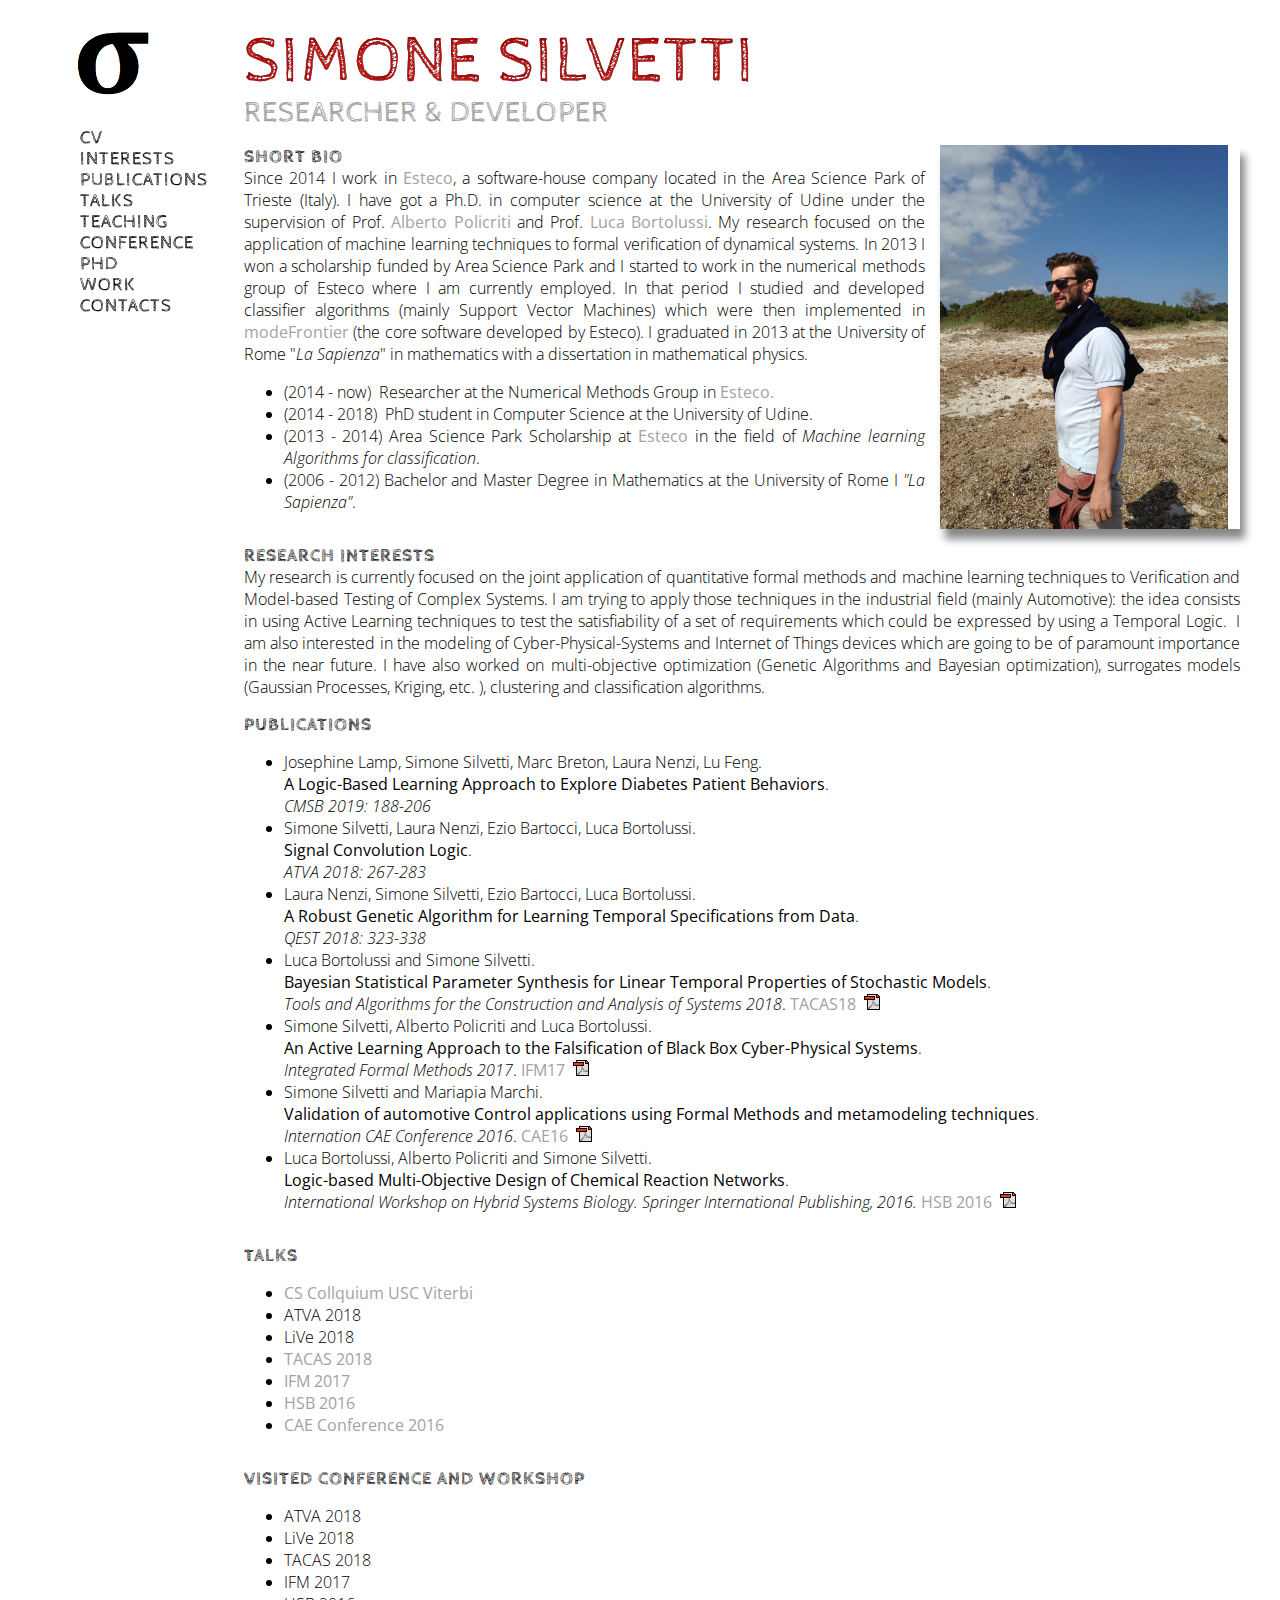
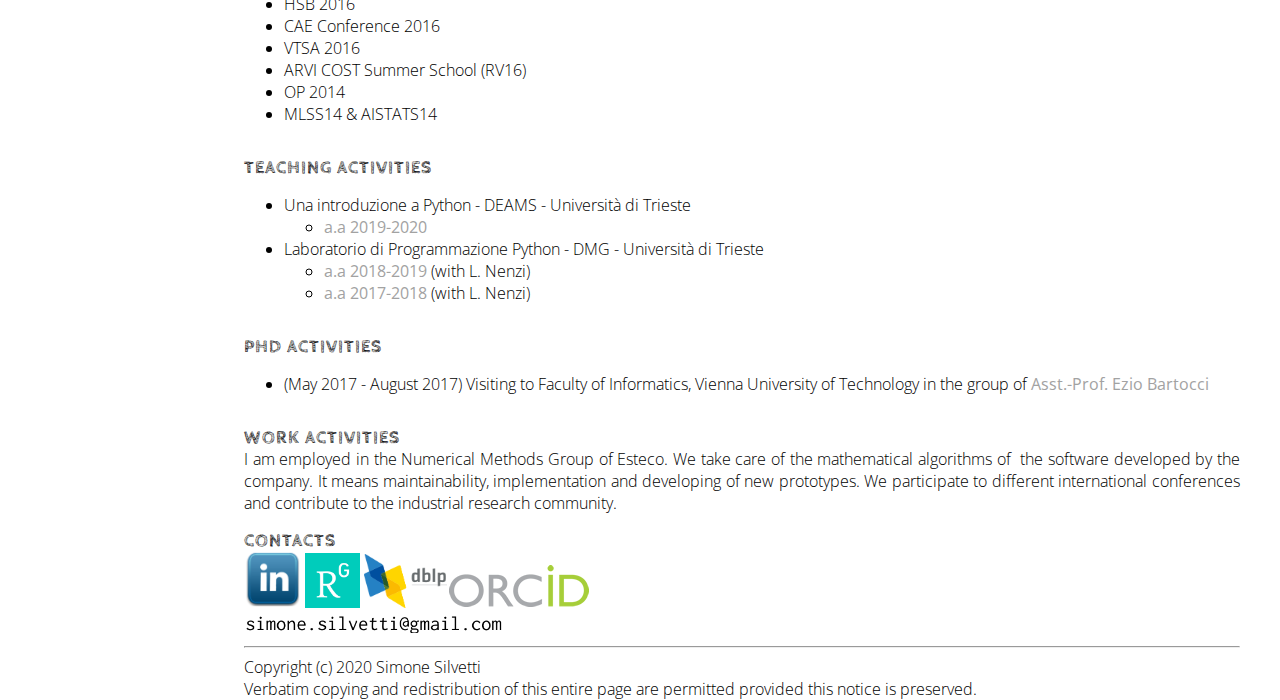
==== commit f86ba459: "rename home to index" ====
--- a/index.html
+++ b/index.html
@@ -1,11 +1,264 @@
-<html>
-    <head>
-        <script type="text/javascript">
-            function doRedirect() {
-                location.href = "http://simonesilvetti.com/";
-            }
-        </script>        
-    </head>
-    <body onload="doRedirect();">
-    </body>
-</html>+<!DOCTYPE html>
+<html>
+  <head>
+    <style>
+      @import url('https://fonts.googleapis.com/css?family=Cabin+Sketch|Open+Sans:400&display=swap');
+
+      </style>
+    <meta content="text/html; charset=utf-8" http-equiv="content-type">
+    <meta name="Description" content="Personal Page of Simone Silvetti">
+    <meta name="Keywords" content="personal page, university of udine, esteco, simulink, formal methods">
+    <meta name="=&quot;Robots&quot;" content="INDEX,FOLLOW">
+    <link rel="apple-touch-icon" sizes="180x180" href="icon/apple-touch-icon.png">
+<link rel="icon" type="image/png" sizes="32x32" href="icon/favicon-32x32.png">
+<link rel="icon" type="image/png" sizes="16x16" href="icon/favicon-16x16.png">
+<link rel="manifest" href="icon/site.webmanifest">
+<link rel="mask-icon" href="icon/safari-pinned-tab.svg" color="#5bbad5">
+<meta name="msapplication-TileColor" content="#da532c">
+<meta name="theme-color" content="#ffffff">
+
+    <link rel="alternate" type="application/rss+xml" title="RMS RSS" href="rss/rss.xml">
+    <title>Simone Silvetti</title>
+    <link rel="stylesheet" type="text/css" href="common.css">
+    <!--  <link rel="shortcut icon" href="" type="image/x-icon"> -->
+    <link rel="icon" href="rms.png">
+    <title>Simone Silvetti - Esteco Spa and University of Udine </title>
+  </head>
+
+  <div id="wrap" class="group">
+    <div id="nav" class="group">
+      <div id="logo">
+        <a href="http://simonesilvetti.com"></a><!--<img src="sigma.png"/>--></a>
+      </div><!-- end logo -->
+      
+<div class="menu-main-container">
+  <ul id="menu-main" class="menu">
+      <div class="menu-main-item"><a href="#cv">CV</a></div>
+      <div class="menu-main-item"><a href="#interests">Interests</a></div>
+      <div class="menu-main-item"><a href="#publications">Publications</a></div>
+      <div class="menu-main-item"><a href="#talks">Talks</a></div>
+      <div class="menu-main-item"><a href="#teaching">Teaching</a></div>
+      <div class="menu-main-item"><a href="#conference">Conference</a></div>
+      <div class="menu-main-item"><a href="#phdActivities">PhD</a></div>
+      <div class="menu-main-item"><a href="#WorkActivities">Work</a></div>
+      <div class="menu-main-item"><a href="#contacts">Contacts</a></div>
+
+</ul>
+</div><!-- end nav-menu -->
+    </div><!-- end nav -->
+
+  <div id="main" class="group">
+      <div id="content">
+          <div id="content-inner">
+    <div id="branding">
+      <a href="http://simonesilvetti.com">Simone Silvetti</a> 
+      <span id="branding-tag">Researcher & Developer</span>
+    </div>
+        </div>
+    </div>
+<div class=cards>
+  <div id = "cards-shortBio-container">
+    <div id = "cards-shortBio">
+    <div id="shortBio" >
+      <h3><a id="cv" class=cardsTitle>Short Bio</a></h3>
+      <p> 
+        Since 2014 I work in <a href="http://www.esteco.com/">Esteco</a>, a
+        software-house company located in the Area Science Park of Trieste
+        (Italy).  I have got a Ph.D. in computer science at the University of Udine under the supervision of Prof.
+         <a href="http://users.dimi.uniud.it/%7Ealberto.policriti/home/">Alberto
+          Policriti</a> and Prof. <a href="http://www.bortolussi.dmg.units.it/">Luca
+          Bortolussi</a>. My research focused on the application of machine learning techniques 
+          to formal verification of dynamical systems. In 2013 I won a scholarship funded by 
+          Area Science Park and I started to work in the numerical methods group of Esteco 
+          where I am currently employed. In that period I studied and developed classifier 
+          algorithms (mainly Support Vector Machines) which were then implemented 
+          in <a href="http://www.esteco.com/modefrontier/">modeFrontier</a>
+        (the core software developed by Esteco). I graduated in 2013 at the
+        University of Rome "<em>La Sapienza</em>" in mathematics with a dissertation
+        in mathematical physics.</p>
+      <ul>
+        <li>(2014 - now)&nbsp; Researcher at the Numerical Methods Group in <a href="http://www.esteco.com/">Esteco.</a></li>
+        <li>(2014 - 2018)&nbsp; PhD student in Computer Science at the University
+          of Udine.</li>
+        <li>(2013 - 2014) Area Science Park Scholarship at <a href="http://www.esteco.com">Esteco</a>
+          in the field of <em>Machine learning Algorithms for classification</em>.
+        </li>
+        <li>(2006 - 2012) Bachelor and Master Degree in Mathematics at the
+          University of Rome I <em>"La Sapienza"</em>.</li>
+      </ul>
+      <ul>
+      </ul>
+    </div>
+    <div id="bioImage">
+    <!--<img style="width: 252px; height: 336px;" title="Simone" alt="Simone Foto" src="fig/index.jpeg" align="right" hspace="20" vspace="20"/>-->
+  </div>
+  </div>
+</div>
+    
+   
+  <div class=cards>
+    <h3><a id="interests" class=cardsTitle>Research Interests</a> </h3>
+    My research is currently focused on the joint application of quantitative
+    formal methods and machine learning techniques to Verification and
+    Model-based Testing of Complex Systems. I am trying to apply those
+    techniques in the industrial field (mainly Automotive): the idea consists in
+    using Active Learning techniques to test the satisfiability of a set of
+    requirements which could be expressed by using a Temporal Logic.&nbsp; I am
+    also interested in the modeling of Cyber-Physical-Systems and Internet of
+    Things devices which are going to be of paramount importance in the near
+    future. I have also worked on multi-objective optimization (Genetic
+    Algorithms and Bayesian optimization), surrogates models (Gaussian
+    Processes, Kriging, etc. ), clustering and classification algorithms.<br>
+  </div>
+  <div class=cards>
+    <h3><a id="publications" class=cardsTitle>Publications</a></h3>
+    <ul>
+      <li>
+        Josephine Lamp, Simone Silvetti, Marc Breton, Laura Nenzi, Lu Feng. <br>
+        <b>A Logic-Based Learning Approach to Explore Diabetes Patient Behaviors</b>.<br>
+        <em>CMSB 2019: 188-206</em>
+      </li>
+      <li>
+        Simone Silvetti, Laura Nenzi, Ezio Bartocci, Luca Bortolussi. <br>
+        <b>Signal Convolution Logic</b>.<br>
+        <em>ATVA 2018: 267-283</em>
+      </li>
+      <li>
+        Laura Nenzi, Simone Silvetti, Ezio Bartocci, Luca Bortolussi. <br>
+        <b>A Robust Genetic Algorithm for Learning Temporal Specifications from Data</b>.<br>
+        <em>QEST 2018: 323-338</em>
+      </li>   
+      <li>Luca Bortolussi and Simone Silvetti.<br>
+        <b> Bayesian Statistical Parameter Synthesis for Linear Temporal
+          Properties of Stochastic Models</b>.<br>
+        <em>Tools and Algorithms for the Construction and Analysis of Systems
+          2018</em>. <a href="https://www.etaps.org/index.php/2018/tacas">TACAS18</a>&nbsp;
+        <a href="https://link.springer.com/chapter/10.1007/978-3-319-89963-3_23"><img
+
+            src="[data-uri]"
+
+            alt=""></a> </li>
+      <li>Simone Silvetti, Alberto Policriti and Luca Bortolussi.<br>
+        <b> An Active Learning Approach to the Falsification of Black Box
+          Cyber-Physical Systems</b>.<br>
+        <em>Integrated Formal Methods 2017</em>. <a href="http://ifm2017.di.unito.it/">IFM17</a>&nbsp;
+        <a href="https://link.springer.com/chapter/10.1007/978-3-319-66845-1_1"><img
+
+            src="[data-uri]"
+
+            alt=""></a></li>
+      <li> Simone Silvetti and Mariapia Marchi.<br>
+        <b>Validation of automotive Control applications using Formal Methods
+          and metamodeling techniques</b>.<br>
+        <em>Internation CAE Conference 2016</em>. <a href="http://www.caeconference.com/">CAE16</a>&nbsp;
+        <a href="http://proceedings2016.caeconference.com/index.html"><img src="[data-uri]"
+
+            alt=""></a></li>
+      <li> Luca Bortolussi, Alberto Policriti and Simone Silvetti.<br>
+        <b>Logic-based Multi-Objective Design of Chemical Reaction Networks</b>.<br>
+        <em>International Workshop on Hybrid Systems Biology. Springer
+          International Publishing, 2016.</em> <a href="http://hsb2016.imag.fr/">HSB
+          2016</a>&nbsp; <a href="http://link.springer.com/chapter/10.1007/978-3-319-47151-8_11"><img
+
+            src="[data-uri]"
+
+            alt=""></a></li>
+    </ul>
+    <p> </p>
+    </div>
+    <div class=cards>
+    <h3> <a id="Talks" class=cardsTitle>Talks</a></h3>
+    <ul>
+      <li><a href="https://viterbi.usc.edu/calendar/?event=17183">CS Collquium USC Viterbi</a></li>
+      <li>ATVA 2018</li>
+      <li>LiVe 2018</li>
+      <li><a href="slides/tacas2018.pdf">TACAS 2018</a></li>
+      <li><a href="slides/ifm2017.pdf">IFM 2017</a> </li>
+      <li> <a href="slides/hsb2016.pdf">HSB 2016</a></li>
+      <li> <a href="slides/cae2016.pdf">CAE Conference 2016</a></li>
+    </ul>
+  </div>
+  <div class=cards>
+    <h3> <a id="conference" class=cardsTitle>Visited conference and workshop</a> </h3>
+    <ul>
+      <li>ATVA 2018</li>
+      <li>LiVe 2018</li>
+      <li>TACAS 2018</li>
+      <li>IFM 2017&nbsp;</li>
+      <li> HSB 2016 </li>
+      <li> CAE Conference 2016 </li>
+      <li> VTSA 2016 </li>
+      <li> ARVI COST Summer School (RV16)</li>
+      <li>OP 2014</li>
+      <li>MLSS14 &amp; AISTATS14</li>
+    </ul>
+  </div>
+  <div class=cards>
+    <h3><a id="teaching" class=cardsTitle>Teaching Activities</a></h3>
+    <ul>
+      <li> Una introduzione a Python - DEAMS - Università di Trieste
+        <ul>
+          <li> <a href="https://github.com/simonesilvetti/teaching_2019_units_deams_python">a.a 2019-2020</a></li>
+        </ul>
+      </li>
+      <li>Laboratorio
+          di Programmazione Python - DMG - Università di Trieste
+        <ul>
+          <li> <a href="https://github.com/simonesilvetti/teaching_2018_units_dmg_python">a.a 2018-2019</a> (with L. Nenzi)</li>
+          <li> <a href="https://github.com/simonesilvetti/teaching_2017_units_dmg_python">a.a 2017-2018</a> (with L. Nenzi)</li>
+        </ul>
+        </li>
+    </ul>
+  </div>
+  <div class=cards>
+    <h3><a id="phdActivities" class=cardsTitle>PhD Activities</a></h3>
+    <ul>
+      <li>(May 2017 - August 2017) Visiting to Faculty of Informatics, Vienna
+        University of Technology in the group of <a href="http://www.eziobartocci.com/">Asst.-Prof.
+          Ezio Bartocci</a></li>
+    </ul>
+  </div>
+  <div class=cards>
+    <h3><a id="WorkActivities" class=cardsTitle>Work Activities</a></h3>
+    <p>I am employed in the Numerical Methods Group of Esteco. We take care of
+      the mathematical algorithms of&nbsp; the software developed by the
+      company. It means maintainability, implementation and developing of new
+      prototypes. We participate to different international conferences and
+      contribute to the industrial research community.</p>
+  </div>
+    <div class=cards>
+    <h3><a id="contacts" class=cardsTitle>Contacts</a></h3>
+    <h3><a href="https://www.linkedin.com/in/simone-silvetti-63787658/"><img title="Linkedin"
+
+          style="width: 57px; height: 57px;" src="data:;base64,[base64]/rXXPues852zzwfACAyWSDNRNYAMqUIeEeCDx8TG4eQuQIEKJHAAEAizZCFz/SMBAPh+PDwrIsAHvgABeNMLCADATZvAMByH/w/[base64]/g88wAAKCRFRHgg/P9eM4Ors7ONo62Dl8t6r8G/yJiYuP+5c+rcEAAAOF0ftH+LC+zGoA7BoBt/qIl7gRoXgugdfeLZrIPQLUAoOnaV/Nw+H48PEWhkLnZ2eXk5NhKxEJbYcpXff5nwl/AV/1s+X48/Pf14L7iJIEyXYFHBPjgwsz0TKUcz5IJhGLc5o9H/LcL//wd0yLESWK5WCoU41EScY5EmozzMqUiiUKSKcUl0v9k4t8s+wM+3zUAsGo+AXuRLahdYwP2SycQWHTA4vcAAPK7b8HUKAgDgGiD4c93/+8//UegJQCAZkmScQAAXkQkLlTKsz/HCAAARKCBKrBBG/TBGCzABhzBBdzBC/xgNoRCJMTCQhBCCmSAHHJgKayCQiiGzbAdKmAv1EAdNMBRaIaTcA4uwlW4Dj1wD/[base64]/pH5Z/YkGWcNMw09DpFGgsV/jvMYgC2MZs3gsIWsNq4Z1gTXEJrHN2Xx2KruY/R27iz2qqaE5QzNKM1ezUvOUZj8H45hx+Jx0TgnnKKeX836K3hTvKeIpG6Y0TLkxZVxrqpaXllirSKtRq0frvTau7aedpr1Fu1n7gQ5Bx0onXCdHZ4/OBZ3nU9lT3acKpxZNPTr1ri6qa6UbobtEd79up+6Ynr5egJ5Mb6feeb3n+hx9L/1U/W36p/[base64]/T0HDYfZDqsdWh1+c7RyFDpWOt6azpzuP33F9JbpL2dYzxDP2DPjthPLKcRpnVOb00dnF2e5c4PziIuJS4LLLpc+Lpsbxt3IveRKdPVxXeF60vWdm7Obwu2o26/uNu5p7ofcn8w0nymeWTNz0MPIQ+BR5dE/C5+VMGvfrH5PQ0+BZ7XnIy9jL5FXrdewt6V3qvdh7xc+9j5yn+M+4zw33jLeWV/MN8C3yLfLT8Nvnl+F30N/I/9k/3r/0QCngCUBZwOJgUGBWwL7+Hp8Ib+OPzrbZfay2e1BjKC5QRVBj4KtguXBrSFoyOyQrSH355jOkc5pDoVQfujW0Adh5mGLw34MJ4WHhVeGP45wiFga0TGXNXfR3ENz30T6RJZE3ptnMU85ry1KNSo+qi5qPNo3ujS6P8YuZlnM1VidWElsSxw5LiquNm5svt/87fOH4p3iC+N7F5gvyF1weaHOwvSFpxapLhIsOpZATIhOOJTwQRAqqBaMJfITdyWOCnnCHcJnIi/RNtGI2ENcKh5O8kgqTXqS7JG8NXkkxTOlLOW5hCepkLxMDUzdmzqeFpp2IG0yPTq9MYOSkZBxQqohTZO2Z+pn5mZ2y6xlhbL+xW6Lty8elQfJa7OQrAVZLQq2QqboVFoo1yoHsmdlV2a/zYnKOZarnivN7cyzytuQN5zvn//[base64]/PLi8ZafJzs07P1SkVPRU+lQ27tLdtWHX+G7R7ht7vPY07NXbW7z3/T7JvttVAVVN1WbVZftJ+7P3P66Jqun4lvttXa1ObXHtxwPSA/0HIw6217nU1R3SPVRSj9Yr60cOxx++/p3vdy0NNg1VjZzG4iNwRHnk6fcJ3/ceDTradox7rOEH0x92HWcdL2pCmvKaRptTmvtbYlu6T8w+0dbq3nr8R9sfD5w0PFl5SvNUyWna6YLTk2fyz4ydlZ19fi753GDborZ752PO32oPb++6EHTh0kX/i+c7vDvOXPK4dPKy2+UTV7hXmq86X23qdOo8/pPTT8e7nLuarrlca7nuer21e2b36RueN87d9L158Rb/1tWeOT3dvfN6b/fF9/XfFt1+cif9zsu72Xcn7q28T7xf9EDtQdlD3YfVP1v+3Njv3H9qwHeg89HcR/cGhYPP/pH1jw9DBY+Zj8uGDYbrnjg+OTniP3L96fynQ89kzyaeF/6i/suuFxYvfvjV69fO0ZjRoZfyl5O/bXyl/erA6xmv28bCxh6+yXgzMV70VvvtwXfcdx3vo98PT+R8IH8o/2j5sfVT0Kf7kxmTk/8EA5jz/GMzLdsAAAAgY0hSTQAAeiUAAICDAAD5/wAAgOkAAHUwAADqYAAAOpgAABdvkl/FRgAACmZJREFUeNrkm22MHVUZx3/nzNx7d+9u963ddndLu1SgLoICtYUIKpjQoEAV/WDiBw3BaGLCB4ISNWBIUIzGiCSa1PiSGD8aIvIiRiixiUYtIm0A6QJp6LLtdrfbdvfu6713zjmPH2bu7b7MzJ0lmt1tTzK5uztnZ87zn//zf/7n3DlKRLiYm+Yib37tB6XUohM1Ziil1K3f+U1ny6a++7Tv36mUvk5rRXNr05oLZn6mjHOCiDvsjHl29szI4we+e/eERMEsjLEe34JAl15PAXrfj//4Nb/Q/KjydFtP/0Y29rTR1FpA3Np7mkpBebbC2dEpRofOItZNmcr8g898/Y79gAMkKwAK8Pc99qefefnCV7t62tn2/i2cHZlkcnwGcYKXW3vZE1Qtnqfp6G5lY18Hw2+OcW60hK1WfvHM/Z+6FzA1ENIAUEDu9h/+4Xu54oYHui/ppLmtidND5wgqAc4KIhLHmFVvtXFpT5Er5Njc38X8VJnxExMEc9M/eu6bdz0EBGHXeAAU4N3yrV/ubevb8VyhmGfbQC/HXz+JqZr1J3B5n0uv3srw4Ckqc1WmRt65/eAPvvICYGsI6Ji8bypu7H1EROje3sX4cPjkRWTdHUElYHz4HN3buxARiht7HwGaojiXlUEF+Hvuefh6L5ff7ec88s15psanQGTdHlPjU+Sb8/g5Dy+X373nnoevX1j9/CUAFFp6tt/hRCi0FpienMVYx3puzgpTE7MUNhSonglo6dl+B/AvoLoUAA00ab+wU0To2NpBabTEheAUq/NV2re0MzU+jfYLO6M0mF4KgAc0Kc/rFRG071EtBxcEAEHV4OW9sEp4Xm8EAHEMyDnnmp1zGGMxVYNzbv0DEBiqQRiLc64ZyCUB4IuIEhGMsTjnLggGOOuwxtWqg0oTQSXOKRHBGoeLyknW5mnFzQN9fOLKPtqLBQZHJnjy3+9wanJudQFwDmttCIBzamEZ9Jf6gIgmIQOszZwCeV/z4Kc/zE07e+p/G+jt4OaBPh564hBvnppcVQBMYGspQJIPCO2kE8QJ1thwZpXx2HvVtkXB11pnS4Ev3rQz83X+H4ezIaNrv8dOh+toIThxBCYSjYzTvls+0Jd4rn9TG76nqBq7KgywzmKsxYnD0QCAmo101q1IBDUqlYKrKajOOayx9djSGVDTgMDUQcjS/vzqENf0b4o9d2RonEpgVrUKGGMWakAWACzWZQfguSPvsGtHN7devX3R3w8fP83+A6+uqp+w1i4VwWQAcA5xDhsYxFok48AD53j4d3/nxdfe5dr+bpRS/OfEGQ6+cWLV5xNiHS6IYmnIABFcZISsC39eSTv4xjAH3xheU0bI2qisy/J44gFwDptAmf/ZcrRWEeGSAc55mu2b2uhua0Zrxcx8wFhplrHS3HtIgVpVyyiCNjArMkKX93Rw3+276+5Ra4WnQ5vx+0NvceC1oXrfb991Ax/q34xSUAlCdfY8TWm2wv2//QtVY7ntmkv50s1XcfmWzjpYALOVgL8ePcFvDr7OsbFs5kqlPNDEMlg3QhlToLOliRuu6I099/Kx0UXXGdi6kct7Opb1m5qr4Cl4YN8ePn/jQOy1Wgo5PnntDm7c2cejT/6TFxcAm1YFnF1hGQwByC6C1iabnHI1WIR8UkmsGMuDn/sIt127o+H92ooFvv+Fj3HvXIVDb480MgJRPMsZEGOFFwAQ+YAsRxpTzLLrxPftbitmCv785EvzjX178BSpY7PWYiMfII0AOM8Akzn4RjrhabWob9YV9TSBrLXLejrZfVlP+vhsMgNiNIC6FZYV2FcvJapi3l90HU+nI3D8dImfP/8Kb42co2tDM3ff8kE+euW2xP4fv3Ibfzs6nJoC5zWARmUwQiliABkByKd8U2SWIK9TwHr3TIm7f/o041PnS90/Bod5/J697L3mfbH/s21TWyoLFaAMsZO75BRYAf2dcyhpoMJ1rXDkvGSwfvL0IcYmZ5Zd/[base64]/[base64]/D0l2Wo1HGctnpi5TeySGCI4pVb03aCXYoRUdK2FvyeKYDWIXYd0Iok6oxSpa5cq0qhsa4JRCjh09NVY1hQgUwqEcwEvtp/veSl0Fgo5L1E7UlPACQq9siUxQcUuISW1mXKViZn52HOzlWr9OoGxjE5M02WKGGsxNhRcpWC8NIuJpq3L2WF48+QZOlqaUCgEqU/dh05PNBynqPh4Fr4m1wpc0nbn/U/qptYBf1M/tjSKBBXWe1NNLXgtXZizw7jyzODUs499VkQGUydDIWJcEC9IICBKr2wy5FhZGVzTDBCp65BkWRKjpgFcQAxAZ1sSE2cNTnDGIqIyW+G1DYCqxyLOmvQUMJUJJS1QmUG0l90Kr+Gmtca68AUJMZWJJAAEcK4yN6aLnTgToPz8BZECojRu5lzoMSpzY4R7B5Y5WAGsGz/+sogg89NI04Z1+ZL0sqNpA1KeCQEYP/4yYOMYYIHAHHvpiOrfVcK5dq18nPbBVNfv4/fzoHxceQZMtWSOvXSEcM/AMgZYoIINptzI0ScQQSZPoTr61vXb4qqjD5k8Fc5vRo4+gQ2mgEocAxxQBqbt4MHn6ei7ScGAatkIze3I3OT6q//FDkTnkJmzyPSZQTt48HnCl6TLSRpQAUpYM2YPP7Vf5qdH3eljyIbN0DuA5IvrI+fzxXC8GzbjTh9D5qdH7eGn9mPNGFBayIClW2Y8oBXoAy6j0DKgr/vMl2nvG6DYjmrvhVwTaA3KW6OS76Ayi5ROwVwJSiOD7vBTv6YyOwgcA0aAGRGxcQAowjep24GtwKXAJWy9epfq33Urxc5t64b/cxPDMvTKAU6+/[base64]/EQ0SL6FHkAAAAASUVORK5CYII="
+
+          alt="Linkedin"></a> <a href="https://www.researchgate.net/profile/Simone_Silvetti2"><img
+
+          title="ResearchGate" style="width: 55px; height: 55px;" src="data:;base64,iVBORw0KGgoAAAANSUhEUgAAALQAAAC0CAYAAAA9zQYyAAAAAXNSR0IArs4c6QAADNBJREFUeNrtnQlwXWUVx6EVBKUIIoJUURBcQOrGjICgTKmyWRS3UZhBUBk3FEZHRgQFdXRcKirCFHTcUFAZRaXAiG2hpQtdkibN0iZp1qZb0jZp2qZt0qaf5/+GzGQyuTf3e+/el++9/M7Mf1ra8O7N6y/3fd/5zvmfI46omO8QKhvxJiCARgigEQJohAAaATRCAI0QQCME0AgBNAJohAAaIYBGCKARAmgE0AgBNEIAjRBAIwTQCKARAmiEABohgEYIoBFAIwTQCAE0QgCNEEAjgEYIoFEgOrpygXvXuhXuc2317jubm92cbe3uoe5Od6/9erf995c71ruL1q9yx1YuBGgUpo4xOD/VUuPm9Xa7gaEhlyQOHT7snt29093UVueOW/MsQKOJ1xTTjQZk58B+V0jsODjgbt3YkHu6AzSaEJ1Svdg9v7vHpRk1+/a4N9UuA2hUXL2tbnnBT+Wo2H3ooLussQKgUXE0fe3zmcE8HP1Dh9zFDasBGmWrl1QscJX9fYk2fP/u7XK32br42uZq94HGSjd7Q5W7ub3ePWgZj132FB4vtg4ecCdUPQfQKDt9fWPjuCA+vWu7O6NmSezrTLOshl6r5+Bg7GsJfoBGmejk6kW59W1cKNfs85rnjrMWP2xP+mCXHkBR2rpj04ZYmL+/pSWv133dOGvy1Xv7ABqln29uO7AvEron7EClkNefaVmNsWLdvr3uhtY6gEbp6kI7qo5bFpxVu7Tgazyyc2vu9QYPD7m/79zmLm2oIMuBstFdm5ojgf7vrh2pXOOkqkXuFqvzONUObDhYQZlKNRpR8SWDkGo7VFJq3L83Eujz6l8AaFQ6mmrSujZq/fyyNQsBGpWOtKaNiq7BAQr8UekVIkXFeluKADQqm5Tdqr27ABqVli6LOPRQPGcdJwCNSkpXNq3JPAcN0KhousbKPqNiXoFH3gCNiq6PWD1zVKjmOenr/HBLq9tj1Xr5aKeVmaqTHKBRwbo2BujHe5ID/VjPtoK6WNQgANAoU6D/1QvQqMT04Q3RQP/HYw0N0CgIzU5pUwjQKAhdEZO2e6YvedpOHS3qIeyNUVxcDdDJ9GmzsJprzZi/3Nbhfrq1zf3IduM/sDf/e5tbcl5s3zXJo001wdKd1oo0LP2dvk47+B/b//tz66m7v2uj++32Te7hHVtyTyV9LCtfq0OIZXt6XYW1FNWaoYq6MVTF1nyg37VaN0iHtSG1268yW5GBi55+f7HXeMBe7xudjbmujhMnoAt6ZszBymK7zzSvpaxJVCgfDtAJdF9XhyulUCvUPy278NWOhlzjatbvz3vWr4y8l4qU+/30AxwVskIA6DIEemQctLJOPck/2bI2Z5iYxftzTkxxUmPKxUl/e7ENa6zQDxZAlznQI0PmLbd3NrmjUjY81KdAnMlimtf6n63JoyI4z7tQgdZPvtbNT5lByqaMLa6KEQ321PxgU3ofz0ea9ps1V1Qcn6IVbp3tH6LixNBclEplV69mzVm2XvuVPblLGXCd4qVlpVUbA9r5KR1Jq/NFFmLF+CSYtGk7PZ3UiRz1RkeFMhbftI9/ebnJCFz1EEp/qRRTWQO16L/fHIEuMckZ6HJ7ourr5G6v7Ik2R60xPhhJo7p/t3t1ChtHbUKjQhmYNN5rbfqiYrllhwA6RSXxdBsZS1L6B3jN2sW5tOKiAnyYtXGTO1FW3/[base64]/ukP5VyDHo4ZzkAvdbe5NCAVq48ydyTkaENbr7X01KhOuH7kG/oQGt6galGgE6glbZGDA3o8WqWx4oqA7LQ/Lgq7bIIuTGdnYLfNEAn0NKEmYViA62ntM9aWiaLpxTow6z1cFy6LZ9Qtd3xpTImGaCzle+hi47j07iuBtEvzyOFODo7cknocwkBurj3dn3CDMRwfMtqRtK8vnwz5ljHjo7aD4+z+dNmUSlHdfjMKFV/aYDOVmfWLPUC+g+2XMjqXrRx1BNXjQcq0FItyBfa1+UyMjqgmlYqywqAnjigX26ndD7xxGS28QLo8IGW9sUU4uMcCtAlB3SHR0PCshBrjAEaoEfKp8TVx2gRAfSE3N/eQ8mXHHNDHgwP0ADtuymUSQ5gAnSwQKvM0ifU2gWYAB0s0B9rTl51p4ONVxXBdQmgATpv/S6myXR0rJzM06sAujSA3jyQvDjpbtbPAB0y0BfFzBIcq8D/rFIozwToyQv0AuvoThqPFNCChQA6c82KcRwaqw5ao44BEqCDBFp+FVUe7VD/MAN2YAToYIF+NMZPeSzDw3wtDBBAZ34vavH3iY9bnhoQATo4oGW5JV8Ln1B7FhACdHBAy09jqWf/nu4lH4suBNCZAf0Ks/1SD+DOcUafjY5VdiJ4fDm0OwF0eQCtuSI/29qe2IJsZMgU55WhjXEA6NIEWmYpcqSXcaH852SsODXGU0NGkDJXucDmvXzemkrl4F/IOAyl53gyA3RqQEeFxrCpCF8uoFo+aLKq77iLuBi01791YwOwAXRxgM4yVps1V3Cz/[base64]/gE5ppckwlBfwAHSjQarGq9ZzhreE7QAbQwRb4a+COT8h8UZtKQAPoYDtW/rTDb6jlBptDTu8gQAcLtOxu5aXhEzpGBzaADranUOWhvnH1hipgA+hwu759jBgVXYMDBc/xRgCdGdCyvt3vWYr69K7tAAfQ4fpy3N7Z5L30UD4b8AA6SKBVWacxEr5tWpSZAnSwVmDnmK/zgaEhL6g1WZYOF4AOEmjp22YH5htP2nqajnCADhJoHYuv9qybZsgmQAcLtPRm87vzbcBV29aHyE8DdIhAS7d0rPd+Su+yslSZPwIjQAcHtNbEz/TtyMtl6QQ2iQA9rKTr11VFmNSqeSndgwPeUM+3HwStxYESoF1dwjrlGvu6YtzPVU1rcutj35jb3QmQAD3ftR3YlwiY5gP9Rbune624P5/Q6SNgTmKgp5gGEh5sKAtRrPs62mYVrvI8RRzOfFzfWguYkxXo6Wbn5RMnWz1zse7tdJsS4Fs7PXw8foUtWwB0EgL90eZqL1iuLDIolzdV5lqxfEOfOvregHSSAf2QbaR8Ys4ENK7ekcfR+LBb6mfMjgxQJwnQJ1Utys1G8bW+PXYC7AX+bAOH8gmtqe/Z3IJnXrkDrUOMx3u68oLkgQno8dNAe98ul5GxwjaYaioA2jIE+nzzb87nRG5k/NG6t08r8tB4Gc/M6+3O+571afQVO14/qpIDmJIFWhDIgPyzbfXu1/ZkbU+Yc066Rl1mx+Hqyr7NXENnW6HQuVbfnKXtgGB8zOYVFhItlk//Yvu6nGk7EJcI0DfboMt6O9lLc16gT8jsXDUiWWQatB5+0HMzG5VXf8rqqjWeWRO3ZtgUAoAO9Mbu6+oIYrLVnQZLVt/jpQ0V3vZicaHlDEAD9IQBPdwcoOVOXx5zwwG6DIEenmwlIDTaWCdzqnbTkmGbSb/Xn+nv9DX99rUahRwK0MOSZ8ddm5pdawF7BIAOGGhtzmbZoHmZHWrY/FttWtUb7ChZ7vjaDGmzOKXAtJ/qLY6z4UDKZyvjcWbN0lzTqzahF5sxowbdn13kVJnu60L7ntWetXh3T6Int7IfyvrMpvulPKrtyl2qsZbzqYC9zgqXNMzoGvu9wH+j/cBx6ALQCKARAmiEABohgEYIoBFAIwTQCAE0QgCNAJo3AQE0QgCNEEAjBNAIoBECaIQAGiGARgigEUAjBNAIATRCAI0QQCOARgigEQJohAAaIYBGAI0QQCME0AiloP8DiuA6VQCX4ZMAAAAASUVORK5CYII="
+
+          alt="ResearchGate"></a> <a href="https://orcid.org/0000-0001-8048-9317"><img
+
+          title="dblp" style="width: 85px; height: 54px;" src="data:;base64,iVBORw0KGgoAAAANSUhEUgAAAOsAAACWCAIAAACw1OidAAAALnRFWHRDcmVhdGlvbiBUaW1lAG1hci4gMTkgYW/7dCAyMDE0IDE0OjU4OjA3ICswMTAwuCQyggAAAAd0SU1FB94IEww6NwIy5l0AAAAJcEhZcwAAB58AAAefATBkDOwAAAAEZ0FNQQAAsY8L/GEFAAAdjklEQVR42u2dCXxU1b3Hz72zJ5NZs6+TBUIChC1siSAKAqJ1q1atWmstrVq7vLY+u772U/tsa+1rX58r9vm0tvp4uKCgYtkREGII2SCQhZCQZLLMmsnsc+99Z5KUJJNZ7p25SyDn+5lPIDPnnnvOzW/O/d9z/v//wSiKAgDc8nI9joEvV2bdUpEmF+MAgbhCwKCCPQGy4unPxn7PUct+trlofalO6IYhELQIDrcyMa5Lkoz93mv3Prq9Bb7gf4RuGwIRm6CCMQCqijST391/3rLlhbptx3oCJCV0CxGIaIybvFVF6pAP3H7y2f1d0D7+vGtY6EYiEBEZV3D11DH4Mu1Drvteb3ry/TaLyy90UxGIMIwrOEslK9QrIhV6r2Fw03N12+v6kUmBmGlMTJxVRRiGx7B7Aj/f3XH3q40t/U6h24xATDCh4OqoCh6jvsdxxysNT3/S6fQRQrccgQgyoeBVBrUIw2IeQFDUayf7Nj1f9/FZk9CNRyAmKVgpE1XkKGkeNujwffft8w///Uy31SN0FxCzmikLyHQMicl82mG76cXTzx255CNIoTuCmKUkpGCIN0D++VD3zS/WH79gE7oviNkINubZM0aApCqfOemK9yntpvmpP9lUmKaUCt0pxCxiyhgsxrGVBnW8VYEPz5jgE94bNUaCQhPHCJ4IdaSMw5CYzIiXeGrPhTv/0tjUNyJ01xCzglAFVxXGPwZf5oxx5K7/bvjlRx3DnoDQHURc5YQquCQtKT2FBUOWpMCbtf2bn697v2lI6D4irmbChGNUFSZkSEzG5PQ/8V7rV/7afMHkFrqniKuTMAquLmZNwWOcuGj/wsun/3iwyxNA08YIlgk7BrNgCofgJ6gXP+3Z8sLpw21WobuMuKoIo+A0pXRuehIXJ+uxeba+dfbxHef6h31CdxxxlRA+LDnBObXo/KPFvPmFulc/6yVQCBMiYQRQMMTlI3679+Kt2+rrLqEQJkRCTFlVvozbT1Q+cxIar5yfHoA7l2Q8scGgUYiFvhSIK5LwY7BCIlqSq+Lh9PArsuP0wMbnTr1dP4BMCkQcREzPw7UhMRmbO/CTD9rv/Z+m1kGX0BcEcYURUcHT4++5BtrE0DJ+dn8XesJD0CeighdkK1Vyvm1TqN1tx3oe+tsZKwruR9AjooJFGLaKg6UNOpy4aL/jlQa0EI2gQ7Q0lSw6SDCl1+59ZHvLiBdFRCNiEE3BfD7MTQYO/zlqmRwHP/2gXZirMhl3DbD8JzA+ClyHhW4KIgzRLN0CnTxHI+u18ZfEMjVZkiGlDpzoOOcMLjsvLE5tWJW1KI+Peb1pUMCxC5h/B1zHx9+wvgRy3gDq+4VoDCIiMZJd82ZI5Gpkc5KpuhPnd+5vGXaOe000dZhe2nOO70tC+YHtNdCxAFy6dUK+Ywz8CFAou8DMIoaCWfe0nE6xXp4v8h861PzRp+1ef6jh+8b+Vh9vPpnkCDD/EbQXgb6HgPdsmAKBXuA8yFNjEPSIMV8Gx2BsdOWMC8rSkwZ7TXv2tkUp4/[base64]/zeqfMimZnZwvdLnaIrWAo38p81THmadHyNTKpz73/+DlfINGlNWgKJ6RgygvsbwDT74GvNcGWBIEKnhkECMJsNg+ODqpwWIU/VyxftqKyMqQYHAJC5MsKFEVZbTZ47sF/nj1Vr/vi7bfxfBFo+e5AU5iRgkv0CrfFfuBQG8XSPFj8pjA5HFyJMP8JBIzsNAXi7wHec0A2j7UK48Ltdn//yR+HBCiUzSvlrQG/+f0fui9dmvzOooqF/[base64]/s+a6vlMTWldcRX225eMSd16tsEGH4bmJ4BnjreWjIO/M4gBc8A6Co4Wy0z6BUUSYncrgPHWvxCZECDhsSEgilP0IPM/CzwdfDfkiDQFE77hTCnRkyClh0MqemyF8jIffubPjneIYh8wWVTmLAB09OgrSDodS6UfCHuE4B0CHZ2xD+JMQaTFNh/3rztWG9Dr6NYSVfuHHFxaDjQ/xOx7bkZIR34JOc8DFJuFrods52ICvYT1M7Gwb8c7+00jz+oGT2kCMcECYUvyUxaktNpHdzutEjVYAbIdwxoCiMFC00YBTt9xFu1/a+d7Bt0TMkw6QqA+QXaxk4Ln+1bZEgu1TWa+98z9wVNl+b+nGqOXYUZwOWsMEmSbR0d/f0Dxn74Y4AgCK1Go1FrNFq1Fv7UaGQydlydui/1dHV3Wa12q81qsdooiszOysrJzsrLzTUUFLByio7OTo97IrYF1q/Vjk8MwH7B7vX1G/uM/UajccTpysrMgAXg2UuKi+hUPkXBJqf/9ZN9b35udEQIEs7JUPOm4Ko5ipykY+bBfaZJKySfNI3MIAV7z4JAHxCz7yIDJfvaG3+/2NXFXdv7+vq2v/1OQ2OTxRrqFd3aNh5gu3J55b13f0me8Fflre07enonHMHXVFfdd8/d8Ct6/MTJD/fssVqnOCy0d4w/2yyqWAiLqVJiLMSOK7jX7n35aM97DYPRfdD8Ej72iqssTs6X7bZZPzdP2w/p2LkBcnM6Tgzy0AxaBP3UvsJulfDv+tb/7fD7uc35UlN7KmaZk5/XXrh48bvfeixVr2fx1GfOtsCz7/roo6GhaEtg8NvV3nHh248+YijIj1Is+HC277zl1pfr//dUf0wXyh4XmSyXAC7ZsghXe56C8o1UYMBbzmkDmMF2yIbdbudBvvSBIvtg90fs1glH/Vdf/2t0+Y7hdDp3vPNu9DJ4s3HkW9tbaG6bRVBgYaGOs8sFSrOTvaZnKTJaY+ousRz1lBBsm8K7Pvp45sh3jNq6uoFBwW560Iaub2yKUgD/08FuRpMLOh0TBzGGVGR1RZcvZHedmbsGMCbQD7zNbFVmtdmgCTH9fZFIlJGeXpCfnxLLKIwPDMPSUlPz8/IUCsX0T6HBeujIp1yc9zJSqRT2Dj6qhv10/8Fo8eHiPjszD5gRIOKyJzIPpi/JLvB7zAPm8M8xrX02v6hYQgi3lhECHIZlC1ipyWjsn+6yWGgwbP3aV3Va7divcISGd2H46usz7nj3vUROl5qqX7VixeKKhZkZGWJx8IkInv2Tffvf37U7pCRHYzB8Srtx08aS4uKc7CwcDxq051tbX3j5Fa9vyiRY/0C0s4tFOAaYYHSTGRrFgI0Tbx6H22W2m+ELjgory5ZZzK1Od5jZ325HSXHSjFEwNIV132OlpiFTGNPw/nvuvixfiEQigeMxfOVkZSWi4Buuv256PAWU0Y0bb2hqbr7QeXHy+xYL+ztQrV658s47bktOmrLnUOncufPmlTZMNRscDofX6400e4jnahjPlVSUpLHenzH81PjMFEVRJ86eGnSJivKXTi92vJ3D+wBjXIeDaX7YwGwOnamEes3J4SSgLVkZ8XFi+jSw1cqygstKSx+8/8sh8h1jflnZ9DdNpoimIx5HXimHVAGHbna7NMaFoSl2mM1h+7S5TqUtTdPnTX7/gzojwGbMvhukE7g/Y6Ummz00lIsjwzc6SdOsYXhbDwTY9EPEIt/5oUkz/[base64]/l4gxifFEkxQafKQJrnqxjVzc/TxfxMmanPR+jLsbA4udpCmo4FB+Ay/ZjQpgHD4WoG/W8gGcEx0005A2FHwGO1OSluUu2lFQYKzxY1dPolEHrPYkbZBUjo6I+G3kr2fEsPzKWwuD5csIlfLMByyqAuRyWRjy84zkHGpLS9QSUQsfMm8BHUhIK1aVbK4KDXuSkY8/rystXRK9gUm0oRRjmait4P0XwvNEG6vWcR2J2oKS6a5X/t8/G3Dc5nh4dDlA42av50Fw7rmyeURV47HFczuVuBGN+XSaG9aU6JLiT2UhkUkp5VD7lhf8pTfKYIcPBwYUlJgFVt9YUAw30pC0/6pqaEG/ciIc3J0w2TOtHCyRw4U0LnW0LR3l4OCeMBiDRMEFMXFfuJ2z+5GyvAv2erEDOX51y/JjcOC6rHRasxbp4fCmL++fqL3BOGspLB8OpWwBjEEPA2JVJCWGubG1dR8JuQdi8Xy/EvbXv/b39nvAUHs3LXbbg+d247k98g6FEUd+yzUvxQaMCpVxOF1wriBpvCfDrL8LOLwUw5Msf6aud0XBlp7Gcz5N3e7FmlTR9wx3PjbB4Z9srlS7/kw18JWSwzL8fR1uOg4FDW7/YoINIXli+M+OqyCd3+8Z8TpLCoshH/ezq6uzotdXd3diXsptHd0HJbLFRC5XCQS2ew2s8Vaeyq8M3uhwcDudTrf2vaLp/5dr4Nogy+tTpWSYh+2Q/lOjw6ExaI8R04oeEG2MkUmcnCwEWyXk8Iz07cY0g6f6nJ6aLlxBQgyM3Nde+fbMUt2uAxlovPhPyM9ZP8hSmHA9VqMOs16v8Lg3Av0P4z76JzsLPiHHHZMcSiF4+L+g4fgi92WNp85C190SkokksplS+mUpA/sFPyq0HQ7Xrok2qAwYUWMbgXO1c2CpECbG1uwpKh6Pt1Q4wBOa2Jhf1eMeQ/KfZHoOU14qgCezlHvJnB+mkjOTKlUumXzJs4byZBbbtqSFC52gx+Sk5I2rr8+SoEpf352TeHpWLzkoCxl05rS/LTkmIXbBmj5G22v7QN47JKU+XjA6CGptYDiMvMQ5QauY4lUsKa6Ki2N1jQOvLFmZ7G8pD+dFZWVG66/juuzRGHTxg2KqN+fKX/Oal72oL3gJFWGnBtXGqTiaGK6MODSaUti1mZ1+UbE9DwtA8Nk3xHCUUrhZbTKx0dis8LQJP3OY48WQ6s3KmXzSn/8xA8ff/Sb3PUDjrt33XH71x58QKi1DLlMdt89X9q4fn30YlOmqQ16RbZaxjRyLg68BNVOSFasnOMasNS1D0UqptNVW6yxt7dvsmeupn2XoxwtxAiOp67FpfUADNM9jD7QFAZPJ1IBfJ77wfe+s3f/geMnTg6ZTJedhsfii7IyM6+pWlU6d9zEWrJ4kc024RevDjdxC42TW2++KbhZy+jLbh8O6+wLlapRq/X64JNVSXHRyhXLZdJoN7ecnGyJZIp+YPNo9lGn1cJTWGHT4SOk3T55DhjHcdgGQ37B7bd+YXJ4VSSwkM785IP2t+t53fFvTjJW09BtGg6z4/a6crmx61cxa7h9ce5Ti5mvJkjTRGlzMHCc8YExwEHpEBCxk5MgQBCDg0N2ux2aFtEfyekD5QJF7PP7Rgn+I5FKgrrVaOAdgO2rEeTXv30mZFa7vGwevNVc/nVkxAnV7HA41GoV/BowWv8LLVpdrOFZwW1OKm9ewWLCdaCuh5z6dWruoVIxnIq1I9Kuhr5fVWqwAMP9wnxDRO8Qpl6Cp9gwqpO9DpHAeQCo7mSlLrFIlJ2VCV/sNS84lk9fOhEWpTIZvuI7NtQSXV2o5t/[base64]/jgWx9JtXslG8puSFf2nDx7Jnrho71yA3sR+JSrlfAmiTKr4pxucx4ITkrQ3mhnDJvNfrH7qgr0UCjkpXPmRPq0t69vyMQsj+PiaVs3h79XVhdqZoKCx+h26pS+1lvXLKs502W0RPRWe+vU4P3ZWIIeulMgXETvcTxjHS4+xPxYM/CcBvJljA6SyqR6HYfJbflHKo2WbTo5KZnUJfr3iqDgIs0fDnCYAp8R7SZilSKry9hoyEpaUrryHydPBcJlaO0yj3hlZTIvLX8r+pADh0D2Ghxjnn4UmsIMFZykUCTlcpIMaWYyui9Ioq444W9z5VlKtWKmxEWRFFDqgx5bbq+rb6huQ6Vh0ZzwFmqrkxOXdrL/cwqfw/gwZApPJTkpyVCQv3zZsi2bNq1ft46tasPLFMeCSxt7zs6UXNPuSb47/ZYuHMNuX7viUP0569SIrn0XwEIuYj1JD+nUiZg6GLqOBl3VMMH8EmcOX3/[base64]/CMMiRaTdKYK71rCjMl3jZ69TGHClAYk63s5IuA6g6ers4sJpqCVxdqGG4TwyF2D6FNXROlQJ4m5Wsll0AsZ+JEoLy0zSr5EpC3k+maHCIOol1ijUJcnjmDth/EU6ojfXTXwvynl3ZI3C2cNoByXopdSKQHab8EhceAxMD3BZqVxLgvVxVpmo0j9KriHKM3JyRuSyzCHlicv1bbJvHs5iGrCeXqBLpsQPWF/1hSAPQ/[base64]/KvWVhmtglJU4IapcHRoD62yDtcSBl7uuD4IDYCq4u0vxeuPYtyU3ZWp27vlQ3Pq2XUgGk6cDHyUbVMRCrcN0SXNYC5LlIvjOH2Aouy0zWJkmsLna2DqYJ1Ou6ubpvVOUsyw9JHIthuvVU/1u8XiRZBq6bh+N1ABwOWi/OfUD/[base64]/CBc1AXCEYZQ+mwkqEYlAV8FQdjgWDBuOG3j4prLUrVU5C7IT9ncTqzFVJWU/GX8N8mxcOwcX1QLqUJw1QEMCKXgGQFfBKrkYKq+xN571MJkYv31R+sOrc6AxzVa7Mf0N8SkYUxTjuiwMOxl0MUsk2wZKUDkzYOBLBQ0JpgqGur+3MvPBldmpyRJGB8YE020AF37N7BDVQjxFgYHPAehgIbPPWIJKSWHCFSESgoGC4cPcS0fpelpmpEi/uir7nmWZyVJOEttj6tVAlAwIJ52ymHY5nuzGqCaWGzGyD2i3ctE7BH0YKHhpnkohwd3+GOsJRamKraNeOKxsNR4RXIpp11Kmj6OVwSSYbgWuGMCoGhbTqU0ADQmkYKFhoGCoyOUF6iPt1kgFQr1wOCa4vBxJwaJkXF+JS9sAdYwT7Y4RV4JKBLtgYTdmisS7DYM/ej80GBjq9do52m9U51bmq+hXxQLensDx+SAwdUctqR7XLcTFDYCyxlktI4pqmab3Q7ALs/Hjtor0+VkTc2FiHIPv7HpkybZ7y/mWL0SWixsehabC2G+YIg/PXitOd+GiQzzJF4yawghBYTYGQ0a8xMtHe2zuQGlGEjQYonvhcI7vAtV5KyCVAOvHiG6A8R65kbwBFKBpNSFhrOAZh2MnuHQHm4mvGYHJwTxr8CdCIK78p5CU20DGs4J1hPKgBJXCcuUrGKL/PsjfBXCBsryhbYsE5apQMES5BRTVCBM5jHK1C8rVomCIdC4o/AxkvQhE/CYs9JwO7vuCEIirSMFj3dE+AorPA/[base64]/IIU/E8kuSD3HZD/IZAWxV8JmlPjHaTgqSi3gOJmkPpTgEnjORyZwryD7OAI+M4D42Oj8fSMwEDpABClCd36WQQagyMgLQUF+0HO34A4g8lhyNOSb5CCo6K+D5ScB9rHGFwoFH/PL8iKoIe7FhgfAR4aq26SfDCnS+jmziLQGEwPRWUwDi/zv2LHk/q7ga+NVp0INkAKpg8OdI8H16LV98YoiObUeAQpmCHiTJDzJijYFwwsjQQyhXkE2cHxQnmB6RlgejqY9CQEkWbU05KTxMmIENAYHC+YDKT9PLj8odwc+hFhCz75IXgBKTgxpMUg/2OQuwOIc6a8jxbn+AIpmA1Ud4KSFqD/lwnLwd8tdJtmC0jBLIGngIz/COpY9x0gKQCycqEbNFv4f76FsigqD1+mAAAAAElFTkSuQmCC"
+
+          alt="dblp"><img title="orchid" alt="orchid" src="fig/orcid-logo.png"></a>
+    </h3>
+    <h3><img style="width: 262px; height: 20px;" src="data:;base64,iVBORw0KGgoAAAANSUhEUgAAAcoAAAAjCAIAAACbwt11AAAAA3NCSVQICAjb4U/gAAAAGXRFWHRTb2Z0d2FyZQBnbm9tZS1zY3JlZW5zaG907wO/PgAAGyBJREFUeJztnXtczOn+wD/TTDc6ksol0lVFV5HkcrxIyWJZUdaKsxSHVQmbtWUta5dWxyWyZ10qe9atECmp0OlIIkoRpZKVbtKN7s3M9/fH57fP73u+35kxjRnye837r5nn+/k83+f7zPf5PLfP5xkORVGgRIkSJUrkjcqHLoASJUqU/P9EaV6VKFGiRCEozasSJUqUKASleVWiRIkShaA0r0qUKFGiEHhyz1EgEJw8ebKxsXHFihV9+/aVe/5KxPHkyZP4+PhJkyZNnDhRglhUVNTPP//MSLS2tj537pwiS/dxkJ6efufOHW9vb2Nj4w9dlg9Mc3NzVFSUgYGBl5cXh8MRJ/bw4cMFCxaw0+/du6ds/vI3r7t27QoNDQWA1NTUxMREueevRCTNzc0uLi4NDQ0qKipZWVnOzs7iJBsaGoqLixmJWlpaCi7gR0BmZua0adMAYN++fU+ePPnLX/7yVhWhUJidnZ2QkPDs2TMOh2NsbDxr1qyJEydKsEcfCwsWLLh69SoAVFRUbNy4UZxYR0cH+3UCAKXHJyjCvObl5eGHO3fuyD1zJeKoqKhoaGgAAKFQeO/ePQnmdfHixZMmTaJ/LS8vfx9FlJWOjo6qqipTU1NFa92/fx8/1NTUVFRUjBo1SrJ8Xl7emjVrsrOz6Ym7du2aPHnyiRMnDA0Ne1Tg3oaUDdnKyurWrVvka3h4uHIa9H9Q8iYtLU1TUxMAdu/eLffMlYiDz+fPnDkTAMzMzGpqaqRXtLa2BoAxY8Yormwy09bWZmFhoaKiMn/+fEVrURRVVVVlZGQEAHPnzhUIBJKFExISNDQ0AGDkyJFhYWGXL1+OiYnx8/NTVVUFAGNj41evXvXo7r2NH3/8EQC0tLTS09Ol1/rqq6/QsLx580ZhRftokL95pSiqqampurpaETkrkYBAICgvL+/s7OyRVm82r5WVldhWN2/erGgtpKOj49mzZ0KhULJYTk4Oj8cDgODg4K6uLvqlgoICc3NzAFi2bFlP797bqKqqam5u7pGK0rzSUYjngLa29uDBgxWRsxIJqKioGBsbq6mpfeiCyI2mpib8MGzYMEVrIerq6kZGRpJXTru6unx8fPh8/ubNm8PCwnC4SrC1tT19+jSPx/v999+rq6t7WoBexZAhQ/r16/ehS/ERo3TMUtJ7ef/mVRpOnz5dVFRkYWGxdetWkQJjxozx8vISCARxcXGKKICSjwWxW1tPnz49c+ZMSUlJeXl53759jYyMPDw83N3d1dXV2cJ1dXUXL15kJP71r3+1sLAQmXlGRkZJSYmBgcHMmTNjY2NPnDjB5/MXLVrk4+PD4XAePXoUGRlZVFRkZmYWGBiIs1c2jx49Onny5KNHjzo6OoyMjD755JOZM2filI3B+fPnGxoatLW1Fy5cCAANDQ1Hjx7Nzs5ua2uztbX19vYeO3asuHoAgK6uroSEhMuXL1dUVGhoaIwePXr8+PEeHh4qKvLvnPh8/vnz53NyckpKSpqamgYNGjRu3Li5c+fifJNNSkpKRUUFPUVLS2vRokVyLJJQKIyJiREKhRwOZ/ny5eJGdrm5ubm5uf379xfpplNfXx8XF5eenl5bW2tgYODg4ODq6jpmzBi2ZHV1dVJSEn5++PAhfrh169bLly+JjLW1tYuLy7trITExMXw+n54yYsSIKVOmiHxMANi/fz8AbNiwQWRbQMaOHXvy5Mnbt2+zL2VnZ0dFReXl5TU2NtrZ2bm5ua1cuZLL5RYVFcXExBQWFmpra//+++8gj2bS0NCQmJh448aNmpoaDoczYsSIESNGfPbZZ4MGDRJZ7IKCAvZGlre3tzROFO+Ztra2tLS069evV1VVcTic4cOHT58+3dXVlTGZYKhcvHgxJSWlurpaR0fH0dHRy8uL7YH35s2bM2fOAMDs2bP5fH54eHhBQYGlpeW3335raGjY1dV1/PjxpKQkPp/v5ubm7+8vyQ6w1wtaWlp8fX1F2ilTU9OkpCS2Sk5ODls4Ojpa3JLEsmXLAGDatGlLly6lq+zduzclJQV3DJD+/fuXl5cz1Gtqaj7//HP2HUeOHJmVlcW+nb29PQBYWlpSFBUbG8twQlJVVY2IiBBX1PT0dJGmzcHBoaysTJyWbCQnJ4vskFRUVHx9fZuamtgqs2bNYggbGRn16KbSrL16eHgAgIaGRkdHhziZ+fPnA8DSpUsZ6UKhMDIyUltbm/1cixYtamlpYcinp6ezJRkEBgbKRQthu2dKWDatqakBADU1NcbaYlFR0bZt2z7//PMpU6aYm5vjOzZ69Gi6TFdX1/r169mtccKECYGBgaTF6evro/y7NBOBQBAWFibSLKqrq//jH/8Qub68e/dutjy7AUrgPay94hs1cOBAdlENDQ3T0tJEap06dcrAwIAhz+PxgoKCGNsVxJFmz549Ojo6RNjIyOjly5fu7u70HNatWyehqEzz2t7ePn36dADgcDhLly6Ni4vLyso6e/asr68v/[base64]/bt22dnZ4cltLe3Z1vYH374gdS8vr4+KMa8ElebU6dOiRTg8/n9+/cHgNjYWMalwMBA1HV2dj58+PB//vOf6OhoNzc3THRzc+Pz+XT5/Pz8GX8ycuRIFJswYcIMGr/88gvjLrJpId7e3qQO8ZeVYF7Pnj0LAOPHj6c/e2BgIH1QP2DAAGzJJiYmdF30HuVwOAEBARkZGbdv396xYwe62eAPt2PHjosXL6anp6Pte5dmsn37dszW2Nh48eLFYWFh4eHhq1evJvZi79697KeLj48nVUGqsVeZ166uLm9vb7yFlpaWu7v7N998s2bNGmJ2AODYsWMMrS1btuAlHR0dT0/P77//3tPTk1TFjBkzuru7iTAxrzweb8qUKSkpKaTXQUuyefPmvLw8HNmoqanV1dWJKy3TvOKsBAAOHz7MuHT37l18aa5cuSLh+YkT3FvNKwD8+uuvmHLhwgVMUVdXJz8nehpNnTqVKLa2ttrY2ACAqqoq0UX++c9/onnS19dnWD2sFG1tbQ0NDXt7+/v375NL58+fx/t6enoyCvns2TPs/N3c3F6/fk2/lJaWhjtICxculFAVPQLHyJaWloy92u7ubnxlJ06cKNlbaMaMGQoyr11dXThYmDZtmkgBnAXzeDxGB0Cq99tvv6UXXigU7tixAy9FRkaKuy+JLnvy5In0TySbFoLzfQnmFYu9evVqkrJu3To0mitXrrx79y4OhW7evIl2kIilpqZiqY4fP07PMDc3F9/bnTt3Mu4lczOhKKqqqsrAwCAkJIQxNGtoaHBycgKAfv36iZwPEXbu3NkLzWtAQADmP3/+/Pr6evqlrKwsHHgZGRnRn/q3335DFRcXl8rKSpJeWVk5fvx4vLR161aSTsyriYlJe3s7Jjo4OGDiqlWrMIWs/GRkZIgrLdO8+vr6og6j6MiLFy+++uoryc8vvXnt168fqYWCggLU+vLLL4nY3//+dwCwtbUlKeQnFzkS+eWXX/AqY8SO5hUADAwM2F2Nq6srFoaRvnr1agDQ1dWtqqpi34t0aDK0YTYvXrzA3Pz9/UUKbNq0qaioSHImijOvFEUFBwdjCUtLS9lXcYj66aef0hMFAgF65k+ePJkxRKUoSigUYv9vaGgozhEqJCQEb9qjWYJsWshbzev69esBIDQ0FL/[base64]/2PChAlEAAePQqEQvwoEgn379gGAqanpihUr2BmuWLHCzMwMAA4fPtzZ2ckWiIiI0NPTYyTiYsjr169fv35NEjs7O7HTW7p06ZAhQ9hZ/[base64]/Phx/C22bt1KX61GNDQ0vv/+ewDo6OiIiopiXCXLI/BnzQ8dOhTNMfxZ7SCq5glM87p48WIshL+//+zZs69cucL4yeUYTI2rdQhpfvQ9TcYmwO3bt2trawFgyZIlIvcHVVVVcfTd1tYmMpIPI8oZkB7l+fPnJDE7O7u1tRUAcEjIRk9PDy11fn6+SIEeoa6u7uPjAwAlJSWjRo366aef/vjjD7rAB49ht7CwwM306Ojo7u5u+qWEhIT6+vrBgwd/8skn9HTseHg83tSpU0XmSV5fcXXY3NyMObAbhgRk05ISzLO9vR2/otHU0dFh/EAkopShSEIe6OA4aODAgSLf6p42k7fSp08fXOr5uMyrQCBITk4GAGdn53HjxokTGzFiBP0rejRxudwvvvhCpLyPjw8uf1+/fp1xiV3zPa12Zg9gYWERHR2NXtNJSUlJSUn9+/efN2+et7e3ZKcHGRBpMiTYEWIxraysxMmQOPHi4mL6ajcADB8+nL4PSCCVSEY9QHvz/P39xTnqNzY2gqhximzs3bu3uLj45s2bL1++DAkJCQkJcXJy8vLy8vLyGj58uFxu8Y74+fllZGTU1tZeunSJzJUA4MiRIwCwbNkyxoCC1KFIdygAIDMMcXX45s0bAOjXr1+PehfZtKQEZ5pkhoFTiuLi4tLSUuJhwufz4+PjGYouLi537txJSUl5+vQp/SSEzs7O6OhoAHB2dpa+RUj/aEVFRY8ePXr69Gl5eTkpdktLC/xZUR8LFRUV2OJw90VK0GiYmZmJa8VcLtfKyiovL499MA27knv6RokYYC9atMjCwuKHH37AdfSmpqaYmJiYmBhdXd3g4OCgoCD5GlnpwaErsDooOmRAVFdXx7hEtmgZiKwy0uDf2sMLBALJAlLSr1+/tLS0Q4cO7dmzp6qqCgBycnJycnK+/vprV1fX/fv3i/P/fW/Mnz+/f//+TU1NR44cIeb18ePHaWlpKioqq1atYshjHfL5/MLCQsk5i6tDnDn11OlSNi0pwfELca2dPHmyiYlJeXm5p6dndHS0ra3tkydP9uzZ8/TpU4bi2rVrf/3117a2tnnz5sXGxuIQobGx0dfX98GDByoqKmR1Wy6giY+IiMjMzJRjth8Q0qLF+YCz6ejowKmMBIsBACNHjszLy2NbjHdHdFiBo6NjfHz88+fPL168GBcXd+PGDQCor6/ftGkTOod/kPPryOAIOzGREP/wd4wNJV1Idna2BO9xABA5IpYNTU3NDRs2+Pv7//vf/7548eLp06fRQl27dm306NHHjh3DBYQPhaampo+Pz4EDB1JSUv744w9chIqIiACAOXPmmJiYMOSxDm1sbP71r39Jzlnc4VK4CkH18Gg72bSkBM/SvXnzZnt7u6amppaW1pkzZzw8PAoKCsaMGcPhcPC+U6dOZbjimpubHz58+Msvv3zw4IGtra29vX3fvn1zc3NxIBkaGir5lN4e0dra+tlnn+HizIABAzw9PY2NjfX09HR1dTkcjlAoDA0NFXmKYG+GtGjpQ43JWooEiwF/Gg1FRJNLOpBw+PDh/v7+/v7+hYWFhw4d+u2331paWu7evbtu3Tr2/sZ7gGwxFRUVEcdJBmVlZfgBnUBlBueAAKCnp4fbZe8NNTU1d3d3d3f38PDw2NjYyMjInJyc7u5uPz8/FxcX6btuReDr63vgwAGKoo4dO7Z9+/bGxkbcAPT392cLYx02NTURp5aegu+9yF1KuWtJiYODg46OTmNj49mzZ7G3c3JyKiwsDA0NzczMrK6udnBw8PPzc3R0DAgIYOytLVmyJD4+Pj4+ns/n37t3DxOHDx8eGRk5e/ZsORZy48aNaFvDw8PXrl3LHh8Qr4CPCNL8cb9UGlRVVfX19evq6tDrRtzUHo3GO1oMkUi1KG5tbR0ZGZmfn4/LlImJiQoaGkiGnFKKToUiIfNQCQeeSoOjoyN+kCYcSEFoamouW7bszp076OvX2dmJxxt/QOzs7HBXISoqis/nHz16tK2tbdSoUSL3DLEOX7x4UVpaKtvtcJLU2trao/dNNi0pIZsk4eHhZKo0ePDgo0ePFhUVNTc3Z2RkLFmyZNSoUVevXiVuv8jOnTvj4+MXLVpUU1OTnJx85syZ4uLi8vJy+dpW/JcBAPDz8xMZuSsQCMS5avRmBg4ciHP87OxseqyzZNBoiDxCHuns7MQFwHe0GCJhmtcLFy4w4q8JpqamWFZ0iZV7Ud6Kra0txozGxcU9efKELdDa2orx4GZmZuKOO5ASa2trPBAkMjJSguOFvGhvbych82xITOSrV68UXZK34ufnBwCVlZVJSUkHDx4EAH9/f5HjAuJ0gWIygAsvLS0tIjfc5aslPRjYWlBQgCeiSklra+v27du5XO7BgwcHDRrk4eHh5eWF59LKt3hlZWW4+izuJI2MjAzi+fBx4eXlBQAtLS3fffedlCp4zAgA/PTTTyIFDh06hB6ZDL8XufBfP21TU5Ofn19AQADD8wZ58+YNbsM5Ojoq4jSTt8LhcPBvZoRCYWBgIPsV+fHHH3FdZsOGDe+4a6yiohIUFAQA9+/fJ/FFDNLT0yWv6bS1tW3ZssXT01OC6UT27NmzfPlytjcPQlxGRJ6B8p7x9vZGh8pVq1Y9f/5cW1t7yZIlIiUtLCzmzJkDAJGRkSLH3RRFXbhwQULvReZrKSkp9PTq6mr6Cfly0ZIeExOTbdu2AcC2bduk7zkePnzY2dkpEAgyMzNF+rfKC+Jo+ODBA/bVysrKlStXKu7uMiB9MwkKCsLDK44cOYLRyQzy8/O/+OILuvlauHAhjnlPnDhB4ikIVVVV2LqHDh1KYm3lCT3GgBywZmZmdvz4cRIJyufzk5OTSfA7O668ra2t7k/QNw0AIiIiSCLjyGEMR3F1dSUp5NinS5cukcRNmzYBgLW1NUkRCoXz5s1DSWdn5/z8fAy1fP78+YYNG0g6I6KDfqQLm0uXLqHijRs36OkdHR2k/587dy45wEUoFFZUVISEhHC5XEdHR0a8LB0MpwEAFRWV3NxccWLNzc04n+VyucuXL3/w4AEJ7Hnx4kVoaCh2Fba2tuxIlVevXpFKRvfSYcOGkRSRUY/Nzc11NNC1yM7Ojp4oOeSGhPYBwPr16yVIlpWVYXtQVVX9+uuvSbwvn88vKCjw9PQEAD8/P3HqWVlZeJc+ffocO3asuLg4IyPju+++09LSGjdunFy0uru76Q+O+xve3t4kBRcZGAgEAnIw2Pz58wsLC+lX8/PzfXx86PGXFEW1tLQQP38ej2dubj5ixAgDA4NBgwY5OjrOmTPn0KFDjHvJ3EywG+ZyuSdPniTvklAoPHv2LPGKB1p8J4H+buBQBgDu3btHEtlVQW/7dXV1y5cvR63y8nKS2NDQwFYkSNlMEBIWjGEpd+/e5fP5QqGwrKxsy5Yt6FxMD1mmKOr27du4y8rj8fbv39/Y2EhRVHt7e3JyMtnJSEhIIPIkaotuEDBkhh7cSIZ3cXFx4kr7X+a1vr6evgzE4/HMzMxGjRrVp08fkhgSEsKO6ntrKFdOTg5dXub3hqKolpYWPMAJ0dHRoR+EY2trW1FRwSiebOaVoqjKykr6DGvo0KHjx4+nL4EHBARIONmerss+B4dOXFwcfRtET0/PxsaGflypiYlJSUkJW1FXV1dCtc+aNYutgkZNMuyGR4f8uxSHw3nrsWGZmZmkxrhcrrm5uZOTE93QnD59WpyuUCgU50BuaWkprg/okZbIIR4dcf9p1N3dvWbNGiJmYmLi4eHh5uZGzhtidxtk5CEOXV3dhw8fEnmZm0lhYSFpszY2Nj4+PrNmzSLNZN68eWhk2b+y5Hejb9++7HqQJoxTXNNDpG8myOnTp+kBIyoqKnRX0YEDBzKsDUVRiYmJRIXD4ZiZmREVDofDON1GUeaVoiihUJiamjpjxgyGmwKXy/3000/pwbx03qd5pSiqu7s7IiKCcWalurr6+vXrRY4lZTavFEW1t7fv3buX/Y949vb2OLEVmSdCzkCQ5mwtHC/QBxdEd9++fexwaeSDmFehUGhrawsAc+bMkfxQSHV19bp164gzBsLlcmfOnCnyoDI6jY2NjANkDQ0NIyMjGfMhmbVkNq9IRkbGlClTGGtl2trawcHBL168oEsWFBQYGRlpamoeO3bs7t27qamply5dunDhQmJi4okTJ4KCgtAv29zcnJx98y7NpKioCKO96Tg7O58/f14oFKIPdS8xrz1qJkhpaenChQsZNkpbWzsgIEDcX5w9fvx41qxZjDVDOzs79j+JydG8/q+bHpu2trb8/Py6ujqhUGhhYUEPfO4lCASCrKys0tLS7u5uIyOjSZMmKe5/1SmKKisrKy0tbW5u1tHRsbS0ZNtBkdy5c6e8vHz69OmS7SD9Rhhg09DQMHjwYCsrK319/Q8eEcumsbGxtbVVW1tbeu99gUCQn59fWVnZ3t6ur69vb2/PMLgSeP36Na5d2tjYSO9AI5uWDDQ0NOTl5dXU1Ghra5ubm5uamjIaS319vbW1dW1t7Y0bN+h/00vn1KlTixcvBoCHDx/KJYSEoqja2trCwsKqqipdXV1HR8de+xdNPW0mCO4G1dTU8Hi8YcOGOTk5vdVGVVdXZ2Vl1dbW6ujoODg4WFlZKbRxiTWvSpQokRe7du3avHmzlZWVBI+op0+food1amqqOLduJR8Xyv/aUqJE4aBHHU5KxMlggIaamhrxuVbysaM0r0qUKBz8B5HOzs4JEyYkJye3tbXRr+bn569YsQKdvTZu3NijCbKS3oxycUCJkvdBWFjYN998g5/V1NQMDQ11dHQ6Ojqqq6vxICs8FufAgQPss3GVfKT8D30GOoaCweWXAAAAAElFTkSuQmCC"
+
+        alt=""></h3>
+    </div>
+    <p>
+      <!-- Inizio Codice ShinyStat -->
+      <script type="text/javascript" src="//codice.shinystat.com/cgi-bin/getcod.cgi?USER=simonesilvetti"></script>
+      <!-- Fine Codice ShinyStat --> </p>
+    <p> </p>
+    <hr>
+    <!-- Special Notes should be done with <h1> --> Copyright (c) 2020 Simone
+    Silvetti<br>
+    Verbatim copying and redistribution of this entire page are permitted
+    provided this notice is preserved.<br>
+    <!-- hhmts end -->
+  
+<!-- end wrap -->
+
+  </body>
+</html>
--- a/common.css
+++ b/common.css
@@ -0,0 +1,182 @@
+html, body, div, span, applet, object, iframe, h1, h2,h3,  h4, h5, h6, p, blockquote, pre, a, abbr, acronym, address, big, cite, code, del, dfn, em, font, img, ins, kbd, q, s, samp, small, strike, strong, sub, sup, tt, var, b, u, i, center, dl, dt, dd, fieldset, form, label, legend, table, caption, tbody, tfoot, thead, tr, th, td {
+	margin: 0;
+	padding: 0;
+	font-size: 100%;
+	vertical-align: baseline;
+	border: 0;
+	outline: 0;
+	background: transparent;
+  }
+
+
+
+#main {	
+	float: right;
+	width: 83%;
+  padding: 30px 0 0 0;
+  font-family: 'Open Sans', sans-serif;
+  font-weight: lighter;
+	}
+
+#main #branding a {
+  text-transform: uppercase;
+  font-weight: normal;
+  font-size: 4em;
+  line-height: 1;
+  letter-spacing: 2px;
+  background: #ffffff;
+  color: rgba(191,0,0, 0.8);
+  text-shadow: 1px 4px 6px #ffffff, 0 0 0 #000000, 1px 4px 6px #ffffff;
+  -webkit-transition: color .3s ease;
+  -moz-transition: color .3s ease;
+  -o-transition: color .3s ease;
+  transition: color .3s ease;
+}
+
+#branding,span#branding-tag {
+ /* font-family: 'Cabin Sketch', cursive;
+font-family: 'Open Sans', sans-serif;*/
+  font-family: 'Cabin Sketch';
+  color: rgba(191,0,0, 0.8);
+
+}
+a:link,
+a:visited {
+	text-decoration: none;
+	font-weight: normal;
+	color: black;
+	-webkit-transition: color .3 ease;
+	-moz-transition: color .3 ease;
+	-o-transition: color .3 ease;
+	transition: color .3 ease;
+	}
+a:hover {
+	color: rgba(191,0,0, 0.8);
+  }
+  
+#main #branding span#branding-tag {	
+    display: block;
+    margin-top: 2px;
+    font-size: 1.8em;
+    font-weight: normal;
+    text-transform: uppercase;
+    letter-spacing: 1px;
+    background: #ffffff;
+    color: #a2a2a2;
+    }
+
+#wrap {
+	max-width: 1200px;
+	margin: 0 auto;
+	padding: 0;
+	z-index: 0;
+	}
+
+/* NAV */
+
+#nav {	
+	float: left;
+	width: 15%;
+	margin: 0;
+	position: fixed;
+	text-transform: uppercase;
+  letter-spacing: 1px;
+  font-family: 'Cabin Sketch', bold;
+  font-size: large;
+	}
+#nav #logo {	
+	margin: 30px 20px;
+	}
+#nav #logo a {
+	border: none;
+	}
+#nav #logo img {
+	height: 0;
+	}
+#nav #logo a,
+#nav #logo span {
+  margin: 16px;
+	display: block;
+	width: 78px;
+  height: 67px;
+	background: url(fig/sigma.png) no-repeat top left;
+	}
+#nav #logo a:hover,
+#nav #logo a:focus,
+#nav #logo span:hover {
+	background-position: -79.5px 0px;
+	}
+#nav ul li {
+	margin: 0 0 2px 0;
+	}
+#nav ul li a {	
+	display: block;
+	padding: 5px 0;
+	font-size: 1.2em;
+	line-height: 1;
+	text-decoration: none;
+	font-weight: normal;
+	border: none;
+	color: #000000;
+	-webkit-transition: all .3s ease;
+	-moz-transition: all .3s ease;
+	-o-transition: all .3s ease;
+	transition: all .3s ease;
+	}
+#nav ul li a:hover,
+#nav ul li.active a,
+#nav ul li a:focus {	
+	color: red;
+  }
+
+#nav ul.sub-menu li, #nav li.cat-item {
+	text-transform: capitalize;
+	font-size: .85em;
+	letter-spacing: normal;
+	padding-left: 5px;
+  }
+  
+  .cards {
+    padding: 15px 0 0 0;
+  }
+  .cardsTitle{
+    text-transform: uppercase;
+    letter-spacing: 1px;
+    font-family: 'Cabin Sketch', bold;
+  font-size: large;
+  }
+  div{
+    text-align: justify;
+  }
+  #shortBio{
+	display: table-cell;
+	padding: 0 15px 0 0;
+   
+  }
+  #bioImage{
+	display: table-cell;
+	background: url(fig/index.jpeg) no-repeat top left;
+	background-size: auto 100%;
+	width: 300px; 
+	height: 100%;
+	box-shadow: 5px 10px 8px #888888;
+
+  }
+  #cards-shortBio{
+	display: table-row;
+  }
+  #cards-shortBio-container{
+	width: 100%;
+	display: table;
+  }
+
+  .cards a:link,
+  .cards a:visited{
+	  color: #a2a2a2;
+  }
+  .cards a:focus,
+  .cards  a:hover{
+	color: red;
+}
+
+
